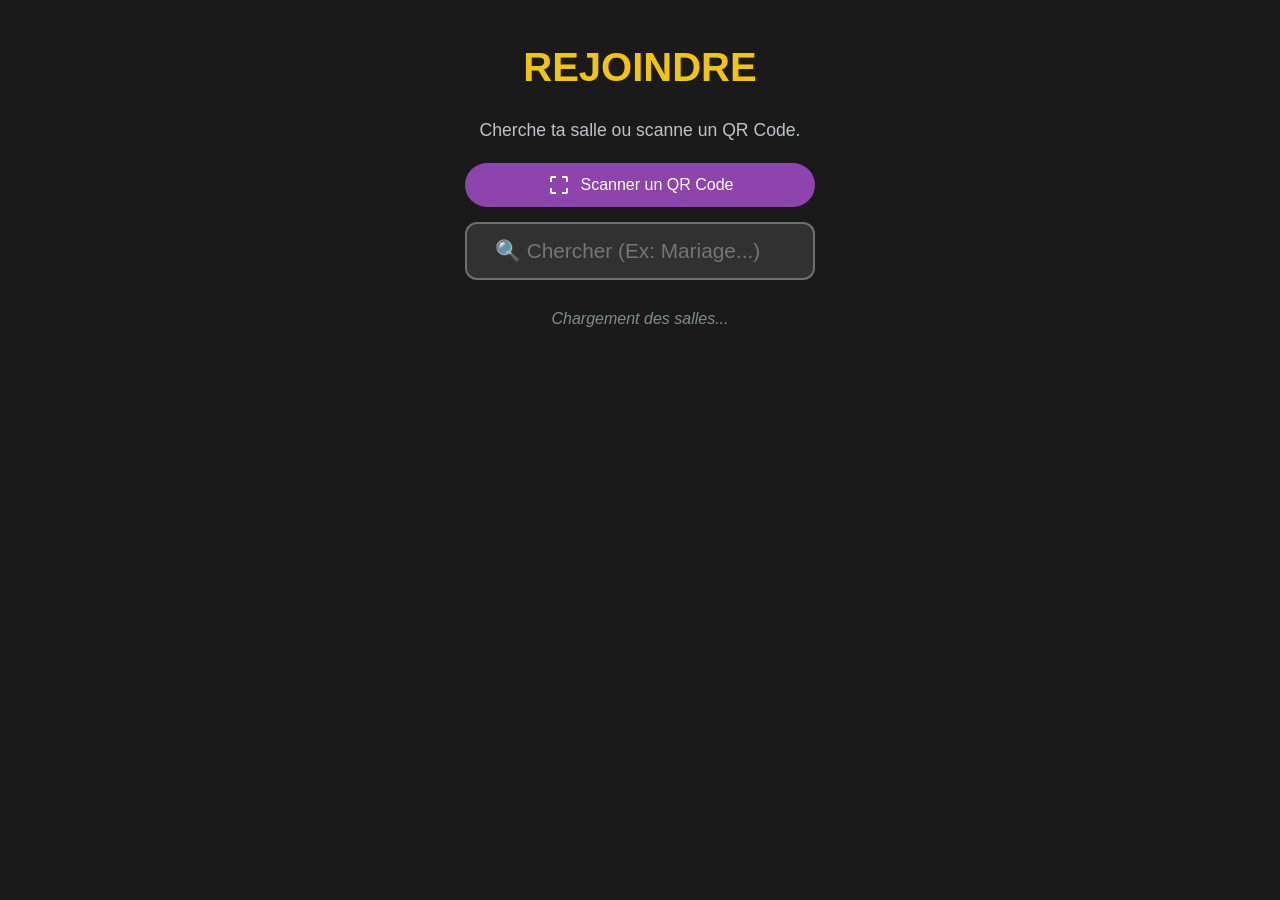
==== index.html @ 9876de0c "Add files via upload" ====
<!DOCTYPE html>
<html lang="fr">
<head>
    <meta charset="UTF-8">
    <meta name="viewport" content="width=device-width, initial-scale=1.0, maximum-scale=1.0, user-scalable=no">
	<title>Presta'Puce - Blind Test</title>
	<script src="config.js"></script>
	<script>
    window.CLIENT_VERSION = APP_CONFIG.VERSIONS.CLIENT;

    document.addEventListener("DOMContentLoaded", () => {
        document.title = `Presta'Puce - Blind Test (v${APP_CONFIG.VERSIONS.CLIENT})`;

        // Images
        const favicon = document.getElementById('page-favicon');
        if(favicon) favicon.href = APP_CONFIG.LOGO_URL;
        
        const about1 = document.getElementById('about-logo-1');
        if(about1) about1.src = APP_CONFIG.LOGO_BUZTAPUCE;

        const about2 = document.getElementById('about-logo-2');
        if(about2) about2.src = APP_CONFIG.LOGO_URL;

        // Fichiers Audio
        const sClick = document.getElementById('sound-click');
        if(sClick) sClick.src = APP_CONFIG.SOUND_BUZZ;

        const sWin = document.getElementById('sound-win');
        if(sWin) sWin.src = APP_CONFIG.SOUND_CHAMPION;

        const sApp = document.getElementById('sound-applause');
        if(sApp) sApp.src = APP_CONFIG.SOUND_APPLAUSE;
    });
	</script>
    <link rel="icon" id="page-favicon" type="image/png">
    
	<script src="https://www.gstatic.com/firebasejs/9.0.0/firebase-app-compat.js"></script>
    <script src="https://www.gstatic.com/firebasejs/9.0.0/firebase-database-compat.js"></script>
    <script src="https://www.gstatic.com/firebasejs/9.0.0/firebase-auth-compat.js"></script>
    
    <script src="https://cdnjs.cloudflare.com/ajax/libs/qrcodejs/1.0.0/qrcode.min.js"></script>
    <script src="https://cdn.jsdelivr.net/npm/canvas-confetti@1.5.1/dist/confetti.browser.min.js"></script>
    <script src="https://unpkg.com/html5-qrcode" type="text/javascript"></script>

    <style>
        :root { --primary: #3498db; --bg: #1a1a1a; --card: #2c3e50; --text: #ffffff; --accent: #f1c40f; --success: #27ae60; --danger: #e74c3c; --grey: #7f8c8d; --gold: #f39c12; }
        body, html { margin: 0; padding: 0; height: 100%; width: 100%; font-family: 'Segoe UI', sans-serif; background-color: var(--bg); color: var(--text); overflow: hidden; touch-action: manipulation; -webkit-user-select: none; user-select: none; }
        
        .wizard-container { width: 100%; height: 100%; position: relative; overflow: hidden; display: flex; flex-direction: column; }
        .step-screen { position: absolute; top: 0; left: 0; width: 100%; height: 100%; display: none; flex-direction: column; align-items: center; background: var(--bg); z-index: 10; }
        .step-screen.active { display: flex; }

        .screen-header { flex-shrink: 0; width: 100%; padding: 15px 20px 5px 20px; text-align: center; box-sizing: border-box; }
        .screen-content { flex-grow: 1; width: 100%; overflow-y: auto; padding: 10px 20px; box-sizing: border-box; display: flex; flex-direction: column; align-items: center; justify-content: center; }
        .content-top { justify-content: flex-start !important; }
        
        /* LAYOUT ACCUEIL */
        .welcome-layout { justify-content: flex-start !important; padding-top: 12vh !important; }
        
        h1 { color: var(--accent); font-size: clamp(1.8rem, 5vw, 2.5rem); margin: 0 0 10px 0; text-transform: uppercase; line-height: 1.1; }
        h2 { font-size: clamp(1.3rem, 4vw, 1.8rem); margin: 0 0 15px 0; font-weight: normal; color: white; }
        p.desc { font-size: clamp(0.9rem, 3.5vw, 1.1rem); color: #bdc3c7; margin-bottom: 20px; line-height: 1.5; max-width: 500px; font-weight: 500; }
        
        .welcome-title-main { color: white; margin-bottom: 5px; font-weight: 800; letter-spacing: 2px; }
        .welcome-subtitle { color: #bdc3c7; font-size: 0.9rem; text-transform: uppercase; margin-bottom: 5px; letter-spacing: 1px; }
        .welcome-mj-name { color: var(--accent); font-size: clamp(2rem, 7vw, 3.5rem); font-weight: 900; margin-bottom: 25px; text-shadow: 0 4px 10px rgba(0,0,0,0.5); text-transform: uppercase; line-height: 1.1; }

        .typewriter-box { text-align: center; display: flex; flex-direction: column; align-items: center; min-height: 90px; }
        .type-line { font-size: 1.1rem; color: white; font-weight: 500; margin-bottom: 5px; min-height: 1.5rem; display: flex; align-items: center; justify-content: center; }
        .cursor { width: 2px; height: 1.2rem; background-color: var(--accent); animation: blink 1s infinite; margin-left: 4px; display: inline-block; }
        .cursor.hidden { display: none; }
        @keyframes blink { 0%, 100% { opacity: 1; } 50% { opacity: 0; } }

        .pulse { animation: pulse 1.5s infinite; }
        @keyframes pulse { 0% { opacity:1; transform: scale(1); } 50% { opacity:0.4; transform: scale(0.9); } 100% { opacity:1; transform: scale(1); } }

        input[type="text"], input[type="number"] { box-sizing: border-box; width: 100%; max-width: 350px; padding: 15px; border-radius: 12px; border: 2px solid rgba(255,255,255,0.3); background: rgba(255,255,255,0.1); color: white; font-size: clamp(1rem, 4vw, 1.3rem); text-align: center; outline: none; margin-bottom: 10px; flex-shrink: 0; transition: border-color 0.3s; }
        input:focus { border-color: var(--accent); background: rgba(255,255,255,0.15); }
        
        .btn-main { background: var(--primary); color: white; border: none; padding: 15px 30px; border-radius: 50px; font-size: clamp(1rem, 4vw, 1.3rem); font-weight: bold; cursor: pointer; box-shadow: 0 5px 15px rgba(52, 152, 219, 0.4); transition: transform 0.1s; text-transform: uppercase; width: 100%; max-width: 350px; }
        .btn-main:active { transform: scale(0.95); }
        .btn-main:disabled { background: #555 !important; color: #aaa !important; cursor: not-allowed; box-shadow: none !important; transform: none !important; }
        .btn-secondary { background: transparent; border: 2px solid rgba(255,255,255,0.3); color: #ddd; padding: 10px 20px; border-radius: 50px; cursor: pointer; margin-top: 10px; font-size: 0.9rem; font-weight: bold; width: auto; display: inline-block; }
		
        #reader { width: 100%; max-width: 350px; margin-bottom: 15px; border-radius: 15px; overflow: hidden; display: none; border: 2px solid var(--accent); }
        .btn-scan { background: #8e44ad; color: white; border: none; padding: 10px 20px; border-radius: 50px; font-size: 1rem; cursor: pointer; display: flex; align-items: center; justify-content: center; gap: 10px; width: 100%; max-width: 350px; margin-bottom: 15px; }

        .choice-card { background: var(--card); border-radius: 16px; padding: 15px; margin-bottom: 12px; width: 100%; max-width: 350px; cursor: pointer; border: 2px solid transparent; transition: 0.2s; display: flex; align-items: center; text-align: left; box-shadow: 0 4px 10px rgba(0,0,0,0.2); box-sizing: border-box; flex-shrink: 0; }
        .choice-card:active { transform: scale(0.98); background: rgba(255,255,255,0.1); border-color: var(--accent); }
        .choice-icon { font-size: 2rem; margin-right: 15px; width: 40px; text-align: center; flex-shrink: 0; }
        .choice-content b { display: block; font-size: 1.2rem; margin-bottom: 3px; color: white; white-space: nowrap; overflow: hidden; text-overflow: ellipsis; }
        .choice-content span { font-size: 0.85rem; color: #bdc3c7; }

        .selection-mode-container { width: 100%; display: flex; flex-direction: column; align-items: center; justify-content: center; flex-shrink: 0; }
        .gallery-container { display: none; width: 100%; flex-direction: column; align-items: center; flex: 1; min-height: 0; justify-content: flex-start; }
        
        .common-grid { display: grid; grid-template-columns: repeat(4, 1fr); gap: 10px; width: 100%; max-width: 380px; padding-bottom: 20px; }
        .grid-item { aspect-ratio: 1/1; background: #ecf0f1; border-radius: 12px; display: flex; align-items: center; justify-content: center; cursor: pointer; border: 2px solid transparent; overflow: hidden; padding: 0; box-sizing: border-box; }
        .grid-item.selected { border-color: var(--accent); background: rgba(241, 196, 15, 0.2); }
        .grid-item img { width: 100%; height: 100%; object-fit: contain; }
        .grid-item-emoji { font-size: clamp(1.8rem, 7vw, 2.5rem); padding: 0; background: rgba(255,255,255,0.1); }
        
        .crest-grid { display: flex; flex-wrap: wrap; gap: 10px; justify-content: center; margin: 15px 0; width: 100%; max-width: 350px; flex: 1; min-height: 0; overflow-y: auto; padding: 10px; background: rgba(0,0,0,0.2); border-radius: 10px; box-sizing: border-box; }
        .crest-item { width: calc(25% - 10px); aspect-ratio: 1 / 1; height: auto; border-radius: 8px; cursor: pointer; border: 2px solid transparent; transition: 0.2s; display: flex; align-items: center; justify-content: center; background: #ecf0f1; padding: 0; box-sizing: border-box; overflow: hidden; flex-shrink: 0; }
        .crest-item img { width: 100%; height: 100%; object-fit: contain; display: block; }
        .crest-item.selected { border-color: var(--accent); transform: scale(1.05); box-shadow: 0 0 10px var(--accent); z-index: 2; }

        .moderation-warning { font-size: 0.75rem; color: #e74c3c; margin-top: 5px; margin-bottom: 5px; text-align: center; max-width: 320px; line-height: 1.3; font-weight: bold; background: rgba(231, 76, 60, 0.1); padding: 8px; border-radius: 8px; border: 1px dashed rgba(231, 76, 60, 0.3); }

        .game-header { position: absolute; top: 0; left: 0; width: 100%; height: 60px; display: flex; align-items: center; padding: 0 15px; box-sizing: border-box; z-index: 100; background: rgba(0,0,0,0.3); }
        .mini-profile { display: flex; align-items: center; position: relative; flex: 1; height: 100%; }
        .avatar-wrapper { position: relative; width: 44px; height: 44px; flex-shrink: 0; transition: transform 0.2s; }
        .avatar-wrapper:active { transform: scale(0.9); }
        .mini-avatar { width: 100%; height: 100%; background: #333; border-radius: 50%; display: flex; align-items: center; justify-content: center; font-size: 1.2rem; overflow: hidden; border: 2px solid var(--accent); }
        .edit-badge { position: absolute; bottom: -5px; left: -5px; background: var(--card); border: 2px solid var(--accent); border-radius: 50%; width: 18px; height: 18px; display: flex; align-items: center; justify-content: center; font-size: 0.6rem; z-index: 6; box-shadow: 0 2px 4px rgba(0,0,0,0.5); pointer-events: none; }
        #team-badge { position: absolute; bottom: -5px; right: -20px; width: 18px; height: 18px; border-radius: 50%; border: 2px solid #2c3e50; background: white; object-fit: cover; display: none; z-index: 5; }
        
        .text-info-col { display: flex; flex-direction: column; justify-content: space-between; height: 40px; margin-left: 28px; }
        #game-pseudo { font-weight: bold; font-size: 1rem; line-height: 1.1; white-space: nowrap; }
        #game-team { font-size: 0.8rem; color: var(--accent); white-space: nowrap; line-height: 1; }
        .header-actions { display: flex; gap: 8px; flex-shrink: 0; margin-left: 10px; }
        .icon-btn { width: 36px; height: 36px; background: rgba(255,255,255,0.15); border-radius: 50%; display: flex; align-items: center; justify-content: center; cursor: pointer; font-size: 1.2rem; backdrop-filter: blur(4px); }
        
        .buzzer-container { flex: 1; display: flex; flex-direction: column; align-items: center; justify-content: center; width: 100%; padding-top: 60px; }
        .buzzer { width: 65vw; height: 65vw; max-width: 260px; max-height: 260px; border-radius: 50%; border: none; background: #e74c3c; box-shadow: 0 15px 0 #c0392b, 0 20px 40px rgba(0,0,0,0.4); display: flex; align-items: center; justify-content: center; position: relative; transition: all 0.1s; cursor: pointer; overflow: hidden; }
        .buzzer.buzzer-pressed { transform: translateY(15px); box-shadow: 0 0 0 #c0392b; }
        .ready .buzzer { background: #2ecc71; box-shadow: 0 15px 0 #27ae60; }
        .ready .buzzer.buzzer-pressed { box-shadow: 0 0 0 #27ae60; }
        .main-prise .buzzer { background: #3498db !important; box-shadow: 0 15px 0 #2980b9 !important; }
        .blocked .buzzer { background: #555 !important; box-shadow: 0 15px 0 #333 !important; opacity: 0.6; pointer-events: none; }
        .buzzer-label { font-size: clamp(1.2rem, 5vw, 1.8rem); font-weight: bold; color: white; text-shadow: 0 2px 5px rgba(0,0,0,0.5); pointer-events: none; z-index: 2; position: relative; }
        .buzzer-img { position: absolute; width: 100%; height: 100%; object-fit: cover; opacity: 0.3; border-radius: 50%; pointer-events: none; }

        .score-container { margin-bottom: 20px; text-align: center; display: flex; flex-direction: column; gap: 5px; }
        .score-row { display: flex; align-items: center; justify-content: center; gap: 10px; font-size: 1.1rem; }
        .score-label { font-style: italic; color: #bdc3c7; font-weight: normal; }
        .score-value { font-weight: bold; color: var(--accent); font-size: 1.5rem; text-shadow: 0 2px 5px rgba(0,0,0,0.5); }

        .overlay-full { position: fixed; top: 0; left: 0; width: 100%; height: 100%; background: rgba(0,0,0,0.85); backdrop-filter: blur(8px); z-index: 2000; display: none; flex-direction: column; align-items: center; justify-content: center; animation: fadeIn 0.3s; padding: 20px; box-sizing: border-box; }
        @keyframes fadeIn { from { opacity: 0; } to { opacity: 1; } }
        .qr-card, .settings-content { background: var(--card); padding: 25px; border-radius: 20px; box-shadow: 0 10px 40px rgba(0,0,0,0.5); text-align: center; width: 100%; max-width: 320px; box-sizing: border-box; }
        .settings-btn { display: block; width: 100%; padding: 15px; margin-bottom: 10px; background: rgba(255,255,255,0.1); border: none; border-radius: 10px; color: white; font-size: 1rem; cursor: pointer; text-align: left; transition: 0.2s; }
        
        .btn-save-quit { border: 1px solid var(--success); color: var(--success); }
        .btn-change-room { border: 1px solid var(--accent); color: var(--accent); }
        .btn-exit-def { background: rgba(231, 76, 60, 0.2); border: 1px solid var(--danger); color: var(--danger); }
        .btn-return-game { background: var(--success); color: white; font-weight: bold; margin-bottom: 20px; text-align: center; justify-content: center; border: none; }
        
        .version-tag { position: fixed; bottom: 5px; right: 10px; color: rgba(255, 255, 255, 0.2); font-size: 0.7rem; font-family: monospace; pointer-events: none; z-index: 50; }
        
        #reuse-avatar-preview, #reconnect-avatar-preview { width: 80px; height: 80px; border-radius: 50%; object-fit: cover; margin: 15px auto; border: 3px solid var(--accent); }
        .qr-card h3 { color: white !important; }
        .qr-card p { color: white !important; font-size: 1.1rem; }

        /* PODIUM CSS */
        #podium-content { display: flex; flex-direction: column; align-items: center; gap: 15px; width: 100%; }
        .trophy-img { width: 130px; height: 130px; object-fit: contain; margin-bottom: 5px; animation: popTrophy 0.6s cubic-bezier(0.175, 0.885, 0.32, 1.275) both; }
        @keyframes popTrophy { 0% { transform: scale(0); opacity: 0; } 100% { transform: scale(1); opacity: 1; } }
        #podium-content h1 { font-size: clamp(2rem, 8vw, 2.5rem); margin: 0; text-shadow: 0 4px 10px rgba(0,0,0,0.5); text-align: center; line-height: 1.1; }
        #podium-content p { font-size: 1.3rem; color: white; margin: 0; font-weight: bold; background: rgba(255,255,255,0.1); padding: 10px 20px; border-radius: 20px; }
        
        @keyframes bounceTrophy { 0%, 100% { transform: scale(1) translateY(0); filter: drop-shadow(0 0 0 transparent); } 50% { transform: scale(1.1) translateY(-10px); filter: drop-shadow(0 10px 15px rgba(241,196,15,0.6)); } }
        .champion-trophy { animation: popTrophy 0.6s cubic-bezier(0.175, 0.885, 0.32, 1.275) both, bounceTrophy 2s ease-in-out 0.6s infinite !important; }
		
		/* 🚀 NOUVEAU : Grilles pour formulaires compacts */
        .crm-row { display: flex; gap: 10px; margin-bottom: 5px; width: 100%; }
        .crm-col { flex: 1; display: flex; flex-direction: column; }
        
        /* Harmonisation de la modale sécurité */
        #overlay-security-profile label { color: #bdc3c7; font-weight: bold; margin-bottom: 4px; }
        #overlay-security-profile input { margin-bottom: 12px; }
		
    </style>
</head>
<body>

    <div id="version-display" class="version-tag"></div>

    <div class="wizard-container">
        <div id="btn-back-global" onclick="goBack()" style="position: absolute; top: 15px; left: 15px; z-index: 500; width: 40px; height: 40px; border-radius: 50%; background: rgba(255, 255, 255, 0.1); color: white; display: none; align-items: center; justify-content: center; cursor: pointer; border: 1px solid rgba(255,255,255,0.2); backdrop-filter: blur(5px);">
            <svg viewBox="0 0 24 24" style="width: 22px; height: 22px; fill: white;"><path d="M20 11H7.83l5.59-5.59L12 4l-8 8 8 8 1.41-1.41L7.83 13H20v-2z"/></svg>
        </div>

        <div id="step-room" class="step-screen active">
            <div class="screen-content content-top" style="padding-top: 5vh;">
                <h1>REJOINDRE</h1>
                <p class="desc">Cherche ta salle ou scanne un QR Code.</p>
                
                <div id="reader"></div>
                <button class="btn-scan" onclick="startQRScan()">
                    <svg style="width:24px;height:24px;fill:white" viewBox="0 0 24 24"><path d="M3 5v4h2V5h4V3H5c-1.1 0-2 .9-2 2zm2 10H3v4c0 1.1.9 2 2 2h4v-2H5v-4zm14 4h-4v2h4c1.1 0 2-.9 2-2v-4h-2v4zm0-16h-4v2h4v4h2V5c0-1.1-.9-2-2-2z"/></svg>
                    Scanner un QR Code
                </button>
                
                <div style="width: 100%; max-width: 350px; position: relative; margin-bottom: 10px;">
                    <input type="text" id="input-room-search" placeholder="🔍 Chercher (Ex: Mariage...)" oninput="filterRooms(); document.getElementById('clear-room-search').style.display = this.value.length > 0 ? 'block' : 'none';" style="margin-bottom: 0; padding-right: 40px;">
                    <span id="clear-room-search" onclick="document.getElementById('input-room-search').value=''; filterRooms(); this.style.display='none';" style="position: absolute; right: 15px; top: 50%; transform: translateY(-50%); font-size: 1.2rem; cursor: pointer; color: white; display: none;">✕</span>
                </div>
                
                <div id="room-search-results" style="width: 100%; max-width: 350px; display: flex; flex-direction: column; gap: 10px; overflow-y: auto; flex: 1; padding-bottom: 20px;">
                    <div style="text-align:center; color:#7f8c8d; font-style:italic; padding: 20px;">Chargement des salles...</div>
                </div>
            </div>
        </div>

        <div id="step-reconnect" class="step-screen">
            <div class="screen-content">
                <h1 style="font-size: 2rem;">TE REVOILÀ !</h1>
                <img id="reconnect-avatar-preview" src="">
                <h2 id="reconnect-pseudo-display" style="color:white; margin:10px 0;"></h2>
                <p class="desc" style="margin-bottom:30px;">Ton score et ton équipe t'attendent.</p>
                <button class="btn-main" onclick="resumeGame()">RETOURNER AU BUZZER</button>
                
                <div id="reconnect-guest-actions" style="display:none; width:100%; max-width:350px; margin-top:20px; background:rgba(52, 152, 219, 0.1); padding:15px; border-radius:12px; border:1px dashed var(--primary); box-sizing:border-box;">
                    <p style="color:white; font-size:0.9rem; margin-top:0; margin-bottom:10px; font-weight:bold;">⚠️ Ce profil n'est pas sauvegardé.</p>
                    <button class="btn-main" onclick="window.openCRMModal()" style="width:100%; padding:10px; font-size:0.9rem; background:var(--primary); margin-bottom:8px;">💾 Créer un compte</button>
                    <button class="settings-btn" onclick="window.openLoginModal()" style="width:100%; padding:10px; font-size:0.9rem; border:1px solid white; text-align:center; margin-bottom:0;">J'ai déjà un compte : Me connecter</button>
                </div>

                <button class="btn-secondary" onclick="modifyProfile()" style="margin-top:15px;">✏️ Modifier mon Profil</button>
                <div style="margin-top:40px; border-top:1px solid rgba(255,255,255,0.1); padding-top:20px; width:100%; text-align:center;">
                    <p style="color:#7f8c8d; font-size:0.9rem; margin-bottom:10px;">Ce n'est pas toi ?</p>
                    <button class="btn-secondary" style="border-color:var(--danger); color:var(--danger);" onclick="resetAndNewPlayer()">Nouveau Joueur</button>
                </div>
            </div>
        </div>

        <div id="step-welcome" class="step-screen">
            <div class="screen-content welcome-layout">
                <img id="mj-logo-welcome" src="" style="width:140px; border-radius:15px; margin-bottom:20px; display:none; box-shadow: 0 5px 20px rgba(0,0,0,0.5);">
                <h1 class="welcome-title-main">BIENVENUE !</h1>
                <p class="welcome-subtitle">DANS LE BLIND TEST DE</p>
                <h1 id="welcome-mj-name" class="welcome-mj-name">...</h1>
                <div class="typewriter-box">
                    <div id="line-1" class="type-line"></div>
                    <div id="line-2" class="type-line"></div>
                    <div id="line-3" class="type-line"></div>
                </div>
                <button class="btn-main" onclick="window.handleWelcomeNext()" style="width:100%; max-width:320px; margin-top:20px; font-size:1.3rem; padding:18px;">C'est parti ! 🚀</button>
            </div>
        </div>

        <div id="step-auth" class="step-screen">
            <div class="screen-header"><h2>Que veux-tu faire ?</h2></div>
            <div class="screen-content">
                <div class="choice-card" onclick="navigateTo('step-pseudo')"><div class="choice-icon">⚡</div><div class="choice-content"><b>Partie Rapide</b><span>Accès invité immédiat.</span></div></div>
                <div class="choice-card" onclick="window.openLoginModal()"><div class="choice-icon">🔐</div><div class="choice-content"><b>Se Connecter</b><span>Récupère ton historique.</span></div></div>
                <div class="choice-card" onclick="window.openCRMModal()"><div class="choice-icon">✨</div><div class="choice-content"><b>Créer un Compte</b><span>Sauvegarde tes scores.</span></div></div>
            </div>
        </div>

        <div id="step-pseudo" class="step-screen">
            <div class="screen-content">
                <h2>Ton Nom de Scène ?</h2>
                <input type="text" id="input-pseudo" class="crm-input" style="max-width:350px;" placeholder="Ex: Batman, Zorro..." maxlength="12" oninput="window.sanitizePseudoLive(this, 'pseudo-warning')" onkeypress="if(event.key==='Enter') validatePseudo()">
                <p id="pseudo-warning" style="display:none; color:var(--gold); font-size:0.8rem; margin-top:-5px; margin-bottom:10px; font-weight:bold;">⚠️ Émojis et symboles spéciaux interdits.</p>
                
                <div id="pseudo-btns-group" style="width:100%; max-width:350px; display:flex; gap:10px;">
                    <button id="btn-pseudo-cancel" class="btn-main" onclick="finishEdit(false)" style="display:none; background:#34495e; flex:1;">Annuler</button>
                    <button id="btn-pseudo-next" class="btn-main" onclick="validatePseudo()" style="flex:1;">Suivant</button>
                </div>

                <div id="pseudo-choice-container" style="display:none; margin-top:20px; border-top:1px solid rgba(255,255,255,0.1); padding-top:15px; width: 100%; max-width: 350px;">
                    <p style="font-size:0.85em; margin-bottom:12px; color:var(--accent);">Ce pseudo est différent de ton profil.</p>
                    <div style="display:flex; flex-direction:column; gap:10px;">
                        <button id="btn-pseudo-save-crm" class="btn-main" onclick="window.handlePseudoChoice(true)" style="padding:12px; font-size:1rem; background:var(--success);">💾 Sauver dans mon profil (Session)</button>
                        <button id="btn-pseudo-temp" class="btn-main" onclick="window.handlePseudoChoice(false)" style="padding:12px; font-size:1rem; background:var(--primary);">🕒 Juste pour cette partie (Défaut)</button>
                    </div>
                </div>
            </div>
        </div>

        <div id="step-recovery-wait" class="step-screen">
            <div class="screen-content">
                <div class="pulse" style="font-size: 4rem; margin-bottom: 10px;">⏳</div>
                <h1 style="color:var(--accent);">EN ATTENTE...</h1>
                <p class="desc" style="text-align:center;">
                    Demande de récupération envoyée à l'animateur pour le pseudo <b id="recovery-name" style="color:white;"></b>.<br><br>
                    Veuillez patienter...
                </p>
                <button class="btn-secondary" onclick="cancelRecovery('Récupération annulée.')" style="margin-top:20px; border-color:var(--danger); color:var(--danger);">Annuler et changer de pseudo</button>
            </div>
        </div>

        <div id="step-recovery-confirm" class="step-screen">
            <div class="screen-content">
                <div style="font-size: 4rem; margin-bottom: 10px;">🔐</div>
                <h1 style="color:var(--accent); font-size:1.8rem;">PROFIL SÉCURISÉ</h1>
                <p class="desc" style="text-align:center; margin-bottom:20px;">
                    Ce pseudo appartient à un compte <b>Buzz Ta Puce</b>.<br>
                    Pour récupérer votre score et votre identité, veuillez vous authentifier.
                </p>

                <div id="recovery-account-preview" style="background:rgba(255,255,255,0.05); padding:15px; border-radius:12px; width:100%; max-width:320px; margin-bottom:20px; border:1px solid rgba(255,255,255,0.1);">
                    <div id="rec-avatar-display" style="width:60px; height:60px; border-radius:50%; border:2px solid var(--accent); margin:0 auto 10px auto; overflow:hidden; display:flex; align-items:center; justify-content:center; font-size:2rem; background:#222;"></div>
                    <b id="rec-pseudo-display" style="display:block; color:white; font-size:1.1rem; margin-bottom:5px;">...</b>
                    <span id="rec-email-display" style="color:var(--primary); font-size:0.9rem; font-family:monospace;">...</span>
                </div>

                <div style="width:100%; max-width:320px; display:flex; flex-direction:column; gap:10px;">
                    <button class="btn-main" onclick="window.startGoogleAuth()" style="background:white; color:#444; font-size:1rem; display:flex; align-items:center; justify-content:center; gap:10px;">
                        <img src="https://upload.wikimedia.org/wikipedia/commons/c/c1/Google_%22G%22_logo.svg" style="width:20px;">
                        Identification Google
                    </button>
                    <button class="btn-main" onclick="window.openLoginWithEmail()" style="background:var(--primary); font-size:1rem;">🔑 Mot de Passe Classique</button>
                    
                    <button class="btn-secondary" onclick="cancelRecovery('Récupération annulée.')" style="margin-top:20px; border-color:var(--danger); color:var(--danger);">Annuler et changer de pseudo</button>
                </div>
            </div>
        </div>

        <div id="step-avatar" class="step-screen">
            <div class="screen-content">
                <h2>Ton Look ?</h2>
                <p id="avatar-status-text" style="font-size: 0.9rem; margin-bottom: 15px; opacity: 0.8;">Identité pour cette partie :</p>
                
                <div class="avatar-container" style="position:relative; margin-bottom:20px;">
                    <div id="avatar-preview" style="width:120px; height:120px; border-radius:50%; border:4px solid var(--accent); overflow:hidden; background:#222; display:flex; align-items:center; justify-content:center; font-size:4rem;"></div>
                </div>

                <div id="avatar-express-actions" style="width:100%; display:flex; flex-direction:column; gap:10px;">
                    <button class="btn-main" onclick="validateAvatarChoice()" style="width:100%; background:#27ae60;">🚀 Utiliser et continuer</button>
                    <button class="btn-main" onclick="window.showClassicAvatarMenu()" style="width:100%; background:#34495e; font-size:0.9rem;">Modifier la photo / l'avatar</button>
                </div>

                <div id="avatar-choices" style="display:none; width:100%; flex-direction:column; gap:10px;">
                    <div class="choice-card" onclick="document.getElementById('avatar-upload').click()" style="margin-bottom:0;">
                        <div class="choice-icon">📸</div>
                        <div class="choice-content"><b style="font-size: 0.95rem;">PHOTO / LOGO</b><span>Uploader une image</span></div>
                    </div>
                    <input type="file" id="avatar-upload" accept=".jpg,.jpeg,.png,.webp,image/*,application/octet-stream" style="display:none" onchange="handleFileUpload(this)">

                    <div class="choice-card" id="btn-avatar-history" onclick="window.showAvatarHistory()" style="display:none; margin-bottom:0;">
                        <div class="choice-icon">🕰️</div>
                        <div class="choice-content"><b style="font-size: 0.95rem;">MON HISTORIQUE</b><span>Anciennes photos</span></div>
                    </div>
                    
                    <div class="choice-card" onclick="showAvatarGallery()" style="margin-bottom:0;">
                        <div class="choice-icon">🎭</div>
                        <div class="choice-content"><b style="font-size: 0.95rem;">GALERIE EMOJI</b><span>Choisir un avatar</span></div>
                    </div>
                    
                    <button class="btn-main" onclick="window.hideClassicAvatarMenu()" style="width:100%; background:#34495e; margin-top:5px; font-size:0.8rem;">Retour</button>
                </div>

                <div id="avatar-gallery-view" class="gallery-container" style="display:none; width:100%; flex-direction:column; align-items:center;">
                    <div class="common-grid" id="avatar-grid"></div>
                    <button class="btn-main" onclick="window.hideClassicAvatarMenu()" style="width:100%; max-width:350px; background:#34495e; font-size:0.8rem; margin-top:10px;">Retour</button>
                </div>

                <div id="avatar-history-view" class="gallery-container" style="display:none; width:100%; flex-direction:column; align-items:center;">
                    <div style="display:flex; justify-content:space-between; width:100%; padding:0 10px; margin-bottom:10px; align-items:center;">
                        <span style="font-size:0.85em; color:var(--accent);">Tes précédentes identités :</span>
                        <span id="history-counter" style="font-size:0.85em; font-weight:bold; background:rgba(0,0,0,0.5); padding:3px 8px; border-radius:10px;">0 / 10</span>
                    </div>
                    <div class="common-grid" id="avatar-history-grid" style="gap:15px; padding-top:10px;"></div>
                    <button class="btn-main" onclick="window.closeHistoryMenu()" style="width:100%; max-width:350px; background:#34495e; font-size:0.8rem; margin-top:10px;">Retour</button>
                </div>
				
                <div id="avatar-choice-container" style="display:none; margin-top:15px; border-top:1px solid rgba(255,255,255,0.1); padding-top:15px; width: 100%; text-align: center;">
                    <p style="font-size:0.85em; margin-bottom:12px; color:var(--accent);">Cet avatar est différent de ton profil.</p>
                    <div style="display:flex; flex-direction:column; gap:10px;">
                        <button id="btn-avatar-save-crm" class="btn-main" onclick="window.handleAvatarChoice(true)" style="padding:12px; font-size:1rem; background:var(--success);">💾 Sauver dans mon profil (Session)</button>
                        <button id="btn-avatar-temp" class="btn-main" onclick="window.handleAvatarChoice(false)" style="padding:12px; font-size:1rem; background:var(--primary);">🕒 Juste pour cette partie (Défaut)</button>
                    </div>
                </div>
            </div>
        </div>

        <script>
            // FIX: Auto-réinitialisation visuelle de l'écran (si on fait retour ou si on arrive)
            var stepAvatarEl = document.getElementById('step-avatar');
            if(stepAvatarEl) {
                new MutationObserver(function(mutations) {
                    mutations.forEach(function(m) {
                        if (m.attributeName === "class" && m.target.classList.contains('active')) {
                            document.getElementById('avatar-express-actions').style.display = 'flex';
                            document.getElementById('avatar-choices').style.display = 'none';
                            document.getElementById('avatar-gallery-view').style.display = 'none';
                            document.getElementById('avatar-choice-container').style.display = 'none';
                            document.getElementById('avatar-status-text').innerText = "Identité pour cette partie :";
                            
                            // 🚀 LE CORRECTIF VISUEL : On injecte la photo mémoire dans le cercle
                            var preview = document.getElementById('avatar-preview');
                            if (player.avatar) {
                                if (player.avatar.includes('http') || player.avatar.includes('data:image')) {
                                    preview.innerHTML = '<img src="' + player.avatar + '" alt="Avatar" style="width:100%; height:100%; object-fit:cover;">';
                                } else {
                                    preview.innerHTML = player.avatar; // C'est un émoji
                                }
                            }
                        }
                    });
                }).observe(stepAvatarEl, { attributes: true });
            }
        </script>

        <div id="step-mode" class="step-screen">
            <div class="screen-header"><h2>Ta Stratégie ?</h2></div>
            <div class="screen-content">
                <div class="choice-card" onclick="selectMode('Solo')"><div class="choice-icon">👤</div><div class="choice-content"><b>Loup Solitaire</b><span>Je joue pour ma gloire.</span></div></div>
                <div class="choice-card" onclick="goToTeamAction()"><div class="choice-icon">🛡️</div><div class="choice-content"><b>En Équipe</b><span>On gagne ensemble.</span></div></div>
            </div>
        </div>

        <div id="step-team-action" class="step-screen">
            <div class="screen-header"><h2>Gestion d'Équipe</h2></div>
            <div class="screen-content">
                <div class="choice-card" onclick="goToTeamCreate()"><div class="choice-icon">✨</div><div class="choice-content"><b>Créer une Équipe</b><span>Je suis le Capitaine.</span></div></div>
                <div class="choice-card" onclick="goToTeamJoin()"><div class="choice-icon">🤝</div><div class="choice-content"><b>Rejoindre une Équipe</b><span>Je suis un Membre.</span></div></div>
            </div>
        </div>

        <div id="step-team-create" class="step-screen">
            <div class="screen-header"><h2>Créer ton Clan</h2></div>
            <div class="screen-content content-top">
                <input type="text" id="new-team-name" placeholder="Nom de l'équipe" oninput="window.sanitizePseudoLive(this, 'team-warning')" onkeypress="if(event.key==='Enter') createNewTeam()">
                <p id="team-warning" style="display:none; color:var(--gold); font-size:0.8rem; margin-top:-5px; margin-bottom:10px; font-weight:bold;">⚠️ Émojis et symboles spéciaux interdits.</p>
                
                <div id="team-crest-choices" class="selection-mode-container" style="margin-top:20px; width:100%;">
                    <div class="choice-card" onclick="document.getElementById('team-file-input').click()">
                        <div class="choice-icon">📸</div>
                        <div class="choice-content"><b style="font-size: 0.95rem; letter-spacing: -1px;">PHOTO D'ÉQUIPE / IMAGE PERSO</b><span>Selfie, Logo...</span></div>
                    </div>
                    <div class="moderation-warning">⚠️ Images modérées par l'animateur. Tout contenu vulgaire entraînera un bannissement.</div>
                    <div class="choice-card" onclick="showTeamGallery()"><div class="choice-icon">🛡️</div><div class="choice-content"><b>Galerie Blasons</b><span>Choisis un écusson.</span></div></div>
                    <input type="file" id="team-file-input" accept=".jpg,.jpeg,.png,.webp,image/*,application/octet-stream" style="display:none" onchange="handleTeamFileUpload(this)">
                </div>
                <div id="team-crest-gallery" class="gallery-container" style="width:100%;">
                    <p style="margin-bottom:10px; flex-shrink: 0;">Choisis ton Blason :</p>
                    <div class="crest-grid" id="team-icon-grid"></div>
                </div>
                <div id="team-preview" style="display:none; align-items:center; justify-content:center; gap:15px; margin:20px 0; flex-shrink: 0;">
                    <img id="team-preview-img" style="width:60px; height:60px; object-fit:contain; background:transparent;">
                    <span style="color:var(--success); font-weight:bold;">Image OK !</span>
                </div>
            </div>
            <div class="screen-footer">
                <button class="btn-main" onclick="createNewTeam()">Créer</button>
            </div>
        </div>

        <div id="step-team-join" class="step-screen">
            <div class="screen-header"><h2>Rejoindre ton Clan</h2></div>
            <div class="screen-content content-top">
                <div class="team-list-container" id="team-list" style="width:100%; max-width:350px; display:flex; flex-direction:column; gap:8px;"></div>
            </div>
            <div class="screen-footer">
                <button class="btn-secondary" onclick="goToTeamCreate()">Mon équipe n'est pas là ? La créer</button>
            </div>
        </div>

        <div id="step-recap" class="step-screen">
            <div class="screen-content">
                <div id="recap-avatar" style="font-size:clamp(4rem, 15vw, 6rem); margin-bottom:15px;"></div>
                <h2 id="recap-name" style="color:var(--accent); font-weight:bold; margin:0; font-size:2rem;"></h2>
                <p id="recap-team" style="color:#aaa; margin-top:5px; margin-bottom:40px; font-size:1.2rem;"></p>
                <p class="desc">Dernière étape avant le jeu...</p>
                <button class="btn-main" onclick="navigateTo('step-tutorial')">SUIVANT</button>
            </div>
        </div>

        <div id="step-tutorial" class="step-screen">
            <div class="screen-header"><h2>COMMENT JOUER ?</h2></div>
            <div class="screen-content">
                <div style="text-align: left; width: 100%; max-width: 360px; display: flex; flex-direction: column; gap: 10px;">
                    <div style="display: flex; align-items: flex-start; background: rgba(255,255,255,0.05); padding: 12px; border-radius: 12px;">
                        <div style="width: 18px; height: 18px; border-radius: 50%; margin-right: 12px; flex-shrink: 0; margin-top: 3px; background: #e74c3c; box-shadow: 0 0 8px #e74c3c;"></div>
                        <div><b style="color:#e74c3c; display:block; margin-bottom:3px; font-size:1rem;">EN ATTENTE</b><span style="font-size: 0.85rem; color: #ccc;">Attendez que l'animateur active les buzzers.</span></div>
                    </div>
                    <div style="display: flex; align-items: flex-start; background: rgba(255,255,255,0.05); padding: 12px; border-radius: 12px;">
                        <div style="width: 18px; height: 18px; border-radius: 50%; margin-right: 12px; flex-shrink: 0; margin-top: 3px; background: #2ecc71; box-shadow: 0 0 8px #2ecc71;"></div>
                        <div><b style="color:#2ecc71; display:block; margin-bottom:3px; font-size:1rem;">C'EST PARTI !</b><span style="font-size: 0.85rem; color: #ccc;">Soyez le plus rapide pour buzzer !</span></div>
                    </div>
                    <div style="display: flex; align-items: flex-start; background: rgba(255,255,255,0.05); padding: 12px; border-radius: 12px;">
                        <div style="width: 18px; height: 18px; border-radius: 50%; margin-right: 12px; flex-shrink: 0; margin-top: 3px; background: #7f8c8d;"></div>
                        <div><b style="color:#95a5a6; display:block; margin-bottom:3px; font-size:1rem;">BLOQUÉ / OCCUPÉ</b><span style="font-size: 0.85rem; color: #ccc;">Quelqu'un a déjà buzzé ou vous avez fait une erreur.</span></div>
                    </div>
                    
                    <div style="display: flex; align-items: flex-start; background: rgba(52, 152, 219, 0.1); padding: 12px; border-radius: 12px; border: 1px dashed rgba(52, 152, 219, 0.4); margin-top: 10px;">
                        <div style="width: 24px; height: 24px; border-radius: 50%; margin-right: 12px; flex-shrink: 0; display:flex; align-items:center; justify-content:center; font-size:1.2rem;">✏️</div>
                        <div><b style="color:var(--primary); display:block; margin-bottom:3px; font-size:1rem;">TON PROFIL</b><span style="font-size: 0.85rem; color: #ccc;">Modifie ton pseudo, ton avatar ou ton équipe à tout moment en tapant sur ta photo !</span></div>
                    </div>

                    <div id="tutorial-captain-block" style="display: none; align-items: flex-start; background: rgba(241, 196, 15, 0.15); padding: 12px; border-radius: 12px; border: 1px dashed var(--gold); margin-top: 10px;">
                        <div style="width: 24px; height: 24px; border-radius: 50%; margin-right: 12px; flex-shrink: 0; display:flex; align-items:center; justify-content:center; font-size:1.2rem;">👑</div>
                        <div><b style="color:var(--gold); display:block; margin-bottom:3px; font-size:1rem;">VOTRE RÔLE DE CAPITAINE</b><span style="font-size: 0.85rem; color: #ccc;">Vous pouvez modifier l'équipe, expulser des membres ou céder votre place en cliquant sur la couronne 👑 à côté de votre pseudo !</span></div>
                    </div>

                    <div style="display: flex; align-items: flex-start; background: rgba(255, 255, 255, 0.08); padding: 12px; border-radius: 12px; margin-top: 10px;">
                        <div style="width: 24px; height: 24px; border-radius: 50%; margin-right: 12px; flex-shrink: 0; display:flex; align-items:center; justify-content:center; font-size:1.2rem;">🔗</div>
                        <div><b style="color:white; display:block; margin-bottom:3px; font-size:1rem;">PARTAGER LE JEU</b><span style="font-size: 0.85rem; color: #ccc;">L'icône en haut à droite permet d'afficher un QR Code ou d'envoyer le lien de la salle à tes amis.</span></div>
                    </div>
                </div>
            </div>
            <div class="screen-footer">
                <button class="btn-main" onclick="launchGame()">C'EST PARTI ! 🚀</button>
            </div>
        </div>

        <div id="step-game" class="step-screen" style="padding:0;">
            <div class="game-header">
                <div class="mini-profile">
                    <div class="avatar-wrapper" onclick="openSettings()" style="cursor: pointer;">
                        <div class="mini-avatar" id="game-avatar"></div>
                        <img id="team-badge" src="" alt="Team">
                        </div>
                    <div class="text-info-col">
                        <span id="game-pseudo">Joueur</span>
                        <span id="game-team" style="color:var(--accent);">Solo</span>
                    </div>
                </div>
                <div class="header-actions">
                    <div class="icon-btn" onclick="openSettings()" title="Réglages du profil">⚙️</div>
                    <div class="icon-btn" onclick="showQR()">🔗</div>
                    <div class="icon-btn" onclick="confirmQuit()" style="background:var(--danger);">✕</div>
                </div>
            </div>
            <div class="buzzer-container">
                <div class="score-container">
                    <div class="score-row">
                        <span class="score-label">Ton Score : </span>
                        <span class="score-value" id="game-score">0</span>
                    </div>
                    
                    <div class="score-row" id="row-team-score" style="display:none; flex-direction:column; gap:6px; margin-top:10px;">
                        <div style="display:flex; align-items:center; justify-content:center; gap:10px;">
                            <span class="score-label" id="label-team-score">Score Équipe : </span>
                            <span class="score-value" id="val-team-score">0</span>
                        </div>
                        <div id="team-captain-display" style="font-size:0.85rem; color:#bdc3c7; background:rgba(255,255,255,0.1); padding:4px 12px; border-radius:12px; border:1px solid rgba(255,255,255,0.2);"></div>
                    </div>
                </div>
                <button class="buzzer" id="btn-buzz" onmousedown="handlePress(event)" onmouseup="handleRelease(event)" ontouchstart="handlePress(event)" ontouchend="handleRelease(event)">
                    <img id="buzzer-bg" class="buzzer-img" src="" style="display:none;">
                    <span id="label" class="buzzer-label">ATTENDEZ</span>
                </button>
                <div id="status-msg" style="margin-top:30px; color:#7f8c8d; font-style:italic; font-size:1.1rem;">En attente de l'animateur...</div>
            </div>
        </div>
    </div>

    <div id="overlay-qr" class="overlay-full" onclick="this.style.display='none'">
        <div class="qr-card" onclick="event.stopPropagation()">
            <h3 style="color:black; margin-top:0;">Flashez pour rejoindre !</h3>
            <div id="qrcode-display"></div>
            <p style="color:#555; margin-bottom:0; margin-top:10px;">Salle : <b id="qr-room-code"></b></p>
            <button class="btn-main" onclick="showShare()" style="margin-top:20px; font-size:1rem; padding:15px;">Partager le lien</button>
        </div>
        <button class="btn-secondary" style="margin-top:20px; background:white; color:black; border:none;" onclick="document.getElementById('overlay-qr').style.display='none'">Fermer</button>
    </div>

    <div id="overlay-settings" class="overlay-full" onclick="this.style.display='none'">
        <div class="settings-content" onclick="event.stopPropagation()" style="max-width:400px;">
            
            <div id="account-status-container" style="margin-bottom: 15px; text-align: center;">
                <div id="account-status-badge" style="font-size: 0.8rem; padding: 5px 12px; border-radius: 20px; display: inline-block; font-weight: bold; margin-bottom: 5px;"></div>
                
                <div id="guest-actions-menu" style="display:none; flex-direction:column; gap:8px; margin-top:10px;">
                    <button class="btn-main" onclick="document.getElementById('overlay-settings').style.display='none'; window.openCRMModal();" style="width:100%; padding:10px; font-size:0.9rem; background:var(--primary);">💾 Créer un compte</button>
                    <button class="settings-btn" onclick="document.getElementById('overlay-settings').style.display='none'; window.openLoginModal();" style="width:100%; padding:10px; font-size:0.9rem; border:1px solid white; text-align:center; margin-bottom:0;">Se Connecter</button>
                </div>
            </div>

            <h2 style="color:var(--accent); margin-top:0; margin-bottom:15px;">MODIFIER PROFIL</h2>
            
            <div style="display:flex; flex-direction:column; gap: 8px;">
                <button class="settings-btn" onclick="editStep('step-pseudo')" style="margin:0; padding:10px;">✏️ Modifier mon Pseudo</button>
                <button class="settings-btn" onclick="window.openAvatarMenuDirectly()" style="margin:0; padding:10px;">📷 Changer d'Avatar</button>
                <button id="btn-direct-gallery" class="settings-btn" onclick="isEditing = true; window.openGalleryDirectly()" style="display:none; background:rgba(255,255,255,0.05); margin:0; padding:10px;">🕰️ Gérer ma Galerie (10 photos)</button>
                <button id="btn-change-mode" class="settings-btn" onclick="editStep('step-mode')" style="margin:0; padding:10px;">🛡️ Changer Mode (Solo/Team)</button>
            </div>
            
            <hr style="border:0; border-top:1px solid rgba(255,255,255,0.1); margin: 15px 0;">
            
            <div style="display:flex; flex-direction:column; gap: 8px;">
                <button id="btn-manage-team" class="settings-btn" onclick="openTeamManagement()" style="display:none; border: 1px solid var(--gold); color: var(--gold); margin:0; padding:10px;">👑 Gérer mon Équipe</button>
                <button id="btn-edit-profile" class="settings-btn" onclick="window.openEditProfileModal()" style="display:none; background: rgba(39, 174, 96, 0.1); border: 1px solid var(--success); color: white; margin:0; padding:10px;">⚙️ Mes informations personnelles</button>
                <button id="btn-security-profile" class="settings-btn" onclick="window.openSecurityModal()" style="display:none; background: rgba(231, 76, 60, 0.1); border: 1px solid #e74c3c; color: white; margin:0; padding:10px;">🔒 E-mail & Mot de Passe</button>
            </div>

            <button class="settings-btn" onclick="document.getElementById('modal-about-player').style.display='flex'" style="background:transparent; border:1px solid #bdc3c7; color:#bdc3c7; margin-top: 15px; margin-bottom: 0; padding: 10px;">ℹ️ À Propos & Versions</button>

            <button class="settings-btn btn-return-game" onclick="finishEdit(false)" style="margin-top:10px; background:#34495e; padding:12px;">⬅️ RETOUR AU BUZZER</button>
        </div>
    </div>
	
	<div id="modal-about-player" class="overlay-full" style="z-index: 3000; display:none;" onclick="this.style.display='none'">
        <div class="settings-content" style="max-width:500px; padding: 30px; position: relative;" onclick="event.stopPropagation()">
            <button onclick="document.getElementById('modal-about-player').style.display='none'" style="position: absolute; top: 10px; right: 10px; background: #e74c3c; color: white; border: none; border-radius: 50%; width: 30px; height: 30px; font-weight: bold; cursor: pointer; display: flex; align-items: center; justify-content: center;">✖</button>
            <h2 style="color:var(--primary); margin-top: 0; margin-bottom: 20px;">À PROPOS</h2>
            
        <div style="display:flex; justify-content:center; align-items:center; gap:20px; margin-bottom:15px;">
			<a href="https://tapni.com/app/djcedrik" target="_blank" style="display:contents;">
			<img id="about-logo-1" style="height:60px; object-fit:contain; cursor:pointer;">
			</a>
    
			<span style="font-size:1.5rem; color:#bdc3c7;">&amp;</span>
    
			<a href="https://tapni.com/app/djcedrik" target="_blank" style="display:contents;">
			<img id="about-logo-2" style="height:60px; object-fit:contain; background:rgba(255,255,255,0.1); border-radius:8px; padding:5px; cursor:pointer;">
			</a>
		</div>
            
            <p style="font-size:0.9rem; color:#bdc3c7; font-style:italic; margin-bottom:20px;">Buz'ta Puce est une marque déposée de Presta'Puce.</p>
            
            <div style="background:rgba(0,0,0,0.4); padding:15px; border-radius:8px; text-align:center; font-size:0.9rem; color:#ecf0f1; border:1px solid rgba(255,255,255,0.1);">
                <p style="margin: 0; color: var(--accent); font-weight: bold;">Fichier Client : v<span id="display-client-version">---</span></p>
            </div>
            
            <p style="font-size:0.75rem; color:#7f8c8d; margin-top:20px; margin-bottom:0;">&copy; 2026 Presta'Puce. Tous droits réservés.</p>
        </div>
    </div>
    
	<div id="overlay-avatar-preview" class="overlay-full" style="z-index: 2400;" onclick="this.style.display='none'">
        <div class="settings-content" onclick="event.stopPropagation()" style="position:relative;">
            <h2 style="color:var(--accent); margin-top:0;">GÉRER CETTE PHOTO</h2>
            
            <div style="display:flex; align-items:center; justify-content:center; gap:15px; margin-bottom:20px;">
                <button id="btn-zoom-prev" onclick="window.navigateZoom(-1)" style="background:transparent; border:none; color:white; font-size:2rem; cursor:pointer; padding:10px;">◀</button>
                
                <div id="zoom-avatar-display" style="width:160px; height:160px; border-radius:50%; border:4px solid var(--accent); overflow:hidden; display:flex; align-items:center; justify-content:center; font-size:5rem; background:#222; flex-shrink:0;"></div>
                
                <button id="btn-zoom-next" onclick="window.navigateZoom(1)" style="background:transparent; border:none; color:white; font-size:2rem; cursor:pointer; padding:10px;">▶</button>
            </div>
            
            <button id="btn-zoom-equip" class="btn-main" style="margin-bottom:10px; background:var(--success);">✅ Utiliser cet avatar</button>
            <button id="btn-zoom-download" class="settings-btn" style="border:1px solid white; text-align:center;">⬇️ Télécharger sur l'appareil</button>
            <button id="btn-zoom-delete" class="settings-btn" style="border:1px solid var(--danger); color:var(--danger); text-align:center; display:none;">❌ Supprimer de la galerie</button>
            
            <button class="btn-secondary" style="margin-top:10px; width:100%; border-color:transparent;" onclick="document.getElementById('overlay-avatar-preview').style.display='none'">Annuler</button>
        </div>
    </div>

    <div id="overlay-manage-team" class="overlay-full" style="z-index: 2500;" onclick="closeTeamManagement()">
        <div class="settings-content" onclick="event.stopPropagation()">
            <h2 style="color:var(--gold); margin-top:0;">GÉRER L'ÉQUIPE</h2>
            
            <p style="color:#bdc3c7; font-size:0.9rem; margin-bottom:5px; text-align:left;">Nom de l'équipe :</p>
            <div style="display:flex; gap:10px; align-items:center; width:100%;">
                <input type="text" id="manage-team-name" style="flex:1; box-sizing:border-box; padding:12px; font-size:1.1rem; margin-bottom:0;" 
                    oninput="this.value = this.value.replace(/[.#$\[\]/]/g, ''); document.getElementById('btn-save-team-name').style.display = this.value.trim() !== player.team ? 'block' : 'none';" 
                    onblur="if(this.value.trim() === '') { this.value = player.team; document.getElementById('btn-save-team-name').style.display = 'none'; }"
                    onkeypress="if(event.key==='Enter') renameTeamFromManage()">
                <button id="btn-save-team-name" onclick="renameTeamFromManage()" style="display:none; background:var(--success); color:white; border:none; border-radius:8px; padding:0 15px; font-weight:bold; cursor:pointer; height:47px; flex-shrink:0; font-size:1.2rem;">✅</button>
            </div>
            
            <button class="settings-btn" onclick="openCrestEdit()" style="margin-top:10px; border: 1px solid var(--accent); color: var(--accent); text-align: center;">📸 Modifier le Blason</button>
            
            <hr style="border:0; border-top:1px solid rgba(255,255,255,0.1); margin: 15px 0;">
            <h3 style="color:white; font-size:1.1rem; margin-top:0;">Membres de l'équipe</h3>
            
            <div style="display:flex; flex-direction:column; gap:10px; margin-bottom:10px; width:100%;">
                <div style="position: relative; width: 100%; margin-bottom: 10px;">
                    <input type="text" id="team-live-search" placeholder="🔍 Chercher un joueur..." style="margin-bottom: 0; width:100%; box-sizing:border-box; padding:10px; padding-right:40px; font-size:1rem; border-radius:8px;" oninput="renderTeamMembers(); document.getElementById('clear-team-search').style.display = this.value.length > 0 ? 'block' : 'none';">
                    <span id="clear-team-search" onclick="document.getElementById('team-live-search').value=''; renderTeamMembers(); this.style.display='none';" style="position: absolute; right: 15px; top: 50%; transform: translateY(-50%); font-size: 1.2rem; cursor: pointer; color: white; display: none;">✕</span>
                </div>
                <div style="display:flex; gap:10px; width:100%;">
                    <button id="pill-actifs" class="btn-secondary" style="flex:1; border-color:var(--success); color:var(--success); margin-top:0;" onclick="setTeamFilter('actifs')">🟢 Actifs</button>
                    <button id="pill-bloques" class="btn-secondary" style="flex:1; border-color:var(--grey); color:var(--grey); margin-top:0;" onclick="setTeamFilter('bloques')">🔴 Bloqués</button>
                </div>
            </div>

            <div id="manage-team-members" style="max-height:150px; overflow-y:auto; display:flex; flex-direction:column; gap:8px; margin-bottom:15px; text-align: left; width:100%;">
            </div>
            
            <button class="btn-main" onclick="closeTeamManagement()">Fermer</button>
        </div>
    </div>

    <div id="overlay-crest-edit" class="overlay-full" style="z-index: 2600;" onclick="this.style.display='none'">
        <div class="settings-content" onclick="event.stopPropagation()">
            <h2 style="color:var(--accent);">NOUVEAU BLASON</h2>
            <div id="edit-crest-choices" class="selection-mode-container" style="width:100%;">
                <div class="choice-card" onclick="document.getElementById('edit-team-file-input').click()">
                    <div class="choice-icon">📸</div>
                    <div class="choice-content"><b style="font-size: 0.95rem; letter-spacing: -1px;">PHOTO D'ÉQUIPE / IMAGE PERSO</b><span>Selfie, Logo...</span></div>
                </div>
                <div class="moderation-warning">⚠️ Images modérées par l'animateur. Tout contenu vulgaire entraînera un bannissement.</div>
                <div class="choice-card" onclick="showEditTeamGallery()"><div class="choice-icon">🛡️</div><div class="choice-content"><b>Galerie Blasons</b><span>Choisis un écusson.</span></div></div>
                <input type="file" id="edit-team-file-input" accept=".jpg,.jpeg,.png,.webp,image/*,application/octet-stream" style="display:none" onchange="handleEditTeamFileUpload(this)">
            </div>
            <div id="edit-crest-gallery" class="gallery-container" style="width:100%;">
                <div class="crest-grid" id="edit-team-icon-grid"></div>
            </div>
            <button class="btn-secondary" style="margin-top:15px;" onclick="document.getElementById('overlay-crest-edit').style.display='none'">Annuler</button>
        </div>
    </div>

    <div id="overlay-quit" class="overlay-full" onclick="this.style.display='none'">
        <div class="settings-content" onclick="event.stopPropagation()">
            <h2 style="color:var(--danger);">QUITTER ?</h2>
            <p style="color:#ccc; font-size:0.9rem; margin-bottom:15px;">Que veux-tu faire ?</p>
            <button class="settings-btn btn-save-quit" onclick="handleExitAction('save')">💾 Sauvegarder & Quitter <small>(Bientôt)</small></button>
            <button class="settings-btn btn-change-room" onclick="handleExitAction('change')">🔄 Changer de Salle</button>
            <button class="settings-btn btn-exit-def" onclick="handleExitAction('exit')">🚪 Sortie Définitive (Sans sauvegarde)</button>
            <button class="btn-secondary" style="margin-top:10px; width:100%; border-color:white; color:white;" onclick="document.getElementById('overlay-quit').style.display='none'">❌ Annuler (Retour au jeu)</button>
        </div>
    </div>

    <div id="overlay-reuse" class="overlay-full" style="z-index: 3000;">
        <div class="settings-content">
            <h2 style="color:var(--accent);">On se connait ?</h2>
            <p style="color:#ccc;">Nous avons retrouvé ton dernier profil.</p>
            <img id="reuse-avatar-preview" src="">
            <h3 id="reuse-pseudo-display" style="color:white; margin:10px 0;"></h3>
            <p style="color:#aaa; font-size:0.9rem;">Veux-tu le réutiliser dans cette salle ?</p>
            <button class="btn-main" onclick="handleProfileReuse(true)">Oui, c'est moi !</button>
            <button class="btn-secondary" onclick="handleProfileReuse(false)">Non, nouveau joueur</button>
        </div>
    </div>

    <div id="overlay-team-kicked" class="overlay-full" style="z-index: 3500;">
        <div class="settings-content" onclick="event.stopPropagation()">
            <h2 style="color:var(--accent);">ÉQUIPE INDISPONIBLE</h2>
            <p style="color:#ccc; font-size:1rem; margin-bottom: 25px; line-height: 1.4;" id="kicked-msg">Tu as été retiré de l'équipe.</p>
            <button class="btn-main" onclick="handleKickedChoice('solo')" style="margin-bottom: 12px; width: 100%;">Continuer en Solo</button>
            <button class="settings-btn" onclick="handleKickedChoice('change')" style="border: 1px solid white; text-align: center;">Rejoindre / Créer</button>
        </div>
    </div>

    <div id="overlay-team-reinstated" class="overlay-full" style="z-index: 3600;">
        <div class="settings-content" onclick="event.stopPropagation()">
            <h2 style="color:var(--success);">ÉQUIPE DE RETOUR !</h2>
            <p style="color:#ccc; font-size:1rem; margin-bottom: 25px; line-height: 1.4;" id="reinstated-msg">Ton ancienne équipe est de nouveau disponible.</p>
            <button class="btn-main" onclick="handleReinstatedChoice('yes')" style="margin-bottom: 12px; width: 100%; background: var(--success);">Oui, j'y retourne</button>
            <button class="settings-btn" onclick="handleReinstatedChoice('no')" style="border: 1px solid white; text-align: center;">Non, je reste comme je suis</button>
        </div>
    </div>

    <div id="overlay-closing" class="overlay-full" style="z-index: 6000;">
        <div class="settings-content" onclick="event.stopPropagation()">
            <h2 style="color:var(--gold); margin-top:0;">PARTIE TERMINÉE 🏁</h2>
            <p style="color:#ccc; font-size:1rem; margin-bottom: 25px; line-height: 1.4;">L'animateur clôture la salle.<br><br>Veux-tu sauvegarder ton profil et ton score pour tes futures parties ?</p>
            <button class="btn-main" onclick="handleFinalSave()" style="margin-bottom: 12px; width: 100%; background: var(--success);">💾 Créer un compte <small>(Bientôt)</small></button>
            <button class="settings-btn" onclick="handleFinalLeave()" style="border: 1px solid var(--danger); color: var(--danger); text-align: center;">🚪 Quitter sans sauvegarder</button>
        </div>
    </div>

    <div id="overlay-warning" class="overlay-full" style="z-index: 4500;">
        <div class="settings-content" onclick="event.stopPropagation()">
            <h2 style="color:var(--gold); margin-top:0;">⚠️ AVERTISSEMENT</h2>
            <p style="color:#ccc; font-size:1rem; margin-bottom: 25px; line-height: 1.4; text-align: left;">
                L'animateur a jugé votre comportement, votre pseudo ou votre avatar inapproprié.<br><br>
                <b style="color:var(--danger);">À la prochaine infraction, vous serez définitivement banni de la partie.</b>
            </p>
            <button class="btn-main" onclick="acknowledgeWarning()" style="width: 100%; background: var(--gold); color: black;">J'ai compris</button>
        </div>
    </div>

    <div id="podium-zone" class="overlay-full" style="z-index: 5000;">
        <div id="podium-content"></div>
        <button class="btn-main" onclick="showClosingScreen()" style="margin-top:30px;">Terminer</button>
    </div>

    <audio id="sound-click" preload="auto"></audio>
    <audio id="sound-win" preload="auto"></audio>
    <audio id="sound-applause" preload="auto"></audio>
	
	<style>
        .crm-modal { max-width: 750px; width: 98%; background: var(--card); border: 2px solid var(--primary); }
        .crm-stepper { display: flex; align-items: center; justify-content: center; margin: 15px 0 20px 0; }
        .crm-step { width: 35px; height: 35px; border-radius: 50%; background: rgba(255,255,255,0.1); display: flex; align-items: center; justify-content: center; font-weight: bold; color: #bdc3c7; transition: 0.3s; z-index: 2; position: relative; }
        .crm-step.active { background: var(--primary); color: white; box-shadow: 0 0 10px var(--primary); transform: scale(1.1); }
        .crm-step.completed { background: #27ae60; color: white; }
        .crm-step-line { height: 2px; width: 45px; background: rgba(255,255,255,0.1); margin: 0 -2px; z-index: 1; transition: 0.3s; }
        .crm-step-line.active { background: #27ae60; }
        .crm-row { display: flex; gap: 10px; margin-bottom: 4px; }
        .crm-col { flex: 1; display: flex; flex-direction: column; min-width: 0; }

        /* BLINDAGE ABSOLU DES CHAMPS : Ils seront tous identiques à 100% */
        .crm-input { 
            width: 100% !important; 
            height: 42px !important; 
            padding: 0 12px !important; 
            margin-bottom: 6px !important; 
            background: rgba(0,0,0,0.5) !important; 
            color: white !important; 
            border: 1px solid rgba(255,255,255,0.2) !important; 
            border-radius: 5px !important; 
            box-sizing: border-box !important; 
            font-size: 1rem !important; 
            line-height: 40px !important; 
            text-align: left !important; /* 🚀 On force l'alignement à gauche */
        }
        .crm-input:focus { outline: none !important; border-color: var(--primary) !important; }
        
        .crm-label { color:var(--primary); font-size: 0.85rem; font-weight:bold; margin-bottom: 2px; display: block; white-space: nowrap; overflow: hidden; text-overflow: ellipsis; }
        
        /* 🚀 NOUVEAU : On force les 2 colonnes même sur téléphone pour éviter le scroll vertical massif */
        @media (max-width: 600px) { 
            .crm-row { flex-direction: row; gap: 8px; } 
            .crm-label { font-size: 0.75rem; } 
            .crm-input { font-size: 0.9rem !important; padding: 0 8px !important; }
        }
    </style>

    <div id="modal-crm-profile" class="overlay-full" style="display:none; z-index:9999999;">
        <div class="settings-content crm-modal" style="position:relative; max-width: 500px;">
            <button onclick="window.closeCRMModal()" style="position: absolute; top: 10px; right: 10px; background: #e74c3c; color: white; border: none; border-radius: 50%; width: 30px; height: 30px; font-weight: bold; cursor: pointer;">X</button>
            
            <h2 id="crm-title" style="margin-top:0; color:var(--primary);">Créer mon compte</h2>
            
            <div class="crm-stepper">
                <div class="crm-step active" id="s-dot-1">1</div>
                <div class="crm-step-line" id="s-line-1"></div>
                <div class="crm-step" id="s-dot-2">2</div>
                <div class="crm-step-line" id="s-line-2"></div>
                <div class="crm-step" id="s-dot-3">3</div>
            </div>

            <div id="crm-part-1">
                <p style="font-size:0.9rem; margin-bottom:15px; color:#bdc3c7;">Tes identifiants de connexion</p>
                
                <button style="width:100%; padding:12px; background:white; color:#444; font-size:0.95rem; font-weight:bold; border-radius:8px; border:none; margin-bottom:15px; cursor:pointer; display:flex; align-items:center; justify-content:center; gap:10px; box-shadow: 0 2px 4px rgba(0,0,0,0.2);" onclick="window.startGoogleAuth()">
                    <img src="https://upload.wikimedia.org/wikipedia/commons/c/c1/Google_%22G%22_logo.svg" alt="Google" style="width:20px; height:20px;">
                    Inscription avec Google
                </button>
                <div style="text-align:center; color:#bdc3c7; font-size:0.8rem; margin-bottom:15px; font-weight:bold;">OU AVEC TON E-MAIL</div>

                <div style="text-align:left;">
                    <label class="crm-label">E-mail *</label>
                    <input type="email" id="crm-email" class="crm-input" placeholder="joueur@mail.com" autocomplete="email" onkeypress="window.crmCheckEnter(event)">
                    
                    <label class="crm-label">Confirmer l'E-mail *</label>
                    <input type="email" id="crm-email-conf" class="crm-input" placeholder="Retapez votre e-mail" autocomplete="email" onkeypress="window.crmCheckEnter(event)">
                    
                    <label class="crm-label">Mot de passe *</label>
                    <input type="password" id="crm-pwd" class="crm-input" placeholder="8 car., 1 Maj, 1 min, 1 chiffre, 1 spécial" autocomplete="new-password" oninput="window.checkPasswordMatch()" onkeyup="window.crmCheckEnter(event)">

                    <label class="crm-label">Confirmer le Mot de passe *</label>
                    <input type="password" id="crm-pwd-conf" class="crm-input" placeholder="Retapez votre mot de passe" autocomplete="new-password" oninput="window.checkPasswordMatch()" onkeyup="window.crmCheckEnter(event)">

                    <label style="color:#bdc3c7; font-size:0.85rem; display:flex; align-items:center; gap:8px; cursor:pointer; font-weight:bold; margin-top:5px;">
                        <input type="checkbox" id="crm-show-pwds" onchange="window.togglePasswordVisibility(this, ['crm-pwd', 'crm-pwd-conf'])" style="width:16px; height:16px; cursor:pointer;">
                        Afficher les mots de passe
                    </label>

                    <ul style="list-style:none; padding:0; font-size:0.75rem; color:#e74c3c; line-height:1.6; margin-top:10px; margin-bottom:0; background:rgba(0,0,0,0.2); padding:10px; border-radius:8px;">
                        <li id="rule-match" style="display:none; margin-bottom:5px; border-bottom:1px solid rgba(255,255,255,0.1); padding-bottom:5px;">❌ Les mots de passe ne correspondent pas</li>
                        <li id="rule-len">❌ 8 caractères minimum</li>
                        <li id="rule-maj">❌ 1 Majuscule</li>
                        <li id="rule-min">❌ 1 Minuscule</li>
                        <li id="rule-num">❌ 1 Chiffre</li>
                        <li id="rule-spe">❌ 1 Caractère spécial</li>
                    </ul>
                </div>
            </div>

            <div id="crm-part-2" style="display:none; text-align:left;">
                <p style="font-size:0.9rem; margin-bottom:15px; color:#bdc3c7; text-align:center;">Tes coordonnées</p>
                <div class="crm-row">
                    <div class="crm-col">
                        <label class="crm-label">Prénom *</label>
                        <input type="text" id="crm-firstname" class="crm-input" placeholder="Prénom" oninput="window.sanitizeCRM(this)" onkeypress="window.crmCheckEnter(event)">
                    </div>
                    <div class="crm-col">
                        <label class="crm-label">Nom *</label>
                        <input type="text" id="crm-lastname" class="crm-input" placeholder="Nom" oninput="window.sanitizeCRM(this)" onkeypress="window.crmCheckEnter(event)">
                    </div>
                </div>
                
                <div class="crm-row">
                    <div class="crm-col">
                        <label class="crm-label">Téléphone</label>
                        <input type="tel" id="crm-phone" class="crm-input" placeholder="06..." oninput="window.sanitizeCRM(this)" onkeypress="window.crmCheckEnter(event)">
                    </div>
                    <div class="crm-col">
                        <label class="crm-label">Date de Naissance *</label>
                        <input type="text" id="crm-dob" class="crm-input" placeholder="JJ/MM/AAAA" inputmode="numeric" maxlength="10" oninput="window.formatDateInput(this)" onkeypress="window.crmCheckEnter(event)">
                    </div>
                </div>
                
                <label class="crm-label">Entreprise / Team (Optionnel)</label>
                <input type="text" id="crm-company" class="crm-input" placeholder="Nom de ta société ou équipe" oninput="window.sanitizeCRM(this)" onkeypress="window.crmCheckEnter(event)">

                <div class="crm-row">
                    <div class="crm-col" style="flex: 0.4;">
                        <label class="crm-label">CP *</label>
                        <input type="text" id="crm-zip" class="crm-input" placeholder="75000" maxlength="5" oninput="window.fetchCity(this)" onkeypress="window.crmCheckEnter(event)">
                    </div>
                    <div class="crm-col" style="flex: 1;">
                        <label class="crm-label">Ville *</label>
                        <input type="text" id="crm-city" class="crm-input" placeholder="Ville" oninput="window.sanitizeCRM(this)" onkeypress="window.crmCheckEnter(event)">
                    </div>
                </div>
            </div>

            <div id="crm-part-3" style="display:none; text-align:left;">
                <p style="font-size:0.9rem; margin-bottom:15px; color:#bdc3c7; text-align:center;">Ton identité visuelle</p>
                
                <div id="crm-google-avatar-zone" style="display:none; margin-bottom:15px; text-align:center;">
                    <img id="crm-google-avatar-img" src="" style="width:80px; height:80px; border-radius:50%; object-fit:cover; border:2px solid var(--primary);">
                    <p style="font-size:0.8rem; color:var(--primary); margin-top:5px;">Photo Google importée</p>
                </div>
                
                <div id="crm-classic-avatar-zone" style="margin-top:10px; text-align:center;">
                    <label class="crm-label" style="text-align:left;">Photo de Profil (Optionnel)</label>
                    <div id="reg-photo-preview" onclick="document.getElementById('crm-file-input').click()" style="width: 100px; height: 100px; border-radius: 50%; background: rgba(255,255,255,0.05); margin: 5px auto 15px auto; display: flex; justify-content: center; align-items: center; position: relative; cursor: pointer; overflow: hidden; border: 2px dashed rgba(255,255,255,0.3);">
                        <span id="reg-photo-text" style="font-size:0.85rem; color:#bdc3c7; text-align:center;"><span style="font-size:1.5rem;">📷</span><br>Définir</span>
                        <img id="reg-photo-img" src="" style="width: 100%; height: 100%; object-fit: cover; display: none;">
                        <div id="reg-photo-edit-badge" style="position: absolute; bottom: 0; background: rgba(0,0,0,0.7); width: 100%; text-align: center; padding: 4px 0; font-size: 11px; display: none; color: white;">✏️ Modifier</div>
                    </div>
                    <input type="file" id="crm-file-input" accept=".jpg,.jpeg,.png,.webp,image/*,application/octet-stream" style="display:none" onchange="window.handleCRMFileUpload(this)">
                    <p id="reg-photo-status" style="font-size:0.8rem; color:var(--success); margin-top:-5px; margin-bottom:10px; text-align:center; display:none;"></p>
                </div>

                <label class="crm-label">Pseudo du joueur *</label>
                <input type="text" id="crm-pseudo" class="crm-input" placeholder="Ton pseudo dans le jeu" oninput="window.sanitizePseudoLive(this, 'crm-pseudo-warning')" onkeypress="window.crmCheckEnter(event)">
                <p id="crm-pseudo-warning" style="display:none; color:var(--gold); font-size:0.8rem; margin-top:-2px; margin-bottom:10px; font-weight:bold;">⚠️ Émojis et symboles spéciaux interdits.</p>
            </div>

            <p id="crm-error" style="color:#e74c3c; font-size:0.8rem; margin-top:10px; min-height:1em; text-align:center;"></p>

            <div style="display:flex; gap:10px; margin-top:20px;">
                <button id="btn-c-back" class="btn-main" onclick="window.crmPrev()" style="display:none; background:#34495e; flex:0.4; font-size:1rem;">Retour</button>
                <button id="btn-c-next" class="btn-main" onclick="window.crmNext()" style="background:var(--primary); flex:1; font-size:1rem;" disabled>Étape Suivante</button>
            </div>
        </div>
    </div>
	
	<div id="modal-crm-login" class="overlay-full" style="display:none; z-index:9999;">
        <div class="settings-content" style="max-width: 420px; padding: 20px; position: relative;">
            <button onclick="window.closeLoginModal()" style="position: absolute; top: 10px; right: 10px; background: #e74c3c; color: white; border: none; border-radius: 50%; width: 30px; height: 30px; font-weight: bold; cursor: pointer;">X</button>
            <h2 style="margin-top:0; color: white;">Bon Retour !</h2>
            <p style="color: #bdc3c7; font-size: 0.85rem; margin-top:-10px; margin-bottom: 20px;">Connectez-vous pour retrouver vos stats.</p>
            
            <button style="width:100%; padding:12px; background:white; color:#444; font-size:0.95rem; font-weight:bold; border-radius:8px; border:none; margin-bottom:15px; cursor:pointer; display:flex; align-items:center; justify-content:center; gap:10px; box-shadow: 0 2px 4px rgba(0,0,0,0.2);" onclick="window.startGoogleAuth()">
                <img src="https://upload.wikimedia.org/wikipedia/commons/c/c1/Google_%22G%22_logo.svg" alt="Google" style="width:20px; height:20px;">
                Connexion avec Google
            </button>
            <div style="text-align:center; color:#bdc3c7; font-size:0.8rem; margin-bottom:10px; font-weight:bold;">OU</div>
            
<div style="text-align: left;">
                <label class="crm-label">E-mail</label>
                <input type="email" id="login-email" class="crm-input" placeholder="joueur@mail.com" onkeypress="if(event.key==='Enter') window.processLogin()">
                <label class="crm-label">Mot de passe</label>
                <input type="password" id="login-pwd" class="crm-input" placeholder="Votre mot de passe" onkeypress="if(event.key==='Enter') window.processLogin()">
                
                <label style="color:#bdc3c7; font-size:0.85rem; display:flex; align-items:center; gap:8px; cursor:pointer; margin-top:-2px; margin-bottom:10px; font-weight:bold;">
				<input type="checkbox" onchange="window.togglePasswordVisibility(this, ['login-pwd'])" style="width:16px; height:16px; cursor:pointer;">
                    Afficher le mot de passe
                </label>
            </div>
            
            <div id="login-error" style="color: #e74c3c; font-size: 0.85rem; font-weight: bold; min-height: 20px; margin-top:5px; margin-bottom: 10px;"></div>
            
            <div id="login-smart-error" style="display:none; text-align:center; margin-bottom:15px; padding-top:10px; border-top:1px solid rgba(255,255,255,0.1);">
                <p style="color:#e74c3c; font-size:0.85rem; margin-bottom:10px; margin-top:0;">Ce compte n'existe pas.</p>
                <button class="btn-main" onclick="window.switchToRegisterFromLogin()" style="background:var(--primary); font-size:0.85rem; padding:10px; width:100%;">Créer mon compte avec ces infos</button>
            </div>
            
            <button id="btn-do-login" class="btn-main" style="width:100%;" onclick="window.processLogin()">Se Connecter</button>
            <p style="margin-top: 15px; font-size: 0.85rem;"><a href="#" style="color: var(--primary);" onclick="window.resetPassword()">Mot de passe oublié ?</a></p>
        </div>
    </div>
	
	<div id="overlay-edit-profile" class="overlay-full" style="display:none; z-index:9999;">
        <div class="settings-content" style="max-width: 450px; padding: 20px;">
            <h2 style="color:var(--accent); margin-top:0;">MES INFORMATIONS</h2>
            <p style="font-size:0.8rem; color:#ccc; margin-bottom:20px;">Données enregistrées dans ton profil CRM.</p>
            
            <div style="text-align:left; font-size:0.9rem;">
                <div class="crm-row">
                    <div class="crm-col">
                        <label>Prénom *</label>
                        <input type="text" id="edit-firstname" class="crm-input" placeholder="Prénom" oninput="this.value = this.value.replace(/[.#$\[\]]/g, '')" onkeypress="if(event.key==='Enter') window.saveEditedProfile()">
                    </div>
                    <div class="crm-col">
                        <label>Nom *</label>
                        <input type="text" id="edit-lastname" class="crm-input" placeholder="Nom" oninput="this.value = this.value.replace(/[.#$\[\]]/g, '')" onkeypress="if(event.key==='Enter') window.saveEditedProfile()">
                    </div>
                </div>

                <div class="crm-row">
                    <div class="crm-col">
                        <label>Téléphone *</label>
                        <input type="tel" id="edit-phone" class="crm-input" placeholder="06..." oninput="this.value = this.value.replace(/[.#$\[\]]/g, '')" onkeypress="if(event.key==='Enter') window.saveEditedProfile()">
                    </div>
                    <div class="crm-col">
                        <label>Date de Naissance *</label>
                        <input type="text" id="edit-dob" class="crm-input" placeholder="JJ/MM/AAAA" inputmode="numeric" maxlength="10" oninput="window.formatDateInput(this)" onkeypress="if(event.key==='Enter') window.saveEditedProfile()">
                    </div>
                </div>
                
                <label>Entreprise / Team (Optionnel)</label>
                <input type="text" id="edit-company" class="crm-input" placeholder="Société" oninput="this.value = this.value.replace(/[.#$\[\]]/g, '')" onkeypress="if(event.key==='Enter') window.saveEditedProfile()">
                
                <div class="crm-row">
                    <div class="crm-col" style="flex:0.4;">
                        <label style="white-space: nowrap;">Code Postal *</label>
                        <input type="text" id="edit-zip" class="crm-input" placeholder="75000" maxlength="5" oninput="this.value = this.value.replace(/[^0-9]/g, ''); window.fetchCityFromZipEdit(this.value);" onkeypress="if(event.key==='Enter') window.saveEditedProfile()">
                    </div>
                    <div class="crm-col">
                        <label>Ville *</label>
                        <input type="text" id="edit-city" class="crm-input" placeholder="Ville" oninput="this.value = this.value.replace(/[.#$\[\]]/g, '')" onkeypress="if(event.key==='Enter') window.saveEditedProfile()">
                    </div>
                </div>
            </div>

            <div style="display:flex; gap:10px; margin-top:20px;">
                <button class="btn-main" onclick="document.getElementById('overlay-edit-profile').style.display='none'; openSettings();" style="background:#34495e; flex:1;">Annuler</button>
                <button class="btn-main" onclick="window.saveEditedProfile()" style="background:var(--success); flex:1;">Enregistrer</button>
            </div>
			<div style="margin-top: 35px; border-top: 1px dashed #e74c3c; padding-top: 20px; text-align: center; width: 100%;">
				<p style="color: #95a5a6; font-size: 0.8rem; margin-bottom: 12px; font-style: italic;">
				⚠️ Cette action supprime définitivement votre compte de notre CRM ainsi que toutes vos statistiques de jeu.
				</p>
				<button id="btn-delete-account" onclick="triggerAccountDeletion()" style="background: transparent; color: #e74c3c; border: 1px solid #e74c3c; padding: 10px 20px; border-radius: 8px; cursor: pointer; font-weight: bold; width: 100%; box-sizing: border-box; transition: all 0.3s;" onmouseenter="this.style.background='#e74c3c'; this.style.color='white';" onmouseleave="this.style.background='transparent'; this.style.color='#e74c3c';">
				Supprimer mon compte définitivement
				</button>
			</div>
        </div>
    </div>
	
	<div id="overlay-security-profile" class="overlay-full" style="display:none; z-index:9999;">
        <div class="settings-content" style="max-width: 420px; padding: 20px;">
            <h2 style="color:#e74c3c; margin-top:0;">SÉCURITÉ</h2>
            
            <div style="text-align:left; font-size:0.9rem;">
                <label>E-mail actuel</label>
                <input type="text" id="sec-current-email" class="crm-input" style="background:rgba(255,255,255,0.05); color:#888; border-color:transparent;" readonly>
                
                <label>Nouvel E-mail (Optionnel)</label>
                <input type="email" id="sec-new-email" class="crm-input" placeholder="Laisse vide si inchangé" onkeypress="if(event.key==='Enter') window.saveSecurityProfile()">
                
                <hr style="border:0; border-top:1px solid rgba(255,255,255,0.1); margin: 15px 0;">

                <label style="color:#e74c3c;">Mot de passe actuel (Obligatoire) *</label>
                <input type="password" id="sec-current-pwd" class="crm-input" placeholder="Indispensable pour valider" style="border-color:#e74c3c;" onkeypress="if(event.key==='Enter') window.saveSecurityProfile()">
                
                <label>Nouveau Mot de passe (Optionnel)</label>
                <input type="password" id="sec-new-pwd" class="crm-input" placeholder="8 car., 1 Maj, 1 Chiffre..." oninput="window.checkSecPasswordMatch()" onkeypress="if(event.key==='Enter') window.saveSecurityProfile()">
                
                <label>Confirmer Nouveau Mot de passe</label>
                <input type="password" id="sec-new-pwd-confirm" class="crm-input" placeholder="Retapez le nouveau MDP" oninput="window.checkSecPasswordMatch()" onkeypress="if(event.key==='Enter') window.saveSecurityProfile()">
				
                <label style="color:#bdc3c7; font-size:0.8rem; display:flex; align-items:center; gap:8px; cursor:pointer; margin-top:-5px; margin-bottom:5px;">
                    <input type="checkbox" onchange="window.togglePasswordVisibility(this, ['sec-current-pwd', 'sec-new-pwd', 'sec-new-pwd-confirm'])"> Afficher les mots de passe
                </label>

				<ul id="sec-pwd-rules" style="display:none; list-style:none; padding:10px; font-size:0.75rem; color:#e74c3c; line-height:1.6; background:rgba(0,0,0,0.2); border-radius:8px; margin-top:10px; margin-bottom:0;">
                    <li id="sec-rule-match" style="display:none; margin-bottom:5px; border-bottom:1px solid rgba(255,255,255,0.1); padding-bottom:5px;">❌ Les mots de passe ne correspondent pas</li>
                    <li id="sec-rule-len">❌ 8 caractères minimum</li>
                    <li id="sec-rule-maj">❌ 1 Majuscule</li>
                    <li id="sec-rule-min">❌ 1 Minuscule</li>
                    <li id="sec-rule-num">❌ 1 Chiffre</li>
                    <li id="sec-rule-spe">❌ 1 Caractère spécial</li>
                </ul>
            </div>

            <div style="display:flex; gap:10px; margin-top:20px;">
                <button class="btn-main" onclick="document.getElementById('overlay-security-profile').style.display='none'; openSettings();" style="background:#34495e; flex:1;">Annuler</button>
                <button id="btn-save-security" class="btn-main" onclick="window.saveSecurityProfile()" style="background:#e74c3c; flex:1;">Mettre à jour</button>
            </div>
        </div>
    </div>

    <!-- 🚀 CORRECTION : Adaptation du design de la modale d'authentification pour les joueurs -->
    <div id="modal-reauth" class="overlay-full" style="display:none; z-index:10000;">
        <div class="settings-content" style="max-width:400px; position:relative;">
            <button onclick="document.getElementById('modal-reauth').style.display='none'" style="position: absolute; top: 10px; right: 10px; background: #e74c3c; color: white; border: none; border-radius: 50%; width: 30px; height: 30px; font-weight: bold; cursor: pointer;">✖</button>
            <h2 style="color:var(--danger); margin-top:0;">SÉCURITÉ</h2>
            <p style="font-size:0.9rem; color:#bdc3c7; margin-bottom: 20px;">Pour confirmer votre identité, veuillez saisir le mot de passe de votre compte.</p>
            <input type="password" id="reauth-password" class="crm-input" placeholder="Votre mot de passe actuel" onkeypress="if(event.key==='Enter') processReauth()">
            <button class="btn-main" onclick="processReauth()" style="background:var(--danger); margin-top:15px; width:100%;">VALIDER MON IDENTITÉ</button>
        </div>
    </div>
	
    <script>
        // Variable gérée dynamiquement au début du fichier via config.js
		
		// 🚀 AUTOMATISATION : Mise à jour du titre et de la modale au chargement
        document.addEventListener("DOMContentLoaded", function() {
            // Met à jour l'onglet du navigateur
            document.title = "Buz'ta Puce - v" + CLIENT_VERSION;

            // Met à jour le numéro dans la modale À Propos
            const vSpan = document.getElementById('display-client-version');
            if (vSpan) vSpan.innerText = CLIENT_VERSION;
        });
		
        const avatars = ["🦁","🐯","🐼","🦊","🐵","🐶","🐱","🦄","😎","🤖","👽","👾","👻","🤡","🐙","🦉","🐸","🐹","🐰","🥳","🤠","😈","🎅","🧙","🧛","🧜","🧝","🧞","🧟","🧚","👼","🤵","🤴","👸","🕵","👮","👩‍🚒","👩‍🚀","🦸","🦹"];
        let isExiting = false; 
        let isRoomClosing = false;
        let isCaptain = false;

        let kickedFromTeam = "";
        let reinstatedTeamRef = null;
        let reinstatedTeamCallback = null; 
        let activeTeamRef = null;
        let activeTeamCallback = null; 
        let isRecovering = false; 
        
        let recoveryRef = null;
        let pendingRecoveryUid = null;
        let teamListRef = null;
        let teamListCallback = null;

        let wakeLock = null;
        let availableRooms = []; 

        async function requestWakeLock() {
            if ('wakeLock' in navigator) { try { wakeLock = await navigator.wakeLock.request('screen'); } catch (err) {} }
        }
        function releaseWakeLock() {
            if (wakeLock !== null) { wakeLock.release().catch(()=>{}); wakeLock = null; }
        }
        /* --- PATCH V1.306 : ANTI-AFK SÉCURISÉ (Le "Micro-ondes" Anti-S24) --- */
        let reconnectTimer = null;
        document.addEventListener('visibilitychange', () => {
            if (document.visibilityState === 'visible' && document.getElementById('step-game').classList.contains('active')) requestWakeLock();
            
            if (roomRef && myUserID && gameState !== 'endGame' && gameState !== 'closing') {
                if (document.hidden || document.visibilityState === 'hidden') {
                    // On annule tout retour en cours si on repart en arrière-plan
                    if (reconnectTimer) clearTimeout(reconnectTimer);
                    
                    logEvent('NETWORK', `📉 ${player.pseudo||'Un joueur'} a mis l'application en arrière-plan`); // 🟢 CAPTEUR
                    roomRef.child('players/' + myUserID).update({ active: false });
                } else {
                    // On place le retour dans le minuteur "micro-ondes" de 2 secondes
                    if (reconnectTimer) clearTimeout(reconnectTimer);
                    
                    reconnectTimer = setTimeout(() => {
                        logEvent('NETWORK', `📈 ${player.pseudo||'Un joueur'} est réellement revenu sur l'application (Dégel)`); // 🟢 CAPTEUR
                        roomRef.child('players/' + myUserID).once('value', snap => {
                            const p = snap.val();
                            if (p && !p.banned && p.active === false && !p.recoveryRequest) {
                                roomRef.child('players/' + myUserID).update({ active: true, reconnectedAt: Date.now() });
                            }
                        });
                    }, 2000); // Le code attend 2 secondes avant de s'exécuter
                }
            }
        });

        function compressImage(file, maxWidth, callback) {
            const reader = new FileReader();
            reader.onload = function(e) {
                const img = new Image();
                img.onload = function() {
                    const canvas = document.createElement('canvas'); let width = img.width; let height = img.height;
                    if (width > maxWidth) { height *= maxWidth / width; width = maxWidth; }
                    canvas.width = width; canvas.height = height; const ctx = canvas.getContext('2d');
                    ctx.drawImage(img, 0, 0, width, height); callback(canvas.toDataURL('image/jpeg', 0.7));
                }; img.src = e.target.result;
            }; reader.readAsDataURL(file);
        }

        /* --- PATCH V1.182 : GÉNÉRATION DES 30 BLASONS UNIQUES --- */
        function createBlason(i) {
            const colors = ['#e74c3c', '#3498db', '#f1c40f', '#2c3e50', '#27ae60', '#8e44ad'];
            const c1 = colors[i % 6]; 
            const c2 = colors[(i + 2) % 6]; 
            let pattern = ""; 
            const pType = Math.floor(i / 6) % 5;
            
            if(pType === 0) pattern = `<rect width="100" height="100" fill="${c1}"/><rect x="40" width="20" height="100" fill="${c2}"/><rect y="40" width="100" height="20" fill="${c2}"/>`;
            else if(pType === 1) pattern = `<rect width="100" height="100" fill="${c1}"/><path d="M0 0 L100 100 M100 0 L0 100" stroke="${c2}" stroke-width="20"/>`;
            else if(pType === 2) pattern = `<rect width="100" height="100" fill="${c1}"/><path d="M0 50 L50 0 L100 50 L50 100 Z" fill="${c2}"/>`;
            else if(pType === 3) pattern = `<rect width="100" height="100" fill="${c1}"/><rect x="0" y="50" width="100" height="50" fill="${c2}"/>`;
            else pattern = `<rect width="100" height="100" fill="${c1}"/><rect x="50" y="0" width="50" height="100" fill="${c2}"/>`;
            
            return `data:image/svg+xml;base64,${btoa(`<svg xmlns="http://www.w3.org/2000/svg" viewBox="0 0 100 100"><defs><clipPath id="shield"><path d="M10 0 H90 V40 C90 80 50 100 50 100 C50 100 10 80 10 40 Z"/></clipPath></defs><g clip-path="url(#shield)">${pattern}</g><path d="M10 0 H90 V40 C90 80 50 100 50 100 C50 100 10 80 10 40 Z" fill="none" stroke="#000" stroke-width="2"/></svg>`)}`;
        }

        const firebaseConfig = { apiKey: "AIzaSyAf1Vl_O8SHJeFjHavKBJgUFGGy73I8t-o", authDomain: "prestapuce-buzz.firebaseapp.com", databaseURL: "https://prestapuce-buzz-default-rtdb.europe-west1.firebasedatabase.app", projectId: "prestapuce-buzz", storageBucket: "prestapuce-buzz.firebasestorage.app", messagingSenderId: "907270883505", appId: "1:907270883505:web:197efec0b99db28180ba90" };
        firebase.initializeApp(firebaseConfig);
        const db = firebase.database();

        let serverTimeOffset = 0;
        db.ref('.info/serverTimeOffset').on('value', snap => {
            serverTimeOffset = snap.val() || 0;
        });
        let hasBuzzedLocally = false;
        let buzzerReadyTime = 0; // 🟢 Chronomètre local anti-latence

        // 🟢 MOTEUR DU MOUCHARD (Côté Joueur)
        function logEvent(actionType, message) {
            if (!roomID) return;
            db.ref('rooms/' + roomID + '/debugLog').push({
                timestamp: firebase.database.ServerValue.TIMESTAMP,
                type: actionType,
                msg: message
            });
        }

        let roomID = "", roomRef = null, myUserID = ""; 
        let roomSettings = { loginMode: 'full', gameMode: 'mixed' }; // 🚀 Paramètres MJ en direct
        let player = { pseudo: "", avatar: "", team: "Solo", teamIcon: "" };

        // 🚀 FONCTIONS DE ROUTAGE INTELLIGENT (BLINDÉES)
        window.handleWelcomeNext = function() {
            try {
                let lMode = (typeof roomSettings !== 'undefined' && roomSettings && roomSettings.loginMode) ? roomSettings.loginMode : 'full';
                if (lMode === 'quick') navigateTo('step-pseudo');
                else navigateTo('step-auth');
            } catch (e) { navigateTo('step-auth'); } // Parachute
        };

        window.handleModeRouting = function() {
            try {
                let gMode = (typeof roomSettings !== 'undefined' && roomSettings && roomSettings.gameMode) ? roomSettings.gameMode : 'mixed';
                if (gMode === 'solo_only') selectMode('Solo');
                else if (gMode === 'team_only') goToTeamAction();
                else navigateTo('step-mode');
            } catch (e) { 
                console.error("Erreur routage:", e);
                navigateTo('step-mode'); // Parachute
            }
        };
        window.mySessionID = Math.random().toString(36).substring(2, 15); // Jeton unique
        window.pendingRecoveryData = null; // Mémoire de récupération
        let gameState = "waiting", currentWinner = null, isBlocked = false;
        let selectedTeamCrest = "", isEditing = false, stepHistory = [];
        let mjName = "l'Animateur", mjLink = "";
        let html5QrCode = null;
        let roomLibrary = {};
        let currentWatchedTeam = "";

        const lines = ["Transforme ton mobile en buzzer ! 🎧", "Joue en Solo, rejoins une Équipe...", "...ou crée ton propre Clan ! 🛡️"];
        let lineIndex = 0, charIndex = 0;
        
        function typeWriterSequence() {
            if(lineIndex >= lines.length) { document.querySelectorAll('.cursor').forEach(c => c.classList.add('hidden')); return; }
            const lineElement = document.getElementById(`line-${lineIndex + 1}`);
            if(lineElement) {
                document.querySelectorAll('.cursor').forEach(c => c.remove());
                lineElement.innerHTML = lines[lineIndex].substring(0, charIndex) + '<div class="cursor"></div>';
                if(charIndex < lines[lineIndex].length) { charIndex++; setTimeout(typeWriterSequence, 40); } 
                else { charIndex = 0; lineIndex++; setTimeout(typeWriterSequence, 400); }
            }
        }

        window.onload = () => {
            document.title = "Presta'Puce - Blind Test (v" + CLIENT_VERSION + ")";
            document.getElementById('version-display').innerText = "v" + CLIENT_VERSION;

            db.ref('config/minVersion').once('value', snap => {
                const serverVer = snap.val(); const url = new URL(window.location.href);
                if(serverVer && serverVer !== CLIENT_VERSION && url.searchParams.get('force_ver') !== serverVer) {
                    url.searchParams.set('force_ver', serverVer); url.searchParams.set('t', Date.now()); window.location.href = url.toString();
                }
            });
            let storedId = localStorage.getItem('buzz_userId');
            if (!storedId) { storedId = 'u_' + Date.now().toString(36) + Math.random().toString(36).substr(2, 5); localStorage.setItem('buzz_userId', storedId); }
            myUserID = storedId;
            typeWriterSequence();
            
            fetchActiveRooms();

            const urlParams = new URLSearchParams(window.location.search);
            const r = urlParams.get('room');
            if(r) { roomID = r; checkRoomAndStart(true); } else { navigateTo('step-room'); }
            
            renderAvatarGrid();
            
            const searchInput = document.getElementById('input-room-search');
            if(searchInput) {
                searchInput.addEventListener('keypress', (e)=>{
                    if(e.key === 'Enter') {
                        const firstCard = document.querySelector('#room-search-results .choice-card');
                        if (firstCard) firstCard.click();
                    }
                });
            }
            
            document.getElementById('input-pseudo').addEventListener('keypress', (e)=>{if(e.key==='Enter') validatePseudo()});
            window.addEventListener('popstate', (event) => { if(stepHistory.length > 0) goBack(); });
        };

        function fetchActiveRooms() {
            db.ref('activeRooms').on('value', snap => {
                availableRooms = [];
                const rooms = snap.val();
                if(rooms) {
                    Object.values(rooms).forEach(r => { availableRooms.push(r); });
                }
                availableRooms.sort((a,b) => (b.timestamp || 0) - (a.timestamp || 0));
                filterRooms(); 
            });
        }

        function filterRooms() {
            const query = document.getElementById('input-room-search').value.toLowerCase().trim();
            const container = document.getElementById('room-search-results');
            container.innerHTML = "";
            
            if(availableRooms.length === 0) {
                container.innerHTML = "<div style='text-align:center; color:#7f8c8d; font-style:italic; padding: 20px;'>Aucune partie en cours pour le moment.</div>";
                return;
            }

            let matches = availableRooms.filter(r => {
                const event = (r.eventName || "").toLowerCase();
                const mj = (r.mjName || "").toLowerCase();
                const id = (r.id || "").toLowerCase();
                return event.includes(query) || mj.includes(query) || id.includes(query);
            });

            if(matches.length === 0) {
                container.innerHTML = "<div style='text-align:center; color:#7f8c8d; font-style:italic; padding: 20px;'>Aucune salle ne correspond à ta recherche.</div>";
                return;
            }

            matches.forEach(r => {
                const div = document.createElement('div');
                div.className = "choice-card";
                div.style.padding = "15px";
                div.innerHTML = `
                    <div class="choice-icon" style="font-size:1.8rem; margin-right:15px;">🎟️</div>
                    <div class="choice-content" style="flex:1; overflow:hidden;">
                        <b style="color:var(--accent); font-size:1.1rem; white-space:nowrap; text-overflow:ellipsis; overflow:hidden; display:block;">${r.eventName || "PARTIE EN COURS"}</b>
                        <span style="color:#ecf0f1; font-size:0.85rem; display:block;">Animé par ${r.mjName || "Animateur"}</span>
                    </div>
                `;
                div.onclick = () => { roomID = r.id; checkRoomAndStart(false); };
                container.appendChild(div);
            });
        }

        function navigateTo(targetId, pushToHistory = true) {
            if(html5QrCode) { try { html5QrCode.stop(); document.getElementById('reader').style.display='none'; } catch(e){} }
            const current = document.querySelector('.step-screen.active');
            if (pushToHistory) { history.pushState({ step: targetId }, "", "#" + targetId); if(current) stepHistory.push(current.id); }
            
            // --- RESET GLOBAL DES ÉTATS D'INTERFACE ---
            document.querySelectorAll('.gallery-container').forEach(g => g.style.display = 'none');
            document.querySelectorAll('.selection-mode-container').forEach(c => c.style.display = 'flex');
            document.getElementById('team-preview').style.display = 'none';

            // Reset spécifique du Pseudo (CRM et Warning)
            const pseudoChoice = document.getElementById('pseudo-choice-container');
            const pseudoNext = document.getElementById('btn-pseudo-next');
            const pseudoCancel = document.getElementById('btn-pseudo-cancel');
            const pseudoWarn = document.getElementById('pseudo-warning');
            if (pseudoChoice) pseudoChoice.style.display = 'none';
            if (pseudoWarn) pseudoWarn.style.display = 'none';
            if (pseudoNext) {
                pseudoNext.style.display = 'block';
                pseudoNext.innerText = isEditing ? "Enregistrer" : "Suivant";
            }
            if (pseudoCancel) pseudoCancel.style.display = isEditing ? "block" : "none";

            document.querySelectorAll('.step-screen').forEach(s => s.classList.remove('active'));
            document.getElementById(targetId).classList.add('active');
            updateBackButton(targetId);
        }

        function goBack() {
            if(isEditing) { finishEdit(true); return; }
            
            const currentScreen = document.querySelector('.step-screen.active');
            if (currentScreen && currentScreen.id === 'step-avatar') {
                // Règle spéciale : Depuis l'avatar, le bouton retour renvoie toujours au Pseudo
                document.getElementById('input-pseudo').value = player.pseudo;
                navigateTo('step-pseudo', false);
                return;
            }

            if(stepHistory.length === 0) return;
            if(teamListRef && teamListCallback) { teamListRef.off('value', teamListCallback); }
            const previous = stepHistory.pop(); navigateTo(previous, false); 
        }

        function updateBackButton(currentId) {
            const noBackScreens = ['step-room', 'step-welcome', 'step-game', 'step-recovery-wait'];
            document.getElementById('btn-back-global').style.display = noBackScreens.includes(currentId) ? 'none' : 'flex';
        }

        function startQRScan() {
            document.getElementById('reader').style.display = 'block';
            html5QrCode = new Html5Qrcode("reader");
            html5QrCode.start({ facingMode: "environment" }, { fps: 10, qrbox: 250 },
                (decodedText) => {
                    html5QrCode.stop().then(() => {
                        document.getElementById('reader').style.display = 'none';
                        let match = decodedText.match(/[?&]room=([^&]+)/);
                        if (match) { roomID = match[1]; checkRoomAndStart(false); } 
                        else { alert("Code QR invalide pour ce jeu."); }
                    });
                }, (errorMessage) => { })
            .catch(err => alert("Erreur caméra : " + err));
        }

        function showBannedScreen(mjName, mjLink) {
            const targetUrl = (mjLink && mjLink.startsWith('http')) ? mjLink : "https://tapni.com/app/djcedrik";
            const overlay = document.getElementById('overlay-warning');
            if(overlay) {
                overlay.innerHTML = `
                    <div class="settings-content" onclick="event.stopPropagation()">
                        <div style="font-size: 3.5rem; margin-bottom: 10px;">🟥</div>
                        <h2 style="color:var(--danger); margin-top:0;">ACCÈS REFUSÉ</h2>
                        <p style="color:#ccc; font-size:1rem; margin-bottom: 25px; line-height: 1.4;">
                            Vous avez été expulsé de la partie par <b>${mjName}</b>.<br><br>
                            Allez le voir pour qu'il vous réhabilite si vous souhaitez rejouer.
                        </p>
                        <button class="btn-main" onclick="window.location.replace('${targetUrl}')" style="width: 100%; background: var(--danger); color: white;">J'ai compris</button>
                    </div>
                `;
                overlay.style.display = 'flex';
                if(roomRef) roomRef.off(); // Coupe la connexion pour empêcher les bugs
            }
        }

        function checkRoomAndStart(autoLogin) {
            db.ref('activeRooms/' + roomID).once('value', snap => {
                if(snap.exists()) {
                    roomRef = db.ref('rooms/' + roomID);
                    
                    // 🚀 Écoute des règles du jeu en direct
                    roomRef.child('settings').on('value', snap => {
                        if(snap.exists()) roomSettings = snap.val();
                        else roomSettings = { loginMode: 'full', gameMode: 'mixed', teamLock: 'individual', dayMode: false };
                        
                        // 🚀 PATCH V1.305 : RÉCEPTEUR MODE JOUR (Inversion des couleurs)
                        if (roomSettings.dayMode === true) {
                            document.documentElement.style.setProperty('--bg', '#ecf0f1'); // Blanc cassé
                            document.documentElement.style.setProperty('--card', '#ffffff'); // Blanc pur
                            document.documentElement.style.setProperty('--text', '#2c3e50'); // Texte Noir/Bleu foncé
                            document.body.style.backgroundColor = 'var(--bg)';
                            document.body.style.color = 'var(--text)';
                        } else {
                            document.documentElement.style.setProperty('--bg', '#1a1a1a'); // Noir classique
                            document.documentElement.style.setProperty('--card', '#2c3e50'); 
                            document.documentElement.style.setProperty('--text', '#ffffff');
                            document.body.style.backgroundColor = 'var(--bg)';
                            document.body.style.color = 'var(--text)';
                        }
                    });

                    const lastRoom = localStorage.getItem('buzz_lastRoom');
                    if(lastRoom !== roomID) { localStorage.removeItem('presta_player_session'); localStorage.setItem('buzz_lastRoom', roomID); autoLogin = false; }
                    roomRef.child('mjName').once('value', s => { if(s.exists()) { mjName = s.val(); document.getElementById('welcome-mj-name').innerText = mjName.toUpperCase(); } });
                    roomRef.child('mjLink').once('value', s => { if(s.exists()) mjLink = s.val(); });
					roomRef.child('mjLogo').once('value', s => { if(s.val()) { window.mjLogoUrl = s.val(); document.getElementById('mj-logo-welcome').src = s.val(); document.getElementById('mj-logo-welcome').style.display = 'block'; } });
                    roomRef.child('library').on('value', snap => { roomLibrary = snap.val() || {}; if(document.getElementById('step-team-create').classList.contains('active')) renderTeamCrestPicker(); });

                    const savedProfile = localStorage.getItem('buzz_lastProfile');
                    if(!autoLogin && savedProfile) {
                        try {
                            const p = JSON.parse(savedProfile);
                            // 🛡️ SÉCURITÉ 1 : Rejet du cache corrompu (undefined/null)
                            if(p.pseudo && p.avatar && p.pseudo !== "undefined" && p.pseudo !== "null") {
                                document.getElementById('reuse-pseudo-display').innerText = p.pseudo;
                                const avImg = document.getElementById('reuse-avatar-preview');
                                if(p.avatar.length > 20) { avImg.src = p.avatar; avImg.style.display='block'; } else { avImg.style.display='none'; }
                                document.getElementById('overlay-reuse').style.display = 'flex'; return;
                            } else {
                                localStorage.removeItem('buzz_lastProfile'); // Purge du cache
                            }
                        } catch(e) {}
                    }

                    roomRef.child('players/' + myUserID).once('value', snapUser => {
                        if(snapUser.exists()) {
                            const data = snapUser.val();
                            if(data.banned) { showBannedScreen(mjName, mjLink); return; }
                            
                            // 🛡️ SÉCURITÉ 2 : Destruction du joueur fantôme dans Firebase
                            if(!data.name || data.name === "undefined" || data.name === "null") {
                                snapUser.ref.remove();
                                localStorage.removeItem('presta_player_session');
                                myUserID = 'u_' + Date.now().toString(36) + Math.random().toString(36).substr(2, 5);
                                localStorage.setItem('buzz_userId', myUserID);
                                navigateTo('step-welcome');
                                return;
                            }

                            // 🚀 ÉTAPE 2 : LE SCAN DE LA SALLE (Recherche de conflit)
                            roomRef.child('players').once('value', allPlayersSnap => {
                                const allPlayers = allPlayersSnap.val() || {};
                                let conflictActive = false;

                                Object.keys(allPlayers).forEach(uid => {
                                    if (uid !== myUserID && allPlayers[uid].name && allPlayers[uid].name.toLowerCase() === data.name.toLowerCase()) {
                                        // Un autre joueur a le même pseudo
                                        if (allPlayers[uid].active === true) {
                                            conflictActive = true;
                                        }
                                    }
                                });

                                if (conflictActive) {
                                    // 🚨 SCÉNARIO ROUGE : Le pseudo est pris par un autre appareil actif
                                    snapUser.ref.remove(); // On détruit la trace de ce téléphone dans Firebase
                                    localStorage.removeItem('presta_player_session');
                                    localStorage.removeItem('buzz_lastProfile');
                                    
                                    alert("⚠️ CONFLIT DE PSEUDO\n\nLe pseudo '" + data.name + "' est actuellement utilisé par un autre joueur dans la salle.\nTa session locale a été réinitialisée.");
                                    
                                    // On génère un nouvel ID pour que le téléphone B reparte de zéro
                                    myUserID = 'u_' + Date.now().toString(36) + Math.random().toString(36).substr(2, 5);
                                    localStorage.setItem('buzz_userId', myUserID);
                                    player = { pseudo: "", avatar: "", team: "Solo", teamIcon: "" };
                                    
                                    navigateTo('step-welcome'); // On le renvoie à l'accueil
                                } else {
                                    // ✅ SCÉNARIO VERT : Le pseudo est libre
                                    player = { pseudo: data.name, avatar: data.avatar, team: data.teamName || "Solo", teamIcon: data.teamIcon || "" };
                                    showReconnectScreen(); 
                                }
                            });
                            return;
                        }
                        navigateTo('step-welcome');
                    });
                } else { 
                    /* --- PATCH V1.187 : MESSAGE D'ERREUR CHALEUREUX ET DYNAMIQUE --- */
                    db.ref('rooms/' + roomID + '/mjName').once('value', mjSnap => {
                        if (mjSnap.exists()) {
                            // La salle existe mais est cachée (réseau coupé ou navigateur fermé)
                            alert("Salle fermée ou momentanément indisponible.\nVeuillez vous renseigner auprès de " + mjSnap.val() + ".");
                        } else {
                            // La salle n'existe vraiment pas (ou a été définitivement supprimée)
                            alert("Salle introuvable ou définitivement supprimée.");
                        }
                        navigateTo('step-room');
                    });
                }
            });
        }
        
        window.showReconnectScreen = function() {
            // 🚀 SÉCURITÉ ANTI-CLONAGE : Création du jeton du téléphone
            if (!window.mySessionID) window.mySessionID = Math.random().toString(36).substring(2, 15);

            if (myUserID) {
                // 1. On déclare le joueur actif dans la salle
                firebase.database().ref('players/' + myUserID).update({
                    active: true,
                    recoveryRequest: null,
                    reconnectedAt: firebase.database.ServerValue.TIMESTAMP
                });

                // 2. 🚀 LE RADAR D'ÉJECTION UNIQUE ET ABSOLU
                // On active cette sécurité uniquement pour les vrais comptes (pas les invités 'u_...')
                if (!myUserID.startsWith('u_')) {
                    const sessionRef = firebase.database().ref('users_crm/' + myUserID + '/currentSessionID');
                    
                    // A) Le téléphone impose son jeton dans le dossier du joueur
                    sessionRef.set(window.mySessionID).then(() => {
                        
                        // B) On allume l'écouteur permanent en temps réel
                        sessionRef.on('value', snap => {
                            const activeSessionID = snap.val();
                            
                            // C) Si le jeton change et n'est plus le nôtre -> Éjection !
                            if (activeSessionID && activeSessionID !== window.mySessionID) {
                                sessionRef.off(); 
                                
                                // 🚀 RÉCUPÉRATION DU LIEN MJ AVANT DÉCONNEXION
                                roomRef.child('mjWebsite').once('value').then(snap => {
                                    const targetUrl = snap.val() || "https://tapni.com/app/djcedrik"; // Lien de secours si vide
                                    
                                    alert("⚠️ SESSION TRANSFÉRÉE\n\nCe compte est utilisé sur un autre appareil.\nRedirection vers le site de votre animateur...");

                                    firebase.auth().signOut().then(() => {
                                        localStorage.removeItem('buzz_userId');
                                        localStorage.removeItem('buzz_lastProfile');
                                        localStorage.removeItem('presta_player_session');
                                        window.location.href = targetUrl; // 🔗 Redirection vers la promo du MJ
                                    }).catch(() => {
                                        localStorage.clear();
                                        window.location.href = targetUrl;
                                    });
                                });
                            }
                        });
                    });
                }
            }

            // --- GESTION DE L'AFFICHAGE DE L'ÉCRAN BON RETOUR ---
            document.getElementById('reconnect-pseudo-display').innerText = player.pseudo;
            const avImg = document.getElementById('reconnect-avatar-preview');
            if(player.avatar && player.avatar.length > 20) { 
                avImg.src = player.avatar; 
                avImg.style.display = 'block'; 
            } else { 
                avImg.style.display = 'none'; 
            }
            
            // Affichage intelligent du bouton de création de compte
            const guestBlock = document.getElementById('reconnect-guest-actions');
            if (guestBlock) {
                if (myUserID && myUserID.startsWith('u_') && roomSettings.loginMode !== 'quick') {
                    guestBlock.style.display = 'block'; // C'est un invité en mode Full
                } else {
                    guestBlock.style.display = 'none'; // C'est un compte CRM ou Mode Rapide
                }
            }
            
            navigateTo('step-reconnect');
        };

        function resumeGame() {
            roomRef.child('players/' + myUserID).once('value', snap => {
                logEvent('SYSTEM', `🔄 ${player.pseudo} s'est reconnecté à la partie`); // 🟢 CAPTEUR
                if(snap.exists()) { 
                    snap.ref.update({ active: true }); 
                } else { 
                    roomRef.child('players/' + myUserID).set({
                        name: player.pseudo,
                        teamName: "Solo",
                        teamIcon: "",
                        active: false, // 🚀 Reste gris jusqu'à la page buzzer
                        banned: false
                    });
                }
                launchGame(true);
            });
        }

        function modifyProfile() { document.getElementById('overlay-settings').style.display = 'flex'; }

        function resetAndNewPlayer() {
            if(confirm("Attention : Vous allez perdre votre progression actuelle sur ce téléphone et un nouveau joueur sera créé.")) {
                if(roomRef && myUserID) {
                    logEvent('SYSTEM', `🚪 ${player.pseudo} a réinitialisé son profil local`); // 🟢 CAPTEUR
                    roomRef.child('players/' + myUserID).update({active: false});
                }
                myUserID = 'u_' + Date.now().toString(36) + Math.random().toString(36).substr(2, 5);
                localStorage.setItem('buzz_userId', myUserID); localStorage.removeItem('presta_player_session'); localStorage.removeItem('buzz_lastProfile');
                player = { pseudo: "", avatar: "", team: "Solo", teamIcon: "" }; navigateTo('step-welcome');
            }
        }

        function handleProfileReuse(reuse) {
            document.getElementById('overlay-reuse').style.display = 'none';
            if(reuse) {
                const p = JSON.parse(localStorage.getItem('buzz_lastProfile')); 
                const val = p.pseudo;
                
                roomRef.child('players').once('value', snap => {
                    const players = snap.val() || {};
                    let takenUid = null;
                    let isInactive = false;
                    let targetData = null;
                    
                    Object.keys(players).forEach(uid => {
                        if(uid !== myUserID && players[uid].name && players[uid].name.toLowerCase() === val.toLowerCase()) {
                            takenUid = uid;
                            isInactive = (players[uid].active === false);
                            targetData = players[uid];
                        }
                    });
                    
                    if(takenUid) {
                        if(!isInactive) {
                            alert(`Le pseudo "${val}" est actuellement utilisé par un autre joueur dans cette salle.\nVeuillez en choisir un autre.`);
                            document.getElementById('input-pseudo').value = val;
                            navigateTo('step-pseudo');
                            return;
                        } else {
                            if (confirm(`Le profil "${val}" existe déjà mais est inactif.\nVoulez-vous demander à l'animateur de le récupérer ?`)) { 
                                startRecoveryProcess(takenUid, targetData); 
                            } else {
                                navigateTo('step-pseudo');
                            }
                            return;
                        }
                    }
                    
                    player.pseudo = val; 
                    player.avatar = p.avatar; 
                    window.handleModeRouting();
                });
            } else {
                if(roomRef && myUserID) roomRef.child('players/' + myUserID).update({active: false});
                myUserID = 'u_' + Date.now().toString(36) + Math.random().toString(36).substr(2, 5);
                localStorage.setItem('buzz_userId', myUserID); localStorage.removeItem('buzz_lastProfile');
                player = { pseudo: "", avatar: "", team: "Solo", teamIcon: "" }; navigateTo('step-welcome');
            }
        }

        // --- PATCH V1.226 : VIDEUR ANTI-CLONES + RÉCUPÉRATION MJ ---
        function validatePseudo() {
            const val = document.getElementById('input-pseudo').value.trim();
            const regex = /^[a-zA-Z0-9À-ÿ\s\-_]+$/;
            if (!regex.test(val)) return alert("Caractères autorisés : Lettres, Chiffres, Espaces, Tirets (-), Underscore (_).");
            if(val.length < 2) return alert("Pseudo trop court !");
            
            const choiceContainer = document.getElementById('pseudo-choice-container');
            const nextBtn = document.getElementById('btn-pseudo-next');

            if (!roomRef) {
                // Pas de salle connectée
                if (myUserID && !myUserID.startsWith('u_') && window.crmPseudo && val !== window.crmPseudo) {
                    choiceContainer.style.display = 'block';
                    if (nextBtn) nextBtn.style.display = 'none';
                } else {
                    if (isEditing) {
                        player.pseudo = val; finishEdit(true);
                    } else {
                        finalizePseudoValidation(val);
                    }
                }
                return;
            }

            roomRef.child('players').once('value', snap => {
                const players = snap.val() || {};
                let takenUid = null;
                let isInactive = false;
                let targetData = null;
                
                Object.keys(players).forEach(uid => {
                    if(uid !== myUserID && players[uid].name && players[uid].name.toLowerCase() === val.toLowerCase()) {
                        takenUid = uid;
                        isInactive = (players[uid].active === false);
                        targetData = players[uid];
                    }
                });
                
                if(takenUid) {
                    if (isEditing) { return alert("Ce pseudo est déjà pris."); }
                    
                    if(!isInactive) { 
                        // 🚩 CAS 1 : Joueur EN LIGNE -> On propose maintenant la récupération pour déconnecter l'autre
                        if(confirm("⚠️ CE JOUEUR EST DÉJÀ EN LIGNE\n\nLe pseudo '" + targetData.name + "' est actuellement en cours de partie sur un autre appareil.\n\nEst-ce bien vous ? (Cliquer sur OK lancera une demande de reconnexion et déconnectera l'autre appareil après validation du MJ).")) {
                            startRecoveryProcess(takenUid, targetData);
                        } else {
                            suggestNewPseudo(val, "Veuillez utiliser un autre pseudo.");
                        }
                        return; 
                    } else {
                        // 🚩 CAS 2 : Joueur HORS LIGNE -> On propose la récupération MJ (Code existant)
                        if (confirm("Ce profil existe déjà mais est inactif.\nVoulez-vous demander à l'animateur de le récupérer ?")) { 
                            startRecoveryProcess(takenUid, targetData); 
                        } else {
                            // S'il refuse la récupération, on suggère l'année de naissance
                            suggestNewPseudo(val, "Veuillez utiliser un autre pseudo.");
                        }
                        return;
                    }
                }
                
                // 🚀 NOUVEAU : La voie est libre, vérifions si on doit proposer la sauvegarde CRM
                alert("✅ Pseudo disponible ! Ton nouveau pseudo '" + val + "' est bien en place.");
                if (myUserID && !myUserID.startsWith('u_') && window.crmPseudo && val !== window.crmPseudo) {
                    choiceContainer.style.display = 'block';
                    if (nextBtn) nextBtn.style.display = 'none';
                } else {
                    if (isEditing) {
                        roomRef.child('players/' + myUserID).update({ name: val }); player.pseudo = val; finishEdit(true);
                    } else {
                        finalizePseudoValidation(val);
                    }
                }
            });
        }
		
        // Le sous-moteur de suggestion (Année de naissance)
        function suggestNewPseudo(baseVal, msgPrefix) {
            var suggestion = baseVal + Math.floor(10 + Math.random() * 90);
            if (myUserID) {
                firebase.database().ref('users_crm/' + myUserID).once('value').then(function(userSnap) {
                    if (userSnap.exists() && userSnap.val().dob) {
                        var annee = userSnap.val().dob.substring(0, 4);
                        suggestion = baseVal + annee;
                    }
                    alert("⚠️ " + msgPrefix + "\nSuggestion : " + suggestion);
                    document.getElementById('input-pseudo').value = suggestion;
                });
            } else {
                alert("⚠️ " + msgPrefix + "\nSuggestion : " + suggestion);
                document.getElementById('input-pseudo').value = suggestion;
            }
        }

        // Le sous-moteur de validation finale (Mise à jour Avatar)
        function finalizePseudoValidation(val) {
            player.pseudo = val; 

            // 🚀 NOUVEAU : Attribution du Logo MJ par défaut si aucune photo n'est définie
            if (!player.avatar || player.avatar === "") {
                player.avatar = window.mjLogoUrl || "https://api.dicebear.com/7.x/avataaars/svg?seed=" + val;
            }

            var preview = document.getElementById('avatar-preview');
            if(preview && player.avatar) { 
                if(player.avatar.length > 20) preview.innerHTML = `<img src="${player.avatar}" style="width:100%; height:100%; object-fit:cover;">`; 
                else preview.innerHTML = player.avatar; 
            }
            navigateTo('step-avatar');
        }

        function startRecoveryProcess(targetUid, data) {
            pendingRecoveryUid = targetUid;
            logEvent('SYSTEM', `🙋 ${data.name} a envoyé une demande de reconnexion`); // 🟢 CAPTEUR
            roomRef.child('players/' + targetUid).update({ recoveryRequest: true });
            
            navigateTo('step-recovery-wait');
            document.getElementById('recovery-name').innerText = data.name;
            
            recoveryRef = roomRef.child('players/' + targetUid);
            recoveryRef.on('value', snap => {
                const p = snap.val();
                if(!p) { cancelRecovery("Le profil a été supprimé par l'animateur."); return; }
                
                // 🚀 MODIFICATION : On attend que le MJ envoie le statut 'validated' (Laissez-passer)
                if(p.recoveryRequest === 'validated') {
                    if(recoveryRef) recoveryRef.off();
                    pendingRecoveryUid = null;
                    
                    // 🧹 NETTOYAGE : Le joueur a reçu l'autorisation, on efface la demande pour stopper la console MJ
                    roomRef.child('players/' + targetUid).update({ recoveryRequest: null });
                    
                    // 🚀 DOUBLE SÉCURITÉ : On vérifie si l'utilisateur est déjà loggé sur Firebase
                    const isAuth = firebase.auth().currentUser;
                    if (isAuth && isAuth.uid === targetUid) {
                        // Déjà connecté avec le bon compte -> Go !
                        myUserID = targetUid;
                        localStorage.setItem('buzz_userId', myUserID);
                        player = { pseudo: p.name, avatar: p.avatar, team: p.teamName || "Solo", teamIcon: p.teamIcon || "" };
                        showReconnectScreen();
                    } else if (targetUid.startsWith('u_')) {
                        // 🚀 PATCH V1.304 : Le joueur est un INVITE (Partie Rapide). Pas besoin de compte !
                        myUserID = targetUid;
                        localStorage.setItem('buzz_userId', myUserID);
                        player = { pseudo: p.name, avatar: p.avatar, team: p.teamName || "Solo", teamIcon: p.teamIcon || "" };
                        showReconnectScreen();
                    } else {
                        // Pas connecté et c'est un compte CRM -> Écran de verrouillage "Buzz Ta Puce"
                        window.prepareSecureRecovery(targetUid, p);
                    }
                }
            });
        }

        function cancelRecovery(msg) {
            if(recoveryRef) recoveryRef.off();
            if(pendingRecoveryUid) { 
                logEvent('SYSTEM', `❌ Demande de reconnexion annulée par le joueur`); // 🟢 CAPTEUR
                roomRef.child('players/' + pendingRecoveryUid).update({ recoveryRequest: null }); 
                pendingRecoveryUid = null; 
            }
            
            // 🚀 SÉCURITÉ : On vide le champ e-mail de la modale de login
            const loginEmailInput = document.getElementById('login-email');
            if(loginEmailInput) loginEmailInput.value = '';

            if(msg && typeof msg === 'string') alert(msg);
            navigateTo('step-pseudo', false);
        }

        function showAvatarGallery() { document.getElementById('avatar-choices').style.display = 'none'; document.getElementById('avatar-gallery-view').style.display = 'flex'; }
        function handleFileUpload(input) { if(input.files[0]) { compressImage(input.files[0], 300, function(base64) { selectAvatar(base64); }); } }
        function renderAvatarGrid() { const g=document.getElementById('avatar-grid'); avatars.forEach(a=>{ const d=document.createElement('div'); d.className='grid-item grid-item-emoji'; d.innerText=a; d.onclick=()=>selectAvatar(a); g.appendChild(d); }); }
        
        function selectAvatar(av) { 
            player.avatar = av; 
            var preview = document.getElementById('avatar-preview');
            if(preview) {
                if (av.length > 20) {
                    preview.innerHTML = `<img src="${av}" style="width:100%; height:100%; object-fit:cover;">`;
                } else {
                    preview.innerHTML = av;
                }
            }
            
            document.getElementById('avatar-gallery-view').style.display = 'none';
            document.getElementById('avatar-choices').style.display = 'none';
            document.getElementById('avatar-express-actions').style.display = 'flex';
            document.getElementById('avatar-status-text').innerText = "Nouvelle identité prête :";
        }

        // --- PATCH V1.251 : MOTEUR DE LA GALERIE HYBRIDE ET RÉCUPÉRATION ---
        window.avatarHistory = []; 
        window.pendingSelfie = null; // Le fameux Buffer temporaire

        window.showClassicAvatarMenu = function() {
            document.getElementById('avatar-express-actions').style.display = 'none';
            document.getElementById('avatar-choices').style.display = 'flex';
            document.getElementById('avatar-status-text').innerText = "Modifier mon apparence";
            
            // 🚀 SÉCURITÉ : Si on est un joueur CRM (ID ne commence pas par u_) et que l'historique est vide, on le télécharge !
            if ((!window.avatarHistory || window.avatarHistory.length === 0) && myUserID && !myUserID.startsWith('u_')) {
                firebase.database().ref('users_crm/' + myUserID).once('value').then(snap => {
                    if(snap.exists() && snap.val().avatarHistory) {
                        window.avatarHistory = snap.val().avatarHistory;
                        document.getElementById('btn-avatar-history').style.display = 'flex';
                    }
                });
            }
            
            if (window.avatarHistory && window.avatarHistory.length > 0) {
                document.getElementById('btn-avatar-history').style.display = 'flex';
            } else {
                document.getElementById('btn-avatar-history').style.display = 'none';
            }
        };

        // 🚀 NOUVEAU : Fonction pour ouvrir directement le menu depuis le jeu
        window.openAvatarMenuDirectly = function() {
            editStep('step-avatar');
            window.showClassicAvatarMenu();
        };

        window.hideClassicAvatarMenu = function() {
            document.getElementById('avatar-express-actions').style.display = 'flex';
            document.getElementById('avatar-choices').style.display = 'none';
            document.getElementById('avatar-gallery-view').style.display = 'none';
            document.getElementById('avatar-history-view').style.display = 'none';
            document.getElementById('avatar-status-text').innerText = "Identité pour cette partie :";
        };

        window.updateHistoryCounter = function() {
            const counter = document.getElementById('history-counter');
            if(!counter) return;
            const count = window.avatarHistory.length;
            counter.innerText = count + " / 10";
            if (count >= 10) counter.style.color = "#ff4444"; // Rouge plein
            else if (count >= 8) counter.style.color = "#ffbb33"; // Orange alerte
            else counter.style.color = "#ffffff"; // Normal
        };

        window.showAvatarHistory = function() {
            document.getElementById('avatar-choices').style.display = 'none';
            document.getElementById('avatar-history-view').style.display = 'flex';
            
            // 🚀 LOGIQUE D'AFFICHAGE UNIFIÉE (Avatar Actuel + Historique)
            let displayList = [];
            if (player.avatar) displayList.push({ url: player.avatar, isCurrent: true });
            window.avatarHistory.forEach(h => { if(h.url !== player.avatar) displayList.push(h); });
            
            window.updateHistoryCounter();
            const grid = document.getElementById('avatar-history-grid');
            grid.innerHTML = '';
            
            displayList.forEach(function(avObj, dIndex) {
                let wrapper = document.createElement('div');
                wrapper.style.cssText = 'position:relative; width:100%; aspect-ratio:1/1;';
                
                let div = document.createElement('div');
                div.className = 'grid-item-emoji';
                div.style.cssText = 'width:100%; height:100%; margin:0;';
                
                let isImage = avObj.url.includes('http') || avObj.url.includes('data:image');
                if(isImage) {
                    div.innerHTML = '<img src="' + avObj.url + '" style="width:100%; height:100%; object-fit:cover;">';
                    div.style.padding = "0"; div.style.overflow = "hidden";
                } else { div.innerText = avObj.url; }
                
                // Si c'est l'avatar actuel, on ajoute un petit badge visuel
                if(avObj.isCurrent) {
                    let badge = document.createElement('div');
                    badge.innerHTML = 'ACTUEL';
                    badge.style.cssText = 'position:absolute; bottom:0; width:100%; background:rgba(39,174,96,0.8); color:white; font-size:8px; font-weight:bold; text-align:center; padding:2px 0; z-index:4;';
                    wrapper.appendChild(badge);
                    div.style.border = "2px solid var(--success)";
                }

                div.onclick = function() { window.openZoomPreview(dIndex, displayList); };
                wrapper.appendChild(div);

                // Bouton Télécharger (Plus petit, décalage réduit)
                if(isImage) { 
                    let dlBtn = document.createElement('div'); dlBtn.innerHTML = '⬇️';
                    dlBtn.style.cssText = 'position:absolute; top:-5px; left:-5px; background:#222; border-radius:50%; width:20px; height:20px; display:flex; justify-content:center; align-items:center; font-size:10px; cursor:pointer; border:1.5px solid #fff; z-index:5;';
                    dlBtn.onclick = function(e) {
                        e.stopPropagation(); let a = document.createElement('a'); a.href = avObj.url; a.download = 'Avatar_' + Date.now() + '.jpg'; a.click();
                    }; wrapper.appendChild(dlBtn);
                }

                // Bouton Supprimer (CROIX BLANCHE, Taille réduite, décalage réduit)
                let delBtn = document.createElement('div');
                delBtn.innerHTML = '✕';
                delBtn.style.cssText = 'position:absolute; top:-5px; right:-5px; background:#ff4444; color:white; border-radius:50%; width:20px; height:20px; display:flex; justify-content:center; align-items:center; font-size:12px; cursor:pointer; border:1.5px solid #fff; z-index:5; font-weight:bold;';
                delBtn.onclick = function(e) {
                    e.stopPropagation();
                    if(confirm("Effacer ce look ?")) {
                        // 1. Reset de l'avatar actuel si supprimé
                        if(avObj.url === player.avatar) {
                            player.avatar = window.mjLogoUrl || "https://api.dicebear.com/7.x/avataaars/svg?seed=" + player.pseudo;
                            if(roomRef) roomRef.child('players/' + myUserID).update({avatar: player.avatar});
                        }
                        // 2. Suppression de l'historique réel
                        window.avatarHistory = window.avatarHistory.filter(h => h.url !== avObj.url);
                        firebase.database().ref('users_crm/' + myUserID).update({ 
                            avatar: player.avatar,
                            avatarHistory: window.avatarHistory 
                        }).then(() => {
                            window.showAvatarHistory(); 
                            if (window.pendingSelfie) window.savePendingSelfie();
                        });
                    }
                };
                wrapper.appendChild(delBtn);
                grid.appendChild(wrapper);
            });
        };

        // 🚀 MOTEUR DU DIAPORAMA AVATAR
        window.currentZoomIndex = 0;

        window.currentZoomList = [];
        window.openZoomPreview = function(index, listToUse) {
            const list = listToUse || window.currentZoomList;
            if (!list || list.length === 0) return;
            
            window.currentZoomIndex = index;
            window.currentZoomList = list;
            
            const avObj = list[index];
            const previewZone = document.getElementById('zoom-avatar-display');
            let isImage = avObj.url.includes('http') || avObj.url.includes('data:image');
            
            previewZone.innerHTML = isImage ? '<img src="' + avObj.url + '" style="width:100%; height:100%; object-fit:cover;">' : avObj.url;

            document.getElementById('btn-zoom-prev').style.visibility = (index > 0) ? 'visible' : 'hidden';
            document.getElementById('btn-zoom-next').style.visibility = (index < list.length - 1) ? 'visible' : 'hidden';

            document.getElementById('btn-zoom-equip').onclick = () => {
                document.getElementById('overlay-avatar-preview').style.display = 'none';
                player.avatar = avObj.url;
                const previewEl = document.getElementById('avatar-preview');
                if (previewEl) previewEl.innerHTML = previewZone.innerHTML;
                if (window.isDirectGallery) window.validateAvatarChoice();
                else window.hideClassicAvatarMenu();
            };

            const dlBtn = document.getElementById('btn-zoom-download');
            dlBtn.style.display = isImage ? 'block' : 'none';
            if (isImage) dlBtn.onclick = () => { let a = document.createElement('a'); a.href = avObj.url; a.download = 'Avatar_' + Date.now() + '.jpg'; a.click(); };

            const delBtn = document.getElementById('btn-zoom-delete');
            delBtn.style.display = 'block'; // Toujours supprimable
            delBtn.onclick = () => {
                if(confirm("Voulez-vous vraiment supprimer cet avatar de votre galerie ?")) {
                    if(avObj.url === player.avatar) {
                        player.avatar = window.mjLogoUrl || "https://api.dicebear.com/7.x/avataaars/svg?seed=" + player.pseudo;
                        if(roomRef) roomRef.child('players/' + myUserID).update({avatar: player.avatar});
                    }
                    window.avatarHistory = window.avatarHistory.filter(h => h.url !== avObj.url);
                    
                    // 🚀 FIX DIAPORAMA : On met à jour la liste affichée
                    window.currentZoomList = window.currentZoomList.filter(h => h.url !== avObj.url);
                    
                    firebase.database().ref('users_crm/' + myUserID).update({ 
                        avatar: player.avatar,
                        avatarHistory: window.avatarHistory 
                    }).then(() => {
                        window.showAvatarHistory();
                        
                        // Si d'autres photos existent, on glisse intelligemment sur la suivante
                        if (window.currentZoomList.length > 0) {
                            let newIndex = window.currentZoomIndex >= window.currentZoomList.length ? window.currentZoomList.length - 1 : window.currentZoomIndex;
                            window.openZoomPreview(newIndex, window.currentZoomList);
                        } else {
                            // Plus aucune photo, on ferme
                            document.getElementById('overlay-avatar-preview').style.display = 'none';
                        }
                        
                        if (window.pendingSelfie) window.savePendingSelfie();
                    });
                }
            };

            document.getElementById('overlay-avatar-preview').style.display = 'flex';
        };

        window.navigateZoom = function(direction) {
            let newIndex = window.currentZoomIndex + direction;
            if (newIndex >= 0 && newIndex < window.currentZoomList.length) { window.openZoomPreview(newIndex); }
        };

        window.useCurrentAvatar = function() {
            // FIX CAPITAINE : Inscription officielle dans la salle
            if (roomID && myUserID) {
                db.ref('rooms/' + roomID + '/players/' + myUserID).update({
                    name: player.pseudo,
                    avatar: player.avatar,
                    active: true,
                    joinTimestamp: firebase.database.ServerValue.TIMESTAMP
                });
            }
            window.handleModeRouting();
        };
		
		// --- PATCH V1.240 : VALIDATEUR D'AVATAR (Correction stricte) ---
        window.validateAvatarChoice = function() {
            const choiceContainer = document.getElementById('avatar-choice-container');
            const expressActions = document.getElementById('avatar-express-actions');
            const previewEl = document.getElementById('avatar-preview');
            
            if (previewEl) {
                const img = previewEl.querySelector('img');
                if (img) {
                    player.avatar = img.src; 
                } else if (previewEl.innerText.trim() !== "") {
                    player.avatar = previewEl.innerText.trim(); 
                }
            }

            alert("✅ Ton nouvel avatar a bien été pris en compte !");

            if (typeof myUserID !== 'undefined' && myUserID && !myUserID.startsWith('u_') && player.avatar && typeof window.crmAvatar !== 'undefined' && player.avatar !== window.crmAvatar) {
                alert("ℹ️ Ton ancien avatar sera sauvegardé dans ta galerie. Tu pourras toujours y revenir plus tard.");
                if (expressActions) expressActions.style.display = 'none';
                if (choiceContainer) choiceContainer.style.display = 'block';
            } else {
                if (typeof isEditing !== 'undefined' && isEditing) {
                    if (typeof logEvent === 'function') logEvent('SYSTEM', `✏️ ${player.pseudo} a changé son avatar`);
                    if (typeof roomRef !== 'undefined' && roomRef) roomRef.child('players/' + myUserID).update({avatar: player.avatar}); 
                    if (typeof finishEdit === 'function') finishEdit(true);
                } else {
                    if (typeof window.handleModeRouting === 'function') {
                        window.handleModeRouting();
                    } else {
                        navigateTo('step-mode');
                    }
                }
            }
        };
		
        window.handleCRMFileUpload = function(input) {
            if(input.files[0]) { 
                compressImage(input.files[0], 300, function(base64) { 
                    window.googleAvatar = base64; // On utilise la même variable pour stocker la photo
                    
                    // 🚀 NOUVEAU : On dessine l'image dans le cercle
                    document.getElementById('reg-photo-text').style.display = 'none';
                    const imgEl = document.getElementById('reg-photo-img');
                    imgEl.src = base64;
                    imgEl.style.display = 'block';
                    document.getElementById('reg-photo-edit-badge').style.display = 'block';
                    document.getElementById('reg-photo-preview').style.border = 'none';
                    
                    const statusEl = document.getElementById('reg-photo-status');
                    statusEl.innerText = "✅ Photo prête !";
                    statusEl.style.display = 'block';
                }); 
            }
        };
		
		function selectMode(mode) { 
            player.team = mode; player.teamIcon = ""; 
            if(isEditing) { 
                logEvent('SYSTEM', `🛡️ ${player.pseudo} a quitté son équipe pour passer en Solo`); // 🟢 CAPTEUR
                roomRef.child('players/' + myUserID).update({teamName: "Solo", teamIcon: "", isCaptain: false}); 
                finishEdit(true); 
            } else { 
                if(mode === 'Solo') showRecap(); else goToTeamAction(); 
            } 
        }
		
        function goToTeamAction() { navigateTo('step-team-action'); }
        
        function goToTeamCreate() { 
            if(teamListRef && teamListCallback) { teamListRef.off('value', teamListCallback); }
            toggleCreateUI(true); navigateTo('step-team-create'); renderTeamCrestPicker(); 
        } 
        
        function goToTeamJoin() { navigateTo('step-team-join'); loadTeamsList(); }

        function loadTeamsList() {
            if(teamListRef && teamListCallback) { teamListRef.off('value', teamListCallback); }
            teamListRef = roomRef.child('teams');
            teamListCallback = teamListRef.on('value', snap => {
                const list = document.getElementById('team-list'); list.innerHTML = ""; const teams = snap.val() || {}; let validTeamsCount = 0;
                for(let tName in teams) {
                    const t = teams[tName]; if (t.banned === true || t.active === false) continue;
                    validTeamsCount++; const div = document.createElement('div'); div.className = 'team-card';
                    div.style.cssText = "background:rgba(255,255,255,0.1); padding:10px; border-radius:8px; display:flex; align-items:center; cursor:pointer;";
                    div.innerHTML = `<img src="${t.icon}" style="width:30px;height:30px;margin-right:10px;object-fit:contain;"><b>${tName}</b>`;
                    div.onclick = () => { joinTeam(tName, t.icon); }; list.appendChild(div);
                }
                if(validTeamsCount === 0) list.innerHTML = "<div style='text-align:center; color:#aaa; padding:10px;'>Aucune équipe disponible. Créez-en une !</div>";
            });
        }

        /* --- PATCH V1.178 CORRIGÉ : VERROUILLAGE ATOMIQUE (Anti-Doublon Capitaine) --- */
        function joinTeam(name, icon) { 
            if(teamListRef && teamListCallback) { teamListRef.off('value', teamListCallback); }
            
            roomRef.child('teams/' + name + '/blacklist/' + myUserID).once('value', snap => {
                if (snap.exists()) {
                    alert("🚫 Vous avez été expulsé de cette équipe.\nSeul le Capitaine ou l'Animateur peut vous réintégrer.");
                    navigateTo('step-team-action');
                    return;
                }
                
                player.team = name; player.teamIcon = icon; 
                const trueTime = Date.now() + serverTimeOffset;
                
                // On vérifie directement l'équipe pour voir si elle a déjà un capitaine
                roomRef.child('players').orderByChild('teamName').equalTo(name).once('value', snapPlayers => {
                    let hasCaptain = false;
                    snapPlayers.forEach(child => {
                        const p = child.val();
                        // Si on trouve un joueur actif qui est capitaine (et que ce n'est pas nous)
                        if (p.active !== false && p.banned !== true && p.isCaptain === true && child.key !== myUserID) {
                            hasCaptain = true;
                        }
                    });
                    
                    // Fonction d'enregistrement final
                    const executeJoin = (becomeCaptain) => {
                        if(isEditing) { 
                            logEvent('SYSTEM', `🤝 ${player.pseudo} a rejoint l'équipe ${name}`); 
                            roomRef.child('players/' + myUserID).update({teamName: name, teamIcon: icon, joinTimestamp: trueTime, isCaptain: becomeCaptain}).then(() => { finishEdit(true); }); 
                        } else if (isRecovering) {
                            logEvent('SYSTEM', `🤝 ${player.pseudo} a rejoint l'équipe ${name}`); 
                            roomRef.child('players/' + myUserID).update({teamName: name, teamIcon: icon, joinTimestamp: trueTime, isCaptain: becomeCaptain}).then(() => { isRecovering = false; finishEdit(false); }); 
                        } else { 
                            isCaptain = becomeCaptain;
                            showRecap(); 
                        }
                    };

                    // Si aucun capitaine n'a été trouvé, le joueur devient capitaine
                    executeJoin(!hasCaptain);
                });
            });
        }
        
        function toggleCreateUI(show) { if(show) { document.getElementById('team-crest-choices').style.display = 'flex'; document.getElementById('team-crest-gallery').style.display = 'none'; document.getElementById('team-preview').style.display = 'none'; selectedTeamCrest = ""; } }
        function showTeamGallery() { document.getElementById('team-crest-choices').style.display = 'none'; document.getElementById('team-crest-gallery').style.display = 'flex'; }
        function handleTeamFileUpload(input) { if(input.files[0]) { compressImage(input.files[0], 300, function(base64) { selectedTeamCrest=base64; showTeamPreview(); }); } }
        
        function renderTeamCrestPicker() { 
            const c = document.getElementById('team-icon-grid'); c.innerHTML=""; const seen = new Set(); 
            if(selectedTeamCrest && selectedTeamCrest.length > 0) { seen.add(selectedTeamCrest); createCrestItem(selectedTeamCrest, c); }
            if(roomLibrary) {
                const entries = Object.entries(roomLibrary);
                const recent = entries.filter(e => e[0].startsWith('-')); const old = entries.filter(e => !e[0].startsWith('-'));
                recent.sort((a, b) => a[0].localeCompare(b[0])).reverse();
                [...recent, ...old].forEach(entry => { if(!seen.has(entry[1])) { seen.add(entry[1]); createCrestItem(entry[1], c); } });
            }
            for(let i=0; i<30; i++) { const svg = createBlason(i); if(!seen.has(svg)) { seen.add(svg); createCrestItem(svg, c); } }
        }

        function createCrestItem(url, container) {
            const d = document.createElement('div'); 
            d.className='crest-item'; 
            if (url.startsWith('data:image/svg')) { d.innerHTML = `<img src="${url}">`; } 
            else { d.style.background = 'transparent'; d.innerHTML = `<img src="${url}" style="border-radius: 8px;">`; }
            d.onclick = () => { document.querySelectorAll('.crest-item').forEach(e=>e.classList.remove('selected')); d.classList.add('selected'); selectedTeamCrest=url; showTeamPreview(); };
            container.appendChild(d);
        }

        function showTeamPreview() { document.getElementById('team-crest-choices').style.display='none'; document.getElementById('team-crest-gallery').style.display='none'; document.getElementById('team-preview-img').src=selectedTeamCrest; document.getElementById('team-preview').style.display='flex'; }
        
        /* --- PATCH V1.182 : SÉCURITÉ D'ENREGISTREMENT GALERIE MJ --- */
		function createNewTeam() { 
            const name = document.getElementById('new-team-name').value.trim(); 
            // PATCH V1.194 : Vigile Anti-Crash BDD
			if(/[.#$\[\]/]/.test(name)) return alert("Les caractères suivants sont interdits : . # $ [ ] /");
            if(name.length < 2 || !selectedTeamCrest) return alert("Nom et blason requis."); 
            
            // On vérifie spécifiquement que c'est un "jpeg" (Upload personnalisé compressé)
            if (selectedTeamCrest.startsWith('data:image/jpeg')) {
                roomRef.child('library').push(selectedTeamCrest).then(() => { 
                    logEvent('SYSTEM', `🛡️ Joueur ${player.pseudo} a créé l'équipe ${name}`); // 🟢 CAPTEUR
                    roomRef.child('teams/'+name).set({icon: selectedTeamCrest}).then(()=>{ joinTeam(name, selectedTeamCrest); }); 
                });
            } else { 
                // Si c'est un SVG par défaut, on l'utilise juste sans l'ajouter à la galerie MJ
                logEvent('SYSTEM', `🛡️ Joueur ${player.pseudo} a créé l'équipe ${name}`); // 🟢 CAPTEUR
                roomRef.child('teams/'+name).set({icon: selectedTeamCrest}).then(()=>{ joinTeam(name, selectedTeamCrest); }); 
            }
        }

        // --- PATCH V1.263 : INTELLIGENCE DU MENU ---

        function openSettings() { 
            const badge = document.getElementById('account-status-badge');
            const guestMenu = document.getElementById('guest-actions-menu'); 
            const editBtn = document.getElementById('btn-edit-profile');
            const secBtn = document.getElementById('btn-security-profile');
            const gallBtn = document.getElementById('btn-direct-gallery');
            
            // 🚀 PATCH V1.304 : ANTI-TRICHE (Désactivation des menus pendant une manche)
            const btnMode = document.getElementById('btn-change-mode');
            const btnManageTeam = document.getElementById('btn-manage-team');
            
            if (gameState !== 'waiting' && gameState !== 'awarded') {
                if (btnMode) {
                    btnMode.disabled = true;
                    btnMode.style.opacity = '0.4';
                    btnMode.innerText = "🛡️ Mode bloqué (Manche en cours)";
                }
                if (btnManageTeam) {
                    btnManageTeam.disabled = true;
                    btnManageTeam.style.opacity = '0.4';
                    btnManageTeam.innerText = "👑 Gestion bloquée (Manche en cours)";
                }
            } else {
                if (btnMode) {
                    btnMode.disabled = false;
                    btnMode.style.opacity = '1';
                    btnMode.innerText = "🛡️ Changer Mode (Solo/Team)";
                }
                if (btnManageTeam) {
                    btnManageTeam.disabled = false;
                    btnManageTeam.style.opacity = '1';
                    btnManageTeam.innerText = "👑 Gérer mon Équipe";
                }
            }

            if (badge) {
                if (myUserID && !myUserID.startsWith('u_')) {
                    badge.innerHTML = "✅ COMPTE CONNECTÉ";
                    badge.style.background = "rgba(39, 174, 96, 0.2)";
                    badge.style.color = "var(--success)";
                    badge.style.border = "1px solid var(--success)";
                    if(guestMenu) guestMenu.style.display = "none";
                    if(editBtn) editBtn.style.display = "block";
                    if(gallBtn) gallBtn.style.display = "block"; 
                    
                    const user = firebase.auth().currentUser;
                    if (user && user.providerData && user.providerData[0] && user.providerData[0].providerId === 'password') {
                        if(secBtn) secBtn.style.display = "block";
                    } else {
                        if(secBtn) secBtn.style.display = "none";
                    }
                } else {
                    badge.innerHTML = "⚪ PROFIL INVITÉ (Non sauvegardé)";
                    badge.style.background = "rgba(255, 255, 255, 0.1)";
                    badge.style.color = "#bdc3c7";
                    badge.style.border = "1px solid #bdc3c7";
                    if(guestMenu) guestMenu.style.display = roomSettings.loginMode === 'quick' ? "none" : "flex";
                    if(editBtn) editBtn.style.display = "none";
                    if(secBtn) secBtn.style.display = "none";
                    if(gallBtn) gallBtn.style.display = "none";
                }
            }
            document.getElementById('overlay-settings').style.display = 'flex'; 
        }

        // --- PATCH V1.252 : GESTION DE LA MODIFICATION DE PROFIL ---
        window.openEditProfileModal = function() {
            if (!myUserID || myUserID.startsWith('u_')) return; // Sécurité

            // Récupération des données depuis Firebase
            firebase.database().ref('users_crm/' + myUserID).once('value').then(snap => {
                if(snap.exists()) {
                    const data = snap.val();
                    document.getElementById('edit-firstname').value = data.firstName || "";
                    document.getElementById('edit-lastname').value = data.lastName || "";
                    document.getElementById('edit-phone').value = data.phone || "";
                    document.getElementById('edit-dob').value = data.dob || "";
                    document.getElementById('edit-zip').value = data.zip || "";
                    document.getElementById('edit-city').value = data.city || "";
                    document.getElementById('edit-company').value = data.company || "";
                    
                    document.getElementById('overlay-settings').style.display = 'none';
                    document.getElementById('overlay-edit-profile').style.display = 'flex';
                } else {
                    alert("Impossible de charger ton profil.");
                }
            }).catch(e => console.error("Erreur chargement profil", e));
        };

        window.saveEditedProfile = function() {
            if (!myUserID || myUserID.startsWith('u_')) return;

            const fName = document.getElementById('edit-firstname').value.trim();
            const lName = document.getElementById('edit-lastname').value.trim();
            const dob = document.getElementById('edit-dob').value;
            const zip = document.getElementById('edit-zip').value.trim();
            const city = document.getElementById('edit-city').value.trim();

            if (!fName || !lName || !dob || !zip || !city) {
                alert("Veuillez remplir tous les champs obligatoires (*).");
                return;
            }

            if (!window.isValidDate(dob)) {
                alert("La date de naissance doit être au format valide JJ/MM/AAAA.");
                return;
            }

            // Rassemblement des nouvelles données
            const updates = {
                firstName: fName,
                lastName: lName,
                phone: document.getElementById('edit-phone').value.trim(),
                dob: dob,
                zip: zip,
                city: city,
                company: document.getElementById('edit-company').value.trim()
            };

            // Envoi à Firebase
            firebase.database().ref('users_crm/' + myUserID).update(updates).then(() => {
                alert("✅ Tes informations ont bien été mises à jour !");
                document.getElementById('overlay-edit-profile').style.display = 'none';
                openSettings(); // Retour aux paramètres
            }).catch(e => {
                alert("Erreur lors de la sauvegarde.");
                console.error(e);
            });
        };
		
		window.openGalleryDirectly = function() {
            window.isDirectGallery = true; // 🚀 NOUVEAU : Mémoire du routage pour le bouton Retour
            document.getElementById('overlay-settings').style.display = 'none';
            navigateTo('step-avatar');
            setTimeout(() => {
                document.getElementById('avatar-express-actions').style.display = 'none';
                window.showAvatarHistory(); 
            }, 50);
        };

        window.closeHistoryMenu = function() {
            if (window.isDirectGallery) {
                window.isDirectGallery = false;
                document.querySelectorAll('.step-screen').forEach(s => s.classList.remove('active'));
                navigateTo('step-game', false);
                openSettings(); // Retour propre au menu !
            } else {
                window.hideClassicAvatarMenu();
            }
        };
		
		// --- PATCH V1.253 : GESTION SÉCURITÉ ---
        window.openSecurityModal = function() {
            const user = firebase.auth().currentUser;
            if(!user) return;
            document.getElementById('sec-current-email').value = user.email;
            document.getElementById('sec-current-pwd').value = "";
            document.getElementById('sec-new-email').value = "";
            document.getElementById('sec-new-pwd').value = "";
            document.getElementById('sec-new-pwd-confirm').value = "";
            document.getElementById('sec-pwd-rules').style.display = 'none';

            document.getElementById('overlay-settings').style.display = 'none';
            document.getElementById('overlay-security-profile').style.display = 'flex';
        };

		window.checkSecPasswordMatch = function() {
            var p1 = document.getElementById('sec-new-pwd').value;
            var p2 = document.getElementById('sec-new-pwd-confirm').value;
            var matchEl = document.getElementById('sec-rule-match');
            var rulesZone = document.getElementById('sec-pwd-rules');
            var btnSave = document.getElementById('btn-save-security');
            
            // Affichage de la boîte si on commence à taper un nouveau mot de passe
            if(p1.length > 0 || p2.length > 0) {
                rulesZone.style.display = 'block';
            } else { 
                rulesZone.style.display = 'none'; 
                // 🚀 FIX : Si le joueur change d'avis et efface le champ, on débloque le bouton
                if(btnSave) btnSave.disabled = false; 
                return; 
            }

            // A. Analyse de la correspondance
            let isMatch = false;
            matchEl.style.display = 'block';
            if(p1 === p2 && p1.length > 0) {
                matchEl.innerHTML = "✅ Les mots de passe correspondent";
                matchEl.style.color = "var(--success)";
                isMatch = true;
            } else {
                matchEl.innerHTML = "❌ Les mots de passe ne correspondent pas";
                matchEl.style.color = "#e74c3c";
            }

            // B. Analyse de la sécurité (Rouge/Vert)
            const rules = [
                { id: 'sec-rule-len', test: p1.length >= 8, text: '8 caractères minimum' },
                { id: 'sec-rule-maj', test: /[A-Z]/.test(p1), text: '1 Majuscule' },
                { id: 'sec-rule-min', test: /[a-z]/.test(p1), text: '1 Minuscule' },
                { id: 'sec-rule-num', test: /[0-9]/.test(p1), text: '1 Chiffre' },
                { id: 'sec-rule-spe', test: /[^A-Za-z0-9]/.test(p1), text: '1 Caractère spécial' }
            ];
            
            let allValid = true;
            rules.forEach(r => {
                let el = document.getElementById(r.id);
                if (el) {
                    if (r.test) {
                        el.style.color = "var(--success)";
                        el.innerHTML = "✅ " + r.text;
                    } else {
                        el.style.color = "#e74c3c";
                        el.innerHTML = "❌ " + r.text;
                        allValid = false;
                    }
                }
            });
            
            // C. On bloque/débloque le bouton de sauvegarde
            if(btnSave) {
                btnSave.disabled = !(allValid && isMatch);
            }
        };

        window.saveSecurityProfile = function() {
            const btn = document.getElementById('btn-save-security');
            
            // 🚀 PROTECTION ANTI-BYPASS : On bloque la touche "Entrée" si les règles ne sont pas respectées
            if (btn && btn.disabled) return; 

            const currentPwd = document.getElementById('sec-current-pwd').value;
            const newEmail = document.getElementById('sec-new-email').value.trim();
            const newPwd = document.getElementById('sec-new-pwd').value;
            const newPwdConf = document.getElementById('sec-new-pwd-confirm').value;

            if(!currentPwd) { alert("Le mot de passe actuel est obligatoire."); return; }
            if(newPwd && newPwd !== newPwdConf) { alert("Les nouveaux mots de passe ne correspondent pas."); return; }
            
            btn.innerText = "⏳ Validation..."; btn.disabled = true;
            const user = firebase.auth().currentUser;
            
            // 1. RÉ-AUTHENTIFICATION
            const credential = firebase.auth.EmailAuthProvider.credential(user.email, currentPwd);
            user.reauthenticateWithCredential(credential).then(() => {
                // Création d'un tableau de promesses
                let promises = [];
                
                // 2A. Mise à jour de l'Email (si modifié)
                if (newEmail && newEmail !== user.email) {
                    promises.push(user.updateEmail(newEmail).then(() => {
                        // Mise à jour vitale dans la base CRM
                        return firebase.database().ref('users_crm/' + myUserID).update({ email: newEmail });
                    }));
                }
                
                // 2B. Mise à jour du Mot de passe (si demandé)
                if (newPwd) { promises.push(user.updatePassword(newPwd)); }

                if (promises.length === 0) {
                    alert("Aucune modification demandée.");
                    btn.innerText = "Valider"; btn.disabled = false;
                    return;
                }

                // Exécution des mises à jour
                Promise.all(promises).then(() => {
                    alert("✅ Tes informations de sécurité ont été mises à jour !");
                    document.getElementById('overlay-security-profile').style.display = 'none';
                    openSettings();
                }).catch((error) => {
                    alert("Erreur lors de la mise à jour : " + error.message);
                }).finally(() => {
                    btn.innerText = "Valider"; btn.disabled = false;
                });

            }).catch((error) => {
                btn.innerText = "Valider"; btn.disabled = false;
                if(error.code === 'auth/wrong-password') alert("Le mot de passe actuel est incorrect.");
                else alert("Erreur d'authentification : " + error.message);
            });
        };

        // API Code Postal pour l'édition
        window.fetchCityFromZipEdit = function(zipcode) {
            if (zipcode.length >= 5) {
                fetch('https://geo.api.gouv.fr/communes?codePostal=' + zipcode + '&fields=nom&format=json&geometry=centre')
                .then(r => r.json())
                .then(data => {
                    if (data && data.length > 0) document.getElementById('edit-city').value = data[0].nom;
                }).catch(e => console.error(e));
            }
        };
		
        function confirmQuit() { document.getElementById('overlay-quit').style.display = 'flex'; }
        function editStep(stepId) { isEditing = true; document.getElementById('overlay-settings').style.display = 'none'; if(stepId === 'step-pseudo') document.getElementById('input-pseudo').value = player.pseudo; navigateTo(stepId); }
        
        function finishEdit(stayInMenu = false) { 
            localStorage.setItem('presta_player_session', JSON.stringify(player));
            localStorage.setItem('buzz_lastProfile', JSON.stringify({pseudo: player.pseudo, avatar: player.avatar}));
            updateGameHeader();
            if(roomRef && myUserID) roomRef.child('players/' + myUserID).update({active:true});
            if(stayInMenu) { document.querySelectorAll('.step-screen').forEach(s => s.classList.remove('active')); navigateTo('step-game', false); document.getElementById('overlay-settings').style.display = 'flex'; } 
            else { isEditing = false; document.getElementById('overlay-settings').style.display = 'none'; navigateTo('step-game', false); }
        }

        function showRecap() {
            navigateTo('step-recap'); document.getElementById('recap-name').innerText = player.pseudo; const avDiv = document.getElementById('recap-avatar');
            if(player.avatar.length > 20) avDiv.innerHTML = `<img src="${player.avatar}" style="width:100px; height:100px; border-radius:50%; object-fit:cover;">`; else avDiv.innerText = player.avatar;
            document.getElementById('recap-team').innerHTML = (player.team === 'Solo') ? "Mode Solo" : `Équipe : <b>${player.team}</b>`;
            // Activation du tutoriel spécial Capitaine
            const tutCap = document.getElementById('tutorial-captain-block');
            if(tutCap) tutCap.style.display = (isCaptain && player.team !== "Solo") ? "flex" : "none";
		}

        function launchGame(isReconnect = false) {
            if(!isReconnect) {
                const trueTime = Date.now() + serverTimeOffset;
                let becomeCaptain = isCaptain;
                logEvent('SYSTEM', `📥 ${player.pseudo} a rejoint la partie (${player.team})`); // 🟢 CAPTEUR

                // 🛡️ SÉCURITÉ : On vérifie si un score existe déjà pour ce joueur sur le serveur
                roomRef.child('players/' + myUserID).once('value', snap => {
                    const existingData = snap.val();
                    
                    // On récupère les points s'ils existent, sinon on initialise à 0
                    const currentPoints = (existingData && existingData.pts !== undefined) ? existingData.pts : 0;
                    player.pts = currentPoints;

                    roomRef.child('players/' + myUserID).set({ 
                        name: player.pseudo, 
                        pts: currentPoints, // Correction : On utilise le score récupéré au lieu de forcer 0
                        avatar: player.avatar, 
                        teamName: player.team, 
                        teamIcon: player.teamIcon, 
                        active: true, 
                        banned: false, 
                        joinTimestamp: trueTime, 
                        isCaptain: becomeCaptain 
                    }).then(() => {
                        if (becomeCaptain && player.team !== "Solo") {
                            alert(`👑 Bonne nouvelle ! Vous avez été promu Capitaine de l'équipe ${player.team} !\n\n💡 NOUVEAU POUVOIR : Cliquez sur la couronne 👑 en haut de l'écran pour gérer votre équipe.`);
                        }
                    });

                    localStorage.setItem('presta_player_session', JSON.stringify(player)); 
                    localStorage.setItem('buzz_lastProfile', JSON.stringify({pseudo: player.pseudo, avatar: player.avatar}));
                    
                    // On lance l'interface une fois que les données sont sécurisées
                    updateGameHeader(); 
                    navigateTo('step-game'); 
                    requestWakeLock(); 
                    startBuzzer();
                });
            } else {
                // Cas d'un retour direct (bouton "Retourner au buzzer")
                updateGameHeader(); 
                navigateTo('step-game'); 
                requestWakeLock(); 
                startBuzzer();
            }
        }

        function updateGameHeader() {
            const miniAv = document.getElementById('game-avatar');
            if(player.avatar.length > 20) miniAv.innerHTML = `<img src="${player.avatar}" style="width:100%; height:100%; object-fit:cover;">`; else miniAv.innerText = player.avatar;
            
            /* PATCH V1.180 : Couronne cliquable */
            document.getElementById('game-pseudo').innerHTML = player.pseudo + (isCaptain && player.team !== "Solo" ? " <span style='font-size:1.2rem; cursor:pointer; filter:drop-shadow(0 0 4px gold);' onclick='openTeamManagement()' title='Gérer mon équipe'>👑</span>" : "");
            
            const teamEl = document.getElementById('game-team'); const badgeEl = document.getElementById('team-badge'); const buzzerBg = document.getElementById('buzzer-bg');
            let bgImg = player.avatar;
            if (player.team !== "Solo") { 
                teamEl.innerText = player.team; teamEl.style.display = "block"; 
                if (player.teamIcon) { badgeEl.src = player.teamIcon; badgeEl.style.display = "block"; if(player.teamIcon.length > 20) bgImg = player.teamIcon; } 
            } else { teamEl.innerText = "Solo"; teamEl.style.display = "block"; badgeEl.style.display = "none"; }
            if(bgImg.length > 20) { buzzerBg.src = bgImg; buzzerBg.style.display = "block"; } else { buzzerBg.style.display = "none"; }
            
            const btnManage = document.getElementById('btn-manage-team');
            if(btnManage) btnManage.style.display = (isCaptain && player.team !== "Solo") ? "block" : "none";
        }

        // --- GESTION ÉQUIPE (CAPITAINE) TEMPS RÉEL + RECHERCHE UNIFIÉE ---
        let manageTeamRef = null;
        let manageTeamCallback = null;
        let blacklistRef = null;
        let blacklistCallback = null;
        let teamMembersData = [];
        let teamBlacklistData = [];
        let currentTeamFilter = 'actifs';

        function openTeamManagement() {
            document.getElementById('overlay-settings').style.display = 'none';
            document.getElementById('manage-team-name').value = player.team;
            
            const searchInput = document.getElementById('team-live-search');
            searchInput.value = '';
            document.getElementById('clear-team-search').style.display = 'none';
            
            setTeamFilter('actifs');
            document.getElementById('overlay-manage-team').style.display = 'flex';
            
            if(manageTeamRef) manageTeamRef.off('value', manageTeamCallback);
            if(blacklistRef) blacklistRef.off('value', blacklistCallback);
            
            manageTeamRef = roomRef.child('players').orderByChild('teamName').equalTo(player.team);
            manageTeamCallback = manageTeamRef.on('value', snap => {
                teamMembersData = [];
                snap.forEach(child => { if(child.val().active !== false) teamMembersData.push({id: child.key, ...child.val()}); });
                renderTeamMembers();
            });
            
            blacklistRef = roomRef.child('teams/' + player.team + '/blacklist');
            blacklistCallback = blacklistRef.on('value', snap => {
                teamBlacklistData = [];
                snap.forEach(child => { teamBlacklistData.push({ id: child.key, ...child.val() }); });
                renderTeamMembers();
            });
        }

        function closeTeamManagement() {
            if(manageTeamRef) manageTeamRef.off('value', manageTeamCallback);
            if(blacklistRef) blacklistRef.off('value', blacklistCallback);
            manageTeamRef = null; blacklistRef = null;
            document.getElementById('overlay-manage-team').style.display = 'none';
        }

        function setTeamFilter(filter) {
            currentTeamFilter = filter;
            document.getElementById('pill-actifs').style.borderColor = (filter === 'actifs') ? 'var(--success)' : 'var(--grey)';
            document.getElementById('pill-actifs').style.color = (filter === 'actifs') ? 'var(--success)' : 'var(--grey)';
            document.getElementById('pill-bloques').style.borderColor = (filter === 'bloques') ? 'var(--danger)' : 'var(--grey)';
            document.getElementById('pill-bloques').style.color = (filter === 'bloques') ? 'var(--danger)' : 'var(--grey)';
            renderTeamMembers();
        }

        function renderTeamMembers() {
            const list = document.getElementById('manage-team-members');
            list.innerHTML = "";
            const query = document.getElementById('team-live-search').value.toLowerCase().trim();
            
            let displayList = [];
            
            if (query.length > 0) {
                displayList = [
                    ...teamMembersData.map(m => ({...m, isBlocked: false})), 
                    ...teamBlacklistData.map(m => ({...m, isBlocked: true}))
                ];
                displayList = displayList.filter(m => m.name && m.name.toLowerCase().includes(query));
            } else {
                if (currentTeamFilter === 'actifs') {
                    displayList = teamMembersData.map(m => ({...m, isBlocked: false}));
                } else {
                    displayList = teamBlacklistData.map(m => ({...m, isBlocked: true}));
                }
            }
            
            if(displayList.length === 0) { 
                list.innerHTML = "<div style='color:#7f8c8d; font-style:italic; padding:10px;'>Aucun joueur trouvé.</div>"; 
                return; 
            }
            
            displayList.sort((a,b) => (a.joinTimestamp || 0) - (b.joinTimestamp || 0));
            
            displayList.forEach(m => {
                const div = document.createElement('div');
                div.style.cssText = "display:flex; align-items:center; background:rgba(255,255,255,0.05); padding:8px; border-radius:8px;";
                let av = (m.avatar && m.avatar.length > 20) ? `<img src="${m.avatar}" style="width:30px;height:30px;border-radius:50%;object-fit:cover;">` : `<span style="font-size:1.5rem;">${m.avatar}</span>`;
                
                let btnAction = "";
                let statusDot = m.isBlocked ? "🔴" : "🟢";
                
                if (m.id === myUserID) {
                    btnAction = `<span style="color:#7f8c8d; font-size:0.8rem; margin-left:auto;">(Toi)</span>`;
                } else if (m.isBlocked) {
                    btnAction = `<button onclick="pardonMember('${m.id}')" style="margin-left:auto; background:var(--success); border:none; color:white; border-radius:5px; padding:5px 10px; cursor:pointer; font-weight:bold;">🔄 Gracier</button>`;
                } else {
                    btnAction = `<div style="margin-left:auto; display:flex; gap:5px;">
                                    <button onclick="transferCaptaincyFromPhone('${m.id}', '${m.name.replace(/'/g, "\\'")}')" style="background:var(--gold); color:black; border:none; border-radius:5px; padding:5px 10px; cursor:pointer; font-weight:bold;" title="Céder le rôle de Capitaine">👑 Céder</button>
                                    <button onclick="expelMember('${m.id}', '${m.name.replace(/'/g, "\\'")}', '${m.avatar}')" style="background:var(--danger); border:none; color:white; border-radius:5px; padding:5px 10px; cursor:pointer; font-weight:bold;" title="Expulser de l'équipe">✕</button>
                                 </div>`;
                }
                
                div.innerHTML = `${statusDot} ${av} <b style="margin-left:10px; color:${m.isBlocked ? '#7f8c8d' : 'white'}; font-size:1rem;">${m.name}</b> ${btnAction}`;
                list.appendChild(div);
            });
        }
		
		/* --- PATCH V1.180 : CÉDER LE CAPITANAT DEPUIS LE TÉLÉPHONE --- */
        function transferCaptaincyFromPhone(newUid, newName) {
            if(confirm(`Êtes-vous sûr de vouloir céder votre rôle de Capitaine à ${newName} ?\nVous redeviendrez un simple membre de l'équipe.`)) {
                let updates = {};
                const teamName = player.team;
                logEvent('SYSTEM', `👑 Capitaine ${player.pseudo} a cédé son rôle à ${newName}`); // 🟢 CAPTEUR
                updates[myUserID + '/isCaptain'] = false;
                updates[myUserID + '/captainMessage'] = `ℹ️ Vous n'êtes plus capitaine de l'équipe ${teamName}. ${newName} est le nouveau capitaine.`;
                updates[newUid + '/isCaptain'] = true;
                updates[newUid + '/captainMessage'] = `👑 ${player.pseudo} n'est plus capitaine. Vous êtes le nouveau capitaine de l'équipe ${teamName} !`;
                
                roomRef.child('players').update(updates).then(() => { closeTeamManagement(); });
            }
        }
        
		// PATCH V1.193 : Migration complète de l'équipe (Points, Joueurs, Nettoyage MJ)
        function renameTeamFromManage() {
            const newName = document.getElementById('manage-team-name').value.trim();
            const oldName = player.team;
            // PATCH V1.194 : Vigile Anti-Crash BDD
			if(/[.#$\[\]/]/.test(newName)) return alert("Les caractères suivants sont interdits : . # $ [ ] /");
            if(newName.length < 2) return alert("Nom trop court.");
            if(newName === oldName) return alert("C'est déjà le nom de l'équipe.");
            
            // 1. On vérifie que le nouveau nom n'existe pas déjà
			roomRef.child('teams/' + newName).once('value', snapNew => {
                if(snapNew.exists()) return alert("Ce nom d'équipe est déjà pris.");
                
				// 2. On récupère TOUTES les données de l'ancienne équipe (pour ne pas perdre les points !)
                roomRef.child('teams/' + oldName).once('value', snapOld => {
                    let teamData = snapOld.val() || { icon: player.teamIcon, pts: 0 };
                    
					// 3. On crée la nouvelle équipe avec les données exactes
                    roomRef.child('teams/' + newName).set(teamData).then(() => {
                        logEvent('SYSTEM', `🛠️ Capitaine ${player.pseudo} a renommé l'équipe ${oldName} en ${newName}`); // 🟢 L'ULTIME CAPTEUR
                        
						// 4. On déplace tous les joueurs vers ce nouveau nom
                        roomRef.child('players').orderByChild('teamName').equalTo(oldName).once('value', snapPlayers => {
                            let updates = {};
                            snapPlayers.forEach(child => { updates[child.key + '/teamName'] = newName; });
                                
								// 5. On supprime l'ancienne équipe pour nettoyer le lobby MJ
                                roomRef.child('players').update(updates).then(() => {
                                roomRef.child('teams/' + oldName).remove().then(() => {
                                    player.team = newName;
                                    updateGameHeader(); 
                                    
									// On cache le bouton de validation
									document.getElementById('btn-save-team-name').style.display = 'none';
                                    alert("Équipe renommée avec succès !");
                                });
                            });
                        });
                    });
                });
            });
        }
		
        function openCrestEdit() {
            document.getElementById('edit-crest-choices').style.display = 'flex';
            document.getElementById('edit-crest-gallery').style.display = 'none';
            document.getElementById('overlay-crest-edit').style.display = 'flex';
        }

        function showEditTeamGallery() {
            document.getElementById('edit-crest-choices').style.display = 'none';
            document.getElementById('edit-crest-gallery').style.display = 'flex';
            const c = document.getElementById('edit-team-icon-grid');
            c.innerHTML = "";
            const seen = new Set(); 
            if(roomLibrary) {
                const entries = Object.entries(roomLibrary);
                const recent = entries.filter(e => e[0].startsWith('-')); const old = entries.filter(e => !e[0].startsWith('-'));
                recent.sort((a, b) => a[0].localeCompare(b[0])).reverse();
                [...recent, ...old].forEach(entry => { if(!seen.has(entry[1])) { seen.add(entry[1]); createEditCrestItem(entry[1], c); } });
            }
            for(let i=0; i<30; i++) { const svg = createBlason(i); if(!seen.has(svg)) { seen.add(svg); createEditCrestItem(svg, c); } }
        }

        function createEditCrestItem(url, container) {
            const d = document.createElement('div'); d.className='crest-item'; 
            if (url.startsWith('data:image/svg')) { d.innerHTML = `<img src="${url}">`; } else { d.style.background = 'transparent'; d.innerHTML = `<img src="${url}" style="border-radius: 8px;">`; }
            d.onclick = () => { saveNewCrest(url); };
            container.appendChild(d);
        }

        function handleEditTeamFileUpload(input) {
            if(input.files[0]) { compressImage(input.files[0], 300, function(base64) { 
                roomRef.child('library').push(base64).then(() => { saveNewCrest(base64); }); 
            }); }
        }

        function saveNewCrest(iconUrl) {
            logEvent('SYSTEM', `🛠️ Capitaine ${player.pseudo} a modifié le blason de l'équipe`); // 🟢 CAPTEUR
            roomRef.child('teams/'+player.team).update({icon: iconUrl}).then(() => {
                document.getElementById('overlay-crest-edit').style.display='none';
                alert("Blason mis à jour !");
            });
        }

        function expelMember(uid, name, avatar) {
            if(confirm(`Expulser ${name} de l'équipe ?\n\nIl sera ajouté à la liste noire et repassera en Solo.`)) {
                logEvent('PUNISH', `Capitaine ${player.pseudo} a expulsé ${name} de l'équipe`); // 🟢 CAPTEUR
                roomRef.child('teams/' + player.team + '/blacklist/' + uid).set({ name: name, avatar: avatar });
                roomRef.child('players/' + uid).update({ teamName: "Solo", teamIcon: "", isCaptain: false });
            }
        }

        function pardonMember(uid) {
            logEvent('SYSTEM', `Capitaine ${player.pseudo} a gracié un membre banni`); // 🟢 CAPTEUR
            roomRef.child('teams/' + player.team + '/blacklist/' + uid).remove();
        }
        // --- FIN GESTION ÉQUIPE ---

        function monitorTeamChanges(teamName) {
            if (currentWatchedTeam === teamName) return; 
            if (activeTeamRef && activeTeamCallback) { activeTeamRef.off('value', activeTeamCallback); activeTeamRef = null; activeTeamCallback = null; }
            currentWatchedTeam = teamName;
            if (teamName && teamName !== "Solo") {
                activeTeamRef = roomRef.child('teams/' + teamName);
                activeTeamCallback = activeTeamRef.on('value', snap => {
                    const tData = snap.val();
                    if (tData && tData.icon && tData.icon !== player.teamIcon) {
                        player.teamIcon = tData.icon; updateGameHeader();
                        roomRef.child('players/' + myUserID).update({ teamIcon: tData.icon }); localStorage.setItem('presta_player_session', JSON.stringify(player));
                    }
                });
            }
        }

        function checkWhyKickedAndShowModal(teamName) {
            kickedFromTeam = teamName; 
            monitorReinstatedTeam(teamName);
            roomRef.child('teams/' + teamName).once('value', snap => {
                const t = snap.val(); const msgEl = document.getElementById('kicked-msg');
                if (!t || t.banned) { msgEl.innerHTML = `L'animateur a banni l'équipe <b>${teamName}</b>.<br><br>S'il décide de la réhabiliter, tu auras la possibilité de la rejoindre à nouveau. Que veux-tu faire en attendant ?`; } 
                else if (t.active === false) { msgEl.innerHTML = `L'animateur a mis l'équipe <b>${teamName}</b> en pause.<br><br>Tu pourras la retrouver si elle est réactivée. Que veux-tu faire en attendant ?`; } 
                else { msgEl.innerHTML = `Le Capitaine (ou l'animateur) t'a retiré de l'équipe <b>${teamName}</b>.<br><br>Que veux-tu faire ?`; }
                document.getElementById('overlay-team-kicked').style.display = 'flex';
            });
        }

        function handleKickedChoice(choice) {
            document.getElementById('overlay-team-kicked').style.display = 'none';
            if (choice === 'solo') { 
                logEvent('SYSTEM', `🛡️ ${player.pseudo} accepte son expulsion et passe en Solo`); // 🟢 CAPTEUR
                player.team = "Solo"; player.teamIcon = ""; isCaptain = false; updateGameHeader(); 
                if(roomRef && myUserID) { roomRef.child('players/' + myUserID).update({ teamName: "Solo", teamIcon: "", isCaptain: false }); }
            } 
            else if (choice === 'change') { isRecovering = true; isCaptain = false; navigateTo('step-team-action'); }
        }
        
        // ... (Laisse la fonction monitorReinstatedTeam intacte) ...

        function handleReinstatedChoice(choice) {
            document.getElementById('overlay-team-reinstated').style.display = 'none';
            if (choice === 'yes') { document.getElementById('overlay-team-kicked').style.display = 'none'; }
            if (choice === 'yes' && kickedFromTeam) {
                roomRef.child('teams/' + kickedFromTeam).once('value', snap => {
                    const t = snap.val();
                    if(t && t.active !== false && t.banned !== true) {
                        logEvent('SYSTEM', `🤝 ${player.pseudo} a réintégré son équipe réhabilitée (${kickedFromTeam})`); // 🟢 CAPTEUR
                        player.team = kickedFromTeam; player.teamIcon = t.icon || ""; updateGameHeader();
                        roomRef.child('players/' + myUserID).update({ teamName: player.team, teamIcon: player.teamIcon });
                        localStorage.setItem('presta_player_session', JSON.stringify(player));
                        monitorTeamChanges(player.team);
                        document.querySelectorAll('.step-screen').forEach(s => s.classList.remove('active'));
                        navigateTo('step-game', false);
                    }
                    kickedFromTeam = ""; 
                });
            } else { kickedFromTeam = ""; }
        }

        function monitorReinstatedTeam(teamName) {
            if (reinstatedTeamRef && reinstatedTeamCallback) { reinstatedTeamRef.off('value', reinstatedTeamCallback); }
            reinstatedTeamRef = roomRef.child('teams/' + teamName);
            let hasSeenBannedState = false; 
            reinstatedTeamCallback = reinstatedTeamRef.on('value', snap => {
                const t = snap.val();
                if (!t) return;
                if (t.active === false || t.banned === true) { hasSeenBannedState = true; }
                if (hasSeenBannedState && t.active !== false && t.banned !== true) {
                    document.getElementById('reinstated-msg').innerHTML = `L'équipe <b>${teamName}</b> a été réhabilitée par l'animateur !<br><br>Veux-tu la réintégrer ?`;
                    document.getElementById('overlay-team-reinstated').style.display = 'flex';
                    reinstatedTeamRef.off('value', reinstatedTeamCallback); reinstatedTeamRef = null; reinstatedTeamCallback = null;
                }
            });
        }

        function startBuzzer() {
            roomRef.child('buzzers').off(); roomRef.child('gameState').off(); roomRef.child('players/' + myUserID).off();
            
            roomRef.on('value', snap => { 
                if(!snap.exists() && !isExiting && !isRoomClosing) { handleExit("🛑 La partie a été clôturée.", true); } 
            });
            
            roomRef.child('players/' + myUserID).on('value', snap => { 
                if (isExiting || isRoomClosing) return; 
                const d = snap.val(); 
                if(!d) { if(roomRef) roomRef.off(); alert("Votre compte a été supprimé définitivement."); localStorage.clear(); window.location.href = (mjLink && mjLink.startsWith('http')) ? mjLink : "https://tapni.com/app/djcedrik"; return; }
                if(d.banned) { showBannedScreen(mjName, mjLink); return; }
                
                /* --- PATCH V1.179 : PAUSE INTENTIONNELLE DU MJ UNIQUEMENT --- */
                if(d.active === false && d.kickedByMj === true) { 
                    if(roomRef) roomRef.off(); 
                    alert(`⏸️ Vous avez été mis en pause par ${mjName}.\nVous pourrez vous reconnecter plus tard si l'animateur vous y autorise.`); 
                    window.location.href = (mjLink && mjLink.startsWith('http')) ? mjLink : "https://tapni.com/app/djcedrik"; 
                    return; 
                }
                if (d.pendingWarning === true) { document.getElementById('overlay-warning').style.display = 'flex'; }

                let profileChanged = false;
                if (d.name && d.name !== player.pseudo) { player.pseudo = d.name; profileChanged = true; }
                if (d.avatar && d.avatar !== player.avatar) { player.avatar = d.avatar; profileChanged = true; }
                if (profileChanged) { localStorage.setItem('buzz_lastProfile', JSON.stringify({pseudo: player.pseudo, avatar: player.avatar})); localStorage.setItem('presta_player_session', JSON.stringify(player)); }

                /* --- PATCH V1.178 : RADAR DE CAPITANAT (Final) --- */
                const wasCaptain = isCaptain;
                isCaptain = d.isCaptain === true;

                const newTeamName = d.teamName || "Solo";
                const oldTeamName = player.team;
                
                if (oldTeamName !== "Solo" && newTeamName === "Solo") {
                    checkWhyKickedAndShowModal(oldTeamName);
                }
                
                /* --- PATCH V1.185 : ALERTE TUTORIEL CAPITAINE (SILENCE EN FIN DE JEU) --- */
                // Si le MJ a envoyé une phrase personnalisée (MJ -> Joueur), on l'affiche
                if (d.captainMessage) {
                    let finalMsg = d.captainMessage;
                    // On ajoute l'astuce de la couronne uniquement si le joueur VIENT de devenir capitaine
                    if (!wasCaptain && isCaptain) {
                        finalMsg += "\n\n💡 NOUVEAU POUVOIR : Vous pouvez maintenant cliquer sur la couronne 👑 en haut de l'écran pour gérer votre équipe !";
                    }
                    // On n'affiche le pop-up QUE si le jeu est encore en cours
                    if (gameState !== 'endGame' && gameState !== 'closing') alert(finalMsg);
                    
                    // On efface le message de la BDD après lecture pour éviter les répétitions
                    roomRef.child('players/' + myUserID + '/captainMessage').remove();
                } else {
                    // Fallback automatique (Succession sans intervention du MJ)
                    if (!wasCaptain && isCaptain && newTeamName !== "Solo" && !isExiting && !isRoomClosing && gameState !== 'endGame' && gameState !== 'closing') {
                        alert(`👑 Bonne nouvelle ! Vous avez été promu Capitaine de l'équipe ${newTeamName} !\n\n💡 NOUVEAU POUVOIR : Cliquez sur la couronne 👑 en haut de l'écran pour gérer votre équipe.`);
                    } else if (wasCaptain && !isCaptain && oldTeamName !== "Solo" && newTeamName === oldTeamName && !isExiting && !isRoomClosing && gameState !== 'endGame' && gameState !== 'closing') {
                        alert(`ℹ️ Le rôle de Capitaine a été réattribué à un autre joueur de l'équipe.`);
                    }
                }

                player.team = newTeamName; player.teamIcon = d.teamIcon || "";
                /* ------------------------------------------------ */
                
                updateGameHeader(); monitorTeamChanges(player.team); 
                document.getElementById('game-score').innerText = d.pts || 0; 
                
                const rowTeam = document.getElementById('row-team-score');
                if(player.team !== "Solo") { rowTeam.style.display = "flex"; document.getElementById('label-team-score').innerText = "Score " + player.team + " : "; } else { rowTeam.style.display = "none"; }
            });

            /* PATCH V1.180 : Détection et affichage du Capitaine */
            roomRef.child('players').on('value', snap => {
                if(player.team === "Solo") return;
                const all = snap.val() || {}; let total = 0;
                let currentCaptainName = "Inconnu";
                Object.values(all).forEach(p => { 
                    if(p.teamName === player.team) {
                        total += (p.pts || 0);
                        if (p.isCaptain) currentCaptainName = p.name;
                    } 
                });
                document.getElementById('val-team-score').innerText = total;
                
                const capDisplay = document.getElementById('team-captain-display');
                if(capDisplay) {
                    if(isCaptain) {
                        capDisplay.innerHTML = `<span style="color:var(--gold); font-weight:bold;">👑 Vous êtes le Capitaine de cette équipe</span>`;
                    } else {
                        capDisplay.innerHTML = `Capitaine de l'équipe : <b style="color:white;">${currentCaptainName}</b>`;
                    }
                }
            });

            roomRef.child('gameState').on('value', snap => { 
                const st = snap.val(); 
                
				/* PATCH V1.188 : On débloque aussi le clic local quand les points sont donnés */
                if (st && (st.status === 'ready' || st.status === 'waiting' || st.status === 'awarded')) hasBuzzedLocally = false;
                
                if (st && st.status === 'endGame') showEndGame(); 
                else if (st && st.status === 'closing') showClosingScreen(); 
                else { 
                    const newStatus = st ? st.status : 'waiting';
                    // 🟢 DÉMARRAGE DU CHRONO QUAND L'ÉCRAN DEVIENT VERT
                    if (newStatus === 'ready' && gameState !== 'ready') {
                        buzzerReadyTime = Date.now();
                        // 🚀 PATCH V1.304 : ANTI-TRICHE (Expulsion automatique des menus)
                        if (isEditing || document.getElementById('overlay-manage-team').style.display === 'flex') {
                            document.getElementById('overlay-manage-team').style.display = 'none';
                            finishEdit(false);
                            alert("⚠️ La manche vient de commencer, les modifications d'équipe sont verrouillées !");
                        }
                    } else if (newStatus !== 'ready') {
                        buzzerReadyTime = 0;
                    }
                    gameState = newStatus; 
                    document.getElementById('podium-zone').style.display = 'none'; 
                    updateUI(); 
                } 
            });
            roomRef.child('buzzers').on('value', snap => {
                const val = snap.val(); currentBuzzer = val ? val.pseudo : null; currentBuzzerId = val ? val.id : null;
                
                // 🚀 PATCH V1.305 : Mémorisation de l'équipe du gagnant pour la synchro
                window.globalCurrentWinnerTeam = val ? (val.teamName || "Solo") : "Solo";
                
                if (val && (currentBuzzerId === myUserID || currentBuzzer === player.pseudo) && currentWinner !== player.pseudo) { 
                    
                    // 🚀 CORRECTION : On coupe net le son du buzzer classique pour éviter la cacophonie
                    const sClick = document.getElementById('sound-click');
                    if (sClick) {
                        sClick.pause();
                        sClick.currentTime = 0;
                    }
                    
                    document.getElementById('sound-win').play().catch(()=>{}); 
                    if(navigator.vibrate) navigator.vibrate([200, 100, 200]); 
                }
                currentWinner = val ? val.pseudo : null; updateUI();
            });
            
            // 🚀 PATCH V1.305 : GESTION DU BLOCAGE ÉQUIPE OU INDIVIDUEL CÔTÉ TÉLÉPHONE
            roomRef.child('blockedPlayers').on('value', snap => { 
                const blockedList = snap.val() || {};
                // Vérifie si MON pseudo est dans la liste rouge (soit seul, soit ajouté avec toute l'équipe)
                isBlocked = blockedList[player.pseudo] === true; 
                updateUI(); 
            });
        }

        function acknowledgeWarning() { 
            document.getElementById('overlay-warning').style.display = 'none'; 
            if (roomRef && myUserID) { 
                logEvent('SYSTEM', `⚠️ ${player.pseudo} a pris connaissance de son avertissement`); // 🟢 CAPTEUR
                roomRef.child('players/' + myUserID).update({ pendingWarning: null }); 
            } 
        }
		
        function handleExit(message, redirect) { if(roomRef) roomRef.off(); alert(message); localStorage.removeItem('presta_player_session'); if(redirect && mjLink && mjLink.startsWith('http')) { window.location.href = mjLink; } else { location.reload(); } }
        
		function setInactiveAndAction(callback) { 
            if(roomRef && myUserID) { 
                logEvent('SYSTEM', `🚪 ${player.pseudo} a quitté volontairement la salle`); // 🟢 CAPTEUR
                roomRef.child('players/' + myUserID).update({ active: false }).then(() => { callback(); }).catch(() => { callback(); }); 
            } else { callback(); } 
        }
		
        function handleExitAction(action) {
            if (isCaptain && player.team !== "Solo" && action !== 'save' && gameState !== 'endGame' && gameState !== 'closing') {
                roomRef.child('players').orderByChild('teamName').equalTo(player.team).once('value', snap => {
                    let members = [];
                    snap.forEach(child => {
                        const p = child.val();
                        if(child.key !== myUserID && p.active !== false && p.banned !== true) {
                            members.push({id: child.key, ...p});
                        }
                    });
                    
                    if(members.length > 0) {
                        members.sort((a,b) => (a.joinTimestamp || 0) - (b.joinTimestamp || 0));
                        const successor = members[0];
                        if(confirm(`⚠️ ATTENTION CAPITAINE !\n\nSi vous quittez, vous perdrez votre statut.\nC'est ${successor.name} qui prendra votre place en tant que nouveau chef.\n\nVoulez-vous vraiment quitter ?`)) {
                            logEvent('SYSTEM', `👑 Auto-transfert : ${successor.name} devient Capitaine suite au départ de ${player.pseudo}`); // 🟢 CAPTEUR
                            roomRef.child('players/' + successor.id).update({isCaptain: true}).then(() => {
                                roomRef.child('players/' + myUserID).update({isCaptain: false}).then(() => {
                                    executeExitAction(action);
                                });
                            });
                        }
                    } else {
                        executeExitAction(action);
                    }
                });
                return;
            }
            executeExitAction(action);
        }

        function executeExitAction(action) {
            releaseWakeLock(); 
            if(action === 'save') {
                alert("La création de compte arrive très bientôt !");
                if(confirm("Tant que l'animateur n'a pas fermé la salle, vous pourrez revenir et récupérer votre score.\n\nVoulez-vous quitter ?")) { isExiting = true; setInactiveAndAction(() => { window.location.href = (mjLink && mjLink.startsWith('http')) ? mjLink : "https://tapni.com/app/djcedrik"; }); }
            } else if(action === 'change') {
                if(confirm("Quitter cette salle pour en rejoindre une autre ?\nVotre profil sera conservé.")) { isExiting = true; setInactiveAndAction(() => { localStorage.removeItem('presta_player_session'); localStorage.removeItem('buzz_lastRoom'); location.reload(); }); }
            } else if(action === 'exit') {
                if(confirm("⚠️ Tout effacer et quitter définitivement ?")) { isExiting = true; setInactiveAndAction(() => { localStorage.clear(); window.location.href = (mjLink && mjLink.startsWith('http')) ? mjLink : "https://tapni.com/app/djcedrik"; }); }
            }
        }

        function showClosingScreen() { 
            isRoomClosing = true; 
            document.getElementById('podium-zone').style.display = 'none'; 
            document.getElementById('overlay-closing').style.display = 'flex'; 
        }
        
        function handleFinalSave() { alert("La création de compte arrive très bientôt !\nTon profil reste néanmoins mémorisé sur ce téléphone pour ta prochaine partie."); window.location.href = (mjLink && mjLink.startsWith('http')) ? mjLink : "https://tapni.com/app/djcedrik"; }
        function handleFinalLeave() { localStorage.clear(); window.location.href = (mjLink && mjLink.startsWith('http')) ? mjLink : "https://tapni.com/app/djcedrik"; }

        function handlePress(e) { 
            if(e.cancelable) e.preventDefault(); 
            
            // On bloque le clic uniquement si on est en jeu ET que ce n'est pas le moment des points/attente
            if(isBlocked || hasBuzzedLocally || (currentWinner && gameState !== 'awarded' && gameState !== 'waiting')) return;  
            
            const btn = document.getElementById('btn-buzz'); 
            btn.classList.add('buzzer-pressed'); 
            if(navigator.vibrate) navigator.vibrate(50); 
            
            // Le joueur peut faire "mumuse" avec le son en mode attente/awarded
            if(gameState === 'waiting' || gameState === 'awarded') document.getElementById('sound-click').play().catch(()=>{}); 
            if(gameState === 'ready') onBuzzerClick(); 
        }

        function handleRelease(e) { if(e.cancelable) e.preventDefault(); document.getElementById('btn-buzz').classList.remove('buzzer-pressed'); }

        function onBuzzerClick() { 
            if (gameState !== 'ready') return;
            
            // On bloque le bouton immédiatement en mode "VÉRIFICATION"
            document.getElementById('btn-buzz').classList.remove('ready');
            document.getElementById('label').innerText = "VÉRIFICATION...";
            
            // On envoie la tentative dans l'urne d'arbitrage
            roomRef.child('buzzAttempts/' + myUserID).set({
                id: myUserID,
                pseudo: player.pseudo,
                avatar: player.avatar,
                teamName: player.team,
                teamIcon: player.teamIcon,
                timestamp: firebase.database.ServerValue.TIMESTAMP
            });
            
            document.getElementById('sound-click').play().catch(()=>{});
            
            // 🚀 CORRECTION : Calcul du temps de réaction avant de l'envoyer au MJ
            let reactionTime = Date.now() - buzzerReadyTime;
            logEvent('BUZZ_PLAYER', `⏱️ ${player.pseudo} a cliqué en ${reactionTime} ms`); // 🟢 CAPTEUR
            
            updateUI();
        }

        function updateUI() {
            const c = document.getElementById('btn-buzz'); const l = document.getElementById('label'); const msg = document.getElementById('status-msg'); const box = c.parentElement.parentElement; 
            
            box.className = "step-screen active"; 
            
            // 🚀 PATCH V1.305 : SYNCHRONISATION ÉQUIPE (Vérifie si un membre de MON équipe a gagné)
            let isMyTeamWinner = false;
            let teamWinnerName = "";
            if (currentWinner && window.globalCurrentWinnerTeam && window.globalCurrentWinnerTeam !== "Solo" && window.globalCurrentWinnerTeam === player.team) {
                isMyTeamWinner = true;
                teamWinnerName = currentWinner;
            }
            
            // 0️⃣ PRIORITÉ ABSOLUE : Fin de manche (Branche A). Tout le monde repasse en "ATTENDEZ".
            if (gameState === 'waiting') {
                l.innerText = "ATTENDEZ"; msg.innerText = "L'animateur va lancer le son..."; 
            // 1️⃣ Si la main est libre, on ouvre les buzzers (sauf pour les bloqués)
            } else if (gameState === 'ready') { 
                if (isBlocked) { 
                    box.classList.add('blocked'); l.innerText = "BLOQUÉ"; msg.innerText = "Attends la prochaine manche."; 
                } else { 
                    box.classList.add('ready'); l.innerText = "BUZZEZ !"; msg.innerText = "La main est libre !"; 
                } 
            // 2️⃣ Si l'arbitre analyse un buzz simultané
            } else if (gameState === 'processing') {
                box.classList.add('blocked'); l.innerText = "VÉRIFICATION"; msg.innerText = "L'arbitre vérifie..."; 
            // 3️⃣ Si un joueur a la main
            } else if (gameState === 'taken' && currentWinner) { 
                if(currentWinner === player.pseudo) { 
                    box.classList.add('main-prise'); l.innerText = "C'EST À TOI !"; msg.innerText = "🎤 Donne ta réponse !"; 
                } else if (isMyTeamWinner) {
                    box.classList.add('main-prise'); l.innerText = "BIEN JOUÉ !"; msg.innerText = `🎤 ${teamWinnerName} a pris la main !`; 
                } else { 
                    box.classList.add('blocked'); l.innerText = "OCCUPÉ"; msg.innerText = `${currentWinner} a la main.`; 
                } 
            // 4️⃣ Sécurité si le joueur est bloqué dans un autre état
            } else if (isBlocked) { 
                box.classList.add('blocked'); l.innerText = "BLOQUÉ"; msg.innerText = "Attends la prochaine manche."; 
            // 5️⃣ État par défaut
            } else { 
                l.innerText = "ATTENDEZ"; msg.innerText = "L'animateur va lancer le son..."; 
            }
        }

        function showQR() { const url = window.location.href.split('?')[0] + "?room=" + roomID; document.getElementById('qrcode-display').innerHTML = ""; new QRCode(document.getElementById("qrcode-display"), { text: url, width: 200, height: 200 }); document.getElementById('qr-room-code').innerText = roomID; document.getElementById('overlay-qr').style.display = 'flex'; }
        function showShare() { const url = window.location.href.split('?')[0] + "?room=" + roomID; if (navigator.share) { navigator.share({ title: 'Blind Test - Presta\'Puce', text: `Rejoins ma partie de Blind Test ! Code Salle: ${roomID}`, url: url }).catch(console.error); } else { prompt("Copie ce lien pour le partager :", url); } }
        
        /* --- PATCH V1.186 : SÉPARATION DES SCORES BANNIS --- */
        function showEndGame() {
            roomRef.once('value', snap => {
                const data = snap.val() || {};
                const allPlayers = data.players || {};
                const allTeams = data.teams || {};
                let rankingMap = new Map();
                
                Object.values(allPlayers).forEach(p => {
                    const tName = p.teamName && p.teamName !== "Solo" ? p.teamName : "Solo";
                    if (tName !== "Solo") {
                        if (!rankingMap.has("team-" + tName)) rankingMap.set("team-" + tName, { name: tName, pts: 0, isTeam: true });
                        if (!p.banned) rankingMap.get("team-" + tName).pts += (p.pts || 0);
                    } else {
                        if (!p.banned) rankingMap.set("solo-" + p.name, { name: p.name, pts: p.pts || 0, isTeam: false });
                    }
                });

                Object.keys(allTeams).forEach(t => {
                    if (rankingMap.has("team-" + t)) {
                        rankingMap.get("team-" + t).pts += (allTeams[t].bonus || 0);
                    }
                });

                const sorted = Array.from(rankingMap.values()).sort((a,b) => b.pts - a.pts);
                
                let myEntryName = player.team !== "Solo" ? player.team : player.pseudo;
                let myEntry = sorted.find(x => x.name === myEntryName && x.isTeam === (player.team !== "Solo"));
                
                let rank = myEntry ? sorted.findIndex(x => x === myEntry) + 1 : 0;
                let pts = myEntry ? myEntry.pts : 0;
                let displayName = player.team !== "Solo" ? `Équipe ${player.team}` : player.pseudo;
                
                renderPodiumUI(rank, displayName, pts);
            });
        }

        function renderPodiumUI(rank, name, pts) {
            let html = ""; 
            if(rank === 1) html = `<img src="https://cdn-icons-png.flaticon.com/512/2583/2583344.png" class="trophy-img champion-trophy"><h1 style="color:var(--gold);">CHAMPION ! 🏆</h1><p>${name} - ${pts} pts</p>`; 
            else if(rank === 2) html = `<img src="https://cdn-icons-png.flaticon.com/512/2583/2583319.png" class="trophy-img"><h1 style="color:#bdc3c7;">VICE-CHAMPION 🥈</h1><p>${name} - ${pts} pts</p>`; 
            else if(rank === 3) html = `<img src="https://cdn-icons-png.flaticon.com/512/2583/2583434.png" class="trophy-img"><h1 style="color:#cd7f32;">3ème PLACE 🥉</h1><p>${name} - ${pts} pts</p>`; 
            else html = `<h1>${rank}ème PLACE</h1><p>${name} - ${pts} pts</p>`; 
            
            document.getElementById('podium-content').innerHTML = html; 
            document.getElementById('podium-zone').style.display = 'flex'; 
            
            if (rank === 1) {
                document.getElementById('sound-applause').play().catch(()=>{}); 
                confetti({ particleCount: 150, spread: 70, origin: { y: 0.6 }, zIndex: 6000 });
            }
        }
		
		// ==========================================
        // MOTEUR MODALE CRM PROFIL
        // ==========================================
        window.crmStep = 1;
        window.isGoogleAuthMode = false; // Permet de savoir si on vient de Google
        window.googleUser = null;
        window.googleAvatar = ""; // 🚀 NOUVEAU : On prépare la variable photo

        window.openCRMModal = function() {
            var m = document.getElementById('modal-crm-profile');
            if(m) { 
                m.style.display = 'flex'; 
                window.crmStep = 1; 
                window.isGoogleAuthMode = false; // On reset en classique
                window.googleUser = null;
                window.googleAvatar = ""; // 🚀 NOUVEAU : Reset
                window.updateCRM(); 
            }
        };

        // 🚀 NOUVEAU : LE MOTEUR INTERCEPTEUR GOOGLE
        window.startGoogleAuth = function() {
            var provider = new firebase.auth.GoogleAuthProvider();
            firebase.auth().signInWithPopup(provider).then(function(result) {
                var user = result.user;
                
                // 🚀 SÉCURITÉ : Vérification de l'identité en cas de récupération
                if (window.pendingRecoveryData && window.pendingRecoveryData.uid !== user.uid) {
                    alert("⚠️ ERREUR DE SÉCURITÉ\n\nCe compte Google ne correspond pas au propriétaire du pseudo '" + window.pendingRecoveryData.name + "'.\n\nLa récupération a été annulée.");
                    window.pendingRecoveryData = null;
                    firebase.auth().signOut();
                    window.location.reload();
                    return;
                }

                // On fouille dans la base de données pour voir s'il est connu
                firebase.database().ref('users_crm/' + user.uid).once('value').then(function(snap) {
                    if(snap.exists()) {
                        // CAS 1 : JOUEUR EXISTANT -> Connexion instantanée !
                        var data = snap.val();
                        
                        // 🚀 NETTOYAGE : Suppression du profil invité inutile
                        if(myUserID.startsWith('u_') && roomRef) roomRef.child('players/' + myUserID).remove();

                        player.id = user.uid;
                        myUserID = user.uid; // LE FAMEUX BADGE !
                        localStorage.setItem('buzz_userId', myUserID);
                        
                        player.pseudo = data.pseudo || data.firstName;
                        window.crmPseudo = player.pseudo; // 🚀 Mémorisation
                        
                        // 🚀 LIGNES RESTAURÉES POUR L'AVATAR :
                        window.googleAvatar = user.photoURL || ""; 
                        window.crmAvatar = data.avatar || window.googleAvatar;
                        player.avatar = window.crmAvatar;
						// 🚀 INITIALISATION GALERIE (Google)
                        if (data.avatarHistory) {
                            window.avatarHistory = data.avatarHistory;
                        } else if (window.crmAvatar) {
                            window.avatarHistory = [{ url: window.crmAvatar, isPermanent: true }]; // Photo indélébile
                            firebase.database().ref('users_crm/' + user.uid).update({ avatarHistory: window.avatarHistory });
                        } else {
                            window.avatarHistory = [];
                        }
                        
                        alert("🎉 Bon retour parmi nous, " + player.pseudo + " !");
                        
                        window.closeLoginModal();
                        window.closeCRMModal();
                        
                        // 🚀 CORRECTION DE LA BOUCLE DE RÉCUPÉRATION (GOOGLE)
                        if (window.pendingRecoveryData) {
                            myUserID = window.pendingRecoveryData.uid;
                            localStorage.setItem('buzz_userId', myUserID);
                            
                            // On éjecte l'ancien téléphone
                            firebase.database().ref('users_crm/' + myUserID).update({ currentSessionID: window.mySessionID });

                            player = { 
                                pseudo: window.pendingRecoveryData.name, 
                                avatar: window.pendingRecoveryData.avatar, 
                                team: window.pendingRecoveryData.teamName || "Solo", 
                                teamIcon: window.pendingRecoveryData.teamIcon || "" 
                            };
                            // 🚀 RÉCUPÉRATION DU RÔLE DE CAPITAINE
                            isCaptain = window.pendingRecoveryData.isCaptain || false;
                            
                            window.pendingRecoveryData = null; // Purge
                            showReconnectScreen(); // On va direct au buzzer, pas au pseudo !
                        } else {
                            // 🚀 VOIE VIP (Google) : On met à jour le jeton et on vérifie si le joueur est déjà dans la salle
                            firebase.database().ref('users_crm/' + user.uid).update({ currentSessionID: window.mySessionID });
                            if (typeof roomRef !== 'undefined' && roomRef) {
                                roomRef.child('players/' + user.uid).once('value').then(roomSnap => {
                                    if (roomSnap.exists()) {
                                        showReconnectScreen(); // Joueur déjà dans la salle : direct à l'écran de retour !
                                    } else {
                                        var gamePseudoInput = document.getElementById('input-pseudo');
                                        if (gamePseudoInput) gamePseudoInput.value = player.pseudo;
                                        navigateTo('step-pseudo');
                                    }
                                });
                            } else {
                                var gamePseudoInput = document.getElementById('input-pseudo');
                                if (gamePseudoInput) gamePseudoInput.value = player.pseudo;
                                navigateTo('step-pseudo');
                            }
                        }
                    } else {
                        // CAS 2 : NOUVEAU JOUEUR GOOGLE -> On le dépose à l'étape 2 !
                        window.isGoogleAuthMode = true;
                        window.googleUser = user;
                        
                        // Découpage automatique du nom Google (Prénom / Nom)
                        var fName = ""; var lName = "";
                        if(user.displayName) {
                            var parts = user.displayName.split(' ');
                            fName = parts[0];
                            lName = parts.slice(1).join(' ');
                        }
                        
                        // 🚀 NOUVEAU : Vol silencieux de la photo
                        window.googleAvatar = user.photoURL || "";
						window.crmAvatar = window.googleAvatar; // 🚀 Mémorisation Avatar
                        
                        // Pré-remplissage invisible
                        document.getElementById('crm-firstname').value = fName;
                        document.getElementById('crm-lastname').value = lName;
                        document.getElementById('crm-email').value = user.email;
                        document.getElementById('crm-pseudo').value = fName; // 🚀 NOUVEAU : On pré-remplit le pseudo
                        
                        // On ferme la fenêtre de connexion si elle était ouverte, on ouvre la CRM à l'Étape 2
                        window.closeLoginModal();
                        var m = document.getElementById('modal-crm-profile');
                        if(m) m.style.display = 'flex';
                        window.crmStep = 2; // LE SAUT D'ÉTAPE MAGIQUE !
                        window.updateCRM();
                        
                        alert("👋 Bonjour " + fName + " ! Votre compte Google est lié.\nVeuillez juste compléter ces informations pour finaliser votre profil.");
                    }
                });
            }).catch(function(error) {
                console.error("Erreur Google:", error);
                window.showCRMError("Erreur Google : " + error.message);
            });
        };

        window.closeCRMModal = function() {
            var m = document.getElementById('modal-crm-profile');
            if(m) m.style.display = 'none';
        };

        // 1. FILTRE FIREBASE : Supprime instantanément les caractères interdits
        window.sanitizeCRM = function(input) {
            input.value = input.value.replace(/[.#$\[\]]/g, '');
        };

        // 🚀 NOUVEAU : Efface les caractères interdits ET prévient le joueur (Ergonomie)
        window.sanitizePseudoLive = function(input, warningId) {
            let val = input.value;
            let cleanVal = val.replace(/[^a-zA-Z0-9À-ÿ\s\-_]/g, '');
            let warningEl = document.getElementById(warningId);

            if (val !== cleanVal) {
                input.value = cleanVal; // Effacement physique
                if (warningEl) {
                    warningEl.style.display = 'block'; // Affichage du message
                    clearTimeout(warningEl.timeout);
                    // Disparition automatique après 3.5 secondes
                    warningEl.timeout = setTimeout(() => { warningEl.style.display = 'none'; }, 3500);
                }
            } else {
                input.value = cleanVal;
            }
        };

        // 2. API CODE POSTAL : Remplit la ville automatiquement
        window.fetchCity = function(input) {
            input.value = input.value.replace(/[^0-9]/g, ''); // Forcer uniquement des chiffres
            if(input.value.length === 5) {
                fetch('https://geo.api.gouv.fr/communes?codePostal=' + input.value)
                .then(res => res.json())
                .then(data => {
                    if(data && data.length > 0) {
                        // Remplir le champ ville avec le premier résultat
                        document.getElementById('crm-city').value = data[0].nom;
                    }
                }).catch(e => console.log(e));
            }
        };

        window.showCRMError = function(msg) {
            document.getElementById('crm-error').innerText = msg;
        };

        window.updateCRM = function() {
            window.showCRMError(""); // Effacer les erreurs à chaque changement
            for(var i=1; i<=3; i++) {
                var p = document.getElementById('crm-part-' + i);
                if(p) p.style.display = (i === window.crmStep) ? 'block' : 'none';
        
                var d = document.getElementById('s-dot-' + i);
                var l = document.getElementById('s-line-' + i);
        
                if(d) {
                    if(i < window.crmStep) d.className = 'crm-step completed';
                    else if(i === window.crmStep) d.className = 'crm-step active';
                    else d.className = 'crm-step';
                }
                if(l) {
                    if(i < window.crmStep) l.className = 'crm-step-line active';
                    else l.className = 'crm-step-line';
                }
            }

            var bb = document.getElementById('btn-c-back');
            var bn = document.getElementById('btn-c-next');
    
            if(bn) {
                bn.style.background = 'var(--primary)';
                if(window.crmStep === 1) {
                    if(bb) bb.style.display = 'none';
                    bn.style.width = '100%'; bn.innerText = 'Étape Suivante';
                } else if(window.crmStep === 2) {
                    if(bb) bb.style.display = 'block';
                    bn.style.width = '60%'; bn.innerText = 'Étape Suivante';
                } else if(window.crmStep === 3) {
                    if(bb) bb.style.display = 'block';
                    bn.style.width = '60%'; bn.style.background = '#27ae60';
                    
                    if(window.isGoogleAuthMode) {
                        document.getElementById('crm-google-avatar-zone').style.display = 'block';
                        document.getElementById('crm-classic-avatar-zone').style.display = 'none';
                        bn.innerText = 'Finaliser !';
                    } else {
                        document.getElementById('crm-google-avatar-zone').style.display = 'none';
                        document.getElementById('crm-classic-avatar-zone').style.display = 'block';
                        bn.innerText = 'Créer mon Compte !';
                    }
                }
            }
        };

        // 4. LA CASE À COCHER : Afficher/Masquer les mots de passe
        window.toggleAllPwds = function() {
            var chk = document.getElementById('crm-show-pwds').checked;
            var type = chk ? "text" : "password";
            document.getElementById('crm-pwd').type = type;
            document.getElementById('crm-pwd-conf').type = type;
        };

        window.crmNext = function() {
            // 🚀 PROTECTION ANTI-SPAM : On ignore la touche "Entrée" et les clics multiples si ça charge déjà
            var btnNext = document.getElementById('btn-c-next');
            if (btnNext && btnNext.disabled) return;

            window.showCRMError(""); // Reset erreur

            // --- VÉRIFICATIONS ÉTAPE 1 (Identifiants) ---
            if(window.crmStep === 1) {
                var m1 = document.getElementById('crm-email').value;
                var m2 = document.getElementById('crm-email-conf').value;
                var pwd = document.getElementById('crm-pwd').value;
                var pwdConf = document.getElementById('crm-pwd-conf').value;
                
                if(!m1 || !m2 || !pwd || !pwdConf) { window.showCRMError("Veuillez remplir tous les champs."); return; }
                if(!m1.includes('@')) { window.showCRMError("Format d'e-mail invalide."); return; }
                if(m1 !== m2) { window.showCRMError("Les adresses e-mail ne correspondent pas."); return; }
                if(pwd !== pwdConf) { window.showCRMError("Les mots de passe ne correspondent pas."); return; }
                
                // Vérification du mot de passe (8 car, 1 maj, 1 min, 1 chiffre, 1 spécial)
                var pwdRegex = /^(?=.*[a-z])(?=.*[A-Z])(?=.*\d)(?=.*[^A-Za-z0-9]).{8,}$/;
                if(!pwdRegex.test(pwd)) { 
                    window.showCRMError("Mot de passe trop faible (min 8 car, 1 Maj, 1 min, 1 chiffre, 1 spécial)."); 
                    return; 
                }
            }

            // --- VÉRIFICATIONS ÉTAPE 2 (Infos) ---
            // --- VÉRIFICATIONS ÉTAPE 2 (Infos) ---
            if(window.crmStep === 2) {
                var prenom = document.getElementById('crm-firstname').value;
                var nom = document.getElementById('crm-lastname').value;
                var tel = document.getElementById('crm-phone').value;
                var dob = document.getElementById('crm-dob').value;
                var zip = document.getElementById('crm-zip').value;
                var ville = document.getElementById('crm-city').value;
                
                if(!prenom || !nom || !dob || !zip || !ville) { 
                    window.showCRMError("Veuillez remplir les champs obligatoires (*)."); 
                    return; 
                }
                
                // 🚀 Vérification stricte de la date format JJ/MM/AAAA
                if(!window.isValidDate(dob)) {
                    window.showCRMError("La date de naissance doit être au format valide JJ/MM/AAAA.");
                    return;
                }
            }

            // --- VÉRIFICATIONS ÉTAPE 3 (Pseudo) ---
            if(window.crmStep === 3) {
                var checkPseudo = document.getElementById('crm-pseudo').value.trim();
                if(checkPseudo.length < 2) {
                    window.showCRMError("Veuillez choisir un pseudo (min. 2 caractères).");
                    return;
                }
                const regex = /^[a-zA-Z0-9À-ÿ\s\-_]+$/;
                if (!regex.test(checkPseudo)) {
                    window.showCRMError("Caractères autorisés : Lettres, Chiffres, Espaces, Tirets (-), Underscore (_).");
                    return;
                }
            }

            // Si tout est bon, on passe à l'étape suivante ou on ENVOIE À FIREBASE
            if(window.crmStep < 3) { 
                window.crmStep++; 
                window.updateCRM(); 
            } else { 
                // PHASE 3 : CRÉATION DU COMPTE FIREBASE
                var btnNext = document.getElementById('btn-c-next');
                var originalText = btnNext.innerText;
                btnNext.innerText = "Création en cours... ⏳";
                btnNext.disabled = true;

                var email = document.getElementById('crm-email').value;
                var prenom = document.getElementById('crm-firstname').value;
                var nom = document.getElementById('crm-lastname').value;
                var tel = document.getElementById('crm-phone').value;
                var dob = document.getElementById('crm-dob').value;
                var zip = document.getElementById('crm-zip').value;
                var ville = document.getElementById('crm-city').value;
                var pseudo = document.getElementById('crm-pseudo').value;
                var company = document.getElementById('crm-company').value;

                // Fonction universelle d'écriture dans la base
                var saveToDatabase = function(userUID, userEmail, isGoogle) {
                    // 🚀 SÉCURITÉ ABSOLUE : On crée l'historique dès la seconde 0
                    var initialHistory = window.googleAvatar ? [{ url: window.googleAvatar, isPermanent: true }] : [];
                    window.avatarHistory = initialHistory;

                    return firebase.database().ref('users_crm/' + userUID).set({
                        email: userEmail,
                        firstName: prenom,
                        lastName: nom,
                        phone: tel,
                        dob: dob,
                        zip: zip,
                        city: ville,
                        pseudo: pseudo,
                        company: company,
                        avatar: window.googleAvatar || "", 
                        avatarHistory: initialHistory, // 🚀 Injection immédiate
                        createdAt: firebase.database.ServerValue.TIMESTAMP,
                        stats: { gamesPlayed: 0, totalPoints: 0, fastestBuzz: 9999, teamsJoined: 0 }
                    }).then(function() {
                        var finalPseudo = document.getElementById('crm-pseudo').value;
                        if (isGoogle) alert("🎉 Inscription Google terminée avec succès !");
                        else alert("🎉 Bienvenue ! Un e-mail de confirmation vous a été envoyé (Vérifiez vos SPAMS !).");
                        
                        window.closeCRMModal();
                        
                        // FIX CAPITAINE & PHOTO
                        player.id = userUID; 
                        myUserID = userUID; // LE FAMEUX BADGE !
                        localStorage.setItem('buzz_userId', myUserID);
                        player.pseudo = finalPseudo;
                        window.crmPseudo = player.pseudo; // 🚀 Mémorisation
                        if (window.googleAvatar) player.avatar = window.googleAvatar;
                        window.crmAvatar = player.avatar; // 🚀 Mémorisation Avatar
						
                        var gamePseudoInput = document.getElementById('input-pseudo');
                        if (gamePseudoInput) gamePseudoInput.value = finalPseudo;
                        
                        // 🚀 REDIRECTION VERS LE VIDEUR ANTI-CLONES
                        navigateTo('step-pseudo');
                        btnNext.innerText = originalText; btnNext.disabled = false;
                    });
                };

                // BIFURCATION : GOOGLE ou CLASSIQUE ?
                if (window.isGoogleAuthMode && window.googleUser) {
                    // MODE GOOGLE : Le coffre-fort Auth existe déjà, on écrit juste dans la Database
                    saveToDatabase(window.googleUser.uid, window.googleUser.email, true).catch(function(error) {
                        console.error("Erreur Firebase :", error);
                        window.showCRMError("Erreur d'écriture dans la base de données.");
                        btnNext.innerText = originalText; btnNext.disabled = false;
                    });
                } else {
                    // MODE CLASSIQUE : On crée d'abord le coffre-fort (Mot de passe)
                    var pwd = document.getElementById('crm-pwd').value;
                    firebase.auth().createUserWithEmailAndPassword(email, pwd)
                    .then(function(userCredential) {
                        var user = userCredential.user;
                        user.sendEmailVerification(); // Envoi du mail
                        return saveToDatabase(user.uid, email, false);
                    })
                    .catch(function(error) {
                        console.error("Erreur Firebase :", error);
                        var msg = "Erreur lors de la création du compte.";
                        if(error.code === 'auth/email-already-in-use') msg = "Cette adresse e-mail possède déjà un compte !";
                        else if(error.code === 'auth/network-request-failed') msg = "Erreur réseau. Vérifiez votre connexion internet.";
                        window.showCRMError(msg);
                        
                        btnNext.innerText = originalText; btnNext.disabled = false;
                    });
                }
            }
        };

        window.crmPrev = function() {
            if(window.crmStep > 1) { window.crmStep--; window.updateCRM(); }
        };

        window.crmCheckEnter = function(e) {
            if(e && e.key === 'Enter') window.crmNext();
        };
		
		// ==========================================
        // MOTEUR DE CONNEXION (LOGIN & SÉCURITÉ)
        // ==========================================
        window.openLoginModal = function() {
            var m = document.getElementById('modal-crm-login');
            if(m) { m.style.display = 'flex'; document.getElementById('login-error').innerText = ""; }
        };

        window.closeLoginModal = function() {
            var m = document.getElementById('modal-crm-login');
            if(m) m.style.display = 'none';
        };

        window.processLogin = function() {
            var btn = document.getElementById('btn-do-login');
            
            // 🚀 PROTECTION ANTI-SPAM : On ignore la touche "Entrée" si ça charge déjà
            if (btn && btn.disabled) return;

            var email = document.getElementById('login-email').value;
            var pwd = document.getElementById('login-pwd').value;
            var errDiv = document.getElementById('login-error');

            if(!email || !pwd) { errDiv.innerText = "Veuillez remplir tous les champs."; return; }
            
            btn.innerText = "Connexion... ⏳"; btn.disabled = true; errDiv.innerText = "";

            firebase.auth().signInWithEmailAndPassword(email, pwd)
            .then(function(userCredential) {
                var user = userCredential.user;
                
                // 🛑 LE BLOCAGE ANTI-RECONNEXION SI EMAIL NON VÉRIFIÉ
                if (!user.emailVerified) {
                    if(confirm("⚠️ ACCÈS REFUSÉ ⚠️\n\nVous n'avez pas encore validé votre adresse e-mail.\n\nVeuillez cliquer sur le lien envoyé à " + email + " (Vérifiez vos SPAMS !).\n\nVoulez-vous que l'on vous renvoie un nouvel e-mail de validation ?")) {
                        user.sendEmailVerification().then(() => {
                            alert("Nouvel e-mail envoyé à " + email + " !");
                        }).catch(e => { alert("Erreur d'envoi : " + e.message); });
                    }
                    firebase.auth().signOut(); // On le déconnecte de force
                    btn.innerText = "Se Connecter"; btn.disabled = false;
                    return;
                }

                // ✅ CONNEXION RÉUSSIE : On récupère ses données pour jouer
                firebase.database().ref('users_crm/' + user.uid).once('value').then(function(snap) {
                    if(snap.exists()) {
                        var data = snap.val();
                        
                        // 🚀 NETTOYAGE : Suppression du profil invité inutile
                        if(myUserID.startsWith('u_') && roomRef) roomRef.child('players/' + myUserID).remove();

                        // --- 🚀 INITIALISATION DU JOUEUR (FIX CAPITAINE) ---
                        player.id = user.uid;
                        myUserID = user.uid; // LE FAMEUX BADGE !
                        localStorage.setItem('buzz_userId', myUserID);
                        
                        player.pseudo = data.pseudo || data.firstName;
                        window.crmPseudo = player.pseudo; // 🚀 Mémorisation
                        if(data.avatar) player.avatar = data.avatar;
                        window.crmAvatar = player.avatar; // 🚀 Mémorisation Avatar
						// 🚀 INITIALISATION GALERIE (Classique)
                        if (data.avatarHistory) {
                            window.avatarHistory = data.avatarHistory;
                        } else if (window.crmAvatar) {
                            window.avatarHistory = [{ url: window.crmAvatar, isPermanent: true }]; // Photo indélébile
                            firebase.database().ref('users_crm/' + user.uid).update({ avatarHistory: window.avatarHistory });
                        } else {
                            window.avatarHistory = [];
                        }
						
                        alert("🎉 Bon retour parmi nous, " + player.pseudo + " !");
                        window.closeLoginModal();
                        
                        // 🚀 ÉTAPE 2 : LIAISON DE RÉCUPÉRATION ET SESSION UNIQUE
                        if (window.pendingRecoveryData) {
                            myUserID = window.pendingRecoveryData.uid;
                            localStorage.setItem('buzz_userId', myUserID);
                            
                            // 🚀 DÉCONNEXION DE L'AUTRE : On écrit notre jeton en base
                            firebase.database().ref('users_crm/' + myUserID).update({ currentSessionID: window.mySessionID });

                            player = { 
                                pseudo: window.pendingRecoveryData.name, 
                                avatar: window.pendingRecoveryData.avatar, 
                                team: window.pendingRecoveryData.teamName || "Solo", 
                                teamIcon: window.pendingRecoveryData.teamIcon || "" 
                            };
                            window.pendingRecoveryData = null; // On vide la mémoire
                            showReconnectScreen(); // On va direct à l'écran final
                        } else {
                            // 🚀 VOIE VIP (Connexion classique) : On vérifie si le joueur est déjà dans la salle
                            firebase.database().ref('users_crm/' + user.uid).update({ currentSessionID: window.mySessionID });
                            if (typeof roomRef !== 'undefined' && roomRef) {
                                roomRef.child('players/' + user.uid).once('value').then(roomSnap => {
                                    if (roomSnap.exists()) {
                                        showReconnectScreen(); // Joueur déjà dans la salle : direct à l'écran de retour !
                                    } else {
                                        document.getElementById('input-pseudo').value = player.pseudo;
                                        navigateTo('step-pseudo'); 
                                    }
                                });
                            } else {
                                document.getElementById('input-pseudo').value = player.pseudo;
                                navigateTo('step-pseudo'); 
                            }
                        }
                    } else {
                        errDiv.innerText = "Profil introuvable.";
                    }
                    btn.innerText = "Se Connecter"; btn.disabled = false;
                });
            })
            .catch(function(error) {
                console.error(error);
                btn.innerText = "Se Connecter"; btn.disabled = false;
                
                // 🚀 NOUVEAU : Interception intelligente du compte inexistant
                if(error.code === 'auth/user-not-found') {
                    errDiv.innerText = "";
                    document.getElementById('login-smart-error').style.display = 'block';
                } else if(error.code === 'auth/wrong-password' || error.code === 'auth/invalid-credential') {
                    errDiv.innerText = "E-mail ou mot de passe incorrect.";
                    document.getElementById('login-smart-error').style.display = 'none';
                } else if(error.code === 'auth/too-many-requests') {
                    errDiv.innerText = "Trop de tentatives. Réessayez plus tard.";
                } else {
                    errDiv.innerText = "Erreur de connexion.";
                }
            });
        };

        window.resetPassword = function() {
            var email = document.getElementById('login-email').value;
            if(!email || !email.includes('@')) { document.getElementById('login-error').innerText = "Entrez votre e-mail au-dessus d'abord."; return; }
            firebase.auth().sendPasswordResetEmail(email).then(function() {
                alert("Un lien pour réinitialiser votre mot de passe a été envoyé à " + email + " (Vérifiez vos spams !).");
            }).catch(function(error) { document.getElementById('login-error').innerText = "Erreur : " + error.message; });
        };
		
		// --- PATCH V1.231 : GESTION DU CHOIX PSEUDO ---
        window.handlePseudoChoice = function(saveToCrm) {
            const val = document.getElementById('input-pseudo').value.trim();
            
            const finalizeFlow = () => {
                if (isEditing) {
                    if (roomRef) roomRef.child('players/' + myUserID).update({ name: val }); 
                    player.pseudo = val; 
                    finishEdit(true);
                } else {
                    finalizePseudoValidation(val);
                }
            };

            if (saveToCrm && myUserID && !myUserID.startsWith('u_')) {
                firebase.database().ref('users_crm/' + myUserID).update({ pseudo: val }).then(() => {
                    window.crmPseudo = val;
                    finalizeFlow();
                });
            } else {
                finalizeFlow();
            }
        };
		
        // --- PATCH V1.232 : GESTION DU CHOIX AVATAR (Avec archivage automatique) ---
        window.handleAvatarChoice = function(saveToCrm) {
            const finalizeAvatarFlow = () => {
                if (isEditing) {
                    logEvent('SYSTEM', `✏️ ${player.pseudo} a changé son avatar`);
                    if(roomRef) roomRef.child('players/' + myUserID).update({avatar: player.avatar}); 
                    finishEdit(true);
                } else {
                    window.handleModeRouting();
                }
            };

            if (saveToCrm && myUserID && !myUserID.startsWith('u_')) {
                
                // 🚀 ARCHIVAGE : L'ancien avatar est archivé AVANT d'être écrasé
                if (window.crmAvatar && window.crmAvatar !== player.avatar) {
                    let alreadyExists = window.avatarHistory.find(a => a.url === window.crmAvatar);
                    if (!alreadyExists) window.avatarHistory.unshift({ url: window.crmAvatar, isPermanent: false });
                }

                // Vérification de la galerie (max 10)
                if (window.avatarHistory && window.avatarHistory.length > 10 && !window.pendingSelfie) {
                    window.pendingSelfie = player.avatar;
                    alert("Galerie pleine ! Ton ancien avatar a pris la dernière place. Supprimez une photo pour enregistrer votre nouveau look.");
                    window.openGalleryDirectly();
                    return;
                }

                firebase.database().ref('users_crm/' + myUserID).update({ 
                    avatar: player.avatar,
                    avatarHistory: window.avatarHistory 
                }).then(() => {
                    window.crmAvatar = player.avatar;
                    finalizeAvatarFlow();
                });
            } else {
                // 🚀 NOUVEAU : Sauvegarde silencieuse des PHOTOS (Pas les emojis) dans l'historique pour "Cette partie"
                let isImage = player.avatar && (player.avatar.includes('http') || player.avatar.includes('data:image'));
                
                if (myUserID && !myUserID.startsWith('u_') && isImage) {
                    let alreadyExists = window.avatarHistory.find(a => a.url === player.avatar);
                    if (!alreadyExists) {
                        // On vérifie la limite de la galerie (10 max)
                        if (window.avatarHistory.length >= 10 && !window.pendingSelfie) {
                            window.pendingSelfie = player.avatar;
                            alert("Galerie pleine ! Ta photo pour cette partie est prête, mais supprime une ancienne photo pour la garder dans ton historique.");
                            window.openGalleryDirectly();
                            return;
                        } else {
                            window.avatarHistory.unshift({ url: player.avatar, isPermanent: false });
                            firebase.database().ref('users_crm/' + myUserID).update({ 
                                avatarHistory: window.avatarHistory 
                            }).then(() => {
                                finalizeAvatarFlow();
                            });
                            return; // On attend le retour de Firebase avant de continuer
                        }
                    }
                }
                
                // Si c'est un invité ou un simple Emoji, on continue normalement
                finalizeAvatarFlow();
            }
        };

        // Exécuté automatiquement quand une place est libérée
        window.savePendingSelfie = function() {
            if(!window.pendingSelfie) return;
            
            window.avatarHistory.unshift({ url: window.pendingSelfie, isPermanent: false });
            firebase.database().ref('users_crm/' + myUserID).update({ 
                avatar: window.pendingSelfie,
                avatarHistory: window.avatarHistory
            }).then(() => {
                window.crmAvatar = window.pendingSelfie;
                player.avatar = window.pendingSelfie;
                window.pendingSelfie = null; // On vide le buffer
                window.hideClassicAvatarMenu();
                
                if (isEditing) {
                    logEvent('SYSTEM', `✏️ ${player.pseudo} a changé son avatar depuis la galerie`);
                    if(roomRef) roomRef.child('players/' + myUserID).update({avatar: player.avatar}); 
                    finishEdit(true);
                } else {
                    window.handleModeRouting();
                }
            });
        };
		
		// --- PATCH V1.260 (ÉTAPE 1) : OUTILS D'AUTHENTIFICATION (CORRIGÉ) ---

        // 1. Case à cocher : Afficher/Masquer les mots de passe
        window.togglePasswordVisibility = function(checkbox, inputIds) {
            inputIds.forEach(id => {
                let input = document.getElementById(id);
                if(input) input.type = checkbox.checked ? "text" : "password";
            });
        };

        // 2. Validateur dynamique + Comparateur de mots de passe
        window.checkPasswordMatch = function() {
            var p1 = document.getElementById('crm-pwd').value;
            var p2 = document.getElementById('crm-pwd-conf').value;
            var matchEl = document.getElementById('rule-match'); // 🚀 On cible maintenant l'élément de la liste
            
            // A. Analyse de la correspondance
            let isMatch = false;
            if(p1.length > 0 || p2.length > 0) {
                matchEl.style.display = 'block';
                if(p1 === p2 && p1.length > 0) {
                    matchEl.innerHTML = "✅ Les mots de passe correspondent";
                    matchEl.style.color = "var(--success)";
                    isMatch = true;
                } else {
                    matchEl.innerHTML = "❌ Les mots de passe ne correspondent pas";
                    matchEl.style.color = "#e74c3c";
                }
            } else {
                matchEl.style.display = 'none';
            }

            // B. Analyse de la sécurité (Rouge/Vert)
            const rules = [
                { id: 'rule-len', test: p1.length >= 8, text: '8 caractères minimum' },
                { id: 'rule-maj', test: /[A-Z]/.test(p1), text: '1 Majuscule' },
                { id: 'rule-min', test: /[a-z]/.test(p1), text: '1 Minuscule' },
                { id: 'rule-num', test: /[0-9]/.test(p1), text: '1 Chiffre' },
                { id: 'rule-spe', test: /[^A-Za-z0-9]/.test(p1), text: '1 Caractère spécial' }
            ];
            
            let allValid = true;
            rules.forEach(r => {
                let el = document.getElementById(r.id);
                if (el) {
                    if (r.test) {
                        el.style.color = "var(--success)";
                        el.innerHTML = "✅ " + r.text;
                    } else {
                        el.style.color = "#e74c3c";
                        el.innerHTML = "❌ " + r.text;
                        allValid = false;
                    }
                }
            });
            
            let btnNext = document.getElementById('btn-c-next');
            if(btnNext && window.crmStep === 1) {
                btnNext.disabled = !(allValid && isMatch);
            }
            
            return (allValid && isMatch);
        };
		
		// 🚀 FORMATTEUR AUTOMATIQUE DE DATE (AJOUTE LES SLASHES / )
        window.formatDateInput = function(input) {
            let v = input.value.replace(/\D/g, ''); // Garde que les chiffres
            if (v.length > 8) v = v.substring(0, 8);
            if (v.length >= 5) {
                input.value = v.substring(0, 2) + '/' + v.substring(2, 4) + '/' + v.substring(4, 8);
            } else if (v.length >= 3) {
                input.value = v.substring(0, 2) + '/' + v.substring(2, 4);
            } else {
                input.value = v;
            }
        };

        window.isValidDate = function(dateString) {
            let regex = /^(0[1-9]|[12][0-9]|3[01])\/(0[1-9]|1[012])\/(19|20)\d\d$/;
            return regex.test(dateString);
        };

        // 3. Le Pont Magique (Adapté)
        window.switchToRegisterFromLogin = function() {
            let email = document.getElementById('login-email').value;
            let pwd = document.getElementById('login-pwd').value; 
            
            document.getElementById('modal-crm-login').style.display = 'none'; 
            window.openCRMModal(); 
            
            setTimeout(() => {
                document.getElementById('crm-email').value = email; 
                document.getElementById('crm-email-conf').value = email; 
                document.getElementById('crm-pwd').value = pwd;
                document.getElementById('crm-pwd-conf').value = pwd; 
                window.checkPasswordMatch(); // On lance la double vérification
            }, 100);
        };
		
		// 🚀 INITIALISATION JETON UNIQUE ET MÉMOIRE
        window.mySessionID = window.mySessionID || Math.random().toString(36).substring(2, 15);
        window.pendingRecoveryData = null;

		window.prepareSecureRecovery = function(uid, playerData) {
            // 🚀 Mémorisation des infos pour bloquer le retour à l'écran pseudo plus tard
            window.pendingRecoveryData = { uid: uid, name: playerData.name, avatar: playerData.avatar, teamName: playerData.teamName, teamIcon: playerData.teamIcon };
            
            // 1. On va chercher l'e-mail dans la base CRM (branche users_crm)
            firebase.database().ref('users_crm/' + uid).once('value').then(snap => {
                const crmData = snap.val() || {};
                const email = crmData.email || "Compte Google";
                
                // 2. Remplissage visuel de l'écran de confirmation
                document.getElementById('rec-pseudo-display').innerText = playerData.name;
                document.getElementById('rec-email-display').innerText = email;
                const avZone = document.getElementById('rec-avatar-display');
                if(playerData.avatar && playerData.avatar.length > 20) avZone.innerHTML = `<img src="${playerData.avatar}" style="width:100%; height:100%; object-fit:cover;">`;
                else avZone.innerText = playerData.avatar || "👤";

                // 3. Pré-remplissage invisible du formulaire de login pour gagner du temps
                const loginEmailInput = document.getElementById('login-email');
                if(loginEmailInput && crmData.email) loginEmailInput.value = crmData.email;

                navigateTo('step-recovery-confirm');
            }).catch(error => {
                // 🚀 LE PARACHUTE : Si Firebase bloque l'accès (joueur non authentifié), on masque l'email mais on continue
                document.getElementById('rec-pseudo-display').innerText = playerData.name;
                document.getElementById('rec-email-display').innerText = "Compte protégé";
                const avZone = document.getElementById('rec-avatar-display');
                if(playerData.avatar && playerData.avatar.length > 20) avZone.innerHTML = `<img src="${playerData.avatar}" style="width:100%; height:100%; object-fit:cover;">`;
                else avZone.innerText = playerData.avatar || "👤";

                navigateTo('step-recovery-confirm');
            });
        };

        window.openLoginWithEmail = function() {
            // Ouvre simplement la modale de connexion que tu as déjà
            window.openLoginModal();
        };
		
		let actionAfterReauth = null;

		window.confirmDeleteAccount = function() {
			const user = firebase.auth().currentUser;
			if (!user) return;

			// 🚀 La fonction de suppression réelle (qui attendra la validation du mot de passe)
			const runDeletion = () => {
				const confirm1 = confirm("⚠️ ACTION IRREVERSIBLE\n\nVoulez-vous vraiment supprimer votre compte et toutes vos statistiques ?");
				if(confirm1) {
					const confirm2 = confirm("🛑 DERNIÈRE VÉRIFICATION\n\nCela effacera vos points, vos victoires et vos photos de galerie. Confirmer la suppression ?");
					if(confirm2) {
						let targetUrl = "https://tapni.com/app/djcedrik";
						
						const finalizeCleanup = (url) => {
							alert("✅ Compte supprimé avec succès. Au revoir !");
							localStorage.clear();
							window.location.href = url;
						};

						const doFinalDelete = (url) => {
							db.ref('users_crm/' + myUserID).remove().then(() => {
								user.delete().then(() => {
									finalizeCleanup(url);
								}).catch(err => alert("❌ Erreur Firebase Auth : " + err.message));
							}).catch(err => alert("❌ Erreur Base de données : " + err.message));
						};

						// 🚀 CORRECTION : On attend la réponse de Firebase avant de détruire le compte
						if (typeof roomRef !== 'undefined' && roomRef) {
							roomRef.child('players/' + myUserID).remove().catch(()=>{});
							roomRef.child('mjWebsite').once('value').then(snap => { 
								doFinalDelete(snap.val() || targetUrl); 
							}).catch(() => { 
								doFinalDelete(targetUrl); 
							});
						} else {
							doFinalDelete(targetUrl);
						}
					}
				}
			};

			// 🚀 Aiguillage selon le type de compte (Email ou Google)
			const provider = user.providerData[0]?.providerId;

			if (provider === 'password') {
				// C'est un compte Email : On affiche ta modale
				actionAfterReauth = runDeletion;
				document.getElementById('reauth-password').value = "";
				document.getElementById('modal-reauth').style.display = 'flex';
			} else if (provider === 'google.com') {
				// C'est un compte Google : On demande une vérification rapide via popup
				const googleProvider = new firebase.auth.GoogleAuthProvider();
				user.reauthenticateWithPopup(googleProvider)
				.then(() => runDeletion())
				.catch(() => alert("❌ Authentification annulée."));
			} else {
				runDeletion();
			}
		};

		// 🚀 La fonction qui vérifie le mot de passe tapé dans la modale
		window.processReauth = function() {
			const user = firebase.auth().currentUser;
			const pwd = document.getElementById('reauth-password').value;
    
			if(!pwd) { 
				alert("Veuillez saisir votre mot de passe."); 
				return; 
			}

			// Création du badge d'identité Firebase
			const credential = firebase.auth.EmailAuthProvider.credential(user.email, pwd);

			// Vérification
			user.reauthenticateWithCredential(credential).then(() => {
				// ✅ C'est le bon mot de passe ! On cache la modale et on lance la suppression
				document.getElementById('modal-reauth').style.display = 'none';
				if(actionAfterReauth) actionAfterReauth();
			}).catch(error => {
			// ❌ Mauvais mot de passe
			alert("❌ Mot de passe incorrect. Merci de vous connecter avec le bon mot de passe.");
			document.getElementById('modal-reauth').style.display = 'none';
			// Comme tu l'as demandé, on rouvre le menu de profil
			openSettings();
			});
		};
		
    </script>
</body>
</html>
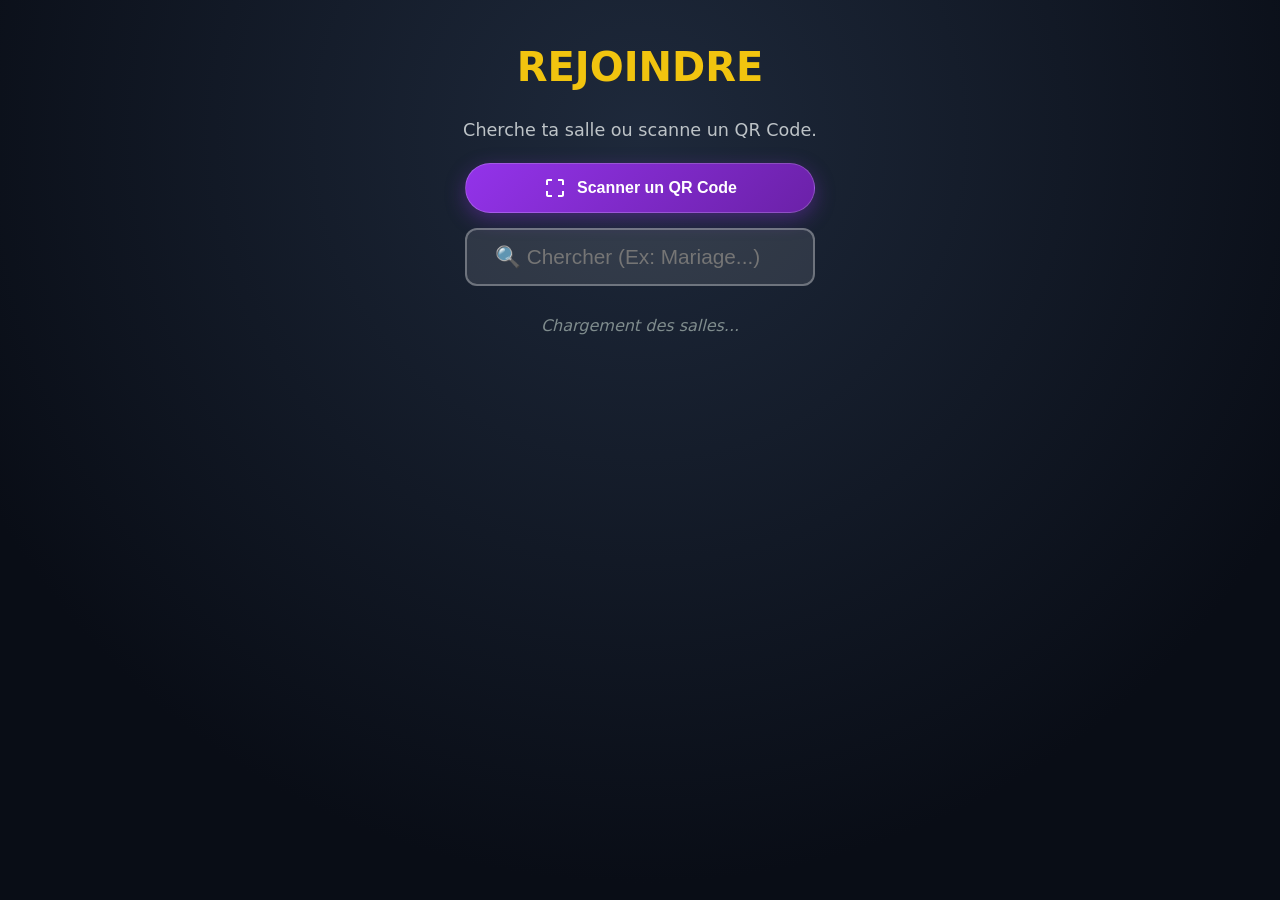
==== commit ff2eb9f7: "Add files via upload" ====
--- a/index.html
+++ b/index.html
@@ -1,4211 +1,4333 @@
-<!DOCTYPE html>
-<html lang="fr">
-<head>
-    <meta charset="UTF-8">
-    <meta name="viewport" content="width=device-width, initial-scale=1.0, maximum-scale=1.0, user-scalable=no">
-	<title>Presta'Puce - Blind Test</title>
-	<script src="config.js"></script>
-	<script>
-    window.CLIENT_VERSION = APP_CONFIG.VERSIONS.CLIENT;
-
-    document.addEventListener("DOMContentLoaded", () => {
-        document.title = `Presta'Puce - Blind Test (v${APP_CONFIG.VERSIONS.CLIENT})`;
-
-        // Images
-        const favicon = document.getElementById('page-favicon');
-        if(favicon) favicon.href = APP_CONFIG.LOGO_URL;
-        
-        const about1 = document.getElementById('about-logo-1');
-        if(about1) about1.src = APP_CONFIG.LOGO_BUZTAPUCE;
-
-        const about2 = document.getElementById('about-logo-2');
-        if(about2) about2.src = APP_CONFIG.LOGO_URL;
-
-        // Fichiers Audio
-        const sClick = document.getElementById('sound-click');
-        if(sClick) sClick.src = APP_CONFIG.SOUND_BUZZ;
-
-        const sWin = document.getElementById('sound-win');
-        if(sWin) sWin.src = APP_CONFIG.SOUND_CHAMPION;
-
-        const sApp = document.getElementById('sound-applause');
-        if(sApp) sApp.src = APP_CONFIG.SOUND_APPLAUSE;
-    });
-	</script>
-    <link rel="icon" id="page-favicon" type="image/png">
-    
-	<script src="https://www.gstatic.com/firebasejs/9.0.0/firebase-app-compat.js"></script>
-    <script src="https://www.gstatic.com/firebasejs/9.0.0/firebase-database-compat.js"></script>
-    <script src="https://www.gstatic.com/firebasejs/9.0.0/firebase-auth-compat.js"></script>
-    
-    <script src="https://cdnjs.cloudflare.com/ajax/libs/qrcodejs/1.0.0/qrcode.min.js"></script>
-    <script src="https://cdn.jsdelivr.net/npm/canvas-confetti@1.5.1/dist/confetti.browser.min.js"></script>
-    <script src="https://unpkg.com/html5-qrcode" type="text/javascript"></script>
-
-    <style>
-        :root { --primary: #3498db; --bg: #1a1a1a; --card: #2c3e50; --text: #ffffff; --accent: #f1c40f; --success: #27ae60; --danger: #e74c3c; --grey: #7f8c8d; --gold: #f39c12; }
-        body, html { margin: 0; padding: 0; height: 100%; width: 100%; font-family: 'Segoe UI', sans-serif; background-color: var(--bg); color: var(--text); overflow: hidden; touch-action: manipulation; -webkit-user-select: none; user-select: none; }
-        
-        .wizard-container { width: 100%; height: 100%; position: relative; overflow: hidden; display: flex; flex-direction: column; }
-        .step-screen { position: absolute; top: 0; left: 0; width: 100%; height: 100%; display: none; flex-direction: column; align-items: center; background: var(--bg); z-index: 10; }
-        .step-screen.active { display: flex; }
-
-        .screen-header { flex-shrink: 0; width: 100%; padding: 15px 20px 5px 20px; text-align: center; box-sizing: border-box; }
-        .screen-content { flex-grow: 1; width: 100%; overflow-y: auto; padding: 10px 20px; box-sizing: border-box; display: flex; flex-direction: column; align-items: center; justify-content: center; }
-        .content-top { justify-content: flex-start !important; }
-        
-        /* LAYOUT ACCUEIL */
-        .welcome-layout { justify-content: flex-start !important; padding-top: 12vh !important; }
-        
-        h1 { color: var(--accent); font-size: clamp(1.8rem, 5vw, 2.5rem); margin: 0 0 10px 0; text-transform: uppercase; line-height: 1.1; }
-        h2 { font-size: clamp(1.3rem, 4vw, 1.8rem); margin: 0 0 15px 0; font-weight: normal; color: white; }
-        p.desc { font-size: clamp(0.9rem, 3.5vw, 1.1rem); color: #bdc3c7; margin-bottom: 20px; line-height: 1.5; max-width: 500px; font-weight: 500; }
-        
-        .welcome-title-main { color: white; margin-bottom: 5px; font-weight: 800; letter-spacing: 2px; }
-        .welcome-subtitle { color: #bdc3c7; font-size: 0.9rem; text-transform: uppercase; margin-bottom: 5px; letter-spacing: 1px; }
-        .welcome-mj-name { color: var(--accent); font-size: clamp(2rem, 7vw, 3.5rem); font-weight: 900; margin-bottom: 25px; text-shadow: 0 4px 10px rgba(0,0,0,0.5); text-transform: uppercase; line-height: 1.1; }
-
-        .typewriter-box { text-align: center; display: flex; flex-direction: column; align-items: center; min-height: 90px; }
-        .type-line { font-size: 1.1rem; color: white; font-weight: 500; margin-bottom: 5px; min-height: 1.5rem; display: flex; align-items: center; justify-content: center; }
-        .cursor { width: 2px; height: 1.2rem; background-color: var(--accent); animation: blink 1s infinite; margin-left: 4px; display: inline-block; }
-        .cursor.hidden { display: none; }
-        @keyframes blink { 0%, 100% { opacity: 1; } 50% { opacity: 0; } }
-
-        .pulse { animation: pulse 1.5s infinite; }
-        @keyframes pulse { 0% { opacity:1; transform: scale(1); } 50% { opacity:0.4; transform: scale(0.9); } 100% { opacity:1; transform: scale(1); } }
-
-        input[type="text"], input[type="number"] { box-sizing: border-box; width: 100%; max-width: 350px; padding: 15px; border-radius: 12px; border: 2px solid rgba(255,255,255,0.3); background: rgba(255,255,255,0.1); color: white; font-size: clamp(1rem, 4vw, 1.3rem); text-align: center; outline: none; margin-bottom: 10px; flex-shrink: 0; transition: border-color 0.3s; }
-        input:focus { border-color: var(--accent); background: rgba(255,255,255,0.15); }
-        
-        .btn-main { background: var(--primary); color: white; border: none; padding: 15px 30px; border-radius: 50px; font-size: clamp(1rem, 4vw, 1.3rem); font-weight: bold; cursor: pointer; box-shadow: 0 5px 15px rgba(52, 152, 219, 0.4); transition: transform 0.1s; text-transform: uppercase; width: 100%; max-width: 350px; }
-        .btn-main:active { transform: scale(0.95); }
-        .btn-main:disabled { background: #555 !important; color: #aaa !important; cursor: not-allowed; box-shadow: none !important; transform: none !important; }
-        .btn-secondary { background: transparent; border: 2px solid rgba(255,255,255,0.3); color: #ddd; padding: 10px 20px; border-radius: 50px; cursor: pointer; margin-top: 10px; font-size: 0.9rem; font-weight: bold; width: auto; display: inline-block; }
-		
-        #reader { width: 100%; max-width: 350px; margin-bottom: 15px; border-radius: 15px; overflow: hidden; display: none; border: 2px solid var(--accent); }
-        .btn-scan { background: #8e44ad; color: white; border: none; padding: 10px 20px; border-radius: 50px; font-size: 1rem; cursor: pointer; display: flex; align-items: center; justify-content: center; gap: 10px; width: 100%; max-width: 350px; margin-bottom: 15px; }
-
-        .choice-card { background: var(--card); border-radius: 16px; padding: 15px; margin-bottom: 12px; width: 100%; max-width: 350px; cursor: pointer; border: 2px solid transparent; transition: 0.2s; display: flex; align-items: center; text-align: left; box-shadow: 0 4px 10px rgba(0,0,0,0.2); box-sizing: border-box; flex-shrink: 0; }
-        .choice-card:active { transform: scale(0.98); background: rgba(255,255,255,0.1); border-color: var(--accent); }
-        .choice-icon { font-size: 2rem; margin-right: 15px; width: 40px; text-align: center; flex-shrink: 0; }
-        .choice-content b { display: block; font-size: 1.2rem; margin-bottom: 3px; color: white; white-space: nowrap; overflow: hidden; text-overflow: ellipsis; }
-        .choice-content span { font-size: 0.85rem; color: #bdc3c7; }
-
-        .selection-mode-container { width: 100%; display: flex; flex-direction: column; align-items: center; justify-content: center; flex-shrink: 0; }
-        .gallery-container { display: none; width: 100%; flex-direction: column; align-items: center; flex: 1; min-height: 0; justify-content: flex-start; }
-        
-        .common-grid { display: grid; grid-template-columns: repeat(4, 1fr); gap: 10px; width: 100%; max-width: 380px; padding-bottom: 20px; }
-        .grid-item { aspect-ratio: 1/1; background: #ecf0f1; border-radius: 12px; display: flex; align-items: center; justify-content: center; cursor: pointer; border: 2px solid transparent; overflow: hidden; padding: 0; box-sizing: border-box; }
-        .grid-item.selected { border-color: var(--accent); background: rgba(241, 196, 15, 0.2); }
-        .grid-item img { width: 100%; height: 100%; object-fit: contain; }
-        .grid-item-emoji { font-size: clamp(1.8rem, 7vw, 2.5rem); padding: 0; background: rgba(255,255,255,0.1); }
-        
-        .crest-grid { display: flex; flex-wrap: wrap; gap: 10px; justify-content: center; margin: 15px 0; width: 100%; max-width: 350px; flex: 1; min-height: 0; overflow-y: auto; padding: 10px; background: rgba(0,0,0,0.2); border-radius: 10px; box-sizing: border-box; }
-        .crest-item { width: calc(25% - 10px); aspect-ratio: 1 / 1; height: auto; border-radius: 8px; cursor: pointer; border: 2px solid transparent; transition: 0.2s; display: flex; align-items: center; justify-content: center; background: #ecf0f1; padding: 0; box-sizing: border-box; overflow: hidden; flex-shrink: 0; }
-        .crest-item img { width: 100%; height: 100%; object-fit: contain; display: block; }
-        .crest-item.selected { border-color: var(--accent); transform: scale(1.05); box-shadow: 0 0 10px var(--accent); z-index: 2; }
-
-        .moderation-warning { font-size: 0.75rem; color: #e74c3c; margin-top: 5px; margin-bottom: 5px; text-align: center; max-width: 320px; line-height: 1.3; font-weight: bold; background: rgba(231, 76, 60, 0.1); padding: 8px; border-radius: 8px; border: 1px dashed rgba(231, 76, 60, 0.3); }
-
-        .game-header { position: absolute; top: 0; left: 0; width: 100%; height: 60px; display: flex; align-items: center; padding: 0 15px; box-sizing: border-box; z-index: 100; background: rgba(0,0,0,0.3); }
-        .mini-profile { display: flex; align-items: center; position: relative; flex: 1; height: 100%; }
-        .avatar-wrapper { position: relative; width: 44px; height: 44px; flex-shrink: 0; transition: transform 0.2s; }
-        .avatar-wrapper:active { transform: scale(0.9); }
-        .mini-avatar { width: 100%; height: 100%; background: #333; border-radius: 50%; display: flex; align-items: center; justify-content: center; font-size: 1.2rem; overflow: hidden; border: 2px solid var(--accent); }
-        .edit-badge { position: absolute; bottom: -5px; left: -5px; background: var(--card); border: 2px solid var(--accent); border-radius: 50%; width: 18px; height: 18px; display: flex; align-items: center; justify-content: center; font-size: 0.6rem; z-index: 6; box-shadow: 0 2px 4px rgba(0,0,0,0.5); pointer-events: none; }
-        #team-badge { position: absolute; bottom: -5px; right: -20px; width: 18px; height: 18px; border-radius: 50%; border: 2px solid #2c3e50; background: white; object-fit: cover; display: none; z-index: 5; }
-        
-        .text-info-col { display: flex; flex-direction: column; justify-content: space-between; height: 40px; margin-left: 28px; }
-        #game-pseudo { font-weight: bold; font-size: 1rem; line-height: 1.1; white-space: nowrap; }
-        #game-team { font-size: 0.8rem; color: var(--accent); white-space: nowrap; line-height: 1; }
-        .header-actions { display: flex; gap: 8px; flex-shrink: 0; margin-left: 10px; }
-        .icon-btn { width: 36px; height: 36px; background: rgba(255,255,255,0.15); border-radius: 50%; display: flex; align-items: center; justify-content: center; cursor: pointer; font-size: 1.2rem; backdrop-filter: blur(4px); }
-        
-        .buzzer-container { flex: 1; display: flex; flex-direction: column; align-items: center; justify-content: center; width: 100%; padding-top: 60px; }
-        .buzzer { width: 65vw; height: 65vw; max-width: 260px; max-height: 260px; border-radius: 50%; border: none; background: #e74c3c; box-shadow: 0 15px 0 #c0392b, 0 20px 40px rgba(0,0,0,0.4); display: flex; align-items: center; justify-content: center; position: relative; transition: all 0.1s; cursor: pointer; overflow: hidden; }
-        .buzzer.buzzer-pressed { transform: translateY(15px); box-shadow: 0 0 0 #c0392b; }
-        .ready .buzzer { background: #2ecc71; box-shadow: 0 15px 0 #27ae60; }
-        .ready .buzzer.buzzer-pressed { box-shadow: 0 0 0 #27ae60; }
-        .main-prise .buzzer { background: #3498db !important; box-shadow: 0 15px 0 #2980b9 !important; }
-        .blocked .buzzer { background: #555 !important; box-shadow: 0 15px 0 #333 !important; opacity: 0.6; pointer-events: none; }
-        .buzzer-label { font-size: clamp(1.2rem, 5vw, 1.8rem); font-weight: bold; color: white; text-shadow: 0 2px 5px rgba(0,0,0,0.5); pointer-events: none; z-index: 2; position: relative; }
-        .buzzer-img { position: absolute; width: 100%; height: 100%; object-fit: cover; opacity: 0.3; border-radius: 50%; pointer-events: none; }
-
-        .score-container { margin-bottom: 20px; text-align: center; display: flex; flex-direction: column; gap: 5px; }
-        .score-row { display: flex; align-items: center; justify-content: center; gap: 10px; font-size: 1.1rem; }
-        .score-label { font-style: italic; color: #bdc3c7; font-weight: normal; }
-        .score-value { font-weight: bold; color: var(--accent); font-size: 1.5rem; text-shadow: 0 2px 5px rgba(0,0,0,0.5); }
-
-        .overlay-full { position: fixed; top: 0; left: 0; width: 100%; height: 100%; background: rgba(0,0,0,0.85); backdrop-filter: blur(8px); z-index: 2000; display: none; flex-direction: column; align-items: center; justify-content: center; animation: fadeIn 0.3s; padding: 20px; box-sizing: border-box; }
-        @keyframes fadeIn { from { opacity: 0; } to { opacity: 1; } }
-        .qr-card, .settings-content { background: var(--card); padding: 25px; border-radius: 20px; box-shadow: 0 10px 40px rgba(0,0,0,0.5); text-align: center; width: 100%; max-width: 320px; box-sizing: border-box; }
-        .settings-btn { display: block; width: 100%; padding: 15px; margin-bottom: 10px; background: rgba(255,255,255,0.1); border: none; border-radius: 10px; color: white; font-size: 1rem; cursor: pointer; text-align: left; transition: 0.2s; }
-        
-        .btn-save-quit { border: 1px solid var(--success); color: var(--success); }
-        .btn-change-room { border: 1px solid var(--accent); color: var(--accent); }
-        .btn-exit-def { background: rgba(231, 76, 60, 0.2); border: 1px solid var(--danger); color: var(--danger); }
-        .btn-return-game { background: var(--success); color: white; font-weight: bold; margin-bottom: 20px; text-align: center; justify-content: center; border: none; }
-        
-        .version-tag { position: fixed; bottom: 5px; right: 10px; color: rgba(255, 255, 255, 0.2); font-size: 0.7rem; font-family: monospace; pointer-events: none; z-index: 50; }
-        
-        #reuse-avatar-preview, #reconnect-avatar-preview { width: 80px; height: 80px; border-radius: 50%; object-fit: cover; margin: 15px auto; border: 3px solid var(--accent); }
-        .qr-card h3 { color: white !important; }
-        .qr-card p { color: white !important; font-size: 1.1rem; }
-
-        /* PODIUM CSS */
-        #podium-content { display: flex; flex-direction: column; align-items: center; gap: 15px; width: 100%; }
-        .trophy-img { width: 130px; height: 130px; object-fit: contain; margin-bottom: 5px; animation: popTrophy 0.6s cubic-bezier(0.175, 0.885, 0.32, 1.275) both; }
-        @keyframes popTrophy { 0% { transform: scale(0); opacity: 0; } 100% { transform: scale(1); opacity: 1; } }
-        #podium-content h1 { font-size: clamp(2rem, 8vw, 2.5rem); margin: 0; text-shadow: 0 4px 10px rgba(0,0,0,0.5); text-align: center; line-height: 1.1; }
-        #podium-content p { font-size: 1.3rem; color: white; margin: 0; font-weight: bold; background: rgba(255,255,255,0.1); padding: 10px 20px; border-radius: 20px; }
-        
-        @keyframes bounceTrophy { 0%, 100% { transform: scale(1) translateY(0); filter: drop-shadow(0 0 0 transparent); } 50% { transform: scale(1.1) translateY(-10px); filter: drop-shadow(0 10px 15px rgba(241,196,15,0.6)); } }
-        .champion-trophy { animation: popTrophy 0.6s cubic-bezier(0.175, 0.885, 0.32, 1.275) both, bounceTrophy 2s ease-in-out 0.6s infinite !important; }
-		
-		/* 🚀 NOUVEAU : Grilles pour formulaires compacts */
-        .crm-row { display: flex; gap: 10px; margin-bottom: 5px; width: 100%; }
-        .crm-col { flex: 1; display: flex; flex-direction: column; }
-        
-        /* Harmonisation de la modale sécurité */
-        #overlay-security-profile label { color: #bdc3c7; font-weight: bold; margin-bottom: 4px; }
-        #overlay-security-profile input { margin-bottom: 12px; }
-		
-    </style>
-</head>
-<body>
-
-    <div id="version-display" class="version-tag"></div>
-
-    <div class="wizard-container">
-        <div id="btn-back-global" onclick="goBack()" style="position: absolute; top: 15px; left: 15px; z-index: 500; width: 40px; height: 40px; border-radius: 50%; background: rgba(255, 255, 255, 0.1); color: white; display: none; align-items: center; justify-content: center; cursor: pointer; border: 1px solid rgba(255,255,255,0.2); backdrop-filter: blur(5px);">
-            <svg viewBox="0 0 24 24" style="width: 22px; height: 22px; fill: white;"><path d="M20 11H7.83l5.59-5.59L12 4l-8 8 8 8 1.41-1.41L7.83 13H20v-2z"/></svg>
-        </div>
-
-        <div id="step-room" class="step-screen active">
-            <div class="screen-content content-top" style="padding-top: 5vh;">
-                <h1>REJOINDRE</h1>
-                <p class="desc">Cherche ta salle ou scanne un QR Code.</p>
-                
-                <div id="reader"></div>
-                <button class="btn-scan" onclick="startQRScan()">
-                    <svg style="width:24px;height:24px;fill:white" viewBox="0 0 24 24"><path d="M3 5v4h2V5h4V3H5c-1.1 0-2 .9-2 2zm2 10H3v4c0 1.1.9 2 2 2h4v-2H5v-4zm14 4h-4v2h4c1.1 0 2-.9 2-2v-4h-2v4zm0-16h-4v2h4v4h2V5c0-1.1-.9-2-2-2z"/></svg>
-                    Scanner un QR Code
-                </button>
-                
-                <div style="width: 100%; max-width: 350px; position: relative; margin-bottom: 10px;">
-                    <input type="text" id="input-room-search" placeholder="🔍 Chercher (Ex: Mariage...)" oninput="filterRooms(); document.getElementById('clear-room-search').style.display = this.value.length > 0 ? 'block' : 'none';" style="margin-bottom: 0; padding-right: 40px;">
-                    <span id="clear-room-search" onclick="document.getElementById('input-room-search').value=''; filterRooms(); this.style.display='none';" style="position: absolute; right: 15px; top: 50%; transform: translateY(-50%); font-size: 1.2rem; cursor: pointer; color: white; display: none;">✕</span>
-                </div>
-                
-                <div id="room-search-results" style="width: 100%; max-width: 350px; display: flex; flex-direction: column; gap: 10px; overflow-y: auto; flex: 1; padding-bottom: 20px;">
-                    <div style="text-align:center; color:#7f8c8d; font-style:italic; padding: 20px;">Chargement des salles...</div>
-                </div>
-            </div>
-        </div>
-
-        <div id="step-reconnect" class="step-screen">
-            <div class="screen-content">
-                <h1 style="font-size: 2rem;">TE REVOILÀ !</h1>
-                <img id="reconnect-avatar-preview" src="">
-                <h2 id="reconnect-pseudo-display" style="color:white; margin:10px 0;"></h2>
-                <p class="desc" style="margin-bottom:30px;">Ton score et ton équipe t'attendent.</p>
-                <button class="btn-main" onclick="resumeGame()">RETOURNER AU BUZZER</button>
-                
-                <div id="reconnect-guest-actions" style="display:none; width:100%; max-width:350px; margin-top:20px; background:rgba(52, 152, 219, 0.1); padding:15px; border-radius:12px; border:1px dashed var(--primary); box-sizing:border-box;">
-                    <p style="color:white; font-size:0.9rem; margin-top:0; margin-bottom:10px; font-weight:bold;">⚠️ Ce profil n'est pas sauvegardé.</p>
-                    <button class="btn-main" onclick="window.openCRMModal()" style="width:100%; padding:10px; font-size:0.9rem; background:var(--primary); margin-bottom:8px;">💾 Créer un compte</button>
-                    <button class="settings-btn" onclick="window.openLoginModal()" style="width:100%; padding:10px; font-size:0.9rem; border:1px solid white; text-align:center; margin-bottom:0;">J'ai déjà un compte : Me connecter</button>
-                </div>
-
-                <button class="btn-secondary" onclick="modifyProfile()" style="margin-top:15px;">✏️ Modifier mon Profil</button>
-                <div style="margin-top:40px; border-top:1px solid rgba(255,255,255,0.1); padding-top:20px; width:100%; text-align:center;">
-                    <p style="color:#7f8c8d; font-size:0.9rem; margin-bottom:10px;">Ce n'est pas toi ?</p>
-                    <button class="btn-secondary" style="border-color:var(--danger); color:var(--danger);" onclick="resetAndNewPlayer()">Nouveau Joueur</button>
-                </div>
-            </div>
-        </div>
-
-        <div id="step-welcome" class="step-screen">
-            <div class="screen-content welcome-layout">
-                <img id="mj-logo-welcome" src="" style="width:140px; border-radius:15px; margin-bottom:20px; display:none; box-shadow: 0 5px 20px rgba(0,0,0,0.5);">
-                <h1 class="welcome-title-main">BIENVENUE !</h1>
-                <p class="welcome-subtitle">DANS LE BLIND TEST DE</p>
-                <h1 id="welcome-mj-name" class="welcome-mj-name">...</h1>
-                <div class="typewriter-box">
-                    <div id="line-1" class="type-line"></div>
-                    <div id="line-2" class="type-line"></div>
-                    <div id="line-3" class="type-line"></div>
-                </div>
-                <button class="btn-main" onclick="window.handleWelcomeNext()" style="width:100%; max-width:320px; margin-top:20px; font-size:1.3rem; padding:18px;">C'est parti ! 🚀</button>
-            </div>
-        </div>
-
-        <div id="step-auth" class="step-screen">
-            <div class="screen-header"><h2>Que veux-tu faire ?</h2></div>
-            <div class="screen-content">
-                <div class="choice-card" onclick="navigateTo('step-pseudo')"><div class="choice-icon">⚡</div><div class="choice-content"><b>Partie Rapide</b><span>Accès invité immédiat.</span></div></div>
-                <div class="choice-card" onclick="window.openLoginModal()"><div class="choice-icon">🔐</div><div class="choice-content"><b>Se Connecter</b><span>Récupère ton historique.</span></div></div>
-                <div class="choice-card" onclick="window.openCRMModal()"><div class="choice-icon">✨</div><div class="choice-content"><b>Créer un Compte</b><span>Sauvegarde tes scores.</span></div></div>
-            </div>
-        </div>
-
-        <div id="step-pseudo" class="step-screen">
-            <div class="screen-content">
-                <h2>Ton Nom de Scène ?</h2>
-                <input type="text" id="input-pseudo" class="crm-input" style="max-width:350px;" placeholder="Ex: Batman, Zorro..." maxlength="12" oninput="window.sanitizePseudoLive(this, 'pseudo-warning')" onkeypress="if(event.key==='Enter') validatePseudo()">
-                <p id="pseudo-warning" style="display:none; color:var(--gold); font-size:0.8rem; margin-top:-5px; margin-bottom:10px; font-weight:bold;">⚠️ Émojis et symboles spéciaux interdits.</p>
-                
-                <div id="pseudo-btns-group" style="width:100%; max-width:350px; display:flex; gap:10px;">
-                    <button id="btn-pseudo-cancel" class="btn-main" onclick="finishEdit(false)" style="display:none; background:#34495e; flex:1;">Annuler</button>
-                    <button id="btn-pseudo-next" class="btn-main" onclick="validatePseudo()" style="flex:1;">Suivant</button>
-                </div>
-
-                <div id="pseudo-choice-container" style="display:none; margin-top:20px; border-top:1px solid rgba(255,255,255,0.1); padding-top:15px; width: 100%; max-width: 350px;">
-                    <p style="font-size:0.85em; margin-bottom:12px; color:var(--accent);">Ce pseudo est différent de ton profil.</p>
-                    <div style="display:flex; flex-direction:column; gap:10px;">
-                        <button id="btn-pseudo-save-crm" class="btn-main" onclick="window.handlePseudoChoice(true)" style="padding:12px; font-size:1rem; background:var(--success);">💾 Sauver dans mon profil (Session)</button>
-                        <button id="btn-pseudo-temp" class="btn-main" onclick="window.handlePseudoChoice(false)" style="padding:12px; font-size:1rem; background:var(--primary);">🕒 Juste pour cette partie (Défaut)</button>
-                    </div>
-                </div>
-            </div>
-        </div>
-
-        <div id="step-recovery-wait" class="step-screen">
-            <div class="screen-content">
-                <div class="pulse" style="font-size: 4rem; margin-bottom: 10px;">⏳</div>
-                <h1 style="color:var(--accent);">EN ATTENTE...</h1>
-                <p class="desc" style="text-align:center;">
-                    Demande de récupération envoyée à l'animateur pour le pseudo <b id="recovery-name" style="color:white;"></b>.<br><br>
-                    Veuillez patienter...
-                </p>
-                <button class="btn-secondary" onclick="cancelRecovery('Récupération annulée.')" style="margin-top:20px; border-color:var(--danger); color:var(--danger);">Annuler et changer de pseudo</button>
-            </div>
-        </div>
-
-        <div id="step-recovery-confirm" class="step-screen">
-            <div class="screen-content">
-                <div style="font-size: 4rem; margin-bottom: 10px;">🔐</div>
-                <h1 style="color:var(--accent); font-size:1.8rem;">PROFIL SÉCURISÉ</h1>
-                <p class="desc" style="text-align:center; margin-bottom:20px;">
-                    Ce pseudo appartient à un compte <b>Buzz Ta Puce</b>.<br>
-                    Pour récupérer votre score et votre identité, veuillez vous authentifier.
-                </p>
-
-                <div id="recovery-account-preview" style="background:rgba(255,255,255,0.05); padding:15px; border-radius:12px; width:100%; max-width:320px; margin-bottom:20px; border:1px solid rgba(255,255,255,0.1);">
-                    <div id="rec-avatar-display" style="width:60px; height:60px; border-radius:50%; border:2px solid var(--accent); margin:0 auto 10px auto; overflow:hidden; display:flex; align-items:center; justify-content:center; font-size:2rem; background:#222;"></div>
-                    <b id="rec-pseudo-display" style="display:block; color:white; font-size:1.1rem; margin-bottom:5px;">...</b>
-                    <span id="rec-email-display" style="color:var(--primary); font-size:0.9rem; font-family:monospace;">...</span>
-                </div>
-
-                <div style="width:100%; max-width:320px; display:flex; flex-direction:column; gap:10px;">
-                    <button class="btn-main" onclick="window.startGoogleAuth()" style="background:white; color:#444; font-size:1rem; display:flex; align-items:center; justify-content:center; gap:10px;">
-                        <img src="https://upload.wikimedia.org/wikipedia/commons/c/c1/Google_%22G%22_logo.svg" style="width:20px;">
-                        Identification Google
-                    </button>
-                    <button class="btn-main" onclick="window.openLoginWithEmail()" style="background:var(--primary); font-size:1rem;">🔑 Mot de Passe Classique</button>
-                    
-                    <button class="btn-secondary" onclick="cancelRecovery('Récupération annulée.')" style="margin-top:20px; border-color:var(--danger); color:var(--danger);">Annuler et changer de pseudo</button>
-                </div>
-            </div>
-        </div>
-
-        <div id="step-avatar" class="step-screen">
-            <div class="screen-content">
-                <h2>Ton Look ?</h2>
-                <p id="avatar-status-text" style="font-size: 0.9rem; margin-bottom: 15px; opacity: 0.8;">Identité pour cette partie :</p>
-                
-                <div class="avatar-container" style="position:relative; margin-bottom:20px;">
-                    <div id="avatar-preview" style="width:120px; height:120px; border-radius:50%; border:4px solid var(--accent); overflow:hidden; background:#222; display:flex; align-items:center; justify-content:center; font-size:4rem;"></div>
-                </div>
-
-                <div id="avatar-express-actions" style="width:100%; display:flex; flex-direction:column; gap:10px;">
-                    <button class="btn-main" onclick="validateAvatarChoice()" style="width:100%; background:#27ae60;">🚀 Utiliser et continuer</button>
-                    <button class="btn-main" onclick="window.showClassicAvatarMenu()" style="width:100%; background:#34495e; font-size:0.9rem;">Modifier la photo / l'avatar</button>
-                </div>
-
-                <div id="avatar-choices" style="display:none; width:100%; flex-direction:column; gap:10px;">
-                    <div class="choice-card" onclick="document.getElementById('avatar-upload').click()" style="margin-bottom:0;">
-                        <div class="choice-icon">📸</div>
-                        <div class="choice-content"><b style="font-size: 0.95rem;">PHOTO / LOGO</b><span>Uploader une image</span></div>
-                    </div>
-                    <input type="file" id="avatar-upload" accept=".jpg,.jpeg,.png,.webp,image/*,application/octet-stream" style="display:none" onchange="handleFileUpload(this)">
-
-                    <div class="choice-card" id="btn-avatar-history" onclick="window.showAvatarHistory()" style="display:none; margin-bottom:0;">
-                        <div class="choice-icon">🕰️</div>
-                        <div class="choice-content"><b style="font-size: 0.95rem;">MON HISTORIQUE</b><span>Anciennes photos</span></div>
-                    </div>
-                    
-                    <div class="choice-card" onclick="showAvatarGallery()" style="margin-bottom:0;">
-                        <div class="choice-icon">🎭</div>
-                        <div class="choice-content"><b style="font-size: 0.95rem;">GALERIE EMOJI</b><span>Choisir un avatar</span></div>
-                    </div>
-                    
-                    <button class="btn-main" onclick="window.hideClassicAvatarMenu()" style="width:100%; background:#34495e; margin-top:5px; font-size:0.8rem;">Retour</button>
-                </div>
-
-                <div id="avatar-gallery-view" class="gallery-container" style="display:none; width:100%; flex-direction:column; align-items:center;">
-                    <div class="common-grid" id="avatar-grid"></div>
-                    <button class="btn-main" onclick="window.hideClassicAvatarMenu()" style="width:100%; max-width:350px; background:#34495e; font-size:0.8rem; margin-top:10px;">Retour</button>
-                </div>
-
-                <div id="avatar-history-view" class="gallery-container" style="display:none; width:100%; flex-direction:column; align-items:center;">
-                    <div style="display:flex; justify-content:space-between; width:100%; padding:0 10px; margin-bottom:10px; align-items:center;">
-                        <span style="font-size:0.85em; color:var(--accent);">Tes précédentes identités :</span>
-                        <span id="history-counter" style="font-size:0.85em; font-weight:bold; background:rgba(0,0,0,0.5); padding:3px 8px; border-radius:10px;">0 / 10</span>
-                    </div>
-                    <div class="common-grid" id="avatar-history-grid" style="gap:15px; padding-top:10px;"></div>
-                    <button class="btn-main" onclick="window.closeHistoryMenu()" style="width:100%; max-width:350px; background:#34495e; font-size:0.8rem; margin-top:10px;">Retour</button>
-                </div>
-				
-                <div id="avatar-choice-container" style="display:none; margin-top:15px; border-top:1px solid rgba(255,255,255,0.1); padding-top:15px; width: 100%; text-align: center;">
-                    <p style="font-size:0.85em; margin-bottom:12px; color:var(--accent);">Cet avatar est différent de ton profil.</p>
-                    <div style="display:flex; flex-direction:column; gap:10px;">
-                        <button id="btn-avatar-save-crm" class="btn-main" onclick="window.handleAvatarChoice(true)" style="padding:12px; font-size:1rem; background:var(--success);">💾 Sauver dans mon profil (Session)</button>
-                        <button id="btn-avatar-temp" class="btn-main" onclick="window.handleAvatarChoice(false)" style="padding:12px; font-size:1rem; background:var(--primary);">🕒 Juste pour cette partie (Défaut)</button>
-                    </div>
-                </div>
-            </div>
-        </div>
-
-        <script>
-            // FIX: Auto-réinitialisation visuelle de l'écran (si on fait retour ou si on arrive)
-            var stepAvatarEl = document.getElementById('step-avatar');
-            if(stepAvatarEl) {
-                new MutationObserver(function(mutations) {
-                    mutations.forEach(function(m) {
-                        if (m.attributeName === "class" && m.target.classList.contains('active')) {
-                            document.getElementById('avatar-express-actions').style.display = 'flex';
-                            document.getElementById('avatar-choices').style.display = 'none';
-                            document.getElementById('avatar-gallery-view').style.display = 'none';
-                            document.getElementById('avatar-choice-container').style.display = 'none';
-                            document.getElementById('avatar-status-text').innerText = "Identité pour cette partie :";
-                            
-                            // 🚀 LE CORRECTIF VISUEL : On injecte la photo mémoire dans le cercle
-                            var preview = document.getElementById('avatar-preview');
-                            if (player.avatar) {
-                                if (player.avatar.includes('http') || player.avatar.includes('data:image')) {
-                                    preview.innerHTML = '<img src="' + player.avatar + '" alt="Avatar" style="width:100%; height:100%; object-fit:cover;">';
-                                } else {
-                                    preview.innerHTML = player.avatar; // C'est un émoji
-                                }
-                            }
-                        }
-                    });
-                }).observe(stepAvatarEl, { attributes: true });
-            }
-        </script>
-
-        <div id="step-mode" class="step-screen">
-            <div class="screen-header"><h2>Ta Stratégie ?</h2></div>
-            <div class="screen-content">
-                <div class="choice-card" onclick="selectMode('Solo')"><div class="choice-icon">👤</div><div class="choice-content"><b>Loup Solitaire</b><span>Je joue pour ma gloire.</span></div></div>
-                <div class="choice-card" onclick="goToTeamAction()"><div class="choice-icon">🛡️</div><div class="choice-content"><b>En Équipe</b><span>On gagne ensemble.</span></div></div>
-            </div>
-        </div>
-
-        <div id="step-team-action" class="step-screen">
-            <div class="screen-header"><h2>Gestion d'Équipe</h2></div>
-            <div class="screen-content">
-                <div class="choice-card" onclick="goToTeamCreate()"><div class="choice-icon">✨</div><div class="choice-content"><b>Créer une Équipe</b><span>Je suis le Capitaine.</span></div></div>
-                <div class="choice-card" onclick="goToTeamJoin()"><div class="choice-icon">🤝</div><div class="choice-content"><b>Rejoindre une Équipe</b><span>Je suis un Membre.</span></div></div>
-            </div>
-        </div>
-
-        <div id="step-team-create" class="step-screen">
-            <div class="screen-header"><h2>Créer ton Clan</h2></div>
-            <div class="screen-content content-top">
-                <input type="text" id="new-team-name" placeholder="Nom de l'équipe" oninput="window.sanitizePseudoLive(this, 'team-warning')" onkeypress="if(event.key==='Enter') createNewTeam()">
-                <p id="team-warning" style="display:none; color:var(--gold); font-size:0.8rem; margin-top:-5px; margin-bottom:10px; font-weight:bold;">⚠️ Émojis et symboles spéciaux interdits.</p>
-                
-                <div id="team-crest-choices" class="selection-mode-container" style="margin-top:20px; width:100%;">
-                    <div class="choice-card" onclick="document.getElementById('team-file-input').click()">
-                        <div class="choice-icon">📸</div>
-                        <div class="choice-content"><b style="font-size: 0.95rem; letter-spacing: -1px;">PHOTO D'ÉQUIPE / IMAGE PERSO</b><span>Selfie, Logo...</span></div>
-                    </div>
-                    <div class="moderation-warning">⚠️ Images modérées par l'animateur. Tout contenu vulgaire entraînera un bannissement.</div>
-                    <div class="choice-card" onclick="showTeamGallery()"><div class="choice-icon">🛡️</div><div class="choice-content"><b>Galerie Blasons</b><span>Choisis un écusson.</span></div></div>
-                    <input type="file" id="team-file-input" accept=".jpg,.jpeg,.png,.webp,image/*,application/octet-stream" style="display:none" onchange="handleTeamFileUpload(this)">
-                </div>
-                <div id="team-crest-gallery" class="gallery-container" style="width:100%;">
-                    <p style="margin-bottom:10px; flex-shrink: 0;">Choisis ton Blason :</p>
-                    <div class="crest-grid" id="team-icon-grid"></div>
-                </div>
-                <div id="team-preview" style="display:none; align-items:center; justify-content:center; gap:15px; margin:20px 0; flex-shrink: 0;">
-                    <img id="team-preview-img" style="width:60px; height:60px; object-fit:contain; background:transparent;">
-                    <span style="color:var(--success); font-weight:bold;">Image OK !</span>
-                </div>
-            </div>
-            <div class="screen-footer">
-                <button class="btn-main" onclick="createNewTeam()">Créer</button>
-            </div>
-        </div>
-
-        <div id="step-team-join" class="step-screen">
-            <div class="screen-header"><h2>Rejoindre ton Clan</h2></div>
-            <div class="screen-content content-top">
-                <div class="team-list-container" id="team-list" style="width:100%; max-width:350px; display:flex; flex-direction:column; gap:8px;"></div>
-            </div>
-            <div class="screen-footer">
-                <button class="btn-secondary" onclick="goToTeamCreate()">Mon équipe n'est pas là ? La créer</button>
-            </div>
-        </div>
-
-        <div id="step-recap" class="step-screen">
-            <div class="screen-content">
-                <div id="recap-avatar" style="font-size:clamp(4rem, 15vw, 6rem); margin-bottom:15px;"></div>
-                <h2 id="recap-name" style="color:var(--accent); font-weight:bold; margin:0; font-size:2rem;"></h2>
-                <p id="recap-team" style="color:#aaa; margin-top:5px; margin-bottom:40px; font-size:1.2rem;"></p>
-                <p class="desc">Dernière étape avant le jeu...</p>
-                <button class="btn-main" onclick="navigateTo('step-tutorial')">SUIVANT</button>
-            </div>
-        </div>
-
-        <div id="step-tutorial" class="step-screen">
-            <div class="screen-header"><h2>COMMENT JOUER ?</h2></div>
-            <div class="screen-content">
-                <div style="text-align: left; width: 100%; max-width: 360px; display: flex; flex-direction: column; gap: 10px;">
-                    <div style="display: flex; align-items: flex-start; background: rgba(255,255,255,0.05); padding: 12px; border-radius: 12px;">
-                        <div style="width: 18px; height: 18px; border-radius: 50%; margin-right: 12px; flex-shrink: 0; margin-top: 3px; background: #e74c3c; box-shadow: 0 0 8px #e74c3c;"></div>
-                        <div><b style="color:#e74c3c; display:block; margin-bottom:3px; font-size:1rem;">EN ATTENTE</b><span style="font-size: 0.85rem; color: #ccc;">Attendez que l'animateur active les buzzers.</span></div>
-                    </div>
-                    <div style="display: flex; align-items: flex-start; background: rgba(255,255,255,0.05); padding: 12px; border-radius: 12px;">
-                        <div style="width: 18px; height: 18px; border-radius: 50%; margin-right: 12px; flex-shrink: 0; margin-top: 3px; background: #2ecc71; box-shadow: 0 0 8px #2ecc71;"></div>
-                        <div><b style="color:#2ecc71; display:block; margin-bottom:3px; font-size:1rem;">C'EST PARTI !</b><span style="font-size: 0.85rem; color: #ccc;">Soyez le plus rapide pour buzzer !</span></div>
-                    </div>
-                    <div style="display: flex; align-items: flex-start; background: rgba(255,255,255,0.05); padding: 12px; border-radius: 12px;">
-                        <div style="width: 18px; height: 18px; border-radius: 50%; margin-right: 12px; flex-shrink: 0; margin-top: 3px; background: #7f8c8d;"></div>
-                        <div><b style="color:#95a5a6; display:block; margin-bottom:3px; font-size:1rem;">BLOQUÉ / OCCUPÉ</b><span style="font-size: 0.85rem; color: #ccc;">Quelqu'un a déjà buzzé ou vous avez fait une erreur.</span></div>
-                    </div>
-                    
-                    <div style="display: flex; align-items: flex-start; background: rgba(52, 152, 219, 0.1); padding: 12px; border-radius: 12px; border: 1px dashed rgba(52, 152, 219, 0.4); margin-top: 10px;">
-                        <div style="width: 24px; height: 24px; border-radius: 50%; margin-right: 12px; flex-shrink: 0; display:flex; align-items:center; justify-content:center; font-size:1.2rem;">✏️</div>
-                        <div><b style="color:var(--primary); display:block; margin-bottom:3px; font-size:1rem;">TON PROFIL</b><span style="font-size: 0.85rem; color: #ccc;">Modifie ton pseudo, ton avatar ou ton équipe à tout moment en tapant sur ta photo !</span></div>
-                    </div>
-
-                    <div id="tutorial-captain-block" style="display: none; align-items: flex-start; background: rgba(241, 196, 15, 0.15); padding: 12px; border-radius: 12px; border: 1px dashed var(--gold); margin-top: 10px;">
-                        <div style="width: 24px; height: 24px; border-radius: 50%; margin-right: 12px; flex-shrink: 0; display:flex; align-items:center; justify-content:center; font-size:1.2rem;">👑</div>
-                        <div><b style="color:var(--gold); display:block; margin-bottom:3px; font-size:1rem;">VOTRE RÔLE DE CAPITAINE</b><span style="font-size: 0.85rem; color: #ccc;">Vous pouvez modifier l'équipe, expulser des membres ou céder votre place en cliquant sur la couronne 👑 à côté de votre pseudo !</span></div>
-                    </div>
-
-                    <div style="display: flex; align-items: flex-start; background: rgba(255, 255, 255, 0.08); padding: 12px; border-radius: 12px; margin-top: 10px;">
-                        <div style="width: 24px; height: 24px; border-radius: 50%; margin-right: 12px; flex-shrink: 0; display:flex; align-items:center; justify-content:center; font-size:1.2rem;">🔗</div>
-                        <div><b style="color:white; display:block; margin-bottom:3px; font-size:1rem;">PARTAGER LE JEU</b><span style="font-size: 0.85rem; color: #ccc;">L'icône en haut à droite permet d'afficher un QR Code ou d'envoyer le lien de la salle à tes amis.</span></div>
-                    </div>
-                </div>
-            </div>
-            <div class="screen-footer">
-                <button class="btn-main" onclick="launchGame()">C'EST PARTI ! 🚀</button>
-            </div>
-        </div>
-
-        <div id="step-game" class="step-screen" style="padding:0;">
-            <div class="game-header">
-                <div class="mini-profile">
-                    <div class="avatar-wrapper" onclick="openSettings()" style="cursor: pointer;">
-                        <div class="mini-avatar" id="game-avatar"></div>
-                        <img id="team-badge" src="" alt="Team">
-                        </div>
-                    <div class="text-info-col">
-                        <span id="game-pseudo">Joueur</span>
-                        <span id="game-team" style="color:var(--accent);">Solo</span>
-                    </div>
-                </div>
-                <div class="header-actions">
-                    <div class="icon-btn" onclick="openSettings()" title="Réglages du profil">⚙️</div>
-                    <div class="icon-btn" onclick="showQR()">🔗</div>
-                    <div class="icon-btn" onclick="confirmQuit()" style="background:var(--danger);">✕</div>
-                </div>
-            </div>
-            <div class="buzzer-container">
-                <div class="score-container">
-                    <div class="score-row">
-                        <span class="score-label">Ton Score : </span>
-                        <span class="score-value" id="game-score">0</span>
-                    </div>
-                    
-                    <div class="score-row" id="row-team-score" style="display:none; flex-direction:column; gap:6px; margin-top:10px;">
-                        <div style="display:flex; align-items:center; justify-content:center; gap:10px;">
-                            <span class="score-label" id="label-team-score">Score Équipe : </span>
-                            <span class="score-value" id="val-team-score">0</span>
-                        </div>
-                        <div id="team-captain-display" style="font-size:0.85rem; color:#bdc3c7; background:rgba(255,255,255,0.1); padding:4px 12px; border-radius:12px; border:1px solid rgba(255,255,255,0.2);"></div>
-                    </div>
-                </div>
-                <button class="buzzer" id="btn-buzz" onmousedown="handlePress(event)" onmouseup="handleRelease(event)" ontouchstart="handlePress(event)" ontouchend="handleRelease(event)">
-                    <img id="buzzer-bg" class="buzzer-img" src="" style="display:none;">
-                    <span id="label" class="buzzer-label">ATTENDEZ</span>
-                </button>
-                <div id="status-msg" style="margin-top:30px; color:#7f8c8d; font-style:italic; font-size:1.1rem;">En attente de l'animateur...</div>
-            </div>
-        </div>
-    </div>
-
-    <div id="overlay-qr" class="overlay-full" onclick="this.style.display='none'">
-        <div class="qr-card" onclick="event.stopPropagation()">
-            <h3 style="color:black; margin-top:0;">Flashez pour rejoindre !</h3>
-            <div id="qrcode-display"></div>
-            <p style="color:#555; margin-bottom:0; margin-top:10px;">Salle : <b id="qr-room-code"></b></p>
-            <button class="btn-main" onclick="showShare()" style="margin-top:20px; font-size:1rem; padding:15px;">Partager le lien</button>
-        </div>
-        <button class="btn-secondary" style="margin-top:20px; background:white; color:black; border:none;" onclick="document.getElementById('overlay-qr').style.display='none'">Fermer</button>
-    </div>
-
-    <div id="overlay-settings" class="overlay-full" onclick="this.style.display='none'">
-        <div class="settings-content" onclick="event.stopPropagation()" style="max-width:400px;">
-            
-            <div id="account-status-container" style="margin-bottom: 15px; text-align: center;">
-                <div id="account-status-badge" style="font-size: 0.8rem; padding: 5px 12px; border-radius: 20px; display: inline-block; font-weight: bold; margin-bottom: 5px;"></div>
-                
-                <div id="guest-actions-menu" style="display:none; flex-direction:column; gap:8px; margin-top:10px;">
-                    <button class="btn-main" onclick="document.getElementById('overlay-settings').style.display='none'; window.openCRMModal();" style="width:100%; padding:10px; font-size:0.9rem; background:var(--primary);">💾 Créer un compte</button>
-                    <button class="settings-btn" onclick="document.getElementById('overlay-settings').style.display='none'; window.openLoginModal();" style="width:100%; padding:10px; font-size:0.9rem; border:1px solid white; text-align:center; margin-bottom:0;">Se Connecter</button>
-                </div>
-            </div>
-
-            <h2 style="color:var(--accent); margin-top:0; margin-bottom:15px;">MODIFIER PROFIL</h2>
-            
-            <div style="display:flex; flex-direction:column; gap: 8px;">
-                <button class="settings-btn" onclick="editStep('step-pseudo')" style="margin:0; padding:10px;">✏️ Modifier mon Pseudo</button>
-                <button class="settings-btn" onclick="window.openAvatarMenuDirectly()" style="margin:0; padding:10px;">📷 Changer d'Avatar</button>
-                <button id="btn-direct-gallery" class="settings-btn" onclick="isEditing = true; window.openGalleryDirectly()" style="display:none; background:rgba(255,255,255,0.05); margin:0; padding:10px;">🕰️ Gérer ma Galerie (10 photos)</button>
-                <button id="btn-change-mode" class="settings-btn" onclick="editStep('step-mode')" style="margin:0; padding:10px;">🛡️ Changer Mode (Solo/Team)</button>
-            </div>
-            
-            <hr style="border:0; border-top:1px solid rgba(255,255,255,0.1); margin: 15px 0;">
-            
-            <div style="display:flex; flex-direction:column; gap: 8px;">
-                <button id="btn-manage-team" class="settings-btn" onclick="openTeamManagement()" style="display:none; border: 1px solid var(--gold); color: var(--gold); margin:0; padding:10px;">👑 Gérer mon Équipe</button>
-                <button id="btn-edit-profile" class="settings-btn" onclick="window.openEditProfileModal()" style="display:none; background: rgba(39, 174, 96, 0.1); border: 1px solid var(--success); color: white; margin:0; padding:10px;">⚙️ Mes informations personnelles</button>
-                <button id="btn-security-profile" class="settings-btn" onclick="window.openSecurityModal()" style="display:none; background: rgba(231, 76, 60, 0.1); border: 1px solid #e74c3c; color: white; margin:0; padding:10px;">🔒 E-mail & Mot de Passe</button>
-            </div>
-
-            <button class="settings-btn" onclick="document.getElementById('modal-about-player').style.display='flex'" style="background:transparent; border:1px solid #bdc3c7; color:#bdc3c7; margin-top: 15px; margin-bottom: 0; padding: 10px;">ℹ️ À Propos & Versions</button>
-
-            <button class="settings-btn btn-return-game" onclick="finishEdit(false)" style="margin-top:10px; background:#34495e; padding:12px;">⬅️ RETOUR AU BUZZER</button>
-        </div>
-    </div>
-	
-	<div id="modal-about-player" class="overlay-full" style="z-index: 3000; display:none;" onclick="this.style.display='none'">
-        <div class="settings-content" style="max-width:500px; padding: 30px; position: relative;" onclick="event.stopPropagation()">
-            <button onclick="document.getElementById('modal-about-player').style.display='none'" style="position: absolute; top: 10px; right: 10px; background: #e74c3c; color: white; border: none; border-radius: 50%; width: 30px; height: 30px; font-weight: bold; cursor: pointer; display: flex; align-items: center; justify-content: center;">✖</button>
-            <h2 style="color:var(--primary); margin-top: 0; margin-bottom: 20px;">À PROPOS</h2>
-            
-        <div style="display:flex; justify-content:center; align-items:center; gap:20px; margin-bottom:15px;">
-			<a href="https://tapni.com/app/djcedrik" target="_blank" style="display:contents;">
-			<img id="about-logo-1" style="height:60px; object-fit:contain; cursor:pointer;">
-			</a>
-    
-			<span style="font-size:1.5rem; color:#bdc3c7;">&amp;</span>
-    
-			<a href="https://tapni.com/app/djcedrik" target="_blank" style="display:contents;">
-			<img id="about-logo-2" style="height:60px; object-fit:contain; background:rgba(255,255,255,0.1); border-radius:8px; padding:5px; cursor:pointer;">
-			</a>
-		</div>
-            
-            <p style="font-size:0.9rem; color:#bdc3c7; font-style:italic; margin-bottom:20px;">Buz'ta Puce est une marque déposée de Presta'Puce.</p>
-            
-            <div style="background:rgba(0,0,0,0.4); padding:15px; border-radius:8px; text-align:center; font-size:0.9rem; color:#ecf0f1; border:1px solid rgba(255,255,255,0.1);">
-                <p style="margin: 0; color: var(--accent); font-weight: bold;">Fichier Client : v<span id="display-client-version">---</span></p>
-            </div>
-            
-            <p style="font-size:0.75rem; color:#7f8c8d; margin-top:20px; margin-bottom:0;">&copy; 2026 Presta'Puce. Tous droits réservés.</p>
-        </div>
-    </div>
-    
-	<div id="overlay-avatar-preview" class="overlay-full" style="z-index: 2400;" onclick="this.style.display='none'">
-        <div class="settings-content" onclick="event.stopPropagation()" style="position:relative;">
-            <h2 style="color:var(--accent); margin-top:0;">GÉRER CETTE PHOTO</h2>
-            
-            <div style="display:flex; align-items:center; justify-content:center; gap:15px; margin-bottom:20px;">
-                <button id="btn-zoom-prev" onclick="window.navigateZoom(-1)" style="background:transparent; border:none; color:white; font-size:2rem; cursor:pointer; padding:10px;">◀</button>
-                
-                <div id="zoom-avatar-display" style="width:160px; height:160px; border-radius:50%; border:4px solid var(--accent); overflow:hidden; display:flex; align-items:center; justify-content:center; font-size:5rem; background:#222; flex-shrink:0;"></div>
-                
-                <button id="btn-zoom-next" onclick="window.navigateZoom(1)" style="background:transparent; border:none; color:white; font-size:2rem; cursor:pointer; padding:10px;">▶</button>
-            </div>
-            
-            <button id="btn-zoom-equip" class="btn-main" style="margin-bottom:10px; background:var(--success);">✅ Utiliser cet avatar</button>
-            <button id="btn-zoom-download" class="settings-btn" style="border:1px solid white; text-align:center;">⬇️ Télécharger sur l'appareil</button>
-            <button id="btn-zoom-delete" class="settings-btn" style="border:1px solid var(--danger); color:var(--danger); text-align:center; display:none;">❌ Supprimer de la galerie</button>
-            
-            <button class="btn-secondary" style="margin-top:10px; width:100%; border-color:transparent;" onclick="document.getElementById('overlay-avatar-preview').style.display='none'">Annuler</button>
-        </div>
-    </div>
-
-    <div id="overlay-manage-team" class="overlay-full" style="z-index: 2500;" onclick="closeTeamManagement()">
-        <div class="settings-content" onclick="event.stopPropagation()">
-            <h2 style="color:var(--gold); margin-top:0;">GÉRER L'ÉQUIPE</h2>
-            
-            <p style="color:#bdc3c7; font-size:0.9rem; margin-bottom:5px; text-align:left;">Nom de l'équipe :</p>
-            <div style="display:flex; gap:10px; align-items:center; width:100%;">
-                <input type="text" id="manage-team-name" style="flex:1; box-sizing:border-box; padding:12px; font-size:1.1rem; margin-bottom:0;" 
-                    oninput="this.value = this.value.replace(/[.#$\[\]/]/g, ''); document.getElementById('btn-save-team-name').style.display = this.value.trim() !== player.team ? 'block' : 'none';" 
-                    onblur="if(this.value.trim() === '') { this.value = player.team; document.getElementById('btn-save-team-name').style.display = 'none'; }"
-                    onkeypress="if(event.key==='Enter') renameTeamFromManage()">
-                <button id="btn-save-team-name" onclick="renameTeamFromManage()" style="display:none; background:var(--success); color:white; border:none; border-radius:8px; padding:0 15px; font-weight:bold; cursor:pointer; height:47px; flex-shrink:0; font-size:1.2rem;">✅</button>
-            </div>
-            
-            <button class="settings-btn" onclick="openCrestEdit()" style="margin-top:10px; border: 1px solid var(--accent); color: var(--accent); text-align: center;">📸 Modifier le Blason</button>
-            
-            <hr style="border:0; border-top:1px solid rgba(255,255,255,0.1); margin: 15px 0;">
-            <h3 style="color:white; font-size:1.1rem; margin-top:0;">Membres de l'équipe</h3>
-            
-            <div style="display:flex; flex-direction:column; gap:10px; margin-bottom:10px; width:100%;">
-                <div style="position: relative; width: 100%; margin-bottom: 10px;">
-                    <input type="text" id="team-live-search" placeholder="🔍 Chercher un joueur..." style="margin-bottom: 0; width:100%; box-sizing:border-box; padding:10px; padding-right:40px; font-size:1rem; border-radius:8px;" oninput="renderTeamMembers(); document.getElementById('clear-team-search').style.display = this.value.length > 0 ? 'block' : 'none';">
-                    <span id="clear-team-search" onclick="document.getElementById('team-live-search').value=''; renderTeamMembers(); this.style.display='none';" style="position: absolute; right: 15px; top: 50%; transform: translateY(-50%); font-size: 1.2rem; cursor: pointer; color: white; display: none;">✕</span>
-                </div>
-                <div style="display:flex; gap:10px; width:100%;">
-                    <button id="pill-actifs" class="btn-secondary" style="flex:1; border-color:var(--success); color:var(--success); margin-top:0;" onclick="setTeamFilter('actifs')">🟢 Actifs</button>
-                    <button id="pill-bloques" class="btn-secondary" style="flex:1; border-color:var(--grey); color:var(--grey); margin-top:0;" onclick="setTeamFilter('bloques')">🔴 Bloqués</button>
-                </div>
-            </div>
-
-            <div id="manage-team-members" style="max-height:150px; overflow-y:auto; display:flex; flex-direction:column; gap:8px; margin-bottom:15px; text-align: left; width:100%;">
-            </div>
-            
-            <button class="btn-main" onclick="closeTeamManagement()">Fermer</button>
-        </div>
-    </div>
-
-    <div id="overlay-crest-edit" class="overlay-full" style="z-index: 2600;" onclick="this.style.display='none'">
-        <div class="settings-content" onclick="event.stopPropagation()">
-            <h2 style="color:var(--accent);">NOUVEAU BLASON</h2>
-            <div id="edit-crest-choices" class="selection-mode-container" style="width:100%;">
-                <div class="choice-card" onclick="document.getElementById('edit-team-file-input').click()">
-                    <div class="choice-icon">📸</div>
-                    <div class="choice-content"><b style="font-size: 0.95rem; letter-spacing: -1px;">PHOTO D'ÉQUIPE / IMAGE PERSO</b><span>Selfie, Logo...</span></div>
-                </div>
-                <div class="moderation-warning">⚠️ Images modérées par l'animateur. Tout contenu vulgaire entraînera un bannissement.</div>
-                <div class="choice-card" onclick="showEditTeamGallery()"><div class="choice-icon">🛡️</div><div class="choice-content"><b>Galerie Blasons</b><span>Choisis un écusson.</span></div></div>
-                <input type="file" id="edit-team-file-input" accept=".jpg,.jpeg,.png,.webp,image/*,application/octet-stream" style="display:none" onchange="handleEditTeamFileUpload(this)">
-            </div>
-            <div id="edit-crest-gallery" class="gallery-container" style="width:100%;">
-                <div class="crest-grid" id="edit-team-icon-grid"></div>
-            </div>
-            <button class="btn-secondary" style="margin-top:15px;" onclick="document.getElementById('overlay-crest-edit').style.display='none'">Annuler</button>
-        </div>
-    </div>
-
-    <div id="overlay-quit" class="overlay-full" onclick="this.style.display='none'">
-        <div class="settings-content" onclick="event.stopPropagation()">
-            <h2 style="color:var(--danger);">QUITTER ?</h2>
-            <p style="color:#ccc; font-size:0.9rem; margin-bottom:15px;">Que veux-tu faire ?</p>
-            <button class="settings-btn btn-save-quit" onclick="handleExitAction('save')">💾 Sauvegarder & Quitter <small>(Bientôt)</small></button>
-            <button class="settings-btn btn-change-room" onclick="handleExitAction('change')">🔄 Changer de Salle</button>
-            <button class="settings-btn btn-exit-def" onclick="handleExitAction('exit')">🚪 Sortie Définitive (Sans sauvegarde)</button>
-            <button class="btn-secondary" style="margin-top:10px; width:100%; border-color:white; color:white;" onclick="document.getElementById('overlay-quit').style.display='none'">❌ Annuler (Retour au jeu)</button>
-        </div>
-    </div>
-
-    <div id="overlay-reuse" class="overlay-full" style="z-index: 3000;">
-        <div class="settings-content">
-            <h2 style="color:var(--accent);">On se connait ?</h2>
-            <p style="color:#ccc;">Nous avons retrouvé ton dernier profil.</p>
-            <img id="reuse-avatar-preview" src="">
-            <h3 id="reuse-pseudo-display" style="color:white; margin:10px 0;"></h3>
-            <p style="color:#aaa; font-size:0.9rem;">Veux-tu le réutiliser dans cette salle ?</p>
-            <button class="btn-main" onclick="handleProfileReuse(true)">Oui, c'est moi !</button>
-            <button class="btn-secondary" onclick="handleProfileReuse(false)">Non, nouveau joueur</button>
-        </div>
-    </div>
-
-    <div id="overlay-team-kicked" class="overlay-full" style="z-index: 3500;">
-        <div class="settings-content" onclick="event.stopPropagation()">
-            <h2 style="color:var(--accent);">ÉQUIPE INDISPONIBLE</h2>
-            <p style="color:#ccc; font-size:1rem; margin-bottom: 25px; line-height: 1.4;" id="kicked-msg">Tu as été retiré de l'équipe.</p>
-            <button class="btn-main" onclick="handleKickedChoice('solo')" style="margin-bottom: 12px; width: 100%;">Continuer en Solo</button>
-            <button class="settings-btn" onclick="handleKickedChoice('change')" style="border: 1px solid white; text-align: center;">Rejoindre / Créer</button>
-        </div>
-    </div>
-
-    <div id="overlay-team-reinstated" class="overlay-full" style="z-index: 3600;">
-        <div class="settings-content" onclick="event.stopPropagation()">
-            <h2 style="color:var(--success);">ÉQUIPE DE RETOUR !</h2>
-            <p style="color:#ccc; font-size:1rem; margin-bottom: 25px; line-height: 1.4;" id="reinstated-msg">Ton ancienne équipe est de nouveau disponible.</p>
-            <button class="btn-main" onclick="handleReinstatedChoice('yes')" style="margin-bottom: 12px; width: 100%; background: var(--success);">Oui, j'y retourne</button>
-            <button class="settings-btn" onclick="handleReinstatedChoice('no')" style="border: 1px solid white; text-align: center;">Non, je reste comme je suis</button>
-        </div>
-    </div>
-
-    <div id="overlay-closing" class="overlay-full" style="z-index: 6000;">
-        <div class="settings-content" onclick="event.stopPropagation()">
-            <h2 style="color:var(--gold); margin-top:0;">PARTIE TERMINÉE 🏁</h2>
-            <p style="color:#ccc; font-size:1rem; margin-bottom: 25px; line-height: 1.4;">L'animateur clôture la salle.<br><br>Veux-tu sauvegarder ton profil et ton score pour tes futures parties ?</p>
-            <button class="btn-main" onclick="handleFinalSave()" style="margin-bottom: 12px; width: 100%; background: var(--success);">💾 Créer un compte <small>(Bientôt)</small></button>
-            <button class="settings-btn" onclick="handleFinalLeave()" style="border: 1px solid var(--danger); color: var(--danger); text-align: center;">🚪 Quitter sans sauvegarder</button>
-        </div>
-    </div>
-
-    <div id="overlay-warning" class="overlay-full" style="z-index: 4500;">
-        <div class="settings-content" onclick="event.stopPropagation()">
-            <h2 style="color:var(--gold); margin-top:0;">⚠️ AVERTISSEMENT</h2>
-            <p style="color:#ccc; font-size:1rem; margin-bottom: 25px; line-height: 1.4; text-align: left;">
-                L'animateur a jugé votre comportement, votre pseudo ou votre avatar inapproprié.<br><br>
-                <b style="color:var(--danger);">À la prochaine infraction, vous serez définitivement banni de la partie.</b>
-            </p>
-            <button class="btn-main" onclick="acknowledgeWarning()" style="width: 100%; background: var(--gold); color: black;">J'ai compris</button>
-        </div>
-    </div>
-
-    <div id="podium-zone" class="overlay-full" style="z-index: 5000;">
-        <div id="podium-content"></div>
-        <button class="btn-main" onclick="showClosingScreen()" style="margin-top:30px;">Terminer</button>
-    </div>
-
-    <audio id="sound-click" preload="auto"></audio>
-    <audio id="sound-win" preload="auto"></audio>
-    <audio id="sound-applause" preload="auto"></audio>
-	
-	<style>
-        .crm-modal { max-width: 750px; width: 98%; background: var(--card); border: 2px solid var(--primary); }
-        .crm-stepper { display: flex; align-items: center; justify-content: center; margin: 15px 0 20px 0; }
-        .crm-step { width: 35px; height: 35px; border-radius: 50%; background: rgba(255,255,255,0.1); display: flex; align-items: center; justify-content: center; font-weight: bold; color: #bdc3c7; transition: 0.3s; z-index: 2; position: relative; }
-        .crm-step.active { background: var(--primary); color: white; box-shadow: 0 0 10px var(--primary); transform: scale(1.1); }
-        .crm-step.completed { background: #27ae60; color: white; }
-        .crm-step-line { height: 2px; width: 45px; background: rgba(255,255,255,0.1); margin: 0 -2px; z-index: 1; transition: 0.3s; }
-        .crm-step-line.active { background: #27ae60; }
-        .crm-row { display: flex; gap: 10px; margin-bottom: 4px; }
-        .crm-col { flex: 1; display: flex; flex-direction: column; min-width: 0; }
-
-        /* BLINDAGE ABSOLU DES CHAMPS : Ils seront tous identiques à 100% */
-        .crm-input { 
-            width: 100% !important; 
-            height: 42px !important; 
-            padding: 0 12px !important; 
-            margin-bottom: 6px !important; 
-            background: rgba(0,0,0,0.5) !important; 
-            color: white !important; 
-            border: 1px solid rgba(255,255,255,0.2) !important; 
-            border-radius: 5px !important; 
-            box-sizing: border-box !important; 
-            font-size: 1rem !important; 
-            line-height: 40px !important; 
-            text-align: left !important; /* 🚀 On force l'alignement à gauche */
-        }
-        .crm-input:focus { outline: none !important; border-color: var(--primary) !important; }
-        
-        .crm-label { color:var(--primary); font-size: 0.85rem; font-weight:bold; margin-bottom: 2px; display: block; white-space: nowrap; overflow: hidden; text-overflow: ellipsis; }
-        
-        /* 🚀 NOUVEAU : On force les 2 colonnes même sur téléphone pour éviter le scroll vertical massif */
-        @media (max-width: 600px) { 
-            .crm-row { flex-direction: row; gap: 8px; } 
-            .crm-label { font-size: 0.75rem; } 
-            .crm-input { font-size: 0.9rem !important; padding: 0 8px !important; }
-        }
-    </style>
-
-    <div id="modal-crm-profile" class="overlay-full" style="display:none; z-index:9999999;">
-        <div class="settings-content crm-modal" style="position:relative; max-width: 500px;">
-            <button onclick="window.closeCRMModal()" style="position: absolute; top: 10px; right: 10px; background: #e74c3c; color: white; border: none; border-radius: 50%; width: 30px; height: 30px; font-weight: bold; cursor: pointer;">X</button>
-            
-            <h2 id="crm-title" style="margin-top:0; color:var(--primary);">Créer mon compte</h2>
-            
-            <div class="crm-stepper">
-                <div class="crm-step active" id="s-dot-1">1</div>
-                <div class="crm-step-line" id="s-line-1"></div>
-                <div class="crm-step" id="s-dot-2">2</div>
-                <div class="crm-step-line" id="s-line-2"></div>
-                <div class="crm-step" id="s-dot-3">3</div>
-            </div>
-
-            <div id="crm-part-1">
-                <p style="font-size:0.9rem; margin-bottom:15px; color:#bdc3c7;">Tes identifiants de connexion</p>
-                
-                <button style="width:100%; padding:12px; background:white; color:#444; font-size:0.95rem; font-weight:bold; border-radius:8px; border:none; margin-bottom:15px; cursor:pointer; display:flex; align-items:center; justify-content:center; gap:10px; box-shadow: 0 2px 4px rgba(0,0,0,0.2);" onclick="window.startGoogleAuth()">
-                    <img src="https://upload.wikimedia.org/wikipedia/commons/c/c1/Google_%22G%22_logo.svg" alt="Google" style="width:20px; height:20px;">
-                    Inscription avec Google
-                </button>
-                <div style="text-align:center; color:#bdc3c7; font-size:0.8rem; margin-bottom:15px; font-weight:bold;">OU AVEC TON E-MAIL</div>
-
-                <div style="text-align:left;">
-                    <label class="crm-label">E-mail *</label>
-                    <input type="email" id="crm-email" class="crm-input" placeholder="joueur@mail.com" autocomplete="email" onkeypress="window.crmCheckEnter(event)">
-                    
-                    <label class="crm-label">Confirmer l'E-mail *</label>
-                    <input type="email" id="crm-email-conf" class="crm-input" placeholder="Retapez votre e-mail" autocomplete="email" onkeypress="window.crmCheckEnter(event)">
-                    
-                    <label class="crm-label">Mot de passe *</label>
-                    <input type="password" id="crm-pwd" class="crm-input" placeholder="8 car., 1 Maj, 1 min, 1 chiffre, 1 spécial" autocomplete="new-password" oninput="window.checkPasswordMatch()" onkeyup="window.crmCheckEnter(event)">
-
-                    <label class="crm-label">Confirmer le Mot de passe *</label>
-                    <input type="password" id="crm-pwd-conf" class="crm-input" placeholder="Retapez votre mot de passe" autocomplete="new-password" oninput="window.checkPasswordMatch()" onkeyup="window.crmCheckEnter(event)">
-
-                    <label style="color:#bdc3c7; font-size:0.85rem; display:flex; align-items:center; gap:8px; cursor:pointer; font-weight:bold; margin-top:5px;">
-                        <input type="checkbox" id="crm-show-pwds" onchange="window.togglePasswordVisibility(this, ['crm-pwd', 'crm-pwd-conf'])" style="width:16px; height:16px; cursor:pointer;">
-                        Afficher les mots de passe
-                    </label>
-
-                    <ul style="list-style:none; padding:0; font-size:0.75rem; color:#e74c3c; line-height:1.6; margin-top:10px; margin-bottom:0; background:rgba(0,0,0,0.2); padding:10px; border-radius:8px;">
-                        <li id="rule-match" style="display:none; margin-bottom:5px; border-bottom:1px solid rgba(255,255,255,0.1); padding-bottom:5px;">❌ Les mots de passe ne correspondent pas</li>
-                        <li id="rule-len">❌ 8 caractères minimum</li>
-                        <li id="rule-maj">❌ 1 Majuscule</li>
-                        <li id="rule-min">❌ 1 Minuscule</li>
-                        <li id="rule-num">❌ 1 Chiffre</li>
-                        <li id="rule-spe">❌ 1 Caractère spécial</li>
-                    </ul>
-                </div>
-            </div>
-
-            <div id="crm-part-2" style="display:none; text-align:left;">
-                <p style="font-size:0.9rem; margin-bottom:15px; color:#bdc3c7; text-align:center;">Tes coordonnées</p>
-                <div class="crm-row">
-                    <div class="crm-col">
-                        <label class="crm-label">Prénom *</label>
-                        <input type="text" id="crm-firstname" class="crm-input" placeholder="Prénom" oninput="window.sanitizeCRM(this)" onkeypress="window.crmCheckEnter(event)">
-                    </div>
-                    <div class="crm-col">
-                        <label class="crm-label">Nom *</label>
-                        <input type="text" id="crm-lastname" class="crm-input" placeholder="Nom" oninput="window.sanitizeCRM(this)" onkeypress="window.crmCheckEnter(event)">
-                    </div>
-                </div>
-                
-                <div class="crm-row">
-                    <div class="crm-col">
-                        <label class="crm-label">Téléphone</label>
-                        <input type="tel" id="crm-phone" class="crm-input" placeholder="06..." oninput="window.sanitizeCRM(this)" onkeypress="window.crmCheckEnter(event)">
-                    </div>
-                    <div class="crm-col">
-                        <label class="crm-label">Date de Naissance *</label>
-                        <input type="text" id="crm-dob" class="crm-input" placeholder="JJ/MM/AAAA" inputmode="numeric" maxlength="10" oninput="window.formatDateInput(this)" onkeypress="window.crmCheckEnter(event)">
-                    </div>
-                </div>
-                
-                <label class="crm-label">Entreprise / Team (Optionnel)</label>
-                <input type="text" id="crm-company" class="crm-input" placeholder="Nom de ta société ou équipe" oninput="window.sanitizeCRM(this)" onkeypress="window.crmCheckEnter(event)">
-
-                <div class="crm-row">
-                    <div class="crm-col" style="flex: 0.4;">
-                        <label class="crm-label">CP *</label>
-                        <input type="text" id="crm-zip" class="crm-input" placeholder="75000" maxlength="5" oninput="window.fetchCity(this)" onkeypress="window.crmCheckEnter(event)">
-                    </div>
-                    <div class="crm-col" style="flex: 1;">
-                        <label class="crm-label">Ville *</label>
-                        <input type="text" id="crm-city" class="crm-input" placeholder="Ville" oninput="window.sanitizeCRM(this)" onkeypress="window.crmCheckEnter(event)">
-                    </div>
-                </div>
-            </div>
-
-            <div id="crm-part-3" style="display:none; text-align:left;">
-                <p style="font-size:0.9rem; margin-bottom:15px; color:#bdc3c7; text-align:center;">Ton identité visuelle</p>
-                
-                <div id="crm-google-avatar-zone" style="display:none; margin-bottom:15px; text-align:center;">
-                    <img id="crm-google-avatar-img" src="" style="width:80px; height:80px; border-radius:50%; object-fit:cover; border:2px solid var(--primary);">
-                    <p style="font-size:0.8rem; color:var(--primary); margin-top:5px;">Photo Google importée</p>
-                </div>
-                
-                <div id="crm-classic-avatar-zone" style="margin-top:10px; text-align:center;">
-                    <label class="crm-label" style="text-align:left;">Photo de Profil (Optionnel)</label>
-                    <div id="reg-photo-preview" onclick="document.getElementById('crm-file-input').click()" style="width: 100px; height: 100px; border-radius: 50%; background: rgba(255,255,255,0.05); margin: 5px auto 15px auto; display: flex; justify-content: center; align-items: center; position: relative; cursor: pointer; overflow: hidden; border: 2px dashed rgba(255,255,255,0.3);">
-                        <span id="reg-photo-text" style="font-size:0.85rem; color:#bdc3c7; text-align:center;"><span style="font-size:1.5rem;">📷</span><br>Définir</span>
-                        <img id="reg-photo-img" src="" style="width: 100%; height: 100%; object-fit: cover; display: none;">
-                        <div id="reg-photo-edit-badge" style="position: absolute; bottom: 0; background: rgba(0,0,0,0.7); width: 100%; text-align: center; padding: 4px 0; font-size: 11px; display: none; color: white;">✏️ Modifier</div>
-                    </div>
-                    <input type="file" id="crm-file-input" accept=".jpg,.jpeg,.png,.webp,image/*,application/octet-stream" style="display:none" onchange="window.handleCRMFileUpload(this)">
-                    <p id="reg-photo-status" style="font-size:0.8rem; color:var(--success); margin-top:-5px; margin-bottom:10px; text-align:center; display:none;"></p>
-                </div>
-
-                <label class="crm-label">Pseudo du joueur *</label>
-                <input type="text" id="crm-pseudo" class="crm-input" placeholder="Ton pseudo dans le jeu" oninput="window.sanitizePseudoLive(this, 'crm-pseudo-warning')" onkeypress="window.crmCheckEnter(event)">
-                <p id="crm-pseudo-warning" style="display:none; color:var(--gold); font-size:0.8rem; margin-top:-2px; margin-bottom:10px; font-weight:bold;">⚠️ Émojis et symboles spéciaux interdits.</p>
-            </div>
-
-            <p id="crm-error" style="color:#e74c3c; font-size:0.8rem; margin-top:10px; min-height:1em; text-align:center;"></p>
-
-            <div style="display:flex; gap:10px; margin-top:20px;">
-                <button id="btn-c-back" class="btn-main" onclick="window.crmPrev()" style="display:none; background:#34495e; flex:0.4; font-size:1rem;">Retour</button>
-                <button id="btn-c-next" class="btn-main" onclick="window.crmNext()" style="background:var(--primary); flex:1; font-size:1rem;" disabled>Étape Suivante</button>
-            </div>
-        </div>
-    </div>
-	
-	<div id="modal-crm-login" class="overlay-full" style="display:none; z-index:9999;">
-        <div class="settings-content" style="max-width: 420px; padding: 20px; position: relative;">
-            <button onclick="window.closeLoginModal()" style="position: absolute; top: 10px; right: 10px; background: #e74c3c; color: white; border: none; border-radius: 50%; width: 30px; height: 30px; font-weight: bold; cursor: pointer;">X</button>
-            <h2 style="margin-top:0; color: white;">Bon Retour !</h2>
-            <p style="color: #bdc3c7; font-size: 0.85rem; margin-top:-10px; margin-bottom: 20px;">Connectez-vous pour retrouver vos stats.</p>
-            
-            <button style="width:100%; padding:12px; background:white; color:#444; font-size:0.95rem; font-weight:bold; border-radius:8px; border:none; margin-bottom:15px; cursor:pointer; display:flex; align-items:center; justify-content:center; gap:10px; box-shadow: 0 2px 4px rgba(0,0,0,0.2);" onclick="window.startGoogleAuth()">
-                <img src="https://upload.wikimedia.org/wikipedia/commons/c/c1/Google_%22G%22_logo.svg" alt="Google" style="width:20px; height:20px;">
-                Connexion avec Google
-            </button>
-            <div style="text-align:center; color:#bdc3c7; font-size:0.8rem; margin-bottom:10px; font-weight:bold;">OU</div>
-            
-<div style="text-align: left;">
-                <label class="crm-label">E-mail</label>
-                <input type="email" id="login-email" class="crm-input" placeholder="joueur@mail.com" onkeypress="if(event.key==='Enter') window.processLogin()">
-                <label class="crm-label">Mot de passe</label>
-                <input type="password" id="login-pwd" class="crm-input" placeholder="Votre mot de passe" onkeypress="if(event.key==='Enter') window.processLogin()">
-                
-                <label style="color:#bdc3c7; font-size:0.85rem; display:flex; align-items:center; gap:8px; cursor:pointer; margin-top:-2px; margin-bottom:10px; font-weight:bold;">
-				<input type="checkbox" onchange="window.togglePasswordVisibility(this, ['login-pwd'])" style="width:16px; height:16px; cursor:pointer;">
-                    Afficher le mot de passe
-                </label>
-            </div>
-            
-            <div id="login-error" style="color: #e74c3c; font-size: 0.85rem; font-weight: bold; min-height: 20px; margin-top:5px; margin-bottom: 10px;"></div>
-            
-            <div id="login-smart-error" style="display:none; text-align:center; margin-bottom:15px; padding-top:10px; border-top:1px solid rgba(255,255,255,0.1);">
-                <p style="color:#e74c3c; font-size:0.85rem; margin-bottom:10px; margin-top:0;">Ce compte n'existe pas.</p>
-                <button class="btn-main" onclick="window.switchToRegisterFromLogin()" style="background:var(--primary); font-size:0.85rem; padding:10px; width:100%;">Créer mon compte avec ces infos</button>
-            </div>
-            
-            <button id="btn-do-login" class="btn-main" style="width:100%;" onclick="window.processLogin()">Se Connecter</button>
-            <p style="margin-top: 15px; font-size: 0.85rem;"><a href="#" style="color: var(--primary);" onclick="window.resetPassword()">Mot de passe oublié ?</a></p>
-        </div>
-    </div>
-	
-	<div id="overlay-edit-profile" class="overlay-full" style="display:none; z-index:9999;">
-        <div class="settings-content" style="max-width: 450px; padding: 20px;">
-            <h2 style="color:var(--accent); margin-top:0;">MES INFORMATIONS</h2>
-            <p style="font-size:0.8rem; color:#ccc; margin-bottom:20px;">Données enregistrées dans ton profil CRM.</p>
-            
-            <div style="text-align:left; font-size:0.9rem;">
-                <div class="crm-row">
-                    <div class="crm-col">
-                        <label>Prénom *</label>
-                        <input type="text" id="edit-firstname" class="crm-input" placeholder="Prénom" oninput="this.value = this.value.replace(/[.#$\[\]]/g, '')" onkeypress="if(event.key==='Enter') window.saveEditedProfile()">
-                    </div>
-                    <div class="crm-col">
-                        <label>Nom *</label>
-                        <input type="text" id="edit-lastname" class="crm-input" placeholder="Nom" oninput="this.value = this.value.replace(/[.#$\[\]]/g, '')" onkeypress="if(event.key==='Enter') window.saveEditedProfile()">
-                    </div>
-                </div>
-
-                <div class="crm-row">
-                    <div class="crm-col">
-                        <label>Téléphone *</label>
-                        <input type="tel" id="edit-phone" class="crm-input" placeholder="06..." oninput="this.value = this.value.replace(/[.#$\[\]]/g, '')" onkeypress="if(event.key==='Enter') window.saveEditedProfile()">
-                    </div>
-                    <div class="crm-col">
-                        <label>Date de Naissance *</label>
-                        <input type="text" id="edit-dob" class="crm-input" placeholder="JJ/MM/AAAA" inputmode="numeric" maxlength="10" oninput="window.formatDateInput(this)" onkeypress="if(event.key==='Enter') window.saveEditedProfile()">
-                    </div>
-                </div>
-                
-                <label>Entreprise / Team (Optionnel)</label>
-                <input type="text" id="edit-company" class="crm-input" placeholder="Société" oninput="this.value = this.value.replace(/[.#$\[\]]/g, '')" onkeypress="if(event.key==='Enter') window.saveEditedProfile()">
-                
-                <div class="crm-row">
-                    <div class="crm-col" style="flex:0.4;">
-                        <label style="white-space: nowrap;">Code Postal *</label>
-                        <input type="text" id="edit-zip" class="crm-input" placeholder="75000" maxlength="5" oninput="this.value = this.value.replace(/[^0-9]/g, ''); window.fetchCityFromZipEdit(this.value);" onkeypress="if(event.key==='Enter') window.saveEditedProfile()">
-                    </div>
-                    <div class="crm-col">
-                        <label>Ville *</label>
-                        <input type="text" id="edit-city" class="crm-input" placeholder="Ville" oninput="this.value = this.value.replace(/[.#$\[\]]/g, '')" onkeypress="if(event.key==='Enter') window.saveEditedProfile()">
-                    </div>
-                </div>
-            </div>
-
-            <div style="display:flex; gap:10px; margin-top:20px;">
-                <button class="btn-main" onclick="document.getElementById('overlay-edit-profile').style.display='none'; openSettings();" style="background:#34495e; flex:1;">Annuler</button>
-                <button class="btn-main" onclick="window.saveEditedProfile()" style="background:var(--success); flex:1;">Enregistrer</button>
-            </div>
-			<div style="margin-top: 35px; border-top: 1px dashed #e74c3c; padding-top: 20px; text-align: center; width: 100%;">
-				<p style="color: #95a5a6; font-size: 0.8rem; margin-bottom: 12px; font-style: italic;">
-				⚠️ Cette action supprime définitivement votre compte de notre CRM ainsi que toutes vos statistiques de jeu.
-				</p>
-				<button id="btn-delete-account" onclick="triggerAccountDeletion()" style="background: transparent; color: #e74c3c; border: 1px solid #e74c3c; padding: 10px 20px; border-radius: 8px; cursor: pointer; font-weight: bold; width: 100%; box-sizing: border-box; transition: all 0.3s;" onmouseenter="this.style.background='#e74c3c'; this.style.color='white';" onmouseleave="this.style.background='transparent'; this.style.color='#e74c3c';">
-				Supprimer mon compte définitivement
-				</button>
-			</div>
-        </div>
-    </div>
-	
-	<div id="overlay-security-profile" class="overlay-full" style="display:none; z-index:9999;">
-        <div class="settings-content" style="max-width: 420px; padding: 20px;">
-            <h2 style="color:#e74c3c; margin-top:0;">SÉCURITÉ</h2>
-            
-            <div style="text-align:left; font-size:0.9rem;">
-                <label>E-mail actuel</label>
-                <input type="text" id="sec-current-email" class="crm-input" style="background:rgba(255,255,255,0.05); color:#888; border-color:transparent;" readonly>
-                
-                <label>Nouvel E-mail (Optionnel)</label>
-                <input type="email" id="sec-new-email" class="crm-input" placeholder="Laisse vide si inchangé" onkeypress="if(event.key==='Enter') window.saveSecurityProfile()">
-                
-                <hr style="border:0; border-top:1px solid rgba(255,255,255,0.1); margin: 15px 0;">
-
-                <label style="color:#e74c3c;">Mot de passe actuel (Obligatoire) *</label>
-                <input type="password" id="sec-current-pwd" class="crm-input" placeholder="Indispensable pour valider" style="border-color:#e74c3c;" onkeypress="if(event.key==='Enter') window.saveSecurityProfile()">
-                
-                <label>Nouveau Mot de passe (Optionnel)</label>
-                <input type="password" id="sec-new-pwd" class="crm-input" placeholder="8 car., 1 Maj, 1 Chiffre..." oninput="window.checkSecPasswordMatch()" onkeypress="if(event.key==='Enter') window.saveSecurityProfile()">
-                
-                <label>Confirmer Nouveau Mot de passe</label>
-                <input type="password" id="sec-new-pwd-confirm" class="crm-input" placeholder="Retapez le nouveau MDP" oninput="window.checkSecPasswordMatch()" onkeypress="if(event.key==='Enter') window.saveSecurityProfile()">
-				
-                <label style="color:#bdc3c7; font-size:0.8rem; display:flex; align-items:center; gap:8px; cursor:pointer; margin-top:-5px; margin-bottom:5px;">
-                    <input type="checkbox" onchange="window.togglePasswordVisibility(this, ['sec-current-pwd', 'sec-new-pwd', 'sec-new-pwd-confirm'])"> Afficher les mots de passe
-                </label>
-
-				<ul id="sec-pwd-rules" style="display:none; list-style:none; padding:10px; font-size:0.75rem; color:#e74c3c; line-height:1.6; background:rgba(0,0,0,0.2); border-radius:8px; margin-top:10px; margin-bottom:0;">
-                    <li id="sec-rule-match" style="display:none; margin-bottom:5px; border-bottom:1px solid rgba(255,255,255,0.1); padding-bottom:5px;">❌ Les mots de passe ne correspondent pas</li>
-                    <li id="sec-rule-len">❌ 8 caractères minimum</li>
-                    <li id="sec-rule-maj">❌ 1 Majuscule</li>
-                    <li id="sec-rule-min">❌ 1 Minuscule</li>
-                    <li id="sec-rule-num">❌ 1 Chiffre</li>
-                    <li id="sec-rule-spe">❌ 1 Caractère spécial</li>
-                </ul>
-            </div>
-
-            <div style="display:flex; gap:10px; margin-top:20px;">
-                <button class="btn-main" onclick="document.getElementById('overlay-security-profile').style.display='none'; openSettings();" style="background:#34495e; flex:1;">Annuler</button>
-                <button id="btn-save-security" class="btn-main" onclick="window.saveSecurityProfile()" style="background:#e74c3c; flex:1;">Mettre à jour</button>
-            </div>
-        </div>
-    </div>
-
-    <!-- 🚀 CORRECTION : Adaptation du design de la modale d'authentification pour les joueurs -->
-    <div id="modal-reauth" class="overlay-full" style="display:none; z-index:10000;">
-        <div class="settings-content" style="max-width:400px; position:relative;">
-            <button onclick="document.getElementById('modal-reauth').style.display='none'" style="position: absolute; top: 10px; right: 10px; background: #e74c3c; color: white; border: none; border-radius: 50%; width: 30px; height: 30px; font-weight: bold; cursor: pointer;">✖</button>
-            <h2 style="color:var(--danger); margin-top:0;">SÉCURITÉ</h2>
-            <p style="font-size:0.9rem; color:#bdc3c7; margin-bottom: 20px;">Pour confirmer votre identité, veuillez saisir le mot de passe de votre compte.</p>
-            <input type="password" id="reauth-password" class="crm-input" placeholder="Votre mot de passe actuel" onkeypress="if(event.key==='Enter') processReauth()">
-            <button class="btn-main" onclick="processReauth()" style="background:var(--danger); margin-top:15px; width:100%;">VALIDER MON IDENTITÉ</button>
-        </div>
-    </div>
-	
-    <script>
-        // Variable gérée dynamiquement au début du fichier via config.js
-		
-		// 🚀 AUTOMATISATION : Mise à jour du titre et de la modale au chargement
-        document.addEventListener("DOMContentLoaded", function() {
-            // Met à jour l'onglet du navigateur
-            document.title = "Buz'ta Puce - v" + CLIENT_VERSION;
-
-            // Met à jour le numéro dans la modale À Propos
-            const vSpan = document.getElementById('display-client-version');
-            if (vSpan) vSpan.innerText = CLIENT_VERSION;
-        });
-		
-        const avatars = ["🦁","🐯","🐼","🦊","🐵","🐶","🐱","🦄","😎","🤖","👽","👾","👻","🤡","🐙","🦉","🐸","🐹","🐰","🥳","🤠","😈","🎅","🧙","🧛","🧜","🧝","🧞","🧟","🧚","👼","🤵","🤴","👸","🕵","👮","👩‍🚒","👩‍🚀","🦸","🦹"];
-        let isExiting = false; 
-        let isRoomClosing = false;
-        let isCaptain = false;
-
-        let kickedFromTeam = "";
-        let reinstatedTeamRef = null;
-        let reinstatedTeamCallback = null; 
-        let activeTeamRef = null;
-        let activeTeamCallback = null; 
-        let isRecovering = false; 
-        
-        let recoveryRef = null;
-        let pendingRecoveryUid = null;
-        let teamListRef = null;
-        let teamListCallback = null;
-
-        let wakeLock = null;
-        let availableRooms = []; 
-
-        async function requestWakeLock() {
-            if ('wakeLock' in navigator) { try { wakeLock = await navigator.wakeLock.request('screen'); } catch (err) {} }
-        }
-        function releaseWakeLock() {
-            if (wakeLock !== null) { wakeLock.release().catch(()=>{}); wakeLock = null; }
-        }
-        /* --- PATCH V1.306 : ANTI-AFK SÉCURISÉ (Le "Micro-ondes" Anti-S24) --- */
-        let reconnectTimer = null;
-        document.addEventListener('visibilitychange', () => {
-            if (document.visibilityState === 'visible' && document.getElementById('step-game').classList.contains('active')) requestWakeLock();
-            
-            if (roomRef && myUserID && gameState !== 'endGame' && gameState !== 'closing') {
-                if (document.hidden || document.visibilityState === 'hidden') {
-                    // On annule tout retour en cours si on repart en arrière-plan
-                    if (reconnectTimer) clearTimeout(reconnectTimer);
-                    
-                    logEvent('NETWORK', `📉 ${player.pseudo||'Un joueur'} a mis l'application en arrière-plan`); // 🟢 CAPTEUR
-                    roomRef.child('players/' + myUserID).update({ active: false });
-                } else {
-                    // On place le retour dans le minuteur "micro-ondes" de 2 secondes
-                    if (reconnectTimer) clearTimeout(reconnectTimer);
-                    
-                    reconnectTimer = setTimeout(() => {
-                        logEvent('NETWORK', `📈 ${player.pseudo||'Un joueur'} est réellement revenu sur l'application (Dégel)`); // 🟢 CAPTEUR
-                        roomRef.child('players/' + myUserID).once('value', snap => {
-                            const p = snap.val();
-                            if (p && !p.banned && p.active === false && !p.recoveryRequest) {
-                                roomRef.child('players/' + myUserID).update({ active: true, reconnectedAt: Date.now() });
-                            }
-                        });
-                    }, 2000); // Le code attend 2 secondes avant de s'exécuter
-                }
-            }
-        });
-
-        function compressImage(file, maxWidth, callback) {
-            const reader = new FileReader();
-            reader.onload = function(e) {
-                const img = new Image();
-                img.onload = function() {
-                    const canvas = document.createElement('canvas'); let width = img.width; let height = img.height;
-                    if (width > maxWidth) { height *= maxWidth / width; width = maxWidth; }
-                    canvas.width = width; canvas.height = height; const ctx = canvas.getContext('2d');
-                    ctx.drawImage(img, 0, 0, width, height); callback(canvas.toDataURL('image/jpeg', 0.7));
-                }; img.src = e.target.result;
-            }; reader.readAsDataURL(file);
-        }
-
-        /* --- PATCH V1.182 : GÉNÉRATION DES 30 BLASONS UNIQUES --- */
-        function createBlason(i) {
-            const colors = ['#e74c3c', '#3498db', '#f1c40f', '#2c3e50', '#27ae60', '#8e44ad'];
-            const c1 = colors[i % 6]; 
-            const c2 = colors[(i + 2) % 6]; 
-            let pattern = ""; 
-            const pType = Math.floor(i / 6) % 5;
-            
-            if(pType === 0) pattern = `<rect width="100" height="100" fill="${c1}"/><rect x="40" width="20" height="100" fill="${c2}"/><rect y="40" width="100" height="20" fill="${c2}"/>`;
-            else if(pType === 1) pattern = `<rect width="100" height="100" fill="${c1}"/><path d="M0 0 L100 100 M100 0 L0 100" stroke="${c2}" stroke-width="20"/>`;
-            else if(pType === 2) pattern = `<rect width="100" height="100" fill="${c1}"/><path d="M0 50 L50 0 L100 50 L50 100 Z" fill="${c2}"/>`;
-            else if(pType === 3) pattern = `<rect width="100" height="100" fill="${c1}"/><rect x="0" y="50" width="100" height="50" fill="${c2}"/>`;
-            else pattern = `<rect width="100" height="100" fill="${c1}"/><rect x="50" y="0" width="50" height="100" fill="${c2}"/>`;
-            
-            return `data:image/svg+xml;base64,${btoa(`<svg xmlns="http://www.w3.org/2000/svg" viewBox="0 0 100 100"><defs><clipPath id="shield"><path d="M10 0 H90 V40 C90 80 50 100 50 100 C50 100 10 80 10 40 Z"/></clipPath></defs><g clip-path="url(#shield)">${pattern}</g><path d="M10 0 H90 V40 C90 80 50 100 50 100 C50 100 10 80 10 40 Z" fill="none" stroke="#000" stroke-width="2"/></svg>`)}`;
-        }
-
-        const firebaseConfig = { apiKey: "AIzaSyAf1Vl_O8SHJeFjHavKBJgUFGGy73I8t-o", authDomain: "prestapuce-buzz.firebaseapp.com", databaseURL: "https://prestapuce-buzz-default-rtdb.europe-west1.firebasedatabase.app", projectId: "prestapuce-buzz", storageBucket: "prestapuce-buzz.firebasestorage.app", messagingSenderId: "907270883505", appId: "1:907270883505:web:197efec0b99db28180ba90" };
-        firebase.initializeApp(firebaseConfig);
-        const db = firebase.database();
-
-        let serverTimeOffset = 0;
-        db.ref('.info/serverTimeOffset').on('value', snap => {
-            serverTimeOffset = snap.val() || 0;
-        });
-        let hasBuzzedLocally = false;
-        let buzzerReadyTime = 0; // 🟢 Chronomètre local anti-latence
-
-        // 🟢 MOTEUR DU MOUCHARD (Côté Joueur)
-        function logEvent(actionType, message) {
-            if (!roomID) return;
-            db.ref('rooms/' + roomID + '/debugLog').push({
-                timestamp: firebase.database.ServerValue.TIMESTAMP,
-                type: actionType,
-                msg: message
-            });
-        }
-
-        let roomID = "", roomRef = null, myUserID = ""; 
-        let roomSettings = { loginMode: 'full', gameMode: 'mixed' }; // 🚀 Paramètres MJ en direct
-        let player = { pseudo: "", avatar: "", team: "Solo", teamIcon: "" };
-
-        // 🚀 FONCTIONS DE ROUTAGE INTELLIGENT (BLINDÉES)
-        window.handleWelcomeNext = function() {
-            try {
-                let lMode = (typeof roomSettings !== 'undefined' && roomSettings && roomSettings.loginMode) ? roomSettings.loginMode : 'full';
-                if (lMode === 'quick') navigateTo('step-pseudo');
-                else navigateTo('step-auth');
-            } catch (e) { navigateTo('step-auth'); } // Parachute
-        };
-
-        window.handleModeRouting = function() {
-            try {
-                let gMode = (typeof roomSettings !== 'undefined' && roomSettings && roomSettings.gameMode) ? roomSettings.gameMode : 'mixed';
-                if (gMode === 'solo_only') selectMode('Solo');
-                else if (gMode === 'team_only') goToTeamAction();
-                else navigateTo('step-mode');
-            } catch (e) { 
-                console.error("Erreur routage:", e);
-                navigateTo('step-mode'); // Parachute
-            }
-        };
-        window.mySessionID = Math.random().toString(36).substring(2, 15); // Jeton unique
-        window.pendingRecoveryData = null; // Mémoire de récupération
-        let gameState = "waiting", currentWinner = null, isBlocked = false;
-        let selectedTeamCrest = "", isEditing = false, stepHistory = [];
-        let mjName = "l'Animateur", mjLink = "";
-        let html5QrCode = null;
-        let roomLibrary = {};
-        let currentWatchedTeam = "";
-
-        const lines = ["Transforme ton mobile en buzzer ! 🎧", "Joue en Solo, rejoins une Équipe...", "...ou crée ton propre Clan ! 🛡️"];
-        let lineIndex = 0, charIndex = 0;
-        
-        function typeWriterSequence() {
-            if(lineIndex >= lines.length) { document.querySelectorAll('.cursor').forEach(c => c.classList.add('hidden')); return; }
-            const lineElement = document.getElementById(`line-${lineIndex + 1}`);
-            if(lineElement) {
-                document.querySelectorAll('.cursor').forEach(c => c.remove());
-                lineElement.innerHTML = lines[lineIndex].substring(0, charIndex) + '<div class="cursor"></div>';
-                if(charIndex < lines[lineIndex].length) { charIndex++; setTimeout(typeWriterSequence, 40); } 
-                else { charIndex = 0; lineIndex++; setTimeout(typeWriterSequence, 400); }
-            }
-        }
-
-        window.onload = () => {
-            document.title = "Presta'Puce - Blind Test (v" + CLIENT_VERSION + ")";
-            document.getElementById('version-display').innerText = "v" + CLIENT_VERSION;
-
-            db.ref('config/minVersion').once('value', snap => {
-                const serverVer = snap.val(); const url = new URL(window.location.href);
-                if(serverVer && serverVer !== CLIENT_VERSION && url.searchParams.get('force_ver') !== serverVer) {
-                    url.searchParams.set('force_ver', serverVer); url.searchParams.set('t', Date.now()); window.location.href = url.toString();
-                }
-            });
-            let storedId = localStorage.getItem('buzz_userId');
-            if (!storedId) { storedId = 'u_' + Date.now().toString(36) + Math.random().toString(36).substr(2, 5); localStorage.setItem('buzz_userId', storedId); }
-            myUserID = storedId;
-            typeWriterSequence();
-            
-            fetchActiveRooms();
-
-            const urlParams = new URLSearchParams(window.location.search);
-            const r = urlParams.get('room');
-            if(r) { roomID = r; checkRoomAndStart(true); } else { navigateTo('step-room'); }
-            
-            renderAvatarGrid();
-            
-            const searchInput = document.getElementById('input-room-search');
-            if(searchInput) {
-                searchInput.addEventListener('keypress', (e)=>{
-                    if(e.key === 'Enter') {
-                        const firstCard = document.querySelector('#room-search-results .choice-card');
-                        if (firstCard) firstCard.click();
-                    }
-                });
-            }
-            
-            document.getElementById('input-pseudo').addEventListener('keypress', (e)=>{if(e.key==='Enter') validatePseudo()});
-            window.addEventListener('popstate', (event) => { if(stepHistory.length > 0) goBack(); });
-        };
-
-        function fetchActiveRooms() {
-            db.ref('activeRooms').on('value', snap => {
-                availableRooms = [];
-                const rooms = snap.val();
-                if(rooms) {
-                    Object.values(rooms).forEach(r => { availableRooms.push(r); });
-                }
-                availableRooms.sort((a,b) => (b.timestamp || 0) - (a.timestamp || 0));
-                filterRooms(); 
-            });
-        }
-
-        function filterRooms() {
-            const query = document.getElementById('input-room-search').value.toLowerCase().trim();
-            const container = document.getElementById('room-search-results');
-            container.innerHTML = "";
-            
-            if(availableRooms.length === 0) {
-                container.innerHTML = "<div style='text-align:center; color:#7f8c8d; font-style:italic; padding: 20px;'>Aucune partie en cours pour le moment.</div>";
-                return;
-            }
-
-            let matches = availableRooms.filter(r => {
-                const event = (r.eventName || "").toLowerCase();
-                const mj = (r.mjName || "").toLowerCase();
-                const id = (r.id || "").toLowerCase();
-                return event.includes(query) || mj.includes(query) || id.includes(query);
-            });
-
-            if(matches.length === 0) {
-                container.innerHTML = "<div style='text-align:center; color:#7f8c8d; font-style:italic; padding: 20px;'>Aucune salle ne correspond à ta recherche.</div>";
-                return;
-            }
-
-            matches.forEach(r => {
-                const div = document.createElement('div');
-                div.className = "choice-card";
-                div.style.padding = "15px";
-                div.innerHTML = `
-                    <div class="choice-icon" style="font-size:1.8rem; margin-right:15px;">🎟️</div>
-                    <div class="choice-content" style="flex:1; overflow:hidden;">
-                        <b style="color:var(--accent); font-size:1.1rem; white-space:nowrap; text-overflow:ellipsis; overflow:hidden; display:block;">${r.eventName || "PARTIE EN COURS"}</b>
-                        <span style="color:#ecf0f1; font-size:0.85rem; display:block;">Animé par ${r.mjName || "Animateur"}</span>
-                    </div>
-                `;
-                div.onclick = () => { roomID = r.id; checkRoomAndStart(false); };
-                container.appendChild(div);
-            });
-        }
-
-        function navigateTo(targetId, pushToHistory = true) {
-            if(html5QrCode) { try { html5QrCode.stop(); document.getElementById('reader').style.display='none'; } catch(e){} }
-            const current = document.querySelector('.step-screen.active');
-            if (pushToHistory) { history.pushState({ step: targetId }, "", "#" + targetId); if(current) stepHistory.push(current.id); }
-            
-            // --- RESET GLOBAL DES ÉTATS D'INTERFACE ---
-            document.querySelectorAll('.gallery-container').forEach(g => g.style.display = 'none');
-            document.querySelectorAll('.selection-mode-container').forEach(c => c.style.display = 'flex');
-            document.getElementById('team-preview').style.display = 'none';
-
-            // Reset spécifique du Pseudo (CRM et Warning)
-            const pseudoChoice = document.getElementById('pseudo-choice-container');
-            const pseudoNext = document.getElementById('btn-pseudo-next');
-            const pseudoCancel = document.getElementById('btn-pseudo-cancel');
-            const pseudoWarn = document.getElementById('pseudo-warning');
-            if (pseudoChoice) pseudoChoice.style.display = 'none';
-            if (pseudoWarn) pseudoWarn.style.display = 'none';
-            if (pseudoNext) {
-                pseudoNext.style.display = 'block';
-                pseudoNext.innerText = isEditing ? "Enregistrer" : "Suivant";
-            }
-            if (pseudoCancel) pseudoCancel.style.display = isEditing ? "block" : "none";
-
-            document.querySelectorAll('.step-screen').forEach(s => s.classList.remove('active'));
-            document.getElementById(targetId).classList.add('active');
-            updateBackButton(targetId);
-        }
-
-        function goBack() {
-            if(isEditing) { finishEdit(true); return; }
-            
-            const currentScreen = document.querySelector('.step-screen.active');
-            if (currentScreen && currentScreen.id === 'step-avatar') {
-                // Règle spéciale : Depuis l'avatar, le bouton retour renvoie toujours au Pseudo
-                document.getElementById('input-pseudo').value = player.pseudo;
-                navigateTo('step-pseudo', false);
-                return;
-            }
-
-            if(stepHistory.length === 0) return;
-            if(teamListRef && teamListCallback) { teamListRef.off('value', teamListCallback); }
-            const previous = stepHistory.pop(); navigateTo(previous, false); 
-        }
-
-        function updateBackButton(currentId) {
-            const noBackScreens = ['step-room', 'step-welcome', 'step-game', 'step-recovery-wait'];
-            document.getElementById('btn-back-global').style.display = noBackScreens.includes(currentId) ? 'none' : 'flex';
-        }
-
-        function startQRScan() {
-            document.getElementById('reader').style.display = 'block';
-            html5QrCode = new Html5Qrcode("reader");
-            html5QrCode.start({ facingMode: "environment" }, { fps: 10, qrbox: 250 },
-                (decodedText) => {
-                    html5QrCode.stop().then(() => {
-                        document.getElementById('reader').style.display = 'none';
-                        let match = decodedText.match(/[?&]room=([^&]+)/);
-                        if (match) { roomID = match[1]; checkRoomAndStart(false); } 
-                        else { alert("Code QR invalide pour ce jeu."); }
-                    });
-                }, (errorMessage) => { })
-            .catch(err => alert("Erreur caméra : " + err));
-        }
-
-        function showBannedScreen(mjName, mjLink) {
-            const targetUrl = (mjLink && mjLink.startsWith('http')) ? mjLink : "https://tapni.com/app/djcedrik";
-            const overlay = document.getElementById('overlay-warning');
-            if(overlay) {
-                overlay.innerHTML = `
-                    <div class="settings-content" onclick="event.stopPropagation()">
-                        <div style="font-size: 3.5rem; margin-bottom: 10px;">🟥</div>
-                        <h2 style="color:var(--danger); margin-top:0;">ACCÈS REFUSÉ</h2>
-                        <p style="color:#ccc; font-size:1rem; margin-bottom: 25px; line-height: 1.4;">
-                            Vous avez été expulsé de la partie par <b>${mjName}</b>.<br><br>
-                            Allez le voir pour qu'il vous réhabilite si vous souhaitez rejouer.
-                        </p>
-                        <button class="btn-main" onclick="window.location.replace('${targetUrl}')" style="width: 100%; background: var(--danger); color: white;">J'ai compris</button>
-                    </div>
-                `;
-                overlay.style.display = 'flex';
-                if(roomRef) roomRef.off(); // Coupe la connexion pour empêcher les bugs
-            }
-        }
-
-        function checkRoomAndStart(autoLogin) {
-            db.ref('activeRooms/' + roomID).once('value', snap => {
-                if(snap.exists()) {
-                    roomRef = db.ref('rooms/' + roomID);
-                    
-                    // 🚀 Écoute des règles du jeu en direct
-                    roomRef.child('settings').on('value', snap => {
-                        if(snap.exists()) roomSettings = snap.val();
-                        else roomSettings = { loginMode: 'full', gameMode: 'mixed', teamLock: 'individual', dayMode: false };
-                        
-                        // 🚀 PATCH V1.305 : RÉCEPTEUR MODE JOUR (Inversion des couleurs)
-                        if (roomSettings.dayMode === true) {
-                            document.documentElement.style.setProperty('--bg', '#ecf0f1'); // Blanc cassé
-                            document.documentElement.style.setProperty('--card', '#ffffff'); // Blanc pur
-                            document.documentElement.style.setProperty('--text', '#2c3e50'); // Texte Noir/Bleu foncé
-                            document.body.style.backgroundColor = 'var(--bg)';
-                            document.body.style.color = 'var(--text)';
-                        } else {
-                            document.documentElement.style.setProperty('--bg', '#1a1a1a'); // Noir classique
-                            document.documentElement.style.setProperty('--card', '#2c3e50'); 
-                            document.documentElement.style.setProperty('--text', '#ffffff');
-                            document.body.style.backgroundColor = 'var(--bg)';
-                            document.body.style.color = 'var(--text)';
-                        }
-                    });
-
-                    const lastRoom = localStorage.getItem('buzz_lastRoom');
-                    if(lastRoom !== roomID) { localStorage.removeItem('presta_player_session'); localStorage.setItem('buzz_lastRoom', roomID); autoLogin = false; }
-                    roomRef.child('mjName').once('value', s => { if(s.exists()) { mjName = s.val(); document.getElementById('welcome-mj-name').innerText = mjName.toUpperCase(); } });
-                    roomRef.child('mjLink').once('value', s => { if(s.exists()) mjLink = s.val(); });
-					roomRef.child('mjLogo').once('value', s => { if(s.val()) { window.mjLogoUrl = s.val(); document.getElementById('mj-logo-welcome').src = s.val(); document.getElementById('mj-logo-welcome').style.display = 'block'; } });
-                    roomRef.child('library').on('value', snap => { roomLibrary = snap.val() || {}; if(document.getElementById('step-team-create').classList.contains('active')) renderTeamCrestPicker(); });
-
-                    const savedProfile = localStorage.getItem('buzz_lastProfile');
-                    if(!autoLogin && savedProfile) {
-                        try {
-                            const p = JSON.parse(savedProfile);
-                            // 🛡️ SÉCURITÉ 1 : Rejet du cache corrompu (undefined/null)
-                            if(p.pseudo && p.avatar && p.pseudo !== "undefined" && p.pseudo !== "null") {
-                                document.getElementById('reuse-pseudo-display').innerText = p.pseudo;
-                                const avImg = document.getElementById('reuse-avatar-preview');
-                                if(p.avatar.length > 20) { avImg.src = p.avatar; avImg.style.display='block'; } else { avImg.style.display='none'; }
-                                document.getElementById('overlay-reuse').style.display = 'flex'; return;
-                            } else {
-                                localStorage.removeItem('buzz_lastProfile'); // Purge du cache
-                            }
-                        } catch(e) {}
-                    }
-
-                    roomRef.child('players/' + myUserID).once('value', snapUser => {
-                        if(snapUser.exists()) {
-                            const data = snapUser.val();
-                            if(data.banned) { showBannedScreen(mjName, mjLink); return; }
-                            
-                            // 🛡️ SÉCURITÉ 2 : Destruction du joueur fantôme dans Firebase
-                            if(!data.name || data.name === "undefined" || data.name === "null") {
-                                snapUser.ref.remove();
-                                localStorage.removeItem('presta_player_session');
-                                myUserID = 'u_' + Date.now().toString(36) + Math.random().toString(36).substr(2, 5);
-                                localStorage.setItem('buzz_userId', myUserID);
-                                navigateTo('step-welcome');
-                                return;
-                            }
-
-                            // 🚀 ÉTAPE 2 : LE SCAN DE LA SALLE (Recherche de conflit)
-                            roomRef.child('players').once('value', allPlayersSnap => {
-                                const allPlayers = allPlayersSnap.val() || {};
-                                let conflictActive = false;
-
-                                Object.keys(allPlayers).forEach(uid => {
-                                    if (uid !== myUserID && allPlayers[uid].name && allPlayers[uid].name.toLowerCase() === data.name.toLowerCase()) {
-                                        // Un autre joueur a le même pseudo
-                                        if (allPlayers[uid].active === true) {
-                                            conflictActive = true;
-                                        }
-                                    }
-                                });
-
-                                if (conflictActive) {
-                                    // 🚨 SCÉNARIO ROUGE : Le pseudo est pris par un autre appareil actif
-                                    snapUser.ref.remove(); // On détruit la trace de ce téléphone dans Firebase
-                                    localStorage.removeItem('presta_player_session');
-                                    localStorage.removeItem('buzz_lastProfile');
-                                    
-                                    alert("⚠️ CONFLIT DE PSEUDO\n\nLe pseudo '" + data.name + "' est actuellement utilisé par un autre joueur dans la salle.\nTa session locale a été réinitialisée.");
-                                    
-                                    // On génère un nouvel ID pour que le téléphone B reparte de zéro
-                                    myUserID = 'u_' + Date.now().toString(36) + Math.random().toString(36).substr(2, 5);
-                                    localStorage.setItem('buzz_userId', myUserID);
-                                    player = { pseudo: "", avatar: "", team: "Solo", teamIcon: "" };
-                                    
-                                    navigateTo('step-welcome'); // On le renvoie à l'accueil
-                                } else {
-                                    // ✅ SCÉNARIO VERT : Le pseudo est libre
-                                    player = { pseudo: data.name, avatar: data.avatar, team: data.teamName || "Solo", teamIcon: data.teamIcon || "" };
-                                    showReconnectScreen(); 
-                                }
-                            });
-                            return;
-                        }
-                        navigateTo('step-welcome');
-                    });
-                } else { 
-                    /* --- PATCH V1.187 : MESSAGE D'ERREUR CHALEUREUX ET DYNAMIQUE --- */
-                    db.ref('rooms/' + roomID + '/mjName').once('value', mjSnap => {
-                        if (mjSnap.exists()) {
-                            // La salle existe mais est cachée (réseau coupé ou navigateur fermé)
-                            alert("Salle fermée ou momentanément indisponible.\nVeuillez vous renseigner auprès de " + mjSnap.val() + ".");
-                        } else {
-                            // La salle n'existe vraiment pas (ou a été définitivement supprimée)
-                            alert("Salle introuvable ou définitivement supprimée.");
-                        }
-                        navigateTo('step-room');
-                    });
-                }
-            });
-        }
-        
-        window.showReconnectScreen = function() {
-            // 🚀 SÉCURITÉ ANTI-CLONAGE : Création du jeton du téléphone
-            if (!window.mySessionID) window.mySessionID = Math.random().toString(36).substring(2, 15);
-
-            if (myUserID) {
-                // 1. On déclare le joueur actif dans la salle
-                firebase.database().ref('players/' + myUserID).update({
-                    active: true,
-                    recoveryRequest: null,
-                    reconnectedAt: firebase.database.ServerValue.TIMESTAMP
-                });
-
-                // 2. 🚀 LE RADAR D'ÉJECTION UNIQUE ET ABSOLU
-                // On active cette sécurité uniquement pour les vrais comptes (pas les invités 'u_...')
-                if (!myUserID.startsWith('u_')) {
-                    const sessionRef = firebase.database().ref('users_crm/' + myUserID + '/currentSessionID');
-                    
-                    // A) Le téléphone impose son jeton dans le dossier du joueur
-                    sessionRef.set(window.mySessionID).then(() => {
-                        
-                        // B) On allume l'écouteur permanent en temps réel
-                        sessionRef.on('value', snap => {
-                            const activeSessionID = snap.val();
-                            
-                            // C) Si le jeton change et n'est plus le nôtre -> Éjection !
-                            if (activeSessionID && activeSessionID !== window.mySessionID) {
-                                sessionRef.off(); 
-                                
-                                // 🚀 RÉCUPÉRATION DU LIEN MJ AVANT DÉCONNEXION
-                                roomRef.child('mjWebsite').once('value').then(snap => {
-                                    const targetUrl = snap.val() || "https://tapni.com/app/djcedrik"; // Lien de secours si vide
-                                    
-                                    alert("⚠️ SESSION TRANSFÉRÉE\n\nCe compte est utilisé sur un autre appareil.\nRedirection vers le site de votre animateur...");
-
-                                    firebase.auth().signOut().then(() => {
-                                        localStorage.removeItem('buzz_userId');
-                                        localStorage.removeItem('buzz_lastProfile');
-                                        localStorage.removeItem('presta_player_session');
-                                        window.location.href = targetUrl; // 🔗 Redirection vers la promo du MJ
-                                    }).catch(() => {
-                                        localStorage.clear();
-                                        window.location.href = targetUrl;
-                                    });
-                                });
-                            }
-                        });
-                    });
-                }
-            }
-
-            // --- GESTION DE L'AFFICHAGE DE L'ÉCRAN BON RETOUR ---
-            document.getElementById('reconnect-pseudo-display').innerText = player.pseudo;
-            const avImg = document.getElementById('reconnect-avatar-preview');
-            if(player.avatar && player.avatar.length > 20) { 
-                avImg.src = player.avatar; 
-                avImg.style.display = 'block'; 
-            } else { 
-                avImg.style.display = 'none'; 
-            }
-            
-            // Affichage intelligent du bouton de création de compte
-            const guestBlock = document.getElementById('reconnect-guest-actions');
-            if (guestBlock) {
-                if (myUserID && myUserID.startsWith('u_') && roomSettings.loginMode !== 'quick') {
-                    guestBlock.style.display = 'block'; // C'est un invité en mode Full
-                } else {
-                    guestBlock.style.display = 'none'; // C'est un compte CRM ou Mode Rapide
-                }
-            }
-            
-            navigateTo('step-reconnect');
-        };
-
-        function resumeGame() {
-            roomRef.child('players/' + myUserID).once('value', snap => {
-                logEvent('SYSTEM', `🔄 ${player.pseudo} s'est reconnecté à la partie`); // 🟢 CAPTEUR
-                if(snap.exists()) { 
-                    snap.ref.update({ active: true }); 
-                } else { 
-                    roomRef.child('players/' + myUserID).set({
-                        name: player.pseudo,
-                        teamName: "Solo",
-                        teamIcon: "",
-                        active: false, // 🚀 Reste gris jusqu'à la page buzzer
-                        banned: false
-                    });
-                }
-                launchGame(true);
-            });
-        }
-
-        function modifyProfile() { document.getElementById('overlay-settings').style.display = 'flex'; }
-
-        function resetAndNewPlayer() {
-            if(confirm("Attention : Vous allez perdre votre progression actuelle sur ce téléphone et un nouveau joueur sera créé.")) {
-                if(roomRef && myUserID) {
-                    logEvent('SYSTEM', `🚪 ${player.pseudo} a réinitialisé son profil local`); // 🟢 CAPTEUR
-                    roomRef.child('players/' + myUserID).update({active: false});
-                }
-                myUserID = 'u_' + Date.now().toString(36) + Math.random().toString(36).substr(2, 5);
-                localStorage.setItem('buzz_userId', myUserID); localStorage.removeItem('presta_player_session'); localStorage.removeItem('buzz_lastProfile');
-                player = { pseudo: "", avatar: "", team: "Solo", teamIcon: "" }; navigateTo('step-welcome');
-            }
-        }
-
-        function handleProfileReuse(reuse) {
-            document.getElementById('overlay-reuse').style.display = 'none';
-            if(reuse) {
-                const p = JSON.parse(localStorage.getItem('buzz_lastProfile')); 
-                const val = p.pseudo;
-                
-                roomRef.child('players').once('value', snap => {
-                    const players = snap.val() || {};
-                    let takenUid = null;
-                    let isInactive = false;
-                    let targetData = null;
-                    
-                    Object.keys(players).forEach(uid => {
-                        if(uid !== myUserID && players[uid].name && players[uid].name.toLowerCase() === val.toLowerCase()) {
-                            takenUid = uid;
-                            isInactive = (players[uid].active === false);
-                            targetData = players[uid];
-                        }
-                    });
-                    
-                    if(takenUid) {
-                        if(!isInactive) {
-                            alert(`Le pseudo "${val}" est actuellement utilisé par un autre joueur dans cette salle.\nVeuillez en choisir un autre.`);
-                            document.getElementById('input-pseudo').value = val;
-                            navigateTo('step-pseudo');
-                            return;
-                        } else {
-                            if (confirm(`Le profil "${val}" existe déjà mais est inactif.\nVoulez-vous demander à l'animateur de le récupérer ?`)) { 
-                                startRecoveryProcess(takenUid, targetData); 
-                            } else {
-                                navigateTo('step-pseudo');
-                            }
-                            return;
-                        }
-                    }
-                    
-                    player.pseudo = val; 
-                    player.avatar = p.avatar; 
-                    window.handleModeRouting();
-                });
-            } else {
-                if(roomRef && myUserID) roomRef.child('players/' + myUserID).update({active: false});
-                myUserID = 'u_' + Date.now().toString(36) + Math.random().toString(36).substr(2, 5);
-                localStorage.setItem('buzz_userId', myUserID); localStorage.removeItem('buzz_lastProfile');
-                player = { pseudo: "", avatar: "", team: "Solo", teamIcon: "" }; navigateTo('step-welcome');
-            }
-        }
-
-        // --- PATCH V1.226 : VIDEUR ANTI-CLONES + RÉCUPÉRATION MJ ---
-        function validatePseudo() {
-            const val = document.getElementById('input-pseudo').value.trim();
-            const regex = /^[a-zA-Z0-9À-ÿ\s\-_]+$/;
-            if (!regex.test(val)) return alert("Caractères autorisés : Lettres, Chiffres, Espaces, Tirets (-), Underscore (_).");
-            if(val.length < 2) return alert("Pseudo trop court !");
-            
-            const choiceContainer = document.getElementById('pseudo-choice-container');
-            const nextBtn = document.getElementById('btn-pseudo-next');
-
-            if (!roomRef) {
-                // Pas de salle connectée
-                if (myUserID && !myUserID.startsWith('u_') && window.crmPseudo && val !== window.crmPseudo) {
-                    choiceContainer.style.display = 'block';
-                    if (nextBtn) nextBtn.style.display = 'none';
-                } else {
-                    if (isEditing) {
-                        player.pseudo = val; finishEdit(true);
-                    } else {
-                        finalizePseudoValidation(val);
-                    }
-                }
-                return;
-            }
-
-            roomRef.child('players').once('value', snap => {
-                const players = snap.val() || {};
-                let takenUid = null;
-                let isInactive = false;
-                let targetData = null;
-                
-                Object.keys(players).forEach(uid => {
-                    if(uid !== myUserID && players[uid].name && players[uid].name.toLowerCase() === val.toLowerCase()) {
-                        takenUid = uid;
-                        isInactive = (players[uid].active === false);
-                        targetData = players[uid];
-                    }
-                });
-                
-                if(takenUid) {
-                    if (isEditing) { return alert("Ce pseudo est déjà pris."); }
-                    
-                    if(!isInactive) { 
-                        // 🚩 CAS 1 : Joueur EN LIGNE -> On propose maintenant la récupération pour déconnecter l'autre
-                        if(confirm("⚠️ CE JOUEUR EST DÉJÀ EN LIGNE\n\nLe pseudo '" + targetData.name + "' est actuellement en cours de partie sur un autre appareil.\n\nEst-ce bien vous ? (Cliquer sur OK lancera une demande de reconnexion et déconnectera l'autre appareil après validation du MJ).")) {
-                            startRecoveryProcess(takenUid, targetData);
-                        } else {
-                            suggestNewPseudo(val, "Veuillez utiliser un autre pseudo.");
-                        }
-                        return; 
-                    } else {
-                        // 🚩 CAS 2 : Joueur HORS LIGNE -> On propose la récupération MJ (Code existant)
-                        if (confirm("Ce profil existe déjà mais est inactif.\nVoulez-vous demander à l'animateur de le récupérer ?")) { 
-                            startRecoveryProcess(takenUid, targetData); 
-                        } else {
-                            // S'il refuse la récupération, on suggère l'année de naissance
-                            suggestNewPseudo(val, "Veuillez utiliser un autre pseudo.");
-                        }
-                        return;
-                    }
-                }
-                
-                // 🚀 NOUVEAU : La voie est libre, vérifions si on doit proposer la sauvegarde CRM
-                alert("✅ Pseudo disponible ! Ton nouveau pseudo '" + val + "' est bien en place.");
-                if (myUserID && !myUserID.startsWith('u_') && window.crmPseudo && val !== window.crmPseudo) {
-                    choiceContainer.style.display = 'block';
-                    if (nextBtn) nextBtn.style.display = 'none';
-                } else {
-                    if (isEditing) {
-                        roomRef.child('players/' + myUserID).update({ name: val }); player.pseudo = val; finishEdit(true);
-                    } else {
-                        finalizePseudoValidation(val);
-                    }
-                }
-            });
-        }
-		
-        // Le sous-moteur de suggestion (Année de naissance)
-        function suggestNewPseudo(baseVal, msgPrefix) {
-            var suggestion = baseVal + Math.floor(10 + Math.random() * 90);
-            if (myUserID) {
-                firebase.database().ref('users_crm/' + myUserID).once('value').then(function(userSnap) {
-                    if (userSnap.exists() && userSnap.val().dob) {
-                        var annee = userSnap.val().dob.substring(0, 4);
-                        suggestion = baseVal + annee;
-                    }
-                    alert("⚠️ " + msgPrefix + "\nSuggestion : " + suggestion);
-                    document.getElementById('input-pseudo').value = suggestion;
-                });
-            } else {
-                alert("⚠️ " + msgPrefix + "\nSuggestion : " + suggestion);
-                document.getElementById('input-pseudo').value = suggestion;
-            }
-        }
-
-        // Le sous-moteur de validation finale (Mise à jour Avatar)
-        function finalizePseudoValidation(val) {
-            player.pseudo = val; 
-
-            // 🚀 NOUVEAU : Attribution du Logo MJ par défaut si aucune photo n'est définie
-            if (!player.avatar || player.avatar === "") {
-                player.avatar = window.mjLogoUrl || "https://api.dicebear.com/7.x/avataaars/svg?seed=" + val;
-            }
-
-            var preview = document.getElementById('avatar-preview');
-            if(preview && player.avatar) { 
-                if(player.avatar.length > 20) preview.innerHTML = `<img src="${player.avatar}" style="width:100%; height:100%; object-fit:cover;">`; 
-                else preview.innerHTML = player.avatar; 
-            }
-            navigateTo('step-avatar');
-        }
-
-        function startRecoveryProcess(targetUid, data) {
-            pendingRecoveryUid = targetUid;
-            logEvent('SYSTEM', `🙋 ${data.name} a envoyé une demande de reconnexion`); // 🟢 CAPTEUR
-            roomRef.child('players/' + targetUid).update({ recoveryRequest: true });
-            
-            navigateTo('step-recovery-wait');
-            document.getElementById('recovery-name').innerText = data.name;
-            
-            recoveryRef = roomRef.child('players/' + targetUid);
-            recoveryRef.on('value', snap => {
-                const p = snap.val();
-                if(!p) { cancelRecovery("Le profil a été supprimé par l'animateur."); return; }
-                
-                // 🚀 MODIFICATION : On attend que le MJ envoie le statut 'validated' (Laissez-passer)
-                if(p.recoveryRequest === 'validated') {
-                    if(recoveryRef) recoveryRef.off();
-                    pendingRecoveryUid = null;
-                    
-                    // 🧹 NETTOYAGE : Le joueur a reçu l'autorisation, on efface la demande pour stopper la console MJ
-                    roomRef.child('players/' + targetUid).update({ recoveryRequest: null });
-                    
-                    // 🚀 DOUBLE SÉCURITÉ : On vérifie si l'utilisateur est déjà loggé sur Firebase
-                    const isAuth = firebase.auth().currentUser;
-                    if (isAuth && isAuth.uid === targetUid) {
-                        // Déjà connecté avec le bon compte -> Go !
-                        myUserID = targetUid;
-                        localStorage.setItem('buzz_userId', myUserID);
-                        player = { pseudo: p.name, avatar: p.avatar, team: p.teamName || "Solo", teamIcon: p.teamIcon || "" };
-                        showReconnectScreen();
-                    } else if (targetUid.startsWith('u_')) {
-                        // 🚀 PATCH V1.304 : Le joueur est un INVITE (Partie Rapide). Pas besoin de compte !
-                        myUserID = targetUid;
-                        localStorage.setItem('buzz_userId', myUserID);
-                        player = { pseudo: p.name, avatar: p.avatar, team: p.teamName || "Solo", teamIcon: p.teamIcon || "" };
-                        showReconnectScreen();
-                    } else {
-                        // Pas connecté et c'est un compte CRM -> Écran de verrouillage "Buzz Ta Puce"
-                        window.prepareSecureRecovery(targetUid, p);
-                    }
-                }
-            });
-        }
-
-        function cancelRecovery(msg) {
-            if(recoveryRef) recoveryRef.off();
-            if(pendingRecoveryUid) { 
-                logEvent('SYSTEM', `❌ Demande de reconnexion annulée par le joueur`); // 🟢 CAPTEUR
-                roomRef.child('players/' + pendingRecoveryUid).update({ recoveryRequest: null }); 
-                pendingRecoveryUid = null; 
-            }
-            
-            // 🚀 SÉCURITÉ : On vide le champ e-mail de la modale de login
-            const loginEmailInput = document.getElementById('login-email');
-            if(loginEmailInput) loginEmailInput.value = '';
-
-            if(msg && typeof msg === 'string') alert(msg);
-            navigateTo('step-pseudo', false);
-        }
-
-        function showAvatarGallery() { document.getElementById('avatar-choices').style.display = 'none'; document.getElementById('avatar-gallery-view').style.display = 'flex'; }
-        function handleFileUpload(input) { if(input.files[0]) { compressImage(input.files[0], 300, function(base64) { selectAvatar(base64); }); } }
-        function renderAvatarGrid() { const g=document.getElementById('avatar-grid'); avatars.forEach(a=>{ const d=document.createElement('div'); d.className='grid-item grid-item-emoji'; d.innerText=a; d.onclick=()=>selectAvatar(a); g.appendChild(d); }); }
-        
-        function selectAvatar(av) { 
-            player.avatar = av; 
-            var preview = document.getElementById('avatar-preview');
-            if(preview) {
-                if (av.length > 20) {
-                    preview.innerHTML = `<img src="${av}" style="width:100%; height:100%; object-fit:cover;">`;
-                } else {
-                    preview.innerHTML = av;
-                }
-            }
-            
-            document.getElementById('avatar-gallery-view').style.display = 'none';
-            document.getElementById('avatar-choices').style.display = 'none';
-            document.getElementById('avatar-express-actions').style.display = 'flex';
-            document.getElementById('avatar-status-text').innerText = "Nouvelle identité prête :";
-        }
-
-        // --- PATCH V1.251 : MOTEUR DE LA GALERIE HYBRIDE ET RÉCUPÉRATION ---
-        window.avatarHistory = []; 
-        window.pendingSelfie = null; // Le fameux Buffer temporaire
-
-        window.showClassicAvatarMenu = function() {
-            document.getElementById('avatar-express-actions').style.display = 'none';
-            document.getElementById('avatar-choices').style.display = 'flex';
-            document.getElementById('avatar-status-text').innerText = "Modifier mon apparence";
-            
-            // 🚀 SÉCURITÉ : Si on est un joueur CRM (ID ne commence pas par u_) et que l'historique est vide, on le télécharge !
-            if ((!window.avatarHistory || window.avatarHistory.length === 0) && myUserID && !myUserID.startsWith('u_')) {
-                firebase.database().ref('users_crm/' + myUserID).once('value').then(snap => {
-                    if(snap.exists() && snap.val().avatarHistory) {
-                        window.avatarHistory = snap.val().avatarHistory;
-                        document.getElementById('btn-avatar-history').style.display = 'flex';
-                    }
-                });
-            }
-            
-            if (window.avatarHistory && window.avatarHistory.length > 0) {
-                document.getElementById('btn-avatar-history').style.display = 'flex';
-            } else {
-                document.getElementById('btn-avatar-history').style.display = 'none';
-            }
-        };
-
-        // 🚀 NOUVEAU : Fonction pour ouvrir directement le menu depuis le jeu
-        window.openAvatarMenuDirectly = function() {
-            editStep('step-avatar');
-            window.showClassicAvatarMenu();
-        };
-
-        window.hideClassicAvatarMenu = function() {
-            document.getElementById('avatar-express-actions').style.display = 'flex';
-            document.getElementById('avatar-choices').style.display = 'none';
-            document.getElementById('avatar-gallery-view').style.display = 'none';
-            document.getElementById('avatar-history-view').style.display = 'none';
-            document.getElementById('avatar-status-text').innerText = "Identité pour cette partie :";
-        };
-
-        window.updateHistoryCounter = function() {
-            const counter = document.getElementById('history-counter');
-            if(!counter) return;
-            const count = window.avatarHistory.length;
-            counter.innerText = count + " / 10";
-            if (count >= 10) counter.style.color = "#ff4444"; // Rouge plein
-            else if (count >= 8) counter.style.color = "#ffbb33"; // Orange alerte
-            else counter.style.color = "#ffffff"; // Normal
-        };
-
-        window.showAvatarHistory = function() {
-            document.getElementById('avatar-choices').style.display = 'none';
-            document.getElementById('avatar-history-view').style.display = 'flex';
-            
-            // 🚀 LOGIQUE D'AFFICHAGE UNIFIÉE (Avatar Actuel + Historique)
-            let displayList = [];
-            if (player.avatar) displayList.push({ url: player.avatar, isCurrent: true });
-            window.avatarHistory.forEach(h => { if(h.url !== player.avatar) displayList.push(h); });
-            
-            window.updateHistoryCounter();
-            const grid = document.getElementById('avatar-history-grid');
-            grid.innerHTML = '';
-            
-            displayList.forEach(function(avObj, dIndex) {
-                let wrapper = document.createElement('div');
-                wrapper.style.cssText = 'position:relative; width:100%; aspect-ratio:1/1;';
-                
-                let div = document.createElement('div');
-                div.className = 'grid-item-emoji';
-                div.style.cssText = 'width:100%; height:100%; margin:0;';
-                
-                let isImage = avObj.url.includes('http') || avObj.url.includes('data:image');
-                if(isImage) {
-                    div.innerHTML = '<img src="' + avObj.url + '" style="width:100%; height:100%; object-fit:cover;">';
-                    div.style.padding = "0"; div.style.overflow = "hidden";
-                } else { div.innerText = avObj.url; }
-                
-                // Si c'est l'avatar actuel, on ajoute un petit badge visuel
-                if(avObj.isCurrent) {
-                    let badge = document.createElement('div');
-                    badge.innerHTML = 'ACTUEL';
-                    badge.style.cssText = 'position:absolute; bottom:0; width:100%; background:rgba(39,174,96,0.8); color:white; font-size:8px; font-weight:bold; text-align:center; padding:2px 0; z-index:4;';
-                    wrapper.appendChild(badge);
-                    div.style.border = "2px solid var(--success)";
-                }
-
-                div.onclick = function() { window.openZoomPreview(dIndex, displayList); };
-                wrapper.appendChild(div);
-
-                // Bouton Télécharger (Plus petit, décalage réduit)
-                if(isImage) { 
-                    let dlBtn = document.createElement('div'); dlBtn.innerHTML = '⬇️';
-                    dlBtn.style.cssText = 'position:absolute; top:-5px; left:-5px; background:#222; border-radius:50%; width:20px; height:20px; display:flex; justify-content:center; align-items:center; font-size:10px; cursor:pointer; border:1.5px solid #fff; z-index:5;';
-                    dlBtn.onclick = function(e) {
-                        e.stopPropagation(); let a = document.createElement('a'); a.href = avObj.url; a.download = 'Avatar_' + Date.now() + '.jpg'; a.click();
-                    }; wrapper.appendChild(dlBtn);
-                }
-
-                // Bouton Supprimer (CROIX BLANCHE, Taille réduite, décalage réduit)
-                let delBtn = document.createElement('div');
-                delBtn.innerHTML = '✕';
-                delBtn.style.cssText = 'position:absolute; top:-5px; right:-5px; background:#ff4444; color:white; border-radius:50%; width:20px; height:20px; display:flex; justify-content:center; align-items:center; font-size:12px; cursor:pointer; border:1.5px solid #fff; z-index:5; font-weight:bold;';
-                delBtn.onclick = function(e) {
-                    e.stopPropagation();
-                    if(confirm("Effacer ce look ?")) {
-                        // 1. Reset de l'avatar actuel si supprimé
-                        if(avObj.url === player.avatar) {
-                            player.avatar = window.mjLogoUrl || "https://api.dicebear.com/7.x/avataaars/svg?seed=" + player.pseudo;
-                            if(roomRef) roomRef.child('players/' + myUserID).update({avatar: player.avatar});
-                        }
-                        // 2. Suppression de l'historique réel
-                        window.avatarHistory = window.avatarHistory.filter(h => h.url !== avObj.url);
-                        firebase.database().ref('users_crm/' + myUserID).update({ 
-                            avatar: player.avatar,
-                            avatarHistory: window.avatarHistory 
-                        }).then(() => {
-                            window.showAvatarHistory(); 
-                            if (window.pendingSelfie) window.savePendingSelfie();
-                        });
-                    }
-                };
-                wrapper.appendChild(delBtn);
-                grid.appendChild(wrapper);
-            });
-        };
-
-        // 🚀 MOTEUR DU DIAPORAMA AVATAR
-        window.currentZoomIndex = 0;
-
-        window.currentZoomList = [];
-        window.openZoomPreview = function(index, listToUse) {
-            const list = listToUse || window.currentZoomList;
-            if (!list || list.length === 0) return;
-            
-            window.currentZoomIndex = index;
-            window.currentZoomList = list;
-            
-            const avObj = list[index];
-            const previewZone = document.getElementById('zoom-avatar-display');
-            let isImage = avObj.url.includes('http') || avObj.url.includes('data:image');
-            
-            previewZone.innerHTML = isImage ? '<img src="' + avObj.url + '" style="width:100%; height:100%; object-fit:cover;">' : avObj.url;
-
-            document.getElementById('btn-zoom-prev').style.visibility = (index > 0) ? 'visible' : 'hidden';
-            document.getElementById('btn-zoom-next').style.visibility = (index < list.length - 1) ? 'visible' : 'hidden';
-
-            document.getElementById('btn-zoom-equip').onclick = () => {
-                document.getElementById('overlay-avatar-preview').style.display = 'none';
-                player.avatar = avObj.url;
-                const previewEl = document.getElementById('avatar-preview');
-                if (previewEl) previewEl.innerHTML = previewZone.innerHTML;
-                if (window.isDirectGallery) window.validateAvatarChoice();
-                else window.hideClassicAvatarMenu();
-            };
-
-            const dlBtn = document.getElementById('btn-zoom-download');
-            dlBtn.style.display = isImage ? 'block' : 'none';
-            if (isImage) dlBtn.onclick = () => { let a = document.createElement('a'); a.href = avObj.url; a.download = 'Avatar_' + Date.now() + '.jpg'; a.click(); };
-
-            const delBtn = document.getElementById('btn-zoom-delete');
-            delBtn.style.display = 'block'; // Toujours supprimable
-            delBtn.onclick = () => {
-                if(confirm("Voulez-vous vraiment supprimer cet avatar de votre galerie ?")) {
-                    if(avObj.url === player.avatar) {
-                        player.avatar = window.mjLogoUrl || "https://api.dicebear.com/7.x/avataaars/svg?seed=" + player.pseudo;
-                        if(roomRef) roomRef.child('players/' + myUserID).update({avatar: player.avatar});
-                    }
-                    window.avatarHistory = window.avatarHistory.filter(h => h.url !== avObj.url);
-                    
-                    // 🚀 FIX DIAPORAMA : On met à jour la liste affichée
-                    window.currentZoomList = window.currentZoomList.filter(h => h.url !== avObj.url);
-                    
-                    firebase.database().ref('users_crm/' + myUserID).update({ 
-                        avatar: player.avatar,
-                        avatarHistory: window.avatarHistory 
-                    }).then(() => {
-                        window.showAvatarHistory();
-                        
-                        // Si d'autres photos existent, on glisse intelligemment sur la suivante
-                        if (window.currentZoomList.length > 0) {
-                            let newIndex = window.currentZoomIndex >= window.currentZoomList.length ? window.currentZoomList.length - 1 : window.currentZoomIndex;
-                            window.openZoomPreview(newIndex, window.currentZoomList);
-                        } else {
-                            // Plus aucune photo, on ferme
-                            document.getElementById('overlay-avatar-preview').style.display = 'none';
-                        }
-                        
-                        if (window.pendingSelfie) window.savePendingSelfie();
-                    });
-                }
-            };
-
-            document.getElementById('overlay-avatar-preview').style.display = 'flex';
-        };
-
-        window.navigateZoom = function(direction) {
-            let newIndex = window.currentZoomIndex + direction;
-            if (newIndex >= 0 && newIndex < window.currentZoomList.length) { window.openZoomPreview(newIndex); }
-        };
-
-        window.useCurrentAvatar = function() {
-            // FIX CAPITAINE : Inscription officielle dans la salle
-            if (roomID && myUserID) {
-                db.ref('rooms/' + roomID + '/players/' + myUserID).update({
-                    name: player.pseudo,
-                    avatar: player.avatar,
-                    active: true,
-                    joinTimestamp: firebase.database.ServerValue.TIMESTAMP
-                });
-            }
-            window.handleModeRouting();
-        };
-		
-		// --- PATCH V1.240 : VALIDATEUR D'AVATAR (Correction stricte) ---
-        window.validateAvatarChoice = function() {
-            const choiceContainer = document.getElementById('avatar-choice-container');
-            const expressActions = document.getElementById('avatar-express-actions');
-            const previewEl = document.getElementById('avatar-preview');
-            
-            if (previewEl) {
-                const img = previewEl.querySelector('img');
-                if (img) {
-                    player.avatar = img.src; 
-                } else if (previewEl.innerText.trim() !== "") {
-                    player.avatar = previewEl.innerText.trim(); 
-                }
-            }
-
-            alert("✅ Ton nouvel avatar a bien été pris en compte !");
-
-            if (typeof myUserID !== 'undefined' && myUserID && !myUserID.startsWith('u_') && player.avatar && typeof window.crmAvatar !== 'undefined' && player.avatar !== window.crmAvatar) {
-                alert("ℹ️ Ton ancien avatar sera sauvegardé dans ta galerie. Tu pourras toujours y revenir plus tard.");
-                if (expressActions) expressActions.style.display = 'none';
-                if (choiceContainer) choiceContainer.style.display = 'block';
-            } else {
-                if (typeof isEditing !== 'undefined' && isEditing) {
-                    if (typeof logEvent === 'function') logEvent('SYSTEM', `✏️ ${player.pseudo} a changé son avatar`);
-                    if (typeof roomRef !== 'undefined' && roomRef) roomRef.child('players/' + myUserID).update({avatar: player.avatar}); 
-                    if (typeof finishEdit === 'function') finishEdit(true);
-                } else {
-                    if (typeof window.handleModeRouting === 'function') {
-                        window.handleModeRouting();
-                    } else {
-                        navigateTo('step-mode');
-                    }
-                }
-            }
-        };
-		
-        window.handleCRMFileUpload = function(input) {
-            if(input.files[0]) { 
-                compressImage(input.files[0], 300, function(base64) { 
-                    window.googleAvatar = base64; // On utilise la même variable pour stocker la photo
-                    
-                    // 🚀 NOUVEAU : On dessine l'image dans le cercle
-                    document.getElementById('reg-photo-text').style.display = 'none';
-                    const imgEl = document.getElementById('reg-photo-img');
-                    imgEl.src = base64;
-                    imgEl.style.display = 'block';
-                    document.getElementById('reg-photo-edit-badge').style.display = 'block';
-                    document.getElementById('reg-photo-preview').style.border = 'none';
-                    
-                    const statusEl = document.getElementById('reg-photo-status');
-                    statusEl.innerText = "✅ Photo prête !";
-                    statusEl.style.display = 'block';
-                }); 
-            }
-        };
-		
-		function selectMode(mode) { 
-            player.team = mode; player.teamIcon = ""; 
-            if(isEditing) { 
-                logEvent('SYSTEM', `🛡️ ${player.pseudo} a quitté son équipe pour passer en Solo`); // 🟢 CAPTEUR
-                roomRef.child('players/' + myUserID).update({teamName: "Solo", teamIcon: "", isCaptain: false}); 
-                finishEdit(true); 
-            } else { 
-                if(mode === 'Solo') showRecap(); else goToTeamAction(); 
-            } 
-        }
-		
-        function goToTeamAction() { navigateTo('step-team-action'); }
-        
-        function goToTeamCreate() { 
-            if(teamListRef && teamListCallback) { teamListRef.off('value', teamListCallback); }
-            toggleCreateUI(true); navigateTo('step-team-create'); renderTeamCrestPicker(); 
-        } 
-        
-        function goToTeamJoin() { navigateTo('step-team-join'); loadTeamsList(); }
-
-        function loadTeamsList() {
-            if(teamListRef && teamListCallback) { teamListRef.off('value', teamListCallback); }
-            teamListRef = roomRef.child('teams');
-            teamListCallback = teamListRef.on('value', snap => {
-                const list = document.getElementById('team-list'); list.innerHTML = ""; const teams = snap.val() || {}; let validTeamsCount = 0;
-                for(let tName in teams) {
-                    const t = teams[tName]; if (t.banned === true || t.active === false) continue;
-                    validTeamsCount++; const div = document.createElement('div'); div.className = 'team-card';
-                    div.style.cssText = "background:rgba(255,255,255,0.1); padding:10px; border-radius:8px; display:flex; align-items:center; cursor:pointer;";
-                    div.innerHTML = `<img src="${t.icon}" style="width:30px;height:30px;margin-right:10px;object-fit:contain;"><b>${tName}</b>`;
-                    div.onclick = () => { joinTeam(tName, t.icon); }; list.appendChild(div);
-                }
-                if(validTeamsCount === 0) list.innerHTML = "<div style='text-align:center; color:#aaa; padding:10px;'>Aucune équipe disponible. Créez-en une !</div>";
-            });
-        }
-
-        /* --- PATCH V1.178 CORRIGÉ : VERROUILLAGE ATOMIQUE (Anti-Doublon Capitaine) --- */
-        function joinTeam(name, icon) { 
-            if(teamListRef && teamListCallback) { teamListRef.off('value', teamListCallback); }
-            
-            roomRef.child('teams/' + name + '/blacklist/' + myUserID).once('value', snap => {
-                if (snap.exists()) {
-                    alert("🚫 Vous avez été expulsé de cette équipe.\nSeul le Capitaine ou l'Animateur peut vous réintégrer.");
-                    navigateTo('step-team-action');
-                    return;
-                }
-                
-                player.team = name; player.teamIcon = icon; 
-                const trueTime = Date.now() + serverTimeOffset;
-                
-                // On vérifie directement l'équipe pour voir si elle a déjà un capitaine
-                roomRef.child('players').orderByChild('teamName').equalTo(name).once('value', snapPlayers => {
-                    let hasCaptain = false;
-                    snapPlayers.forEach(child => {
-                        const p = child.val();
-                        // Si on trouve un joueur actif qui est capitaine (et que ce n'est pas nous)
-                        if (p.active !== false && p.banned !== true && p.isCaptain === true && child.key !== myUserID) {
-                            hasCaptain = true;
-                        }
-                    });
-                    
-                    // Fonction d'enregistrement final
-                    const executeJoin = (becomeCaptain) => {
-                        if(isEditing) { 
-                            logEvent('SYSTEM', `🤝 ${player.pseudo} a rejoint l'équipe ${name}`); 
-                            roomRef.child('players/' + myUserID).update({teamName: name, teamIcon: icon, joinTimestamp: trueTime, isCaptain: becomeCaptain}).then(() => { finishEdit(true); }); 
-                        } else if (isRecovering) {
-                            logEvent('SYSTEM', `🤝 ${player.pseudo} a rejoint l'équipe ${name}`); 
-                            roomRef.child('players/' + myUserID).update({teamName: name, teamIcon: icon, joinTimestamp: trueTime, isCaptain: becomeCaptain}).then(() => { isRecovering = false; finishEdit(false); }); 
-                        } else { 
-                            isCaptain = becomeCaptain;
-                            showRecap(); 
-                        }
-                    };
-
-                    // Si aucun capitaine n'a été trouvé, le joueur devient capitaine
-                    executeJoin(!hasCaptain);
-                });
-            });
-        }
-        
-        function toggleCreateUI(show) { if(show) { document.getElementById('team-crest-choices').style.display = 'flex'; document.getElementById('team-crest-gallery').style.display = 'none'; document.getElementById('team-preview').style.display = 'none'; selectedTeamCrest = ""; } }
-        function showTeamGallery() { document.getElementById('team-crest-choices').style.display = 'none'; document.getElementById('team-crest-gallery').style.display = 'flex'; }
-        function handleTeamFileUpload(input) { if(input.files[0]) { compressImage(input.files[0], 300, function(base64) { selectedTeamCrest=base64; showTeamPreview(); }); } }
-        
-        function renderTeamCrestPicker() { 
-            const c = document.getElementById('team-icon-grid'); c.innerHTML=""; const seen = new Set(); 
-            if(selectedTeamCrest && selectedTeamCrest.length > 0) { seen.add(selectedTeamCrest); createCrestItem(selectedTeamCrest, c); }
-            if(roomLibrary) {
-                const entries = Object.entries(roomLibrary);
-                const recent = entries.filter(e => e[0].startsWith('-')); const old = entries.filter(e => !e[0].startsWith('-'));
-                recent.sort((a, b) => a[0].localeCompare(b[0])).reverse();
-                [...recent, ...old].forEach(entry => { if(!seen.has(entry[1])) { seen.add(entry[1]); createCrestItem(entry[1], c); } });
-            }
-            for(let i=0; i<30; i++) { const svg = createBlason(i); if(!seen.has(svg)) { seen.add(svg); createCrestItem(svg, c); } }
-        }
-
-        function createCrestItem(url, container) {
-            const d = document.createElement('div'); 
-            d.className='crest-item'; 
-            if (url.startsWith('data:image/svg')) { d.innerHTML = `<img src="${url}">`; } 
-            else { d.style.background = 'transparent'; d.innerHTML = `<img src="${url}" style="border-radius: 8px;">`; }
-            d.onclick = () => { document.querySelectorAll('.crest-item').forEach(e=>e.classList.remove('selected')); d.classList.add('selected'); selectedTeamCrest=url; showTeamPreview(); };
-            container.appendChild(d);
-        }
-
-        function showTeamPreview() { document.getElementById('team-crest-choices').style.display='none'; document.getElementById('team-crest-gallery').style.display='none'; document.getElementById('team-preview-img').src=selectedTeamCrest; document.getElementById('team-preview').style.display='flex'; }
-        
-        /* --- PATCH V1.182 : SÉCURITÉ D'ENREGISTREMENT GALERIE MJ --- */
-		function createNewTeam() { 
-            const name = document.getElementById('new-team-name').value.trim(); 
-            // PATCH V1.194 : Vigile Anti-Crash BDD
-			if(/[.#$\[\]/]/.test(name)) return alert("Les caractères suivants sont interdits : . # $ [ ] /");
-            if(name.length < 2 || !selectedTeamCrest) return alert("Nom et blason requis."); 
-            
-            // On vérifie spécifiquement que c'est un "jpeg" (Upload personnalisé compressé)
-            if (selectedTeamCrest.startsWith('data:image/jpeg')) {
-                roomRef.child('library').push(selectedTeamCrest).then(() => { 
-                    logEvent('SYSTEM', `🛡️ Joueur ${player.pseudo} a créé l'équipe ${name}`); // 🟢 CAPTEUR
-                    roomRef.child('teams/'+name).set({icon: selectedTeamCrest}).then(()=>{ joinTeam(name, selectedTeamCrest); }); 
-                });
-            } else { 
-                // Si c'est un SVG par défaut, on l'utilise juste sans l'ajouter à la galerie MJ
-                logEvent('SYSTEM', `🛡️ Joueur ${player.pseudo} a créé l'équipe ${name}`); // 🟢 CAPTEUR
-                roomRef.child('teams/'+name).set({icon: selectedTeamCrest}).then(()=>{ joinTeam(name, selectedTeamCrest); }); 
-            }
-        }
-
-        // --- PATCH V1.263 : INTELLIGENCE DU MENU ---
-
-        function openSettings() { 
-            const badge = document.getElementById('account-status-badge');
-            const guestMenu = document.getElementById('guest-actions-menu'); 
-            const editBtn = document.getElementById('btn-edit-profile');
-            const secBtn = document.getElementById('btn-security-profile');
-            const gallBtn = document.getElementById('btn-direct-gallery');
-            
-            // 🚀 PATCH V1.304 : ANTI-TRICHE (Désactivation des menus pendant une manche)
-            const btnMode = document.getElementById('btn-change-mode');
-            const btnManageTeam = document.getElementById('btn-manage-team');
-            
-            if (gameState !== 'waiting' && gameState !== 'awarded') {
-                if (btnMode) {
-                    btnMode.disabled = true;
-                    btnMode.style.opacity = '0.4';
-                    btnMode.innerText = "🛡️ Mode bloqué (Manche en cours)";
-                }
-                if (btnManageTeam) {
-                    btnManageTeam.disabled = true;
-                    btnManageTeam.style.opacity = '0.4';
-                    btnManageTeam.innerText = "👑 Gestion bloquée (Manche en cours)";
-                }
-            } else {
-                if (btnMode) {
-                    btnMode.disabled = false;
-                    btnMode.style.opacity = '1';
-                    btnMode.innerText = "🛡️ Changer Mode (Solo/Team)";
-                }
-                if (btnManageTeam) {
-                    btnManageTeam.disabled = false;
-                    btnManageTeam.style.opacity = '1';
-                    btnManageTeam.innerText = "👑 Gérer mon Équipe";
-                }
-            }
-
-            if (badge) {
-                if (myUserID && !myUserID.startsWith('u_')) {
-                    badge.innerHTML = "✅ COMPTE CONNECTÉ";
-                    badge.style.background = "rgba(39, 174, 96, 0.2)";
-                    badge.style.color = "var(--success)";
-                    badge.style.border = "1px solid var(--success)";
-                    if(guestMenu) guestMenu.style.display = "none";
-                    if(editBtn) editBtn.style.display = "block";
-                    if(gallBtn) gallBtn.style.display = "block"; 
-                    
-                    const user = firebase.auth().currentUser;
-                    if (user && user.providerData && user.providerData[0] && user.providerData[0].providerId === 'password') {
-                        if(secBtn) secBtn.style.display = "block";
-                    } else {
-                        if(secBtn) secBtn.style.display = "none";
-                    }
-                } else {
-                    badge.innerHTML = "⚪ PROFIL INVITÉ (Non sauvegardé)";
-                    badge.style.background = "rgba(255, 255, 255, 0.1)";
-                    badge.style.color = "#bdc3c7";
-                    badge.style.border = "1px solid #bdc3c7";
-                    if(guestMenu) guestMenu.style.display = roomSettings.loginMode === 'quick' ? "none" : "flex";
-                    if(editBtn) editBtn.style.display = "none";
-                    if(secBtn) secBtn.style.display = "none";
-                    if(gallBtn) gallBtn.style.display = "none";
-                }
-            }
-            document.getElementById('overlay-settings').style.display = 'flex'; 
-        }
-
-        // --- PATCH V1.252 : GESTION DE LA MODIFICATION DE PROFIL ---
-        window.openEditProfileModal = function() {
-            if (!myUserID || myUserID.startsWith('u_')) return; // Sécurité
-
-            // Récupération des données depuis Firebase
-            firebase.database().ref('users_crm/' + myUserID).once('value').then(snap => {
-                if(snap.exists()) {
-                    const data = snap.val();
-                    document.getElementById('edit-firstname').value = data.firstName || "";
-                    document.getElementById('edit-lastname').value = data.lastName || "";
-                    document.getElementById('edit-phone').value = data.phone || "";
-                    document.getElementById('edit-dob').value = data.dob || "";
-                    document.getElementById('edit-zip').value = data.zip || "";
-                    document.getElementById('edit-city').value = data.city || "";
-                    document.getElementById('edit-company').value = data.company || "";
-                    
-                    document.getElementById('overlay-settings').style.display = 'none';
-                    document.getElementById('overlay-edit-profile').style.display = 'flex';
-                } else {
-                    alert("Impossible de charger ton profil.");
-                }
-            }).catch(e => console.error("Erreur chargement profil", e));
-        };
-
-        window.saveEditedProfile = function() {
-            if (!myUserID || myUserID.startsWith('u_')) return;
-
-            const fName = document.getElementById('edit-firstname').value.trim();
-            const lName = document.getElementById('edit-lastname').value.trim();
-            const dob = document.getElementById('edit-dob').value;
-            const zip = document.getElementById('edit-zip').value.trim();
-            const city = document.getElementById('edit-city').value.trim();
-
-            if (!fName || !lName || !dob || !zip || !city) {
-                alert("Veuillez remplir tous les champs obligatoires (*).");
-                return;
-            }
-
-            if (!window.isValidDate(dob)) {
-                alert("La date de naissance doit être au format valide JJ/MM/AAAA.");
-                return;
-            }
-
-            // Rassemblement des nouvelles données
-            const updates = {
-                firstName: fName,
-                lastName: lName,
-                phone: document.getElementById('edit-phone').value.trim(),
-                dob: dob,
-                zip: zip,
-                city: city,
-                company: document.getElementById('edit-company').value.trim()
-            };
-
-            // Envoi à Firebase
-            firebase.database().ref('users_crm/' + myUserID).update(updates).then(() => {
-                alert("✅ Tes informations ont bien été mises à jour !");
-                document.getElementById('overlay-edit-profile').style.display = 'none';
-                openSettings(); // Retour aux paramètres
-            }).catch(e => {
-                alert("Erreur lors de la sauvegarde.");
-                console.error(e);
-            });
-        };
-		
-		window.openGalleryDirectly = function() {
-            window.isDirectGallery = true; // 🚀 NOUVEAU : Mémoire du routage pour le bouton Retour
-            document.getElementById('overlay-settings').style.display = 'none';
-            navigateTo('step-avatar');
-            setTimeout(() => {
-                document.getElementById('avatar-express-actions').style.display = 'none';
-                window.showAvatarHistory(); 
-            }, 50);
-        };
-
-        window.closeHistoryMenu = function() {
-            if (window.isDirectGallery) {
-                window.isDirectGallery = false;
-                document.querySelectorAll('.step-screen').forEach(s => s.classList.remove('active'));
-                navigateTo('step-game', false);
-                openSettings(); // Retour propre au menu !
-            } else {
-                window.hideClassicAvatarMenu();
-            }
-        };
-		
-		// --- PATCH V1.253 : GESTION SÉCURITÉ ---
-        window.openSecurityModal = function() {
-            const user = firebase.auth().currentUser;
-            if(!user) return;
-            document.getElementById('sec-current-email').value = user.email;
-            document.getElementById('sec-current-pwd').value = "";
-            document.getElementById('sec-new-email').value = "";
-            document.getElementById('sec-new-pwd').value = "";
-            document.getElementById('sec-new-pwd-confirm').value = "";
-            document.getElementById('sec-pwd-rules').style.display = 'none';
-
-            document.getElementById('overlay-settings').style.display = 'none';
-            document.getElementById('overlay-security-profile').style.display = 'flex';
-        };
-
-		window.checkSecPasswordMatch = function() {
-            var p1 = document.getElementById('sec-new-pwd').value;
-            var p2 = document.getElementById('sec-new-pwd-confirm').value;
-            var matchEl = document.getElementById('sec-rule-match');
-            var rulesZone = document.getElementById('sec-pwd-rules');
-            var btnSave = document.getElementById('btn-save-security');
-            
-            // Affichage de la boîte si on commence à taper un nouveau mot de passe
-            if(p1.length > 0 || p2.length > 0) {
-                rulesZone.style.display = 'block';
-            } else { 
-                rulesZone.style.display = 'none'; 
-                // 🚀 FIX : Si le joueur change d'avis et efface le champ, on débloque le bouton
-                if(btnSave) btnSave.disabled = false; 
-                return; 
-            }
-
-            // A. Analyse de la correspondance
-            let isMatch = false;
-            matchEl.style.display = 'block';
-            if(p1 === p2 && p1.length > 0) {
-                matchEl.innerHTML = "✅ Les mots de passe correspondent";
-                matchEl.style.color = "var(--success)";
-                isMatch = true;
-            } else {
-                matchEl.innerHTML = "❌ Les mots de passe ne correspondent pas";
-                matchEl.style.color = "#e74c3c";
-            }
-
-            // B. Analyse de la sécurité (Rouge/Vert)
-            const rules = [
-                { id: 'sec-rule-len', test: p1.length >= 8, text: '8 caractères minimum' },
-                { id: 'sec-rule-maj', test: /[A-Z]/.test(p1), text: '1 Majuscule' },
-                { id: 'sec-rule-min', test: /[a-z]/.test(p1), text: '1 Minuscule' },
-                { id: 'sec-rule-num', test: /[0-9]/.test(p1), text: '1 Chiffre' },
-                { id: 'sec-rule-spe', test: /[^A-Za-z0-9]/.test(p1), text: '1 Caractère spécial' }
-            ];
-            
-            let allValid = true;
-            rules.forEach(r => {
-                let el = document.getElementById(r.id);
-                if (el) {
-                    if (r.test) {
-                        el.style.color = "var(--success)";
-                        el.innerHTML = "✅ " + r.text;
-                    } else {
-                        el.style.color = "#e74c3c";
-                        el.innerHTML = "❌ " + r.text;
-                        allValid = false;
-                    }
-                }
-            });
-            
-            // C. On bloque/débloque le bouton de sauvegarde
-            if(btnSave) {
-                btnSave.disabled = !(allValid && isMatch);
-            }
-        };
-
-        window.saveSecurityProfile = function() {
-            const btn = document.getElementById('btn-save-security');
-            
-            // 🚀 PROTECTION ANTI-BYPASS : On bloque la touche "Entrée" si les règles ne sont pas respectées
-            if (btn && btn.disabled) return; 
-
-            const currentPwd = document.getElementById('sec-current-pwd').value;
-            const newEmail = document.getElementById('sec-new-email').value.trim();
-            const newPwd = document.getElementById('sec-new-pwd').value;
-            const newPwdConf = document.getElementById('sec-new-pwd-confirm').value;
-
-            if(!currentPwd) { alert("Le mot de passe actuel est obligatoire."); return; }
-            if(newPwd && newPwd !== newPwdConf) { alert("Les nouveaux mots de passe ne correspondent pas."); return; }
-            
-            btn.innerText = "⏳ Validation..."; btn.disabled = true;
-            const user = firebase.auth().currentUser;
-            
-            // 1. RÉ-AUTHENTIFICATION
-            const credential = firebase.auth.EmailAuthProvider.credential(user.email, currentPwd);
-            user.reauthenticateWithCredential(credential).then(() => {
-                // Création d'un tableau de promesses
-                let promises = [];
-                
-                // 2A. Mise à jour de l'Email (si modifié)
-                if (newEmail && newEmail !== user.email) {
-                    promises.push(user.updateEmail(newEmail).then(() => {
-                        // Mise à jour vitale dans la base CRM
-                        return firebase.database().ref('users_crm/' + myUserID).update({ email: newEmail });
-                    }));
-                }
-                
-                // 2B. Mise à jour du Mot de passe (si demandé)
-                if (newPwd) { promises.push(user.updatePassword(newPwd)); }
-
-                if (promises.length === 0) {
-                    alert("Aucune modification demandée.");
-                    btn.innerText = "Valider"; btn.disabled = false;
-                    return;
-                }
-
-                // Exécution des mises à jour
-                Promise.all(promises).then(() => {
-                    alert("✅ Tes informations de sécurité ont été mises à jour !");
-                    document.getElementById('overlay-security-profile').style.display = 'none';
-                    openSettings();
-                }).catch((error) => {
-                    alert("Erreur lors de la mise à jour : " + error.message);
-                }).finally(() => {
-                    btn.innerText = "Valider"; btn.disabled = false;
-                });
-
-            }).catch((error) => {
-                btn.innerText = "Valider"; btn.disabled = false;
-                if(error.code === 'auth/wrong-password') alert("Le mot de passe actuel est incorrect.");
-                else alert("Erreur d'authentification : " + error.message);
-            });
-        };
-
-        // API Code Postal pour l'édition
-        window.fetchCityFromZipEdit = function(zipcode) {
-            if (zipcode.length >= 5) {
-                fetch('https://geo.api.gouv.fr/communes?codePostal=' + zipcode + '&fields=nom&format=json&geometry=centre')
-                .then(r => r.json())
-                .then(data => {
-                    if (data && data.length > 0) document.getElementById('edit-city').value = data[0].nom;
-                }).catch(e => console.error(e));
-            }
-        };
-		
-        function confirmQuit() { document.getElementById('overlay-quit').style.display = 'flex'; }
-        function editStep(stepId) { isEditing = true; document.getElementById('overlay-settings').style.display = 'none'; if(stepId === 'step-pseudo') document.getElementById('input-pseudo').value = player.pseudo; navigateTo(stepId); }
-        
-        function finishEdit(stayInMenu = false) { 
-            localStorage.setItem('presta_player_session', JSON.stringify(player));
-            localStorage.setItem('buzz_lastProfile', JSON.stringify({pseudo: player.pseudo, avatar: player.avatar}));
-            updateGameHeader();
-            if(roomRef && myUserID) roomRef.child('players/' + myUserID).update({active:true});
-            if(stayInMenu) { document.querySelectorAll('.step-screen').forEach(s => s.classList.remove('active')); navigateTo('step-game', false); document.getElementById('overlay-settings').style.display = 'flex'; } 
-            else { isEditing = false; document.getElementById('overlay-settings').style.display = 'none'; navigateTo('step-game', false); }
-        }
-
-        function showRecap() {
-            navigateTo('step-recap'); document.getElementById('recap-name').innerText = player.pseudo; const avDiv = document.getElementById('recap-avatar');
-            if(player.avatar.length > 20) avDiv.innerHTML = `<img src="${player.avatar}" style="width:100px; height:100px; border-radius:50%; object-fit:cover;">`; else avDiv.innerText = player.avatar;
-            document.getElementById('recap-team').innerHTML = (player.team === 'Solo') ? "Mode Solo" : `Équipe : <b>${player.team}</b>`;
-            // Activation du tutoriel spécial Capitaine
-            const tutCap = document.getElementById('tutorial-captain-block');
-            if(tutCap) tutCap.style.display = (isCaptain && player.team !== "Solo") ? "flex" : "none";
-		}
-
-        function launchGame(isReconnect = false) {
-            if(!isReconnect) {
-                const trueTime = Date.now() + serverTimeOffset;
-                let becomeCaptain = isCaptain;
-                logEvent('SYSTEM', `📥 ${player.pseudo} a rejoint la partie (${player.team})`); // 🟢 CAPTEUR
-
-                // 🛡️ SÉCURITÉ : On vérifie si un score existe déjà pour ce joueur sur le serveur
-                roomRef.child('players/' + myUserID).once('value', snap => {
-                    const existingData = snap.val();
-                    
-                    // On récupère les points s'ils existent, sinon on initialise à 0
-                    const currentPoints = (existingData && existingData.pts !== undefined) ? existingData.pts : 0;
-                    player.pts = currentPoints;
-
-                    roomRef.child('players/' + myUserID).set({ 
-                        name: player.pseudo, 
-                        pts: currentPoints, // Correction : On utilise le score récupéré au lieu de forcer 0
-                        avatar: player.avatar, 
-                        teamName: player.team, 
-                        teamIcon: player.teamIcon, 
-                        active: true, 
-                        banned: false, 
-                        joinTimestamp: trueTime, 
-                        isCaptain: becomeCaptain 
-                    }).then(() => {
-                        if (becomeCaptain && player.team !== "Solo") {
-                            alert(`👑 Bonne nouvelle ! Vous avez été promu Capitaine de l'équipe ${player.team} !\n\n💡 NOUVEAU POUVOIR : Cliquez sur la couronne 👑 en haut de l'écran pour gérer votre équipe.`);
-                        }
-                    });
-
-                    localStorage.setItem('presta_player_session', JSON.stringify(player)); 
-                    localStorage.setItem('buzz_lastProfile', JSON.stringify({pseudo: player.pseudo, avatar: player.avatar}));
-                    
-                    // On lance l'interface une fois que les données sont sécurisées
-                    updateGameHeader(); 
-                    navigateTo('step-game'); 
-                    requestWakeLock(); 
-                    startBuzzer();
-                });
-            } else {
-                // Cas d'un retour direct (bouton "Retourner au buzzer")
-                updateGameHeader(); 
-                navigateTo('step-game'); 
-                requestWakeLock(); 
-                startBuzzer();
-            }
-        }
-
-        function updateGameHeader() {
-            const miniAv = document.getElementById('game-avatar');
-            if(player.avatar.length > 20) miniAv.innerHTML = `<img src="${player.avatar}" style="width:100%; height:100%; object-fit:cover;">`; else miniAv.innerText = player.avatar;
-            
-            /* PATCH V1.180 : Couronne cliquable */
-            document.getElementById('game-pseudo').innerHTML = player.pseudo + (isCaptain && player.team !== "Solo" ? " <span style='font-size:1.2rem; cursor:pointer; filter:drop-shadow(0 0 4px gold);' onclick='openTeamManagement()' title='Gérer mon équipe'>👑</span>" : "");
-            
-            const teamEl = document.getElementById('game-team'); const badgeEl = document.getElementById('team-badge'); const buzzerBg = document.getElementById('buzzer-bg');
-            let bgImg = player.avatar;
-            if (player.team !== "Solo") { 
-                teamEl.innerText = player.team; teamEl.style.display = "block"; 
-                if (player.teamIcon) { badgeEl.src = player.teamIcon; badgeEl.style.display = "block"; if(player.teamIcon.length > 20) bgImg = player.teamIcon; } 
-            } else { teamEl.innerText = "Solo"; teamEl.style.display = "block"; badgeEl.style.display = "none"; }
-            if(bgImg.length > 20) { buzzerBg.src = bgImg; buzzerBg.style.display = "block"; } else { buzzerBg.style.display = "none"; }
-            
-            const btnManage = document.getElementById('btn-manage-team');
-            if(btnManage) btnManage.style.display = (isCaptain && player.team !== "Solo") ? "block" : "none";
-        }
-
-        // --- GESTION ÉQUIPE (CAPITAINE) TEMPS RÉEL + RECHERCHE UNIFIÉE ---
-        let manageTeamRef = null;
-        let manageTeamCallback = null;
-        let blacklistRef = null;
-        let blacklistCallback = null;
-        let teamMembersData = [];
-        let teamBlacklistData = [];
-        let currentTeamFilter = 'actifs';
-
-        function openTeamManagement() {
-            document.getElementById('overlay-settings').style.display = 'none';
-            document.getElementById('manage-team-name').value = player.team;
-            
-            const searchInput = document.getElementById('team-live-search');
-            searchInput.value = '';
-            document.getElementById('clear-team-search').style.display = 'none';
-            
-            setTeamFilter('actifs');
-            document.getElementById('overlay-manage-team').style.display = 'flex';
-            
-            if(manageTeamRef) manageTeamRef.off('value', manageTeamCallback);
-            if(blacklistRef) blacklistRef.off('value', blacklistCallback);
-            
-            manageTeamRef = roomRef.child('players').orderByChild('teamName').equalTo(player.team);
-            manageTeamCallback = manageTeamRef.on('value', snap => {
-                teamMembersData = [];
-                snap.forEach(child => { if(child.val().active !== false) teamMembersData.push({id: child.key, ...child.val()}); });
-                renderTeamMembers();
-            });
-            
-            blacklistRef = roomRef.child('teams/' + player.team + '/blacklist');
-            blacklistCallback = blacklistRef.on('value', snap => {
-                teamBlacklistData = [];
-                snap.forEach(child => { teamBlacklistData.push({ id: child.key, ...child.val() }); });
-                renderTeamMembers();
-            });
-        }
-
-        function closeTeamManagement() {
-            if(manageTeamRef) manageTeamRef.off('value', manageTeamCallback);
-            if(blacklistRef) blacklistRef.off('value', blacklistCallback);
-            manageTeamRef = null; blacklistRef = null;
-            document.getElementById('overlay-manage-team').style.display = 'none';
-        }
-
-        function setTeamFilter(filter) {
-            currentTeamFilter = filter;
-            document.getElementById('pill-actifs').style.borderColor = (filter === 'actifs') ? 'var(--success)' : 'var(--grey)';
-            document.getElementById('pill-actifs').style.color = (filter === 'actifs') ? 'var(--success)' : 'var(--grey)';
-            document.getElementById('pill-bloques').style.borderColor = (filter === 'bloques') ? 'var(--danger)' : 'var(--grey)';
-            document.getElementById('pill-bloques').style.color = (filter === 'bloques') ? 'var(--danger)' : 'var(--grey)';
-            renderTeamMembers();
-        }
-
-        function renderTeamMembers() {
-            const list = document.getElementById('manage-team-members');
-            list.innerHTML = "";
-            const query = document.getElementById('team-live-search').value.toLowerCase().trim();
-            
-            let displayList = [];
-            
-            if (query.length > 0) {
-                displayList = [
-                    ...teamMembersData.map(m => ({...m, isBlocked: false})), 
-                    ...teamBlacklistData.map(m => ({...m, isBlocked: true}))
-                ];
-                displayList = displayList.filter(m => m.name && m.name.toLowerCase().includes(query));
-            } else {
-                if (currentTeamFilter === 'actifs') {
-                    displayList = teamMembersData.map(m => ({...m, isBlocked: false}));
-                } else {
-                    displayList = teamBlacklistData.map(m => ({...m, isBlocked: true}));
-                }
-            }
-            
-            if(displayList.length === 0) { 
-                list.innerHTML = "<div style='color:#7f8c8d; font-style:italic; padding:10px;'>Aucun joueur trouvé.</div>"; 
-                return; 
-            }
-            
-            displayList.sort((a,b) => (a.joinTimestamp || 0) - (b.joinTimestamp || 0));
-            
-            displayList.forEach(m => {
-                const div = document.createElement('div');
-                div.style.cssText = "display:flex; align-items:center; background:rgba(255,255,255,0.05); padding:8px; border-radius:8px;";
-                let av = (m.avatar && m.avatar.length > 20) ? `<img src="${m.avatar}" style="width:30px;height:30px;border-radius:50%;object-fit:cover;">` : `<span style="font-size:1.5rem;">${m.avatar}</span>`;
-                
-                let btnAction = "";
-                let statusDot = m.isBlocked ? "🔴" : "🟢";
-                
-                if (m.id === myUserID) {
-                    btnAction = `<span style="color:#7f8c8d; font-size:0.8rem; margin-left:auto;">(Toi)</span>`;
-                } else if (m.isBlocked) {
-                    btnAction = `<button onclick="pardonMember('${m.id}')" style="margin-left:auto; background:var(--success); border:none; color:white; border-radius:5px; padding:5px 10px; cursor:pointer; font-weight:bold;">🔄 Gracier</button>`;
-                } else {
-                    btnAction = `<div style="margin-left:auto; display:flex; gap:5px;">
-                                    <button onclick="transferCaptaincyFromPhone('${m.id}', '${m.name.replace(/'/g, "\\'")}')" style="background:var(--gold); color:black; border:none; border-radius:5px; padding:5px 10px; cursor:pointer; font-weight:bold;" title="Céder le rôle de Capitaine">👑 Céder</button>
-                                    <button onclick="expelMember('${m.id}', '${m.name.replace(/'/g, "\\'")}', '${m.avatar}')" style="background:var(--danger); border:none; color:white; border-radius:5px; padding:5px 10px; cursor:pointer; font-weight:bold;" title="Expulser de l'équipe">✕</button>
-                                 </div>`;
-                }
-                
-                div.innerHTML = `${statusDot} ${av} <b style="margin-left:10px; color:${m.isBlocked ? '#7f8c8d' : 'white'}; font-size:1rem;">${m.name}</b> ${btnAction}`;
-                list.appendChild(div);
-            });
-        }
-		
-		/* --- PATCH V1.180 : CÉDER LE CAPITANAT DEPUIS LE TÉLÉPHONE --- */
-        function transferCaptaincyFromPhone(newUid, newName) {
-            if(confirm(`Êtes-vous sûr de vouloir céder votre rôle de Capitaine à ${newName} ?\nVous redeviendrez un simple membre de l'équipe.`)) {
-                let updates = {};
-                const teamName = player.team;
-                logEvent('SYSTEM', `👑 Capitaine ${player.pseudo} a cédé son rôle à ${newName}`); // 🟢 CAPTEUR
-                updates[myUserID + '/isCaptain'] = false;
-                updates[myUserID + '/captainMessage'] = `ℹ️ Vous n'êtes plus capitaine de l'équipe ${teamName}. ${newName} est le nouveau capitaine.`;
-                updates[newUid + '/isCaptain'] = true;
-                updates[newUid + '/captainMessage'] = `👑 ${player.pseudo} n'est plus capitaine. Vous êtes le nouveau capitaine de l'équipe ${teamName} !`;
-                
-                roomRef.child('players').update(updates).then(() => { closeTeamManagement(); });
-            }
-        }
-        
-		// PATCH V1.193 : Migration complète de l'équipe (Points, Joueurs, Nettoyage MJ)
-        function renameTeamFromManage() {
-            const newName = document.getElementById('manage-team-name').value.trim();
-            const oldName = player.team;
-            // PATCH V1.194 : Vigile Anti-Crash BDD
-			if(/[.#$\[\]/]/.test(newName)) return alert("Les caractères suivants sont interdits : . # $ [ ] /");
-            if(newName.length < 2) return alert("Nom trop court.");
-            if(newName === oldName) return alert("C'est déjà le nom de l'équipe.");
-            
-            // 1. On vérifie que le nouveau nom n'existe pas déjà
-			roomRef.child('teams/' + newName).once('value', snapNew => {
-                if(snapNew.exists()) return alert("Ce nom d'équipe est déjà pris.");
-                
-				// 2. On récupère TOUTES les données de l'ancienne équipe (pour ne pas perdre les points !)
-                roomRef.child('teams/' + oldName).once('value', snapOld => {
-                    let teamData = snapOld.val() || { icon: player.teamIcon, pts: 0 };
-                    
-					// 3. On crée la nouvelle équipe avec les données exactes
-                    roomRef.child('teams/' + newName).set(teamData).then(() => {
-                        logEvent('SYSTEM', `🛠️ Capitaine ${player.pseudo} a renommé l'équipe ${oldName} en ${newName}`); // 🟢 L'ULTIME CAPTEUR
-                        
-						// 4. On déplace tous les joueurs vers ce nouveau nom
-                        roomRef.child('players').orderByChild('teamName').equalTo(oldName).once('value', snapPlayers => {
-                            let updates = {};
-                            snapPlayers.forEach(child => { updates[child.key + '/teamName'] = newName; });
-                                
-								// 5. On supprime l'ancienne équipe pour nettoyer le lobby MJ
-                                roomRef.child('players').update(updates).then(() => {
-                                roomRef.child('teams/' + oldName).remove().then(() => {
-                                    player.team = newName;
-                                    updateGameHeader(); 
-                                    
-									// On cache le bouton de validation
-									document.getElementById('btn-save-team-name').style.display = 'none';
-                                    alert("Équipe renommée avec succès !");
-                                });
-                            });
-                        });
-                    });
-                });
-            });
-        }
-		
-        function openCrestEdit() {
-            document.getElementById('edit-crest-choices').style.display = 'flex';
-            document.getElementById('edit-crest-gallery').style.display = 'none';
-            document.getElementById('overlay-crest-edit').style.display = 'flex';
-        }
-
-        function showEditTeamGallery() {
-            document.getElementById('edit-crest-choices').style.display = 'none';
-            document.getElementById('edit-crest-gallery').style.display = 'flex';
-            const c = document.getElementById('edit-team-icon-grid');
-            c.innerHTML = "";
-            const seen = new Set(); 
-            if(roomLibrary) {
-                const entries = Object.entries(roomLibrary);
-                const recent = entries.filter(e => e[0].startsWith('-')); const old = entries.filter(e => !e[0].startsWith('-'));
-                recent.sort((a, b) => a[0].localeCompare(b[0])).reverse();
-                [...recent, ...old].forEach(entry => { if(!seen.has(entry[1])) { seen.add(entry[1]); createEditCrestItem(entry[1], c); } });
-            }
-            for(let i=0; i<30; i++) { const svg = createBlason(i); if(!seen.has(svg)) { seen.add(svg); createEditCrestItem(svg, c); } }
-        }
-
-        function createEditCrestItem(url, container) {
-            const d = document.createElement('div'); d.className='crest-item'; 
-            if (url.startsWith('data:image/svg')) { d.innerHTML = `<img src="${url}">`; } else { d.style.background = 'transparent'; d.innerHTML = `<img src="${url}" style="border-radius: 8px;">`; }
-            d.onclick = () => { saveNewCrest(url); };
-            container.appendChild(d);
-        }
-
-        function handleEditTeamFileUpload(input) {
-            if(input.files[0]) { compressImage(input.files[0], 300, function(base64) { 
-                roomRef.child('library').push(base64).then(() => { saveNewCrest(base64); }); 
-            }); }
-        }
-
-        function saveNewCrest(iconUrl) {
-            logEvent('SYSTEM', `🛠️ Capitaine ${player.pseudo} a modifié le blason de l'équipe`); // 🟢 CAPTEUR
-            roomRef.child('teams/'+player.team).update({icon: iconUrl}).then(() => {
-                document.getElementById('overlay-crest-edit').style.display='none';
-                alert("Blason mis à jour !");
-            });
-        }
-
-        function expelMember(uid, name, avatar) {
-            if(confirm(`Expulser ${name} de l'équipe ?\n\nIl sera ajouté à la liste noire et repassera en Solo.`)) {
-                logEvent('PUNISH', `Capitaine ${player.pseudo} a expulsé ${name} de l'équipe`); // 🟢 CAPTEUR
-                roomRef.child('teams/' + player.team + '/blacklist/' + uid).set({ name: name, avatar: avatar });
-                roomRef.child('players/' + uid).update({ teamName: "Solo", teamIcon: "", isCaptain: false });
-            }
-        }
-
-        function pardonMember(uid) {
-            logEvent('SYSTEM', `Capitaine ${player.pseudo} a gracié un membre banni`); // 🟢 CAPTEUR
-            roomRef.child('teams/' + player.team + '/blacklist/' + uid).remove();
-        }
-        // --- FIN GESTION ÉQUIPE ---
-
-        function monitorTeamChanges(teamName) {
-            if (currentWatchedTeam === teamName) return; 
-            if (activeTeamRef && activeTeamCallback) { activeTeamRef.off('value', activeTeamCallback); activeTeamRef = null; activeTeamCallback = null; }
-            currentWatchedTeam = teamName;
-            if (teamName && teamName !== "Solo") {
-                activeTeamRef = roomRef.child('teams/' + teamName);
-                activeTeamCallback = activeTeamRef.on('value', snap => {
-                    const tData = snap.val();
-                    if (tData && tData.icon && tData.icon !== player.teamIcon) {
-                        player.teamIcon = tData.icon; updateGameHeader();
-                        roomRef.child('players/' + myUserID).update({ teamIcon: tData.icon }); localStorage.setItem('presta_player_session', JSON.stringify(player));
-                    }
-                });
-            }
-        }
-
-        function checkWhyKickedAndShowModal(teamName) {
-            kickedFromTeam = teamName; 
-            monitorReinstatedTeam(teamName);
-            roomRef.child('teams/' + teamName).once('value', snap => {
-                const t = snap.val(); const msgEl = document.getElementById('kicked-msg');
-                if (!t || t.banned) { msgEl.innerHTML = `L'animateur a banni l'équipe <b>${teamName}</b>.<br><br>S'il décide de la réhabiliter, tu auras la possibilité de la rejoindre à nouveau. Que veux-tu faire en attendant ?`; } 
-                else if (t.active === false) { msgEl.innerHTML = `L'animateur a mis l'équipe <b>${teamName}</b> en pause.<br><br>Tu pourras la retrouver si elle est réactivée. Que veux-tu faire en attendant ?`; } 
-                else { msgEl.innerHTML = `Le Capitaine (ou l'animateur) t'a retiré de l'équipe <b>${teamName}</b>.<br><br>Que veux-tu faire ?`; }
-                document.getElementById('overlay-team-kicked').style.display = 'flex';
-            });
-        }
-
-        function handleKickedChoice(choice) {
-            document.getElementById('overlay-team-kicked').style.display = 'none';
-            if (choice === 'solo') { 
-                logEvent('SYSTEM', `🛡️ ${player.pseudo} accepte son expulsion et passe en Solo`); // 🟢 CAPTEUR
-                player.team = "Solo"; player.teamIcon = ""; isCaptain = false; updateGameHeader(); 
-                if(roomRef && myUserID) { roomRef.child('players/' + myUserID).update({ teamName: "Solo", teamIcon: "", isCaptain: false }); }
-            } 
-            else if (choice === 'change') { isRecovering = true; isCaptain = false; navigateTo('step-team-action'); }
-        }
-        
-        // ... (Laisse la fonction monitorReinstatedTeam intacte) ...
-
-        function handleReinstatedChoice(choice) {
-            document.getElementById('overlay-team-reinstated').style.display = 'none';
-            if (choice === 'yes') { document.getElementById('overlay-team-kicked').style.display = 'none'; }
-            if (choice === 'yes' && kickedFromTeam) {
-                roomRef.child('teams/' + kickedFromTeam).once('value', snap => {
-                    const t = snap.val();
-                    if(t && t.active !== false && t.banned !== true) {
-                        logEvent('SYSTEM', `🤝 ${player.pseudo} a réintégré son équipe réhabilitée (${kickedFromTeam})`); // 🟢 CAPTEUR
-                        player.team = kickedFromTeam; player.teamIcon = t.icon || ""; updateGameHeader();
-                        roomRef.child('players/' + myUserID).update({ teamName: player.team, teamIcon: player.teamIcon });
-                        localStorage.setItem('presta_player_session', JSON.stringify(player));
-                        monitorTeamChanges(player.team);
-                        document.querySelectorAll('.step-screen').forEach(s => s.classList.remove('active'));
-                        navigateTo('step-game', false);
-                    }
-                    kickedFromTeam = ""; 
-                });
-            } else { kickedFromTeam = ""; }
-        }
-
-        function monitorReinstatedTeam(teamName) {
-            if (reinstatedTeamRef && reinstatedTeamCallback) { reinstatedTeamRef.off('value', reinstatedTeamCallback); }
-            reinstatedTeamRef = roomRef.child('teams/' + teamName);
-            let hasSeenBannedState = false; 
-            reinstatedTeamCallback = reinstatedTeamRef.on('value', snap => {
-                const t = snap.val();
-                if (!t) return;
-                if (t.active === false || t.banned === true) { hasSeenBannedState = true; }
-                if (hasSeenBannedState && t.active !== false && t.banned !== true) {
-                    document.getElementById('reinstated-msg').innerHTML = `L'équipe <b>${teamName}</b> a été réhabilitée par l'animateur !<br><br>Veux-tu la réintégrer ?`;
-                    document.getElementById('overlay-team-reinstated').style.display = 'flex';
-                    reinstatedTeamRef.off('value', reinstatedTeamCallback); reinstatedTeamRef = null; reinstatedTeamCallback = null;
-                }
-            });
-        }
-
-        function startBuzzer() {
-            roomRef.child('buzzers').off(); roomRef.child('gameState').off(); roomRef.child('players/' + myUserID).off();
-            
-            roomRef.on('value', snap => { 
-                if(!snap.exists() && !isExiting && !isRoomClosing) { handleExit("🛑 La partie a été clôturée.", true); } 
-            });
-            
-            roomRef.child('players/' + myUserID).on('value', snap => { 
-                if (isExiting || isRoomClosing) return; 
-                const d = snap.val(); 
-                if(!d) { if(roomRef) roomRef.off(); alert("Votre compte a été supprimé définitivement."); localStorage.clear(); window.location.href = (mjLink && mjLink.startsWith('http')) ? mjLink : "https://tapni.com/app/djcedrik"; return; }
-                if(d.banned) { showBannedScreen(mjName, mjLink); return; }
-                
-                /* --- PATCH V1.179 : PAUSE INTENTIONNELLE DU MJ UNIQUEMENT --- */
-                if(d.active === false && d.kickedByMj === true) { 
-                    if(roomRef) roomRef.off(); 
-                    alert(`⏸️ Vous avez été mis en pause par ${mjName}.\nVous pourrez vous reconnecter plus tard si l'animateur vous y autorise.`); 
-                    window.location.href = (mjLink && mjLink.startsWith('http')) ? mjLink : "https://tapni.com/app/djcedrik"; 
-                    return; 
-                }
-                if (d.pendingWarning === true) { document.getElementById('overlay-warning').style.display = 'flex'; }
-
-                let profileChanged = false;
-                if (d.name && d.name !== player.pseudo) { player.pseudo = d.name; profileChanged = true; }
-                if (d.avatar && d.avatar !== player.avatar) { player.avatar = d.avatar; profileChanged = true; }
-                if (profileChanged) { localStorage.setItem('buzz_lastProfile', JSON.stringify({pseudo: player.pseudo, avatar: player.avatar})); localStorage.setItem('presta_player_session', JSON.stringify(player)); }
-
-                /* --- PATCH V1.178 : RADAR DE CAPITANAT (Final) --- */
-                const wasCaptain = isCaptain;
-                isCaptain = d.isCaptain === true;
-
-                const newTeamName = d.teamName || "Solo";
-                const oldTeamName = player.team;
-                
-                if (oldTeamName !== "Solo" && newTeamName === "Solo") {
-                    checkWhyKickedAndShowModal(oldTeamName);
-                }
-                
-                /* --- PATCH V1.185 : ALERTE TUTORIEL CAPITAINE (SILENCE EN FIN DE JEU) --- */
-                // Si le MJ a envoyé une phrase personnalisée (MJ -> Joueur), on l'affiche
-                if (d.captainMessage) {
-                    let finalMsg = d.captainMessage;
-                    // On ajoute l'astuce de la couronne uniquement si le joueur VIENT de devenir capitaine
-                    if (!wasCaptain && isCaptain) {
-                        finalMsg += "\n\n💡 NOUVEAU POUVOIR : Vous pouvez maintenant cliquer sur la couronne 👑 en haut de l'écran pour gérer votre équipe !";
-                    }
-                    // On n'affiche le pop-up QUE si le jeu est encore en cours
-                    if (gameState !== 'endGame' && gameState !== 'closing') alert(finalMsg);
-                    
-                    // On efface le message de la BDD après lecture pour éviter les répétitions
-                    roomRef.child('players/' + myUserID + '/captainMessage').remove();
-                } else {
-                    // Fallback automatique (Succession sans intervention du MJ)
-                    if (!wasCaptain && isCaptain && newTeamName !== "Solo" && !isExiting && !isRoomClosing && gameState !== 'endGame' && gameState !== 'closing') {
-                        alert(`👑 Bonne nouvelle ! Vous avez été promu Capitaine de l'équipe ${newTeamName} !\n\n💡 NOUVEAU POUVOIR : Cliquez sur la couronne 👑 en haut de l'écran pour gérer votre équipe.`);
-                    } else if (wasCaptain && !isCaptain && oldTeamName !== "Solo" && newTeamName === oldTeamName && !isExiting && !isRoomClosing && gameState !== 'endGame' && gameState !== 'closing') {
-                        alert(`ℹ️ Le rôle de Capitaine a été réattribué à un autre joueur de l'équipe.`);
-                    }
-                }
-
-                player.team = newTeamName; player.teamIcon = d.teamIcon || "";
-                /* ------------------------------------------------ */
-                
-                updateGameHeader(); monitorTeamChanges(player.team); 
-                document.getElementById('game-score').innerText = d.pts || 0; 
-                
-                const rowTeam = document.getElementById('row-team-score');
-                if(player.team !== "Solo") { rowTeam.style.display = "flex"; document.getElementById('label-team-score').innerText = "Score " + player.team + " : "; } else { rowTeam.style.display = "none"; }
-            });
-
-            /* PATCH V1.180 : Détection et affichage du Capitaine */
-            roomRef.child('players').on('value', snap => {
-                if(player.team === "Solo") return;
-                const all = snap.val() || {}; let total = 0;
-                let currentCaptainName = "Inconnu";
-                Object.values(all).forEach(p => { 
-                    if(p.teamName === player.team) {
-                        total += (p.pts || 0);
-                        if (p.isCaptain) currentCaptainName = p.name;
-                    } 
-                });
-                document.getElementById('val-team-score').innerText = total;
-                
-                const capDisplay = document.getElementById('team-captain-display');
-                if(capDisplay) {
-                    if(isCaptain) {
-                        capDisplay.innerHTML = `<span style="color:var(--gold); font-weight:bold;">👑 Vous êtes le Capitaine de cette équipe</span>`;
-                    } else {
-                        capDisplay.innerHTML = `Capitaine de l'équipe : <b style="color:white;">${currentCaptainName}</b>`;
-                    }
-                }
-            });
-
-            roomRef.child('gameState').on('value', snap => { 
-                const st = snap.val(); 
-                
-				/* PATCH V1.188 : On débloque aussi le clic local quand les points sont donnés */
-                if (st && (st.status === 'ready' || st.status === 'waiting' || st.status === 'awarded')) hasBuzzedLocally = false;
-                
-                if (st && st.status === 'endGame') showEndGame(); 
-                else if (st && st.status === 'closing') showClosingScreen(); 
-                else { 
-                    const newStatus = st ? st.status : 'waiting';
-                    // 🟢 DÉMARRAGE DU CHRONO QUAND L'ÉCRAN DEVIENT VERT
-                    if (newStatus === 'ready' && gameState !== 'ready') {
-                        buzzerReadyTime = Date.now();
-                        // 🚀 PATCH V1.304 : ANTI-TRICHE (Expulsion automatique des menus)
-                        if (isEditing || document.getElementById('overlay-manage-team').style.display === 'flex') {
-                            document.getElementById('overlay-manage-team').style.display = 'none';
-                            finishEdit(false);
-                            alert("⚠️ La manche vient de commencer, les modifications d'équipe sont verrouillées !");
-                        }
-                    } else if (newStatus !== 'ready') {
-                        buzzerReadyTime = 0;
-                    }
-                    gameState = newStatus; 
-                    document.getElementById('podium-zone').style.display = 'none'; 
-                    updateUI(); 
-                } 
-            });
-            roomRef.child('buzzers').on('value', snap => {
-                const val = snap.val(); currentBuzzer = val ? val.pseudo : null; currentBuzzerId = val ? val.id : null;
-                
-                // 🚀 PATCH V1.305 : Mémorisation de l'équipe du gagnant pour la synchro
-                window.globalCurrentWinnerTeam = val ? (val.teamName || "Solo") : "Solo";
-                
-                if (val && (currentBuzzerId === myUserID || currentBuzzer === player.pseudo) && currentWinner !== player.pseudo) { 
-                    
-                    // 🚀 CORRECTION : On coupe net le son du buzzer classique pour éviter la cacophonie
-                    const sClick = document.getElementById('sound-click');
-                    if (sClick) {
-                        sClick.pause();
-                        sClick.currentTime = 0;
-                    }
-                    
-                    document.getElementById('sound-win').play().catch(()=>{}); 
-                    if(navigator.vibrate) navigator.vibrate([200, 100, 200]); 
-                }
-                currentWinner = val ? val.pseudo : null; updateUI();
-            });
-            
-            // 🚀 PATCH V1.305 : GESTION DU BLOCAGE ÉQUIPE OU INDIVIDUEL CÔTÉ TÉLÉPHONE
-            roomRef.child('blockedPlayers').on('value', snap => { 
-                const blockedList = snap.val() || {};
-                // Vérifie si MON pseudo est dans la liste rouge (soit seul, soit ajouté avec toute l'équipe)
-                isBlocked = blockedList[player.pseudo] === true; 
-                updateUI(); 
-            });
-        }
-
-        function acknowledgeWarning() { 
-            document.getElementById('overlay-warning').style.display = 'none'; 
-            if (roomRef && myUserID) { 
-                logEvent('SYSTEM', `⚠️ ${player.pseudo} a pris connaissance de son avertissement`); // 🟢 CAPTEUR
-                roomRef.child('players/' + myUserID).update({ pendingWarning: null }); 
-            } 
-        }
-		
-        function handleExit(message, redirect) { if(roomRef) roomRef.off(); alert(message); localStorage.removeItem('presta_player_session'); if(redirect && mjLink && mjLink.startsWith('http')) { window.location.href = mjLink; } else { location.reload(); } }
-        
-		function setInactiveAndAction(callback) { 
-            if(roomRef && myUserID) { 
-                logEvent('SYSTEM', `🚪 ${player.pseudo} a quitté volontairement la salle`); // 🟢 CAPTEUR
-                roomRef.child('players/' + myUserID).update({ active: false }).then(() => { callback(); }).catch(() => { callback(); }); 
-            } else { callback(); } 
-        }
-		
-        function handleExitAction(action) {
-            if (isCaptain && player.team !== "Solo" && action !== 'save' && gameState !== 'endGame' && gameState !== 'closing') {
-                roomRef.child('players').orderByChild('teamName').equalTo(player.team).once('value', snap => {
-                    let members = [];
-                    snap.forEach(child => {
-                        const p = child.val();
-                        if(child.key !== myUserID && p.active !== false && p.banned !== true) {
-                            members.push({id: child.key, ...p});
-                        }
-                    });
-                    
-                    if(members.length > 0) {
-                        members.sort((a,b) => (a.joinTimestamp || 0) - (b.joinTimestamp || 0));
-                        const successor = members[0];
-                        if(confirm(`⚠️ ATTENTION CAPITAINE !\n\nSi vous quittez, vous perdrez votre statut.\nC'est ${successor.name} qui prendra votre place en tant que nouveau chef.\n\nVoulez-vous vraiment quitter ?`)) {
-                            logEvent('SYSTEM', `👑 Auto-transfert : ${successor.name} devient Capitaine suite au départ de ${player.pseudo}`); // 🟢 CAPTEUR
-                            roomRef.child('players/' + successor.id).update({isCaptain: true}).then(() => {
-                                roomRef.child('players/' + myUserID).update({isCaptain: false}).then(() => {
-                                    executeExitAction(action);
-                                });
-                            });
-                        }
-                    } else {
-                        executeExitAction(action);
-                    }
-                });
-                return;
-            }
-            executeExitAction(action);
-        }
-
-        function executeExitAction(action) {
-            releaseWakeLock(); 
-            if(action === 'save') {
-                alert("La création de compte arrive très bientôt !");
-                if(confirm("Tant que l'animateur n'a pas fermé la salle, vous pourrez revenir et récupérer votre score.\n\nVoulez-vous quitter ?")) { isExiting = true; setInactiveAndAction(() => { window.location.href = (mjLink && mjLink.startsWith('http')) ? mjLink : "https://tapni.com/app/djcedrik"; }); }
-            } else if(action === 'change') {
-                if(confirm("Quitter cette salle pour en rejoindre une autre ?\nVotre profil sera conservé.")) { isExiting = true; setInactiveAndAction(() => { localStorage.removeItem('presta_player_session'); localStorage.removeItem('buzz_lastRoom'); location.reload(); }); }
-            } else if(action === 'exit') {
-                if(confirm("⚠️ Tout effacer et quitter définitivement ?")) { isExiting = true; setInactiveAndAction(() => { localStorage.clear(); window.location.href = (mjLink && mjLink.startsWith('http')) ? mjLink : "https://tapni.com/app/djcedrik"; }); }
-            }
-        }
-
-        function showClosingScreen() { 
-            isRoomClosing = true; 
-            document.getElementById('podium-zone').style.display = 'none'; 
-            document.getElementById('overlay-closing').style.display = 'flex'; 
-        }
-        
-        function handleFinalSave() { alert("La création de compte arrive très bientôt !\nTon profil reste néanmoins mémorisé sur ce téléphone pour ta prochaine partie."); window.location.href = (mjLink && mjLink.startsWith('http')) ? mjLink : "https://tapni.com/app/djcedrik"; }
-        function handleFinalLeave() { localStorage.clear(); window.location.href = (mjLink && mjLink.startsWith('http')) ? mjLink : "https://tapni.com/app/djcedrik"; }
-
-        function handlePress(e) { 
-            if(e.cancelable) e.preventDefault(); 
-            
-            // On bloque le clic uniquement si on est en jeu ET que ce n'est pas le moment des points/attente
-            if(isBlocked || hasBuzzedLocally || (currentWinner && gameState !== 'awarded' && gameState !== 'waiting')) return;  
-            
-            const btn = document.getElementById('btn-buzz'); 
-            btn.classList.add('buzzer-pressed'); 
-            if(navigator.vibrate) navigator.vibrate(50); 
-            
-            // Le joueur peut faire "mumuse" avec le son en mode attente/awarded
-            if(gameState === 'waiting' || gameState === 'awarded') document.getElementById('sound-click').play().catch(()=>{}); 
-            if(gameState === 'ready') onBuzzerClick(); 
-        }
-
-        function handleRelease(e) { if(e.cancelable) e.preventDefault(); document.getElementById('btn-buzz').classList.remove('buzzer-pressed'); }
-
-        function onBuzzerClick() { 
-            if (gameState !== 'ready') return;
-            
-            // On bloque le bouton immédiatement en mode "VÉRIFICATION"
-            document.getElementById('btn-buzz').classList.remove('ready');
-            document.getElementById('label').innerText = "VÉRIFICATION...";
-            
-            // On envoie la tentative dans l'urne d'arbitrage
-            roomRef.child('buzzAttempts/' + myUserID).set({
-                id: myUserID,
-                pseudo: player.pseudo,
-                avatar: player.avatar,
-                teamName: player.team,
-                teamIcon: player.teamIcon,
-                timestamp: firebase.database.ServerValue.TIMESTAMP
-            });
-            
-            document.getElementById('sound-click').play().catch(()=>{});
-            
-            // 🚀 CORRECTION : Calcul du temps de réaction avant de l'envoyer au MJ
-            let reactionTime = Date.now() - buzzerReadyTime;
-            logEvent('BUZZ_PLAYER', `⏱️ ${player.pseudo} a cliqué en ${reactionTime} ms`); // 🟢 CAPTEUR
-            
-            updateUI();
-        }
-
-        function updateUI() {
-            const c = document.getElementById('btn-buzz'); const l = document.getElementById('label'); const msg = document.getElementById('status-msg'); const box = c.parentElement.parentElement; 
-            
-            box.className = "step-screen active"; 
-            
-            // 🚀 PATCH V1.305 : SYNCHRONISATION ÉQUIPE (Vérifie si un membre de MON équipe a gagné)
-            let isMyTeamWinner = false;
-            let teamWinnerName = "";
-            if (currentWinner && window.globalCurrentWinnerTeam && window.globalCurrentWinnerTeam !== "Solo" && window.globalCurrentWinnerTeam === player.team) {
-                isMyTeamWinner = true;
-                teamWinnerName = currentWinner;
-            }
-            
-            // 0️⃣ PRIORITÉ ABSOLUE : Fin de manche (Branche A). Tout le monde repasse en "ATTENDEZ".
-            if (gameState === 'waiting') {
-                l.innerText = "ATTENDEZ"; msg.innerText = "L'animateur va lancer le son..."; 
-            // 1️⃣ Si la main est libre, on ouvre les buzzers (sauf pour les bloqués)
-            } else if (gameState === 'ready') { 
-                if (isBlocked) { 
-                    box.classList.add('blocked'); l.innerText = "BLOQUÉ"; msg.innerText = "Attends la prochaine manche."; 
-                } else { 
-                    box.classList.add('ready'); l.innerText = "BUZZEZ !"; msg.innerText = "La main est libre !"; 
-                } 
-            // 2️⃣ Si l'arbitre analyse un buzz simultané
-            } else if (gameState === 'processing') {
-                box.classList.add('blocked'); l.innerText = "VÉRIFICATION"; msg.innerText = "L'arbitre vérifie..."; 
-            // 3️⃣ Si un joueur a la main
-            } else if (gameState === 'taken' && currentWinner) { 
-                if(currentWinner === player.pseudo) { 
-                    box.classList.add('main-prise'); l.innerText = "C'EST À TOI !"; msg.innerText = "🎤 Donne ta réponse !"; 
-                } else if (isMyTeamWinner) {
-                    box.classList.add('main-prise'); l.innerText = "BIEN JOUÉ !"; msg.innerText = `🎤 ${teamWinnerName} a pris la main !`; 
-                } else { 
-                    box.classList.add('blocked'); l.innerText = "OCCUPÉ"; msg.innerText = `${currentWinner} a la main.`; 
-                } 
-            // 4️⃣ Sécurité si le joueur est bloqué dans un autre état
-            } else if (isBlocked) { 
-                box.classList.add('blocked'); l.innerText = "BLOQUÉ"; msg.innerText = "Attends la prochaine manche."; 
-            // 5️⃣ État par défaut
-            } else { 
-                l.innerText = "ATTENDEZ"; msg.innerText = "L'animateur va lancer le son..."; 
-            }
-        }
-
-        function showQR() { const url = window.location.href.split('?')[0] + "?room=" + roomID; document.getElementById('qrcode-display').innerHTML = ""; new QRCode(document.getElementById("qrcode-display"), { text: url, width: 200, height: 200 }); document.getElementById('qr-room-code').innerText = roomID; document.getElementById('overlay-qr').style.display = 'flex'; }
-        function showShare() { const url = window.location.href.split('?')[0] + "?room=" + roomID; if (navigator.share) { navigator.share({ title: 'Blind Test - Presta\'Puce', text: `Rejoins ma partie de Blind Test ! Code Salle: ${roomID}`, url: url }).catch(console.error); } else { prompt("Copie ce lien pour le partager :", url); } }
-        
-        /* --- PATCH V1.186 : SÉPARATION DES SCORES BANNIS --- */
-        function showEndGame() {
-            roomRef.once('value', snap => {
-                const data = snap.val() || {};
-                const allPlayers = data.players || {};
-                const allTeams = data.teams || {};
-                let rankingMap = new Map();
-                
-                Object.values(allPlayers).forEach(p => {
-                    const tName = p.teamName && p.teamName !== "Solo" ? p.teamName : "Solo";
-                    if (tName !== "Solo") {
-                        if (!rankingMap.has("team-" + tName)) rankingMap.set("team-" + tName, { name: tName, pts: 0, isTeam: true });
-                        if (!p.banned) rankingMap.get("team-" + tName).pts += (p.pts || 0);
-                    } else {
-                        if (!p.banned) rankingMap.set("solo-" + p.name, { name: p.name, pts: p.pts || 0, isTeam: false });
-                    }
-                });
-
-                Object.keys(allTeams).forEach(t => {
-                    if (rankingMap.has("team-" + t)) {
-                        rankingMap.get("team-" + t).pts += (allTeams[t].bonus || 0);
-                    }
-                });
-
-                const sorted = Array.from(rankingMap.values()).sort((a,b) => b.pts - a.pts);
-                
-                let myEntryName = player.team !== "Solo" ? player.team : player.pseudo;
-                let myEntry = sorted.find(x => x.name === myEntryName && x.isTeam === (player.team !== "Solo"));
-                
-                let rank = myEntry ? sorted.findIndex(x => x === myEntry) + 1 : 0;
-                let pts = myEntry ? myEntry.pts : 0;
-                let displayName = player.team !== "Solo" ? `Équipe ${player.team}` : player.pseudo;
-                
-                renderPodiumUI(rank, displayName, pts);
-            });
-        }
-
-        function renderPodiumUI(rank, name, pts) {
-            let html = ""; 
-            if(rank === 1) html = `<img src="https://cdn-icons-png.flaticon.com/512/2583/2583344.png" class="trophy-img champion-trophy"><h1 style="color:var(--gold);">CHAMPION ! 🏆</h1><p>${name} - ${pts} pts</p>`; 
-            else if(rank === 2) html = `<img src="https://cdn-icons-png.flaticon.com/512/2583/2583319.png" class="trophy-img"><h1 style="color:#bdc3c7;">VICE-CHAMPION 🥈</h1><p>${name} - ${pts} pts</p>`; 
-            else if(rank === 3) html = `<img src="https://cdn-icons-png.flaticon.com/512/2583/2583434.png" class="trophy-img"><h1 style="color:#cd7f32;">3ème PLACE 🥉</h1><p>${name} - ${pts} pts</p>`; 
-            else html = `<h1>${rank}ème PLACE</h1><p>${name} - ${pts} pts</p>`; 
-            
-            document.getElementById('podium-content').innerHTML = html; 
-            document.getElementById('podium-zone').style.display = 'flex'; 
-            
-            if (rank === 1) {
-                document.getElementById('sound-applause').play().catch(()=>{}); 
-                confetti({ particleCount: 150, spread: 70, origin: { y: 0.6 }, zIndex: 6000 });
-            }
-        }
-		
-		// ==========================================
-        // MOTEUR MODALE CRM PROFIL
-        // ==========================================
-        window.crmStep = 1;
-        window.isGoogleAuthMode = false; // Permet de savoir si on vient de Google
-        window.googleUser = null;
-        window.googleAvatar = ""; // 🚀 NOUVEAU : On prépare la variable photo
-
-        window.openCRMModal = function() {
-            var m = document.getElementById('modal-crm-profile');
-            if(m) { 
-                m.style.display = 'flex'; 
-                window.crmStep = 1; 
-                window.isGoogleAuthMode = false; // On reset en classique
-                window.googleUser = null;
-                window.googleAvatar = ""; // 🚀 NOUVEAU : Reset
-                window.updateCRM(); 
-            }
-        };
-
-        // 🚀 NOUVEAU : LE MOTEUR INTERCEPTEUR GOOGLE
-        window.startGoogleAuth = function() {
-            var provider = new firebase.auth.GoogleAuthProvider();
-            firebase.auth().signInWithPopup(provider).then(function(result) {
-                var user = result.user;
-                
-                // 🚀 SÉCURITÉ : Vérification de l'identité en cas de récupération
-                if (window.pendingRecoveryData && window.pendingRecoveryData.uid !== user.uid) {
-                    alert("⚠️ ERREUR DE SÉCURITÉ\n\nCe compte Google ne correspond pas au propriétaire du pseudo '" + window.pendingRecoveryData.name + "'.\n\nLa récupération a été annulée.");
-                    window.pendingRecoveryData = null;
-                    firebase.auth().signOut();
-                    window.location.reload();
-                    return;
-                }
-
-                // On fouille dans la base de données pour voir s'il est connu
-                firebase.database().ref('users_crm/' + user.uid).once('value').then(function(snap) {
-                    if(snap.exists()) {
-                        // CAS 1 : JOUEUR EXISTANT -> Connexion instantanée !
-                        var data = snap.val();
-                        
-                        // 🚀 NETTOYAGE : Suppression du profil invité inutile
-                        if(myUserID.startsWith('u_') && roomRef) roomRef.child('players/' + myUserID).remove();
-
-                        player.id = user.uid;
-                        myUserID = user.uid; // LE FAMEUX BADGE !
-                        localStorage.setItem('buzz_userId', myUserID);
-                        
-                        player.pseudo = data.pseudo || data.firstName;
-                        window.crmPseudo = player.pseudo; // 🚀 Mémorisation
-                        
-                        // 🚀 LIGNES RESTAURÉES POUR L'AVATAR :
-                        window.googleAvatar = user.photoURL || ""; 
-                        window.crmAvatar = data.avatar || window.googleAvatar;
-                        player.avatar = window.crmAvatar;
-						// 🚀 INITIALISATION GALERIE (Google)
-                        if (data.avatarHistory) {
-                            window.avatarHistory = data.avatarHistory;
-                        } else if (window.crmAvatar) {
-                            window.avatarHistory = [{ url: window.crmAvatar, isPermanent: true }]; // Photo indélébile
-                            firebase.database().ref('users_crm/' + user.uid).update({ avatarHistory: window.avatarHistory });
-                        } else {
-                            window.avatarHistory = [];
-                        }
-                        
-                        alert("🎉 Bon retour parmi nous, " + player.pseudo + " !");
-                        
-                        window.closeLoginModal();
-                        window.closeCRMModal();
-                        
-                        // 🚀 CORRECTION DE LA BOUCLE DE RÉCUPÉRATION (GOOGLE)
-                        if (window.pendingRecoveryData) {
-                            myUserID = window.pendingRecoveryData.uid;
-                            localStorage.setItem('buzz_userId', myUserID);
-                            
-                            // On éjecte l'ancien téléphone
-                            firebase.database().ref('users_crm/' + myUserID).update({ currentSessionID: window.mySessionID });
-
-                            player = { 
-                                pseudo: window.pendingRecoveryData.name, 
-                                avatar: window.pendingRecoveryData.avatar, 
-                                team: window.pendingRecoveryData.teamName || "Solo", 
-                                teamIcon: window.pendingRecoveryData.teamIcon || "" 
-                            };
-                            // 🚀 RÉCUPÉRATION DU RÔLE DE CAPITAINE
-                            isCaptain = window.pendingRecoveryData.isCaptain || false;
-                            
-                            window.pendingRecoveryData = null; // Purge
-                            showReconnectScreen(); // On va direct au buzzer, pas au pseudo !
-                        } else {
-                            // 🚀 VOIE VIP (Google) : On met à jour le jeton et on vérifie si le joueur est déjà dans la salle
-                            firebase.database().ref('users_crm/' + user.uid).update({ currentSessionID: window.mySessionID });
-                            if (typeof roomRef !== 'undefined' && roomRef) {
-                                roomRef.child('players/' + user.uid).once('value').then(roomSnap => {
-                                    if (roomSnap.exists()) {
-                                        showReconnectScreen(); // Joueur déjà dans la salle : direct à l'écran de retour !
-                                    } else {
-                                        var gamePseudoInput = document.getElementById('input-pseudo');
-                                        if (gamePseudoInput) gamePseudoInput.value = player.pseudo;
-                                        navigateTo('step-pseudo');
-                                    }
-                                });
-                            } else {
-                                var gamePseudoInput = document.getElementById('input-pseudo');
-                                if (gamePseudoInput) gamePseudoInput.value = player.pseudo;
-                                navigateTo('step-pseudo');
-                            }
-                        }
-                    } else {
-                        // CAS 2 : NOUVEAU JOUEUR GOOGLE -> On le dépose à l'étape 2 !
-                        window.isGoogleAuthMode = true;
-                        window.googleUser = user;
-                        
-                        // Découpage automatique du nom Google (Prénom / Nom)
-                        var fName = ""; var lName = "";
-                        if(user.displayName) {
-                            var parts = user.displayName.split(' ');
-                            fName = parts[0];
-                            lName = parts.slice(1).join(' ');
-                        }
-                        
-                        // 🚀 NOUVEAU : Vol silencieux de la photo
-                        window.googleAvatar = user.photoURL || "";
-						window.crmAvatar = window.googleAvatar; // 🚀 Mémorisation Avatar
-                        
-                        // Pré-remplissage invisible
-                        document.getElementById('crm-firstname').value = fName;
-                        document.getElementById('crm-lastname').value = lName;
-                        document.getElementById('crm-email').value = user.email;
-                        document.getElementById('crm-pseudo').value = fName; // 🚀 NOUVEAU : On pré-remplit le pseudo
-                        
-                        // On ferme la fenêtre de connexion si elle était ouverte, on ouvre la CRM à l'Étape 2
-                        window.closeLoginModal();
-                        var m = document.getElementById('modal-crm-profile');
-                        if(m) m.style.display = 'flex';
-                        window.crmStep = 2; // LE SAUT D'ÉTAPE MAGIQUE !
-                        window.updateCRM();
-                        
-                        alert("👋 Bonjour " + fName + " ! Votre compte Google est lié.\nVeuillez juste compléter ces informations pour finaliser votre profil.");
-                    }
-                });
-            }).catch(function(error) {
-                console.error("Erreur Google:", error);
-                window.showCRMError("Erreur Google : " + error.message);
-            });
-        };
-
-        window.closeCRMModal = function() {
-            var m = document.getElementById('modal-crm-profile');
-            if(m) m.style.display = 'none';
-        };
-
-        // 1. FILTRE FIREBASE : Supprime instantanément les caractères interdits
-        window.sanitizeCRM = function(input) {
-            input.value = input.value.replace(/[.#$\[\]]/g, '');
-        };
-
-        // 🚀 NOUVEAU : Efface les caractères interdits ET prévient le joueur (Ergonomie)
-        window.sanitizePseudoLive = function(input, warningId) {
-            let val = input.value;
-            let cleanVal = val.replace(/[^a-zA-Z0-9À-ÿ\s\-_]/g, '');
-            let warningEl = document.getElementById(warningId);
-
-            if (val !== cleanVal) {
-                input.value = cleanVal; // Effacement physique
-                if (warningEl) {
-                    warningEl.style.display = 'block'; // Affichage du message
-                    clearTimeout(warningEl.timeout);
-                    // Disparition automatique après 3.5 secondes
-                    warningEl.timeout = setTimeout(() => { warningEl.style.display = 'none'; }, 3500);
-                }
-            } else {
-                input.value = cleanVal;
-            }
-        };
-
-        // 2. API CODE POSTAL : Remplit la ville automatiquement
-        window.fetchCity = function(input) {
-            input.value = input.value.replace(/[^0-9]/g, ''); // Forcer uniquement des chiffres
-            if(input.value.length === 5) {
-                fetch('https://geo.api.gouv.fr/communes?codePostal=' + input.value)
-                .then(res => res.json())
-                .then(data => {
-                    if(data && data.length > 0) {
-                        // Remplir le champ ville avec le premier résultat
-                        document.getElementById('crm-city').value = data[0].nom;
-                    }
-                }).catch(e => console.log(e));
-            }
-        };
-
-        window.showCRMError = function(msg) {
-            document.getElementById('crm-error').innerText = msg;
-        };
-
-        window.updateCRM = function() {
-            window.showCRMError(""); // Effacer les erreurs à chaque changement
-            for(var i=1; i<=3; i++) {
-                var p = document.getElementById('crm-part-' + i);
-                if(p) p.style.display = (i === window.crmStep) ? 'block' : 'none';
-        
-                var d = document.getElementById('s-dot-' + i);
-                var l = document.getElementById('s-line-' + i);
-        
-                if(d) {
-                    if(i < window.crmStep) d.className = 'crm-step completed';
-                    else if(i === window.crmStep) d.className = 'crm-step active';
-                    else d.className = 'crm-step';
-                }
-                if(l) {
-                    if(i < window.crmStep) l.className = 'crm-step-line active';
-                    else l.className = 'crm-step-line';
-                }
-            }
-
-            var bb = document.getElementById('btn-c-back');
-            var bn = document.getElementById('btn-c-next');
-    
-            if(bn) {
-                bn.style.background = 'var(--primary)';
-                if(window.crmStep === 1) {
-                    if(bb) bb.style.display = 'none';
-                    bn.style.width = '100%'; bn.innerText = 'Étape Suivante';
-                } else if(window.crmStep === 2) {
-                    if(bb) bb.style.display = 'block';
-                    bn.style.width = '60%'; bn.innerText = 'Étape Suivante';
-                } else if(window.crmStep === 3) {
-                    if(bb) bb.style.display = 'block';
-                    bn.style.width = '60%'; bn.style.background = '#27ae60';
-                    
-                    if(window.isGoogleAuthMode) {
-                        document.getElementById('crm-google-avatar-zone').style.display = 'block';
-                        document.getElementById('crm-classic-avatar-zone').style.display = 'none';
-                        bn.innerText = 'Finaliser !';
-                    } else {
-                        document.getElementById('crm-google-avatar-zone').style.display = 'none';
-                        document.getElementById('crm-classic-avatar-zone').style.display = 'block';
-                        bn.innerText = 'Créer mon Compte !';
-                    }
-                }
-            }
-        };
-
-        // 4. LA CASE À COCHER : Afficher/Masquer les mots de passe
-        window.toggleAllPwds = function() {
-            var chk = document.getElementById('crm-show-pwds').checked;
-            var type = chk ? "text" : "password";
-            document.getElementById('crm-pwd').type = type;
-            document.getElementById('crm-pwd-conf').type = type;
-        };
-
-        window.crmNext = function() {
-            // 🚀 PROTECTION ANTI-SPAM : On ignore la touche "Entrée" et les clics multiples si ça charge déjà
-            var btnNext = document.getElementById('btn-c-next');
-            if (btnNext && btnNext.disabled) return;
-
-            window.showCRMError(""); // Reset erreur
-
-            // --- VÉRIFICATIONS ÉTAPE 1 (Identifiants) ---
-            if(window.crmStep === 1) {
-                var m1 = document.getElementById('crm-email').value;
-                var m2 = document.getElementById('crm-email-conf').value;
-                var pwd = document.getElementById('crm-pwd').value;
-                var pwdConf = document.getElementById('crm-pwd-conf').value;
-                
-                if(!m1 || !m2 || !pwd || !pwdConf) { window.showCRMError("Veuillez remplir tous les champs."); return; }
-                if(!m1.includes('@')) { window.showCRMError("Format d'e-mail invalide."); return; }
-                if(m1 !== m2) { window.showCRMError("Les adresses e-mail ne correspondent pas."); return; }
-                if(pwd !== pwdConf) { window.showCRMError("Les mots de passe ne correspondent pas."); return; }
-                
-                // Vérification du mot de passe (8 car, 1 maj, 1 min, 1 chiffre, 1 spécial)
-                var pwdRegex = /^(?=.*[a-z])(?=.*[A-Z])(?=.*\d)(?=.*[^A-Za-z0-9]).{8,}$/;
-                if(!pwdRegex.test(pwd)) { 
-                    window.showCRMError("Mot de passe trop faible (min 8 car, 1 Maj, 1 min, 1 chiffre, 1 spécial)."); 
-                    return; 
-                }
-            }
-
-            // --- VÉRIFICATIONS ÉTAPE 2 (Infos) ---
-            // --- VÉRIFICATIONS ÉTAPE 2 (Infos) ---
-            if(window.crmStep === 2) {
-                var prenom = document.getElementById('crm-firstname').value;
-                var nom = document.getElementById('crm-lastname').value;
-                var tel = document.getElementById('crm-phone').value;
-                var dob = document.getElementById('crm-dob').value;
-                var zip = document.getElementById('crm-zip').value;
-                var ville = document.getElementById('crm-city').value;
-                
-                if(!prenom || !nom || !dob || !zip || !ville) { 
-                    window.showCRMError("Veuillez remplir les champs obligatoires (*)."); 
-                    return; 
-                }
-                
-                // 🚀 Vérification stricte de la date format JJ/MM/AAAA
-                if(!window.isValidDate(dob)) {
-                    window.showCRMError("La date de naissance doit être au format valide JJ/MM/AAAA.");
-                    return;
-                }
-            }
-
-            // --- VÉRIFICATIONS ÉTAPE 3 (Pseudo) ---
-            if(window.crmStep === 3) {
-                var checkPseudo = document.getElementById('crm-pseudo').value.trim();
-                if(checkPseudo.length < 2) {
-                    window.showCRMError("Veuillez choisir un pseudo (min. 2 caractères).");
-                    return;
-                }
-                const regex = /^[a-zA-Z0-9À-ÿ\s\-_]+$/;
-                if (!regex.test(checkPseudo)) {
-                    window.showCRMError("Caractères autorisés : Lettres, Chiffres, Espaces, Tirets (-), Underscore (_).");
-                    return;
-                }
-            }
-
-            // Si tout est bon, on passe à l'étape suivante ou on ENVOIE À FIREBASE
-            if(window.crmStep < 3) { 
-                window.crmStep++; 
-                window.updateCRM(); 
-            } else { 
-                // PHASE 3 : CRÉATION DU COMPTE FIREBASE
-                var btnNext = document.getElementById('btn-c-next');
-                var originalText = btnNext.innerText;
-                btnNext.innerText = "Création en cours... ⏳";
-                btnNext.disabled = true;
-
-                var email = document.getElementById('crm-email').value;
-                var prenom = document.getElementById('crm-firstname').value;
-                var nom = document.getElementById('crm-lastname').value;
-                var tel = document.getElementById('crm-phone').value;
-                var dob = document.getElementById('crm-dob').value;
-                var zip = document.getElementById('crm-zip').value;
-                var ville = document.getElementById('crm-city').value;
-                var pseudo = document.getElementById('crm-pseudo').value;
-                var company = document.getElementById('crm-company').value;
-
-                // Fonction universelle d'écriture dans la base
-                var saveToDatabase = function(userUID, userEmail, isGoogle) {
-                    // 🚀 SÉCURITÉ ABSOLUE : On crée l'historique dès la seconde 0
-                    var initialHistory = window.googleAvatar ? [{ url: window.googleAvatar, isPermanent: true }] : [];
-                    window.avatarHistory = initialHistory;
-
-                    return firebase.database().ref('users_crm/' + userUID).set({
-                        email: userEmail,
-                        firstName: prenom,
-                        lastName: nom,
-                        phone: tel,
-                        dob: dob,
-                        zip: zip,
-                        city: ville,
-                        pseudo: pseudo,
-                        company: company,
-                        avatar: window.googleAvatar || "", 
-                        avatarHistory: initialHistory, // 🚀 Injection immédiate
-                        createdAt: firebase.database.ServerValue.TIMESTAMP,
-                        stats: { gamesPlayed: 0, totalPoints: 0, fastestBuzz: 9999, teamsJoined: 0 }
-                    }).then(function() {
-                        var finalPseudo = document.getElementById('crm-pseudo').value;
-                        if (isGoogle) alert("🎉 Inscription Google terminée avec succès !");
-                        else alert("🎉 Bienvenue ! Un e-mail de confirmation vous a été envoyé (Vérifiez vos SPAMS !).");
-                        
-                        window.closeCRMModal();
-                        
-                        // FIX CAPITAINE & PHOTO
-                        player.id = userUID; 
-                        myUserID = userUID; // LE FAMEUX BADGE !
-                        localStorage.setItem('buzz_userId', myUserID);
-                        player.pseudo = finalPseudo;
-                        window.crmPseudo = player.pseudo; // 🚀 Mémorisation
-                        if (window.googleAvatar) player.avatar = window.googleAvatar;
-                        window.crmAvatar = player.avatar; // 🚀 Mémorisation Avatar
-						
-                        var gamePseudoInput = document.getElementById('input-pseudo');
-                        if (gamePseudoInput) gamePseudoInput.value = finalPseudo;
-                        
-                        // 🚀 REDIRECTION VERS LE VIDEUR ANTI-CLONES
-                        navigateTo('step-pseudo');
-                        btnNext.innerText = originalText; btnNext.disabled = false;
-                    });
-                };
-
-                // BIFURCATION : GOOGLE ou CLASSIQUE ?
-                if (window.isGoogleAuthMode && window.googleUser) {
-                    // MODE GOOGLE : Le coffre-fort Auth existe déjà, on écrit juste dans la Database
-                    saveToDatabase(window.googleUser.uid, window.googleUser.email, true).catch(function(error) {
-                        console.error("Erreur Firebase :", error);
-                        window.showCRMError("Erreur d'écriture dans la base de données.");
-                        btnNext.innerText = originalText; btnNext.disabled = false;
-                    });
-                } else {
-                    // MODE CLASSIQUE : On crée d'abord le coffre-fort (Mot de passe)
-                    var pwd = document.getElementById('crm-pwd').value;
-                    firebase.auth().createUserWithEmailAndPassword(email, pwd)
-                    .then(function(userCredential) {
-                        var user = userCredential.user;
-                        user.sendEmailVerification(); // Envoi du mail
-                        return saveToDatabase(user.uid, email, false);
-                    })
-                    .catch(function(error) {
-                        console.error("Erreur Firebase :", error);
-                        var msg = "Erreur lors de la création du compte.";
-                        if(error.code === 'auth/email-already-in-use') msg = "Cette adresse e-mail possède déjà un compte !";
-                        else if(error.code === 'auth/network-request-failed') msg = "Erreur réseau. Vérifiez votre connexion internet.";
-                        window.showCRMError(msg);
-                        
-                        btnNext.innerText = originalText; btnNext.disabled = false;
-                    });
-                }
-            }
-        };
-
-        window.crmPrev = function() {
-            if(window.crmStep > 1) { window.crmStep--; window.updateCRM(); }
-        };
-
-        window.crmCheckEnter = function(e) {
-            if(e && e.key === 'Enter') window.crmNext();
-        };
-		
-		// ==========================================
-        // MOTEUR DE CONNEXION (LOGIN & SÉCURITÉ)
-        // ==========================================
-        window.openLoginModal = function() {
-            var m = document.getElementById('modal-crm-login');
-            if(m) { m.style.display = 'flex'; document.getElementById('login-error').innerText = ""; }
-        };
-
-        window.closeLoginModal = function() {
-            var m = document.getElementById('modal-crm-login');
-            if(m) m.style.display = 'none';
-        };
-
-        window.processLogin = function() {
-            var btn = document.getElementById('btn-do-login');
-            
-            // 🚀 PROTECTION ANTI-SPAM : On ignore la touche "Entrée" si ça charge déjà
-            if (btn && btn.disabled) return;
-
-            var email = document.getElementById('login-email').value;
-            var pwd = document.getElementById('login-pwd').value;
-            var errDiv = document.getElementById('login-error');
-
-            if(!email || !pwd) { errDiv.innerText = "Veuillez remplir tous les champs."; return; }
-            
-            btn.innerText = "Connexion... ⏳"; btn.disabled = true; errDiv.innerText = "";
-
-            firebase.auth().signInWithEmailAndPassword(email, pwd)
-            .then(function(userCredential) {
-                var user = userCredential.user;
-                
-                // 🛑 LE BLOCAGE ANTI-RECONNEXION SI EMAIL NON VÉRIFIÉ
-                if (!user.emailVerified) {
-                    if(confirm("⚠️ ACCÈS REFUSÉ ⚠️\n\nVous n'avez pas encore validé votre adresse e-mail.\n\nVeuillez cliquer sur le lien envoyé à " + email + " (Vérifiez vos SPAMS !).\n\nVoulez-vous que l'on vous renvoie un nouvel e-mail de validation ?")) {
-                        user.sendEmailVerification().then(() => {
-                            alert("Nouvel e-mail envoyé à " + email + " !");
-                        }).catch(e => { alert("Erreur d'envoi : " + e.message); });
-                    }
-                    firebase.auth().signOut(); // On le déconnecte de force
-                    btn.innerText = "Se Connecter"; btn.disabled = false;
-                    return;
-                }
-
-                // ✅ CONNEXION RÉUSSIE : On récupère ses données pour jouer
-                firebase.database().ref('users_crm/' + user.uid).once('value').then(function(snap) {
-                    if(snap.exists()) {
-                        var data = snap.val();
-                        
-                        // 🚀 NETTOYAGE : Suppression du profil invité inutile
-                        if(myUserID.startsWith('u_') && roomRef) roomRef.child('players/' + myUserID).remove();
-
-                        // --- 🚀 INITIALISATION DU JOUEUR (FIX CAPITAINE) ---
-                        player.id = user.uid;
-                        myUserID = user.uid; // LE FAMEUX BADGE !
-                        localStorage.setItem('buzz_userId', myUserID);
-                        
-                        player.pseudo = data.pseudo || data.firstName;
-                        window.crmPseudo = player.pseudo; // 🚀 Mémorisation
-                        if(data.avatar) player.avatar = data.avatar;
-                        window.crmAvatar = player.avatar; // 🚀 Mémorisation Avatar
-						// 🚀 INITIALISATION GALERIE (Classique)
-                        if (data.avatarHistory) {
-                            window.avatarHistory = data.avatarHistory;
-                        } else if (window.crmAvatar) {
-                            window.avatarHistory = [{ url: window.crmAvatar, isPermanent: true }]; // Photo indélébile
-                            firebase.database().ref('users_crm/' + user.uid).update({ avatarHistory: window.avatarHistory });
-                        } else {
-                            window.avatarHistory = [];
-                        }
-						
-                        alert("🎉 Bon retour parmi nous, " + player.pseudo + " !");
-                        window.closeLoginModal();
-                        
-                        // 🚀 ÉTAPE 2 : LIAISON DE RÉCUPÉRATION ET SESSION UNIQUE
-                        if (window.pendingRecoveryData) {
-                            myUserID = window.pendingRecoveryData.uid;
-                            localStorage.setItem('buzz_userId', myUserID);
-                            
-                            // 🚀 DÉCONNEXION DE L'AUTRE : On écrit notre jeton en base
-                            firebase.database().ref('users_crm/' + myUserID).update({ currentSessionID: window.mySessionID });
-
-                            player = { 
-                                pseudo: window.pendingRecoveryData.name, 
-                                avatar: window.pendingRecoveryData.avatar, 
-                                team: window.pendingRecoveryData.teamName || "Solo", 
-                                teamIcon: window.pendingRecoveryData.teamIcon || "" 
-                            };
-                            window.pendingRecoveryData = null; // On vide la mémoire
-                            showReconnectScreen(); // On va direct à l'écran final
-                        } else {
-                            // 🚀 VOIE VIP (Connexion classique) : On vérifie si le joueur est déjà dans la salle
-                            firebase.database().ref('users_crm/' + user.uid).update({ currentSessionID: window.mySessionID });
-                            if (typeof roomRef !== 'undefined' && roomRef) {
-                                roomRef.child('players/' + user.uid).once('value').then(roomSnap => {
-                                    if (roomSnap.exists()) {
-                                        showReconnectScreen(); // Joueur déjà dans la salle : direct à l'écran de retour !
-                                    } else {
-                                        document.getElementById('input-pseudo').value = player.pseudo;
-                                        navigateTo('step-pseudo'); 
-                                    }
-                                });
-                            } else {
-                                document.getElementById('input-pseudo').value = player.pseudo;
-                                navigateTo('step-pseudo'); 
-                            }
-                        }
-                    } else {
-                        errDiv.innerText = "Profil introuvable.";
-                    }
-                    btn.innerText = "Se Connecter"; btn.disabled = false;
-                });
-            })
-            .catch(function(error) {
-                console.error(error);
-                btn.innerText = "Se Connecter"; btn.disabled = false;
-                
-                // 🚀 NOUVEAU : Interception intelligente du compte inexistant
-                if(error.code === 'auth/user-not-found') {
-                    errDiv.innerText = "";
-                    document.getElementById('login-smart-error').style.display = 'block';
-                } else if(error.code === 'auth/wrong-password' || error.code === 'auth/invalid-credential') {
-                    errDiv.innerText = "E-mail ou mot de passe incorrect.";
-                    document.getElementById('login-smart-error').style.display = 'none';
-                } else if(error.code === 'auth/too-many-requests') {
-                    errDiv.innerText = "Trop de tentatives. Réessayez plus tard.";
-                } else {
-                    errDiv.innerText = "Erreur de connexion.";
-                }
-            });
-        };
-
-        window.resetPassword = function() {
-            var email = document.getElementById('login-email').value;
-            if(!email || !email.includes('@')) { document.getElementById('login-error').innerText = "Entrez votre e-mail au-dessus d'abord."; return; }
-            firebase.auth().sendPasswordResetEmail(email).then(function() {
-                alert("Un lien pour réinitialiser votre mot de passe a été envoyé à " + email + " (Vérifiez vos spams !).");
-            }).catch(function(error) { document.getElementById('login-error').innerText = "Erreur : " + error.message; });
-        };
-		
-		// --- PATCH V1.231 : GESTION DU CHOIX PSEUDO ---
-        window.handlePseudoChoice = function(saveToCrm) {
-            const val = document.getElementById('input-pseudo').value.trim();
-            
-            const finalizeFlow = () => {
-                if (isEditing) {
-                    if (roomRef) roomRef.child('players/' + myUserID).update({ name: val }); 
-                    player.pseudo = val; 
-                    finishEdit(true);
-                } else {
-                    finalizePseudoValidation(val);
-                }
-            };
-
-            if (saveToCrm && myUserID && !myUserID.startsWith('u_')) {
-                firebase.database().ref('users_crm/' + myUserID).update({ pseudo: val }).then(() => {
-                    window.crmPseudo = val;
-                    finalizeFlow();
-                });
-            } else {
-                finalizeFlow();
-            }
-        };
-		
-        // --- PATCH V1.232 : GESTION DU CHOIX AVATAR (Avec archivage automatique) ---
-        window.handleAvatarChoice = function(saveToCrm) {
-            const finalizeAvatarFlow = () => {
-                if (isEditing) {
-                    logEvent('SYSTEM', `✏️ ${player.pseudo} a changé son avatar`);
-                    if(roomRef) roomRef.child('players/' + myUserID).update({avatar: player.avatar}); 
-                    finishEdit(true);
-                } else {
-                    window.handleModeRouting();
-                }
-            };
-
-            if (saveToCrm && myUserID && !myUserID.startsWith('u_')) {
-                
-                // 🚀 ARCHIVAGE : L'ancien avatar est archivé AVANT d'être écrasé
-                if (window.crmAvatar && window.crmAvatar !== player.avatar) {
-                    let alreadyExists = window.avatarHistory.find(a => a.url === window.crmAvatar);
-                    if (!alreadyExists) window.avatarHistory.unshift({ url: window.crmAvatar, isPermanent: false });
-                }
-
-                // Vérification de la galerie (max 10)
-                if (window.avatarHistory && window.avatarHistory.length > 10 && !window.pendingSelfie) {
-                    window.pendingSelfie = player.avatar;
-                    alert("Galerie pleine ! Ton ancien avatar a pris la dernière place. Supprimez une photo pour enregistrer votre nouveau look.");
-                    window.openGalleryDirectly();
-                    return;
-                }
-
-                firebase.database().ref('users_crm/' + myUserID).update({ 
-                    avatar: player.avatar,
-                    avatarHistory: window.avatarHistory 
-                }).then(() => {
-                    window.crmAvatar = player.avatar;
-                    finalizeAvatarFlow();
-                });
-            } else {
-                // 🚀 NOUVEAU : Sauvegarde silencieuse des PHOTOS (Pas les emojis) dans l'historique pour "Cette partie"
-                let isImage = player.avatar && (player.avatar.includes('http') || player.avatar.includes('data:image'));
-                
-                if (myUserID && !myUserID.startsWith('u_') && isImage) {
-                    let alreadyExists = window.avatarHistory.find(a => a.url === player.avatar);
-                    if (!alreadyExists) {
-                        // On vérifie la limite de la galerie (10 max)
-                        if (window.avatarHistory.length >= 10 && !window.pendingSelfie) {
-                            window.pendingSelfie = player.avatar;
-                            alert("Galerie pleine ! Ta photo pour cette partie est prête, mais supprime une ancienne photo pour la garder dans ton historique.");
-                            window.openGalleryDirectly();
-                            return;
-                        } else {
-                            window.avatarHistory.unshift({ url: player.avatar, isPermanent: false });
-                            firebase.database().ref('users_crm/' + myUserID).update({ 
-                                avatarHistory: window.avatarHistory 
-                            }).then(() => {
-                                finalizeAvatarFlow();
-                            });
-                            return; // On attend le retour de Firebase avant de continuer
-                        }
-                    }
-                }
-                
-                // Si c'est un invité ou un simple Emoji, on continue normalement
-                finalizeAvatarFlow();
-            }
-        };
-
-        // Exécuté automatiquement quand une place est libérée
-        window.savePendingSelfie = function() {
-            if(!window.pendingSelfie) return;
-            
-            window.avatarHistory.unshift({ url: window.pendingSelfie, isPermanent: false });
-            firebase.database().ref('users_crm/' + myUserID).update({ 
-                avatar: window.pendingSelfie,
-                avatarHistory: window.avatarHistory
-            }).then(() => {
-                window.crmAvatar = window.pendingSelfie;
-                player.avatar = window.pendingSelfie;
-                window.pendingSelfie = null; // On vide le buffer
-                window.hideClassicAvatarMenu();
-                
-                if (isEditing) {
-                    logEvent('SYSTEM', `✏️ ${player.pseudo} a changé son avatar depuis la galerie`);
-                    if(roomRef) roomRef.child('players/' + myUserID).update({avatar: player.avatar}); 
-                    finishEdit(true);
-                } else {
-                    window.handleModeRouting();
-                }
-            });
-        };
-		
-		// --- PATCH V1.260 (ÉTAPE 1) : OUTILS D'AUTHENTIFICATION (CORRIGÉ) ---
-
-        // 1. Case à cocher : Afficher/Masquer les mots de passe
-        window.togglePasswordVisibility = function(checkbox, inputIds) {
-            inputIds.forEach(id => {
-                let input = document.getElementById(id);
-                if(input) input.type = checkbox.checked ? "text" : "password";
-            });
-        };
-
-        // 2. Validateur dynamique + Comparateur de mots de passe
-        window.checkPasswordMatch = function() {
-            var p1 = document.getElementById('crm-pwd').value;
-            var p2 = document.getElementById('crm-pwd-conf').value;
-            var matchEl = document.getElementById('rule-match'); // 🚀 On cible maintenant l'élément de la liste
-            
-            // A. Analyse de la correspondance
-            let isMatch = false;
-            if(p1.length > 0 || p2.length > 0) {
-                matchEl.style.display = 'block';
-                if(p1 === p2 && p1.length > 0) {
-                    matchEl.innerHTML = "✅ Les mots de passe correspondent";
-                    matchEl.style.color = "var(--success)";
-                    isMatch = true;
-                } else {
-                    matchEl.innerHTML = "❌ Les mots de passe ne correspondent pas";
-                    matchEl.style.color = "#e74c3c";
-                }
-            } else {
-                matchEl.style.display = 'none';
-            }
-
-            // B. Analyse de la sécurité (Rouge/Vert)
-            const rules = [
-                { id: 'rule-len', test: p1.length >= 8, text: '8 caractères minimum' },
-                { id: 'rule-maj', test: /[A-Z]/.test(p1), text: '1 Majuscule' },
-                { id: 'rule-min', test: /[a-z]/.test(p1), text: '1 Minuscule' },
-                { id: 'rule-num', test: /[0-9]/.test(p1), text: '1 Chiffre' },
-                { id: 'rule-spe', test: /[^A-Za-z0-9]/.test(p1), text: '1 Caractère spécial' }
-            ];
-            
-            let allValid = true;
-            rules.forEach(r => {
-                let el = document.getElementById(r.id);
-                if (el) {
-                    if (r.test) {
-                        el.style.color = "var(--success)";
-                        el.innerHTML = "✅ " + r.text;
-                    } else {
-                        el.style.color = "#e74c3c";
-                        el.innerHTML = "❌ " + r.text;
-                        allValid = false;
-                    }
-                }
-            });
-            
-            let btnNext = document.getElementById('btn-c-next');
-            if(btnNext && window.crmStep === 1) {
-                btnNext.disabled = !(allValid && isMatch);
-            }
-            
-            return (allValid && isMatch);
-        };
-		
-		// 🚀 FORMATTEUR AUTOMATIQUE DE DATE (AJOUTE LES SLASHES / )
-        window.formatDateInput = function(input) {
-            let v = input.value.replace(/\D/g, ''); // Garde que les chiffres
-            if (v.length > 8) v = v.substring(0, 8);
-            if (v.length >= 5) {
-                input.value = v.substring(0, 2) + '/' + v.substring(2, 4) + '/' + v.substring(4, 8);
-            } else if (v.length >= 3) {
-                input.value = v.substring(0, 2) + '/' + v.substring(2, 4);
-            } else {
-                input.value = v;
-            }
-        };
-
-        window.isValidDate = function(dateString) {
-            let regex = /^(0[1-9]|[12][0-9]|3[01])\/(0[1-9]|1[012])\/(19|20)\d\d$/;
-            return regex.test(dateString);
-        };
-
-        // 3. Le Pont Magique (Adapté)
-        window.switchToRegisterFromLogin = function() {
-            let email = document.getElementById('login-email').value;
-            let pwd = document.getElementById('login-pwd').value; 
-            
-            document.getElementById('modal-crm-login').style.display = 'none'; 
-            window.openCRMModal(); 
-            
-            setTimeout(() => {
-                document.getElementById('crm-email').value = email; 
-                document.getElementById('crm-email-conf').value = email; 
-                document.getElementById('crm-pwd').value = pwd;
-                document.getElementById('crm-pwd-conf').value = pwd; 
-                window.checkPasswordMatch(); // On lance la double vérification
-            }, 100);
-        };
-		
-		// 🚀 INITIALISATION JETON UNIQUE ET MÉMOIRE
-        window.mySessionID = window.mySessionID || Math.random().toString(36).substring(2, 15);
-        window.pendingRecoveryData = null;
-
-		window.prepareSecureRecovery = function(uid, playerData) {
-            // 🚀 Mémorisation des infos pour bloquer le retour à l'écran pseudo plus tard
-            window.pendingRecoveryData = { uid: uid, name: playerData.name, avatar: playerData.avatar, teamName: playerData.teamName, teamIcon: playerData.teamIcon };
-            
-            // 1. On va chercher l'e-mail dans la base CRM (branche users_crm)
-            firebase.database().ref('users_crm/' + uid).once('value').then(snap => {
-                const crmData = snap.val() || {};
-                const email = crmData.email || "Compte Google";
-                
-                // 2. Remplissage visuel de l'écran de confirmation
-                document.getElementById('rec-pseudo-display').innerText = playerData.name;
-                document.getElementById('rec-email-display').innerText = email;
-                const avZone = document.getElementById('rec-avatar-display');
-                if(playerData.avatar && playerData.avatar.length > 20) avZone.innerHTML = `<img src="${playerData.avatar}" style="width:100%; height:100%; object-fit:cover;">`;
-                else avZone.innerText = playerData.avatar || "👤";
-
-                // 3. Pré-remplissage invisible du formulaire de login pour gagner du temps
-                const loginEmailInput = document.getElementById('login-email');
-                if(loginEmailInput && crmData.email) loginEmailInput.value = crmData.email;
-
-                navigateTo('step-recovery-confirm');
-            }).catch(error => {
-                // 🚀 LE PARACHUTE : Si Firebase bloque l'accès (joueur non authentifié), on masque l'email mais on continue
-                document.getElementById('rec-pseudo-display').innerText = playerData.name;
-                document.getElementById('rec-email-display').innerText = "Compte protégé";
-                const avZone = document.getElementById('rec-avatar-display');
-                if(playerData.avatar && playerData.avatar.length > 20) avZone.innerHTML = `<img src="${playerData.avatar}" style="width:100%; height:100%; object-fit:cover;">`;
-                else avZone.innerText = playerData.avatar || "👤";
-
-                navigateTo('step-recovery-confirm');
-            });
-        };
-
-        window.openLoginWithEmail = function() {
-            // Ouvre simplement la modale de connexion que tu as déjà
-            window.openLoginModal();
-        };
-		
-		let actionAfterReauth = null;
-
-		window.confirmDeleteAccount = function() {
-			const user = firebase.auth().currentUser;
-			if (!user) return;
-
-			// 🚀 La fonction de suppression réelle (qui attendra la validation du mot de passe)
-			const runDeletion = () => {
-				const confirm1 = confirm("⚠️ ACTION IRREVERSIBLE\n\nVoulez-vous vraiment supprimer votre compte et toutes vos statistiques ?");
-				if(confirm1) {
-					const confirm2 = confirm("🛑 DERNIÈRE VÉRIFICATION\n\nCela effacera vos points, vos victoires et vos photos de galerie. Confirmer la suppression ?");
-					if(confirm2) {
-						let targetUrl = "https://tapni.com/app/djcedrik";
-						
-						const finalizeCleanup = (url) => {
-							alert("✅ Compte supprimé avec succès. Au revoir !");
-							localStorage.clear();
-							window.location.href = url;
-						};
-
-						const doFinalDelete = (url) => {
-							db.ref('users_crm/' + myUserID).remove().then(() => {
-								user.delete().then(() => {
-									finalizeCleanup(url);
-								}).catch(err => alert("❌ Erreur Firebase Auth : " + err.message));
-							}).catch(err => alert("❌ Erreur Base de données : " + err.message));
-						};
-
-						// 🚀 CORRECTION : On attend la réponse de Firebase avant de détruire le compte
-						if (typeof roomRef !== 'undefined' && roomRef) {
-							roomRef.child('players/' + myUserID).remove().catch(()=>{});
-							roomRef.child('mjWebsite').once('value').then(snap => { 
-								doFinalDelete(snap.val() || targetUrl); 
-							}).catch(() => { 
-								doFinalDelete(targetUrl); 
-							});
-						} else {
-							doFinalDelete(targetUrl);
-						}
-					}
-				}
-			};
-
-			// 🚀 Aiguillage selon le type de compte (Email ou Google)
-			const provider = user.providerData[0]?.providerId;
-
-			if (provider === 'password') {
-				// C'est un compte Email : On affiche ta modale
-				actionAfterReauth = runDeletion;
-				document.getElementById('reauth-password').value = "";
-				document.getElementById('modal-reauth').style.display = 'flex';
-			} else if (provider === 'google.com') {
-				// C'est un compte Google : On demande une vérification rapide via popup
-				const googleProvider = new firebase.auth.GoogleAuthProvider();
-				user.reauthenticateWithPopup(googleProvider)
-				.then(() => runDeletion())
-				.catch(() => alert("❌ Authentification annulée."));
-			} else {
-				runDeletion();
-			}
-		};
-
-		// 🚀 La fonction qui vérifie le mot de passe tapé dans la modale
-		window.processReauth = function() {
-			const user = firebase.auth().currentUser;
-			const pwd = document.getElementById('reauth-password').value;
-    
-			if(!pwd) { 
-				alert("Veuillez saisir votre mot de passe."); 
-				return; 
-			}
-
-			// Création du badge d'identité Firebase
-			const credential = firebase.auth.EmailAuthProvider.credential(user.email, pwd);
-
-			// Vérification
-			user.reauthenticateWithCredential(credential).then(() => {
-				// ✅ C'est le bon mot de passe ! On cache la modale et on lance la suppression
-				document.getElementById('modal-reauth').style.display = 'none';
-				if(actionAfterReauth) actionAfterReauth();
-			}).catch(error => {
-			// ❌ Mauvais mot de passe
-			alert("❌ Mot de passe incorrect. Merci de vous connecter avec le bon mot de passe.");
-			document.getElementById('modal-reauth').style.display = 'none';
-			// Comme tu l'as demandé, on rouvre le menu de profil
-			openSettings();
-			});
-		};
-		
-    </script>
-</body>
+<!DOCTYPE html>
+<html lang="fr">
+<head>
+    <meta charset="UTF-8">
+    <meta name="viewport" content="width=device-width, initial-scale=1.0, maximum-scale=1.0, user-scalable=no">
+	<title>Presta'Puce - Blind Test</title>
+	<script src="config.js"></script>
+	<script>
+    window.CLIENT_VERSION = APP_CONFIG.VERSIONS.CLIENT;
+
+    document.addEventListener("DOMContentLoaded", () => {
+        document.title = `Presta'Puce - Blind Test (v${APP_CONFIG.VERSIONS.CLIENT})`;
+
+        // Images
+        const favicon = document.getElementById('page-favicon');
+        if(favicon) favicon.href = APP_CONFIG.LOGO_URL;
+        
+        const about1 = document.getElementById('about-logo-1');
+        if(about1) about1.src = APP_CONFIG.LOGO_BUZTAPUCE;
+
+        const about2 = document.getElementById('about-logo-2');
+        if(about2) about2.src = APP_CONFIG.LOGO_URL;
+
+        // Fichiers Audio
+        const sClick = document.getElementById('sound-click');
+        if(sClick) sClick.src = APP_CONFIG.SOUND_BUZZ;
+
+        const sWin = document.getElementById('sound-win');
+        if(sWin) sWin.src = APP_CONFIG.SOUND_CHAMPION;
+
+        const sApp = document.getElementById('sound-applause');
+        if(sApp) sApp.src = APP_CONFIG.SOUND_APPLAUSE;
+    });
+	</script>
+    <link rel="icon" id="page-favicon" type="image/png">
+    
+	<script src="https://www.gstatic.com/firebasejs/9.0.0/firebase-app-compat.js"></script>
+    <script src="https://www.gstatic.com/firebasejs/9.0.0/firebase-database-compat.js"></script>
+    <script src="https://www.gstatic.com/firebasejs/9.0.0/firebase-auth-compat.js"></script>
+    
+    <script src="https://cdnjs.cloudflare.com/ajax/libs/qrcodejs/1.0.0/qrcode.min.js"></script>
+    <script src="https://cdn.jsdelivr.net/npm/canvas-confetti@1.5.1/dist/confetti.browser.min.js"></script>
+    <script src="https://unpkg.com/html5-qrcode" type="text/javascript"></script>
+
+    <style>
+        :root { --primary: #3b82f6; --bg: #090d16; --card: rgba(23, 32, 53, 0.88); --text: #ffffff; --accent: #f1c40f; --success: #22c55e; --danger: #ef4444; --grey: #64748b; --gold: #f59e0b; }
+        body, html { margin: 0; padding: 0; height: 100%; width: 100%; font-family: 'Segoe UI', system-ui, -apple-system, sans-serif; background-color: var(--bg); color: var(--text); overflow: hidden; touch-action: manipulation; -webkit-user-select: none; user-select: none; }
+        
+        .wizard-container { width: 100%; height: 100%; position: relative; overflow: hidden; display: flex; flex-direction: column; }
+        .step-screen { position: absolute; top: 0; left: 0; width: 100%; height: 100%; display: none; flex-direction: column; align-items: center; background: radial-gradient(circle at 50% 15%, #1e293b 0%, #090d16 75%); z-index: 10; }
+        body.day-mode .step-screen { background: linear-gradient(180deg, #f8fafc 0%, #e2e8f0 100%) !important; }
+        body.day-mode h2, body.day-mode .welcome-title-main, body.day-mode .type-line, body.day-mode .choice-content b, body.day-mode #game-pseudo { color: #0f172a !important; }
+        body.day-mode p.desc, body.day-mode .choice-content span, body.day-mode .score-label { color: #475569 !important; }
+        body.day-mode .choice-card, body.day-mode .qr-card, body.day-mode .settings-content { background: rgba(255,255,255,0.96) !important; color: #0f172a !important; border: 1px solid #cbd5e1 !important; box-shadow: 0 10px 25px rgba(0,0,0,0.08) !important; }
+        body.day-mode input[type="text"], body.day-mode input[type="number"] { background: #ffffff !important; color: #0f172a !important; border-color: #94a3b8 !important; }
+        body.day-mode .game-header { background: rgba(255,255,255,0.85) !important; border-bottom: 1px solid #cbd5e1; }
+        body.day-mode .icon-btn { background: rgba(15,23,42,0.08); color: #0f172a; }
+        .step-screen.active { display: flex; }
+
+        .screen-header { flex-shrink: 0; width: 100%; padding: 15px 20px 5px 20px; text-align: center; box-sizing: border-box; }
+        .screen-content { flex-grow: 1; width: 100%; overflow-y: auto; padding: 10px 20px; box-sizing: border-box; display: flex; flex-direction: column; align-items: center; justify-content: center; }
+        .content-top { justify-content: flex-start !important; }
+        
+        /* LAYOUT ACCUEIL */
+        .welcome-layout { justify-content: flex-start !important; padding-top: 12vh !important; }
+        
+        h1 { color: var(--accent); font-size: clamp(1.8rem, 5vw, 2.5rem); margin: 0 0 10px 0; text-transform: uppercase; line-height: 1.1; }
+        h2 { font-size: clamp(1.3rem, 4vw, 1.8rem); margin: 0 0 15px 0; font-weight: normal; color: white; }
+        p.desc { font-size: clamp(0.9rem, 3.5vw, 1.1rem); color: #bdc3c7; margin-bottom: 20px; line-height: 1.5; max-width: 500px; font-weight: 500; }
+        
+        .welcome-title-main { color: white; margin-bottom: 5px; font-weight: 800; letter-spacing: 2px; }
+        .welcome-subtitle { color: #bdc3c7; font-size: 0.9rem; text-transform: uppercase; margin-bottom: 5px; letter-spacing: 1px; }
+        .welcome-mj-name { color: var(--accent); font-size: clamp(2rem, 7vw, 3.5rem); font-weight: 900; margin-bottom: 25px; text-shadow: 0 4px 10px rgba(0,0,0,0.5); text-transform: uppercase; line-height: 1.1; }
+
+        .typewriter-box { text-align: center; display: flex; flex-direction: column; align-items: center; min-height: 90px; }
+        .type-line { font-size: 1.1rem; color: white; font-weight: 500; margin-bottom: 5px; min-height: 1.5rem; display: flex; align-items: center; justify-content: center; }
+        .cursor { width: 2px; height: 1.2rem; background-color: var(--accent); animation: blink 1s infinite; margin-left: 4px; display: inline-block; }
+        .cursor.hidden { display: none; }
+        @keyframes blink { 0%, 100% { opacity: 1; } 50% { opacity: 0; } }
+
+        .pulse { animation: pulse 1.5s infinite; }
+        @keyframes pulse { 0% { opacity:1; transform: scale(1); } 50% { opacity:0.4; transform: scale(0.9); } 100% { opacity:1; transform: scale(1); } }
+
+        input[type="text"], input[type="number"] { box-sizing: border-box; width: 100%; max-width: 350px; padding: 15px; border-radius: 12px; border: 2px solid rgba(255,255,255,0.3); background: rgba(255,255,255,0.1); color: white; font-size: clamp(1rem, 4vw, 1.3rem); text-align: center; outline: none; margin-bottom: 10px; flex-shrink: 0; transition: border-color 0.3s; }
+        input:focus { border-color: var(--accent); background: rgba(255,255,255,0.15); }
+        
+        .btn-main { background: linear-gradient(135deg, #3b82f6, #1d4ed8); color: white; border: 1px solid rgba(255,255,255,0.18); padding: 15px 30px; border-radius: 50px; font-size: clamp(1rem, 4vw, 1.25rem); font-weight: 800; letter-spacing: 0.5px; cursor: pointer; box-shadow: 0 8px 22px rgba(37, 99, 235, 0.45); transition: all 0.15s ease; text-transform: uppercase; width: 100%; max-width: 350px; }
+        .btn-main:active { transform: scale(0.96); }
+        .btn-main:disabled { background: #555 !important; color: #aaa !important; border-color: transparent !important; cursor: not-allowed; box-shadow: none !important; transform: none !important; }
+        .btn-secondary { background: rgba(59, 130, 246, 0.12); border: 1.5px solid rgba(59, 130, 246, 0.45); color: #e2e8f0; padding: 10px 22px; border-radius: 50px; cursor: pointer; margin-top: 10px; font-size: 0.9rem; font-weight: bold; width: auto; display: inline-block; transition: 0.2s; }
+		
+        #reader { width: 100%; max-width: 350px; margin-bottom: 15px; border-radius: 15px; overflow: hidden; display: none; border: 2px solid var(--accent); }
+        .btn-scan { background: linear-gradient(135deg, #9333ea, #6b21a8); color: white; border: 1px solid rgba(255,255,255,0.2); padding: 12px 20px; border-radius: 50px; font-size: 1rem; font-weight: bold; cursor: pointer; display: flex; align-items: center; justify-content: center; gap: 10px; width: 100%; max-width: 350px; margin-bottom: 15px; box-shadow: 0 6px 20px rgba(147, 51, 234, 0.35); }
+
+        .choice-card { background: var(--card); backdrop-filter: blur(14px); border-radius: 18px; padding: 16px; margin-bottom: 12px; width: 100%; max-width: 350px; cursor: pointer; border: 1px solid rgba(255,255,255,0.12); transition: all 0.2s ease; display: flex; align-items: center; text-align: left; box-shadow: 0 8px 22px rgba(0,0,0,0.3); box-sizing: border-box; flex-shrink: 0; }
+        .choice-card:active { transform: scale(0.98); background: rgba(255,255,255,0.1); border-color: var(--accent); }
+        .choice-icon { font-size: 2rem; margin-right: 15px; width: 40px; text-align: center; flex-shrink: 0; }
+        .choice-content b { display: block; font-size: 1.2rem; margin-bottom: 3px; color: white; white-space: nowrap; overflow: hidden; text-overflow: ellipsis; }
+        .choice-content span { font-size: 0.85rem; color: #bdc3c7; }
+
+        .selection-mode-container { width: 100%; display: flex; flex-direction: column; align-items: center; justify-content: center; flex-shrink: 0; }
+        .gallery-container { display: none; width: 100%; flex-direction: column; align-items: center; flex: 1; min-height: 0; justify-content: flex-start; }
+        
+        .common-grid { display: grid; grid-template-columns: repeat(4, 1fr); gap: 10px; width: 100%; max-width: 380px; padding-bottom: 20px; }
+        .grid-item { aspect-ratio: 1/1; background: #ecf0f1; border-radius: 12px; display: flex; align-items: center; justify-content: center; cursor: pointer; border: 2px solid transparent; overflow: hidden; padding: 0; box-sizing: border-box; }
+        .grid-item.selected { border-color: var(--accent); background: rgba(241, 196, 15, 0.2); }
+        .grid-item img { width: 100%; height: 100%; object-fit: contain; }
+        .grid-item-emoji { font-size: clamp(1.8rem, 7vw, 2.5rem); padding: 0; background: rgba(255,255,255,0.1); }
+        
+        .crest-grid { display: flex; flex-wrap: wrap; gap: 10px; justify-content: center; margin: 15px 0; width: 100%; max-width: 350px; flex: 1; min-height: 0; overflow-y: auto; padding: 10px; background: rgba(0,0,0,0.2); border-radius: 10px; box-sizing: border-box; }
+        .crest-item { width: calc(25% - 10px); aspect-ratio: 1 / 1; height: auto; border-radius: 8px; cursor: pointer; border: 2px solid transparent; transition: 0.2s; display: flex; align-items: center; justify-content: center; background: #ecf0f1; padding: 0; box-sizing: border-box; overflow: hidden; flex-shrink: 0; }
+        .crest-item img { width: 100%; height: 100%; object-fit: contain; display: block; }
+        .crest-item.selected { border-color: var(--accent); transform: scale(1.05); box-shadow: 0 0 10px var(--accent); z-index: 2; }
+
+        .moderation-warning { font-size: 0.75rem; color: #e74c3c; margin-top: 5px; margin-bottom: 5px; text-align: center; max-width: 320px; line-height: 1.3; font-weight: bold; background: rgba(231, 76, 60, 0.1); padding: 8px; border-radius: 8px; border: 1px dashed rgba(231, 76, 60, 0.3); }
+
+        .game-header { position: absolute; top: 0; left: 0; width: 100%; height: 60px; display: flex; align-items: center; padding: 0 15px; box-sizing: border-box; z-index: 100; background: rgba(0,0,0,0.3); }
+        .mini-profile { display: flex; align-items: center; position: relative; flex: 1; height: 100%; }
+        .avatar-wrapper { position: relative; width: 44px; height: 44px; flex-shrink: 0; transition: transform 0.2s; }
+        .avatar-wrapper:active { transform: scale(0.9); }
+        .mini-avatar { width: 100%; height: 100%; background: #333; border-radius: 50%; display: flex; align-items: center; justify-content: center; font-size: 1.2rem; overflow: hidden; border: 2px solid var(--accent); }
+        #team-badge { position: absolute; bottom: -5px; right: -20px; width: 18px; height: 18px; border-radius: 50%; border: 2px solid #2c3e50; background: white; object-fit: cover; display: none; z-index: 5; }
+        
+        .text-info-col { display: flex; flex-direction: column; justify-content: space-between; height: 40px; margin-left: 28px; }
+        #game-pseudo { font-weight: bold; font-size: 1rem; line-height: 1.1; white-space: nowrap; }
+        #game-team { font-size: 0.8rem; color: var(--accent); white-space: nowrap; line-height: 1; }
+        .header-actions { display: flex; gap: 8px; flex-shrink: 0; margin-left: 10px; }
+        .icon-btn { width: 36px; height: 36px; background: rgba(255,255,255,0.15); border-radius: 50%; display: flex; align-items: center; justify-content: center; cursor: pointer; font-size: 1.2rem; backdrop-filter: blur(4px); }
+        
+        .buzzer-container { flex: 1; display: flex; flex-direction: column; align-items: center; justify-content: center; width: 100%; padding-top: 60px; }
+        @keyframes readyGlow { 0%, 100% { box-shadow: 0 16px 0 #15803d, 0 0 35px rgba(34, 197, 94, 0.55), 0 25px 50px rgba(0,0,0,0.55), inset 0 4px 15px rgba(255,255,255,0.45); } 50% { box-shadow: 0 16px 0 #15803d, 0 0 65px rgba(74, 222, 128, 0.85), 0 25px 55px rgba(0,0,0,0.6), inset 0 6px 20px rgba(255,255,255,0.6); } }
+        @keyframes winnerGlow { 0%, 100% { box-shadow: 0 16px 0 #1e3a8a, 0 0 40px rgba(59, 130, 246, 0.65), 0 25px 50px rgba(0,0,0,0.55), inset 0 4px 15px rgba(255,255,255,0.45); } 50% { box-shadow: 0 16px 0 #1e3a8a, 0 0 75px rgba(96, 165, 250, 0.95), 0 25px 55px rgba(0,0,0,0.6), inset 0 6px 22px rgba(255,255,255,0.65); } }
+        .buzzer { width: 66vw; height: 66vw; max-width: 268px; max-height: 268px; border-radius: 50%; border: 4px solid rgba(255,255,255,0.28); background: radial-gradient(circle at 35% 28%, #ff6b6b 0%, #ef4444 52%, #991b1b 100%); box-shadow: 0 16px 0 #7f1d1d, 0 0 35px rgba(239, 68, 68, 0.4), 0 25px 50px rgba(0,0,0,0.55), inset 0 4px 14px rgba(255,255,255,0.35); display: flex; align-items: center; justify-content: center; position: relative; transition: transform 0.08s ease, box-shadow 0.15s ease; cursor: pointer; overflow: hidden; }
+        .buzzer::after { content: ""; position: absolute; top: 6%; left: 16%; width: 68%; height: 34%; border-radius: 50%; background: linear-gradient(180deg, rgba(255,255,255,0.42) 0%, rgba(255,255,255,0) 100%); pointer-events: none; z-index: 1; }
+        .buzzer.buzzer-pressed { transform: translateY(14px); box-shadow: 0 2px 0 #7f1d1d, 0 0 25px rgba(239, 68, 68, 0.5) !important; animation: none !important; }
+        .ready .buzzer { background: radial-gradient(circle at 35% 28%, #4ade80 0%, #22c55e 52%, #15803d 100%); border-color: rgba(187, 247, 208, 0.55); animation: readyGlow 1.8s infinite ease-in-out; }
+        .ready .buzzer.buzzer-pressed { transform: translateY(14px); box-shadow: 0 2px 0 #15803d, 0 0 45px rgba(74, 222, 128, 0.85) !important; animation: none !important; }
+        .main-prise .buzzer { background: radial-gradient(circle at 35% 28%, #60a5fa 0%, #2563eb 52%, #1e3a8a 100%) !important; border-color: rgba(191, 219, 254, 0.65) !important; animation: winnerGlow 1.5s infinite ease-in-out !important; }
+        .blocked .buzzer { background: #555 !important; border-color: rgba(255,255,255,0.1) !important; box-shadow: 0 12px 0 #333 !important; opacity: 0.65; pointer-events: none; animation: none !important; }
+        .buzzer-label { font-size: clamp(1.25rem, 5.2vw, 1.85rem); font-weight: 900; letter-spacing: 1px; color: white; text-shadow: 0 3px 8px rgba(0,0,0,0.65); pointer-events: none; z-index: 2; position: relative; }
+        .buzzer-img { position: absolute; width: 100%; height: 100%; object-fit: cover; opacity: 0.28; border-radius: 50%; pointer-events: none; }
+
+        .score-container { margin-bottom: 20px; text-align: center; display: flex; flex-direction: column; gap: 5px; }
+        .score-row { display: flex; align-items: center; justify-content: center; gap: 10px; font-size: 1.1rem; }
+        .score-label { font-style: italic; color: #bdc3c7; font-weight: normal; }
+        .score-value { font-weight: bold; color: var(--accent); font-size: 1.5rem; text-shadow: 0 2px 5px rgba(0,0,0,0.5); }
+
+        .overlay-full { position: fixed; top: 0; left: 0; width: 100%; height: 100%; background: rgba(0,0,0,0.85); backdrop-filter: blur(8px); z-index: 2000; display: none; flex-direction: column; align-items: center; justify-content: center; animation: fadeIn 0.3s; padding: 20px; box-sizing: border-box; }
+        @keyframes fadeIn { from { opacity: 0; } to { opacity: 1; } }
+        .qr-card, .settings-content { background: var(--card); padding: 25px; border-radius: 20px; box-shadow: 0 10px 40px rgba(0,0,0,0.5); text-align: center; width: 100%; max-width: 320px; box-sizing: border-box; }
+        .settings-btn { display: block; width: 100%; padding: 15px; margin-bottom: 10px; background: rgba(255,255,255,0.1); border: none; border-radius: 10px; color: white; font-size: 1rem; cursor: pointer; text-align: left; transition: 0.2s; }
+        
+        .btn-save-quit { border: 1px solid var(--success); color: var(--success); }
+        .btn-change-room { border: 1px solid var(--accent); color: var(--accent); }
+        .btn-exit-def { background: rgba(231, 76, 60, 0.2); border: 1px solid var(--danger); color: var(--danger); }
+        .btn-return-game { background: var(--success); color: white; font-weight: bold; margin-bottom: 20px; text-align: center; justify-content: center; border: none; }
+        
+        .version-tag { position: fixed; bottom: 5px; right: 10px; color: rgba(255, 255, 255, 0.2); font-size: 0.7rem; font-family: monospace; pointer-events: none; z-index: 50; }
+        
+        #reuse-avatar-preview, #reconnect-avatar-preview { width: 80px; height: 80px; border-radius: 50%; object-fit: cover; margin: 15px auto; border: 3px solid var(--accent); }
+        .qr-card h3 { color: white !important; }
+        .qr-card p { color: white !important; font-size: 1.1rem; }
+
+        /* PODIUM CSS */
+        #podium-content { display: flex; flex-direction: column; align-items: center; gap: 15px; width: 100%; }
+        .trophy-img { width: 130px; height: 130px; object-fit: contain; margin-bottom: 5px; animation: popTrophy 0.6s cubic-bezier(0.175, 0.885, 0.32, 1.275) both; }
+        @keyframes popTrophy { 0% { transform: scale(0); opacity: 0; } 100% { transform: scale(1); opacity: 1; } }
+        #podium-content h1 { font-size: clamp(2rem, 8vw, 2.5rem); margin: 0; text-shadow: 0 4px 10px rgba(0,0,0,0.5); text-align: center; line-height: 1.1; }
+        #podium-content p { font-size: 1.3rem; color: white; margin: 0; font-weight: bold; background: rgba(255,255,255,0.1); padding: 10px 20px; border-radius: 20px; }
+        
+        @keyframes bounceTrophy { 0%, 100% { transform: scale(1) translateY(0); filter: drop-shadow(0 0 0 transparent); } 50% { transform: scale(1.1) translateY(-10px); filter: drop-shadow(0 10px 15px rgba(241,196,15,0.6)); } }
+        .champion-trophy { animation: popTrophy 0.6s cubic-bezier(0.175, 0.885, 0.32, 1.275) both, bounceTrophy 2s ease-in-out 0.6s infinite !important; }
+		
+        /* Harmonisation de la modale sécurité */
+        #overlay-security-profile label { color: #bdc3c7; font-weight: bold; margin-bottom: 4px; }
+        #overlay-security-profile input { margin-bottom: 12px; }
+		
+    </style>
+</head>
+<body>
+
+    <div id="version-display" class="version-tag"></div>
+
+    <div class="wizard-container">
+        <div id="btn-back-global" onclick="goBack()" style="position: absolute; top: 15px; left: 15px; z-index: 500; width: 40px; height: 40px; border-radius: 50%; background: rgba(255, 255, 255, 0.1); color: white; display: none; align-items: center; justify-content: center; cursor: pointer; border: 1px solid rgba(255,255,255,0.2); backdrop-filter: blur(5px);">
+            <svg viewBox="0 0 24 24" style="width: 22px; height: 22px; fill: white;"><path d="M20 11H7.83l5.59-5.59L12 4l-8 8 8 8 1.41-1.41L7.83 13H20v-2z"/></svg>
+        </div>
+
+        <div id="step-room" class="step-screen active">
+            <div class="screen-content content-top" style="padding-top: 5vh;">
+                <h1>REJOINDRE</h1>
+                <p class="desc">Cherche ta salle ou scanne un QR Code.</p>
+                
+                <div id="reader"></div>
+                <button class="btn-scan" onclick="startQRScan()">
+                    <svg style="width:24px;height:24px;fill:white" viewBox="0 0 24 24"><path d="M3 5v4h2V5h4V3H5c-1.1 0-2 .9-2 2zm2 10H3v4c0 1.1.9 2 2 2h4v-2H5v-4zm14 4h-4v2h4c1.1 0 2-.9 2-2v-4h-2v4zm0-16h-4v2h4v4h2V5c0-1.1-.9-2-2-2z"/></svg>
+                    Scanner un QR Code
+                </button>
+                
+                <div style="width: 100%; max-width: 350px; position: relative; margin-bottom: 10px;">
+                    <input type="text" id="input-room-search" placeholder="🔍 Chercher (Ex: Mariage...)" oninput="filterRooms(); document.getElementById('clear-room-search').style.display = this.value.length > 0 ? 'block' : 'none';" style="margin-bottom: 0; padding-right: 40px;">
+                    <span id="clear-room-search" onclick="document.getElementById('input-room-search').value=''; filterRooms(); this.style.display='none';" style="position: absolute; right: 15px; top: 50%; transform: translateY(-50%); font-size: 1.2rem; cursor: pointer; color: white; display: none;">✕</span>
+                </div>
+                
+                <div id="room-search-results" style="width: 100%; max-width: 350px; display: flex; flex-direction: column; gap: 10px; overflow-y: auto; flex: 1; padding-bottom: 20px;">
+                    <div style="text-align:center; color:#7f8c8d; font-style:italic; padding: 20px;">Chargement des salles...</div>
+                </div>
+            </div>
+        </div>
+
+        <div id="step-reconnect" class="step-screen">
+            <div class="screen-content">
+                <h1 style="font-size: 2rem;">TE REVOILÀ !</h1>
+                <img id="reconnect-avatar-preview" src="">
+                <h2 id="reconnect-pseudo-display" style="color:white; margin:10px 0;"></h2>
+                <p class="desc" style="margin-bottom:30px;">Ton score et ton équipe t'attendent.</p>
+                <button class="btn-main" onclick="resumeGame()">RETOURNER AU BUZZER</button>
+                
+                <div id="reconnect-guest-actions" style="display:none; width:100%; max-width:350px; margin-top:20px; background:rgba(52, 152, 219, 0.1); padding:15px; border-radius:12px; border:1px dashed var(--primary); box-sizing:border-box;">
+                    <p style="color:white; font-size:0.9rem; margin-top:0; margin-bottom:10px; font-weight:bold;">⚠️ Ce profil n'est pas sauvegardé.</p>
+                    <button class="btn-main" onclick="window.openCRMModal()" style="width:100%; padding:10px; font-size:0.9rem; background:var(--primary); margin-bottom:8px;">💾 Créer un compte</button>
+                    <button class="settings-btn" onclick="window.openLoginModal()" style="width:100%; padding:10px; font-size:0.9rem; border:1px solid white; text-align:center; margin-bottom:0;">J'ai déjà un compte : Me connecter</button>
+                </div>
+
+                <button class="btn-secondary" onclick="modifyProfile()" style="margin-top:15px;">✏️ Modifier mon Profil</button>
+                <div style="margin-top:40px; border-top:1px solid rgba(255,255,255,0.1); padding-top:20px; width:100%; text-align:center;">
+                    <p style="color:#7f8c8d; font-size:0.9rem; margin-bottom:10px;">Ce n'est pas toi ?</p>
+                    <button class="btn-secondary" style="border-color:var(--danger); color:var(--danger);" onclick="resetAndNewPlayer()">Nouveau Joueur</button>
+                </div>
+            </div>
+        </div>
+
+        <div id="step-welcome" class="step-screen">
+            <div class="screen-content welcome-layout">
+                <img id="mj-logo-welcome" src="" style="width:140px; border-radius:15px; margin-bottom:20px; display:none; box-shadow: 0 5px 20px rgba(0,0,0,0.5);">
+                <h1 class="welcome-title-main">BIENVENUE !</h1>
+                <p class="welcome-subtitle">DANS LE BLIND TEST DE</p>
+                <h1 id="welcome-mj-name" class="welcome-mj-name">...</h1>
+                <div class="typewriter-box">
+                    <div id="line-1" class="type-line"></div>
+                    <div id="line-2" class="type-line"></div>
+                    <div id="line-3" class="type-line"></div>
+                </div>
+                <button class="btn-main" onclick="window.handleWelcomeNext()" style="width:100%; max-width:320px; margin-top:20px; font-size:1.3rem; padding:18px;">C'est parti ! 🚀</button>
+            </div>
+        </div>
+
+        <div id="step-auth" class="step-screen">
+            <div class="screen-header"><h2>Que veux-tu faire ?</h2></div>
+            <div class="screen-content">
+                <div class="choice-card" onclick="navigateTo('step-pseudo')"><div class="choice-icon">⚡</div><div class="choice-content"><b>Partie Rapide</b><span>Accès invité immédiat.</span></div></div>
+                <div class="choice-card" onclick="window.openLoginModal()"><div class="choice-icon">🔐</div><div class="choice-content"><b>Se Connecter</b><span>Récupère ton historique.</span></div></div>
+                <div class="choice-card" onclick="window.openCRMModal()"><div class="choice-icon">✨</div><div class="choice-content"><b>Créer un Compte</b><span>Sauvegarde tes scores.</span></div></div>
+            </div>
+        </div>
+
+        <div id="step-pseudo" class="step-screen">
+            <div class="screen-content">
+                <h2>Ton Nom de Scène ?</h2>
+                <input type="text" id="input-pseudo" class="crm-input" style="max-width:350px;" placeholder="Ex: Batman, Zorro..." maxlen